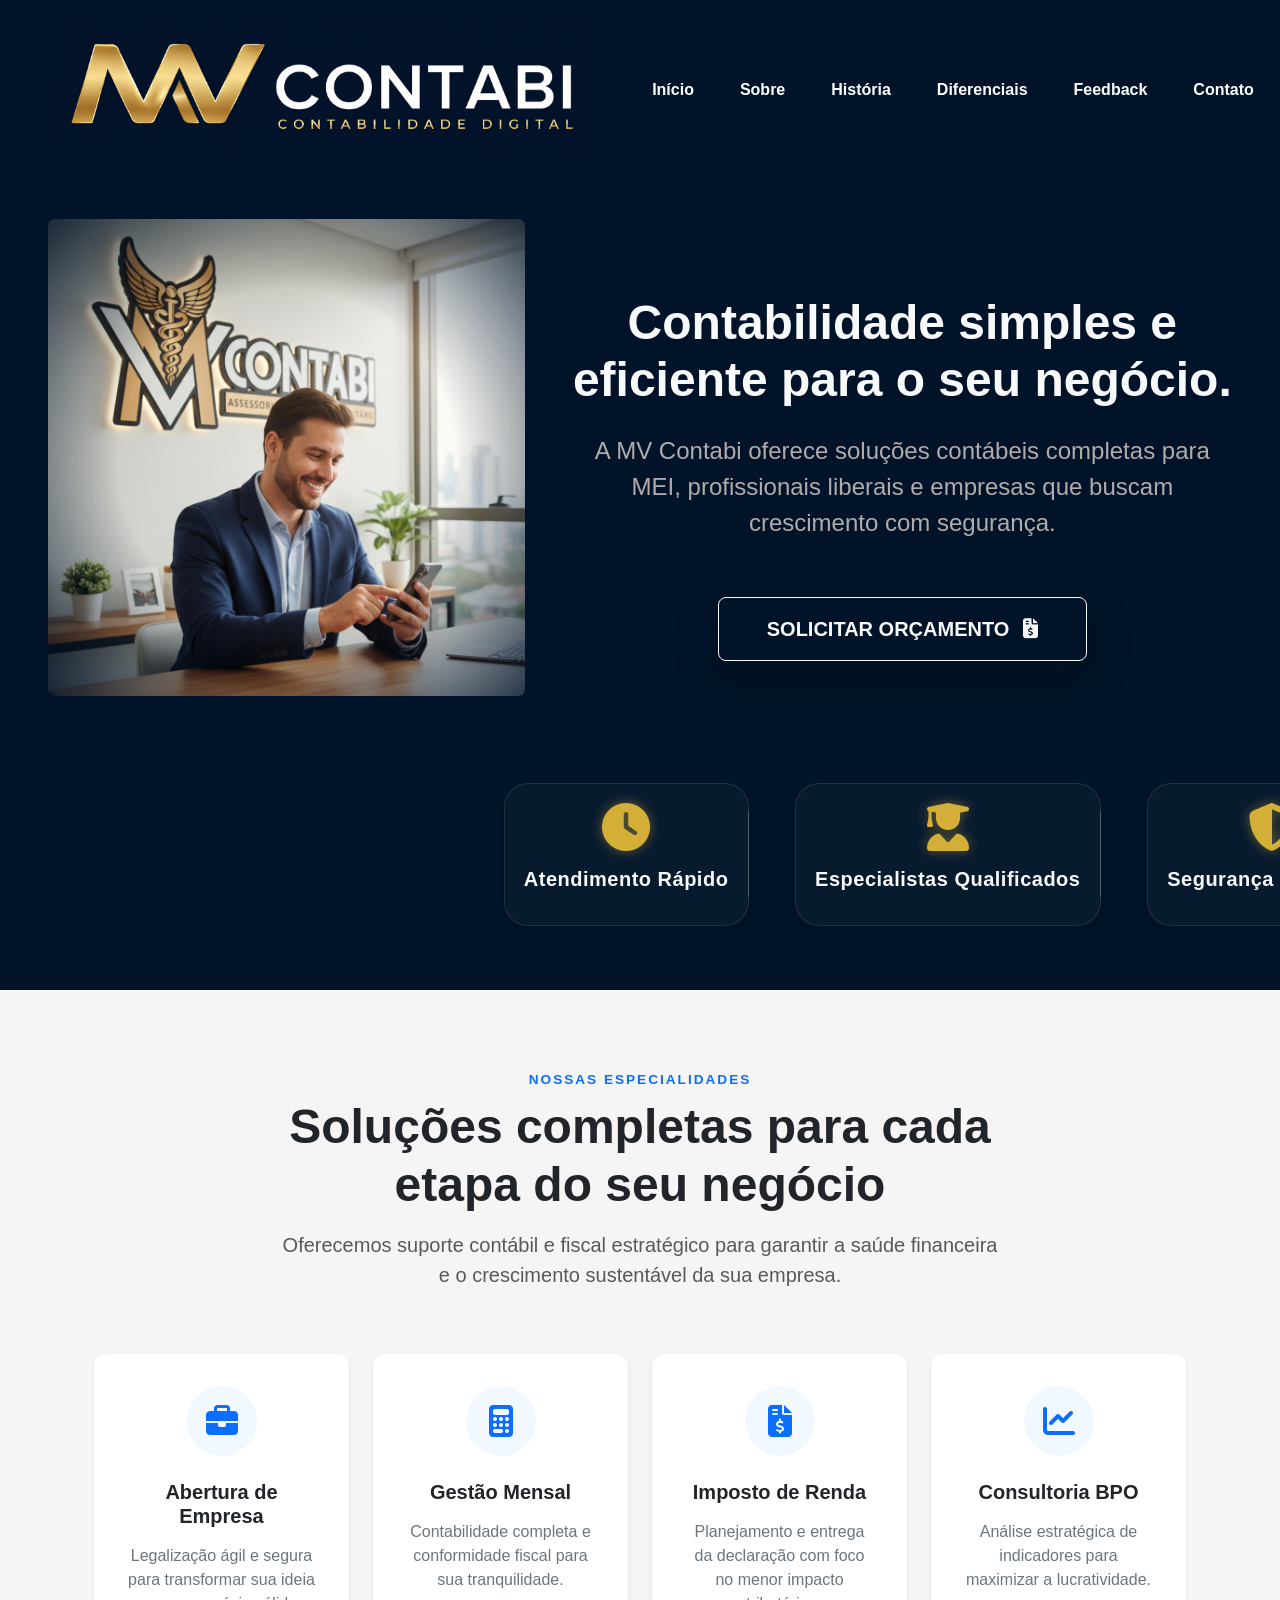
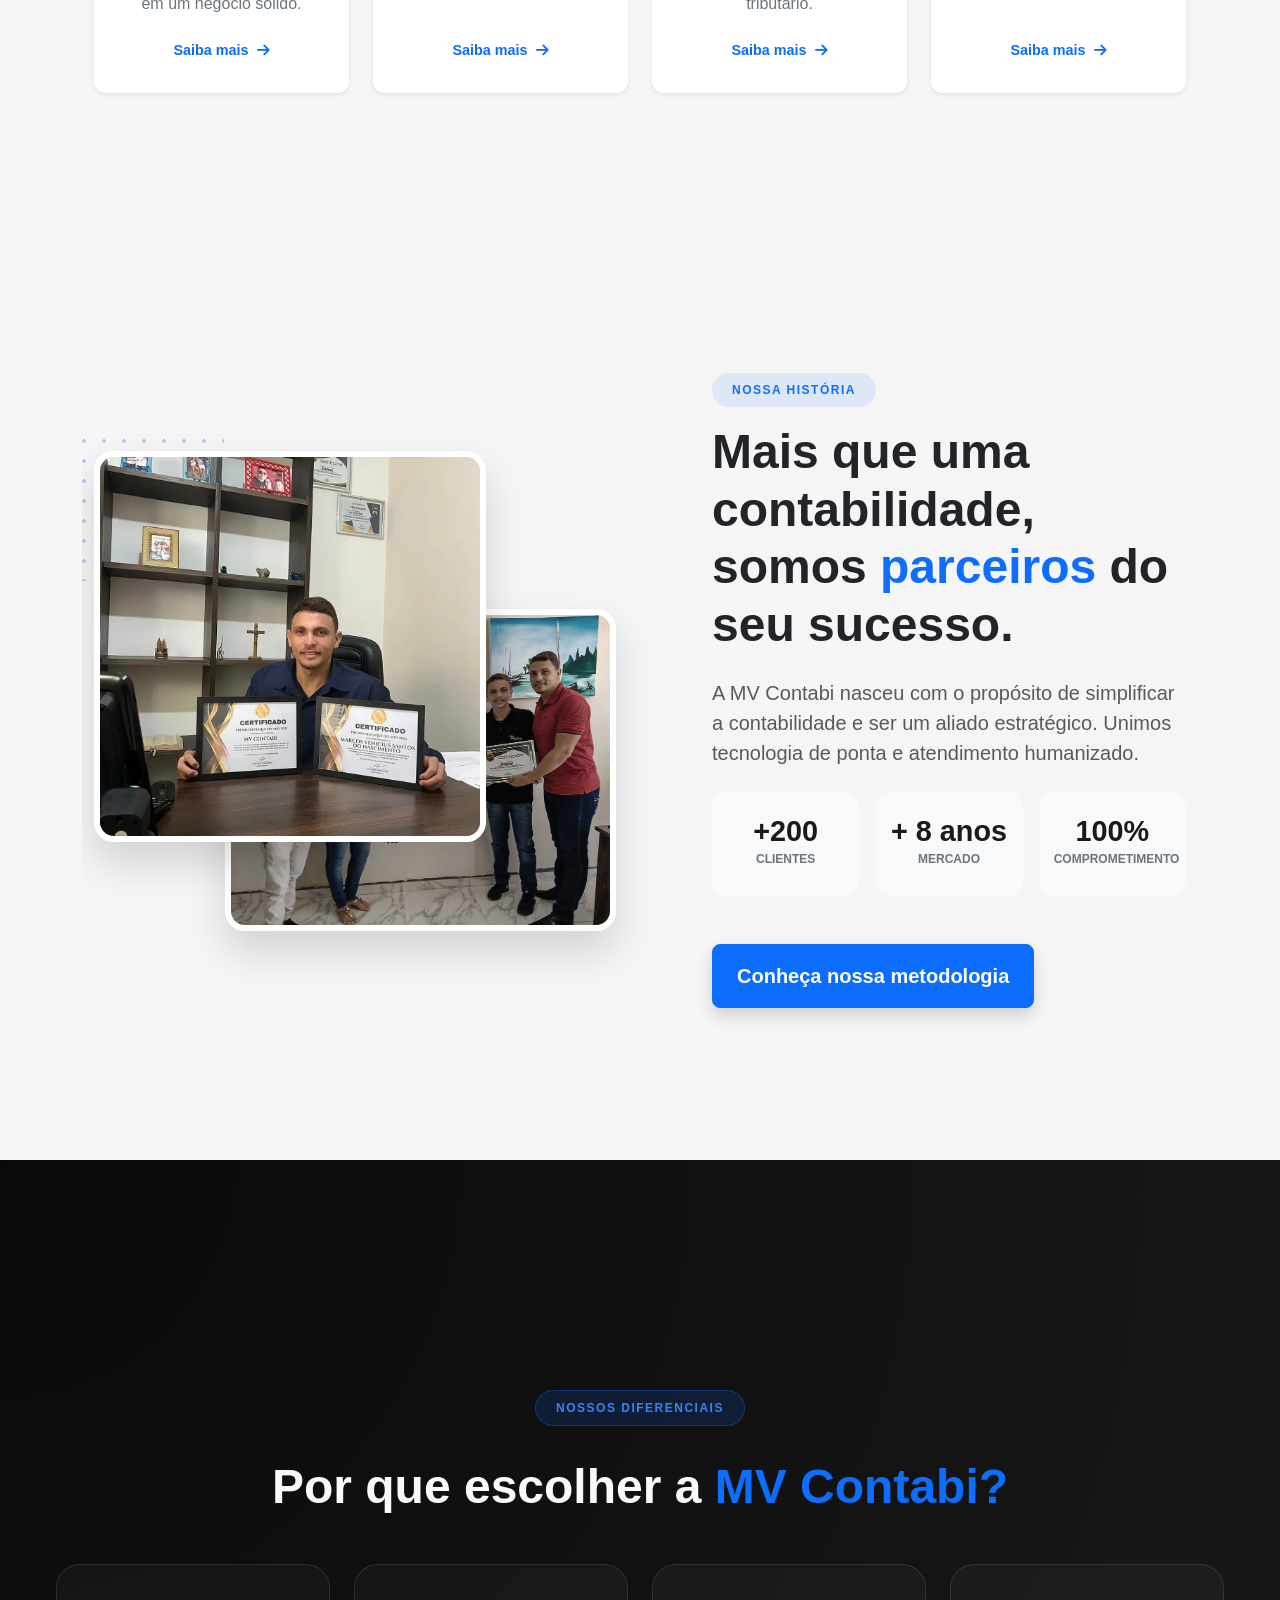
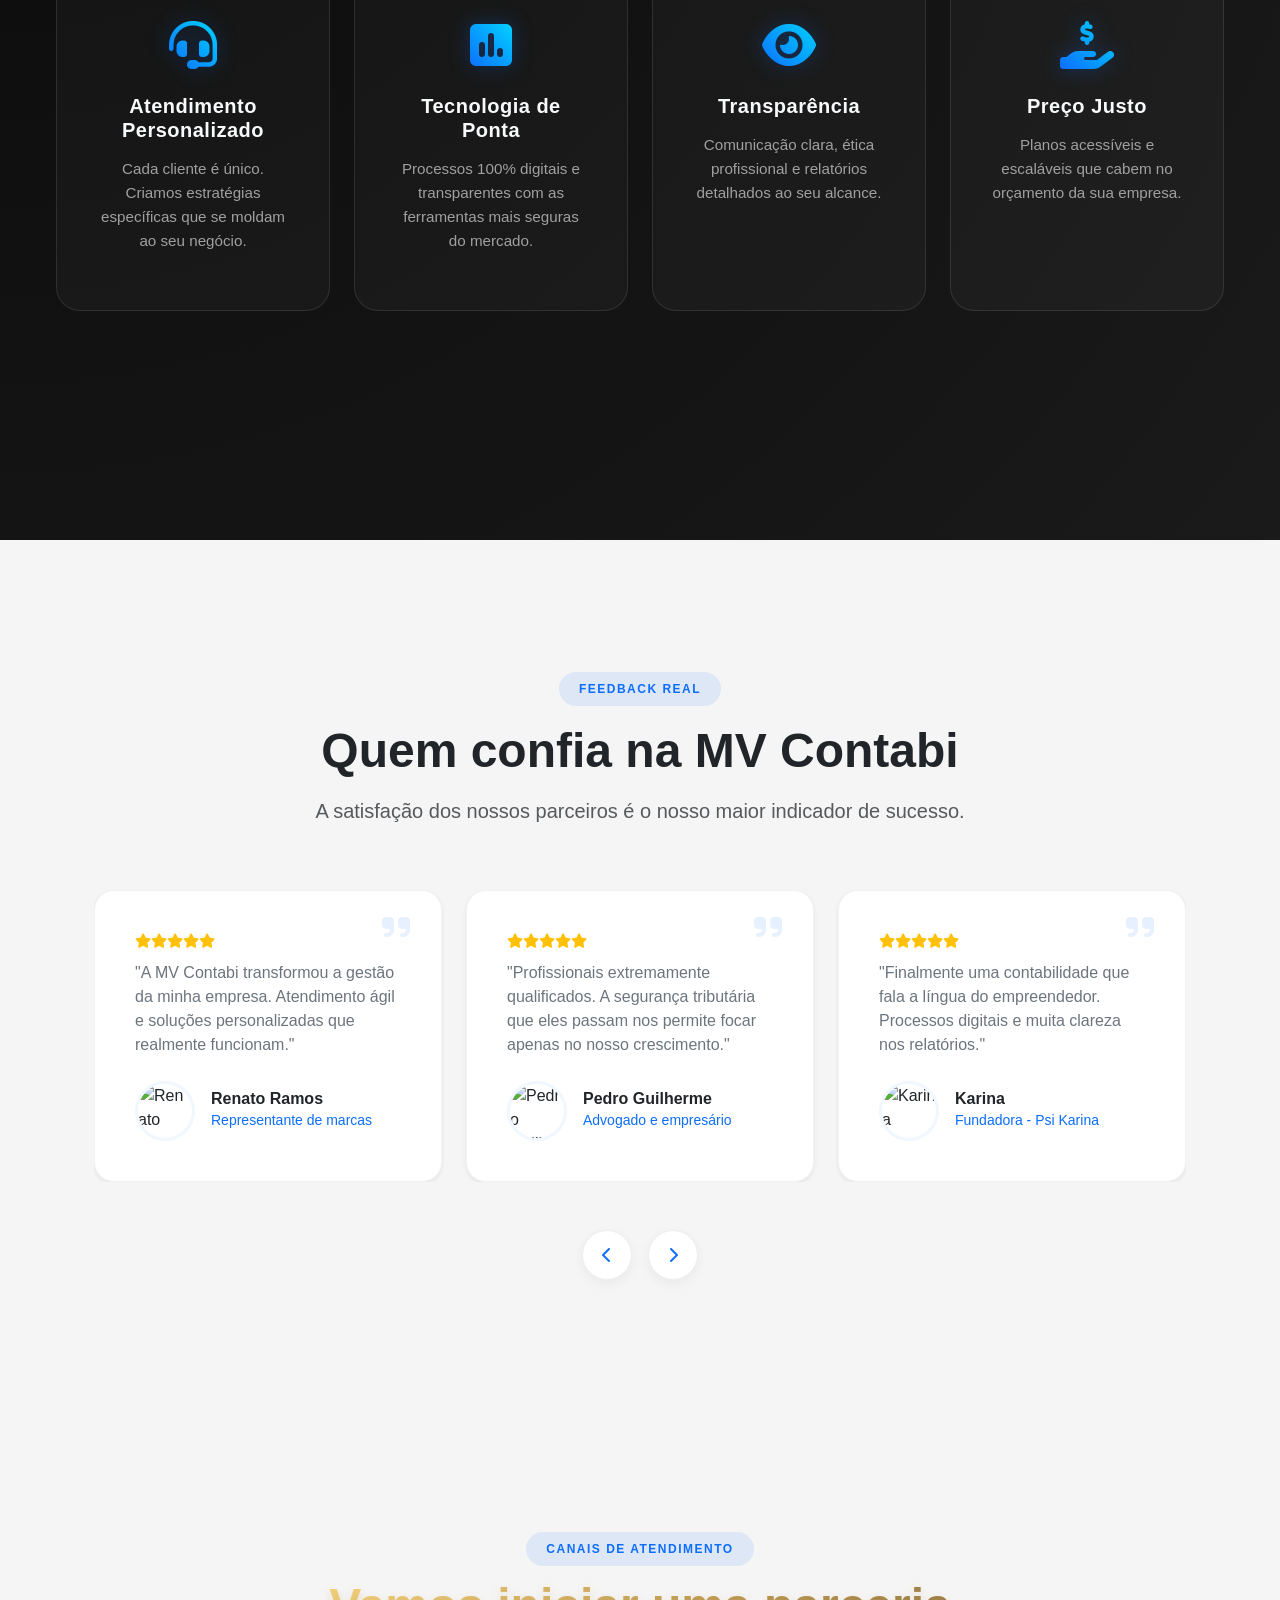
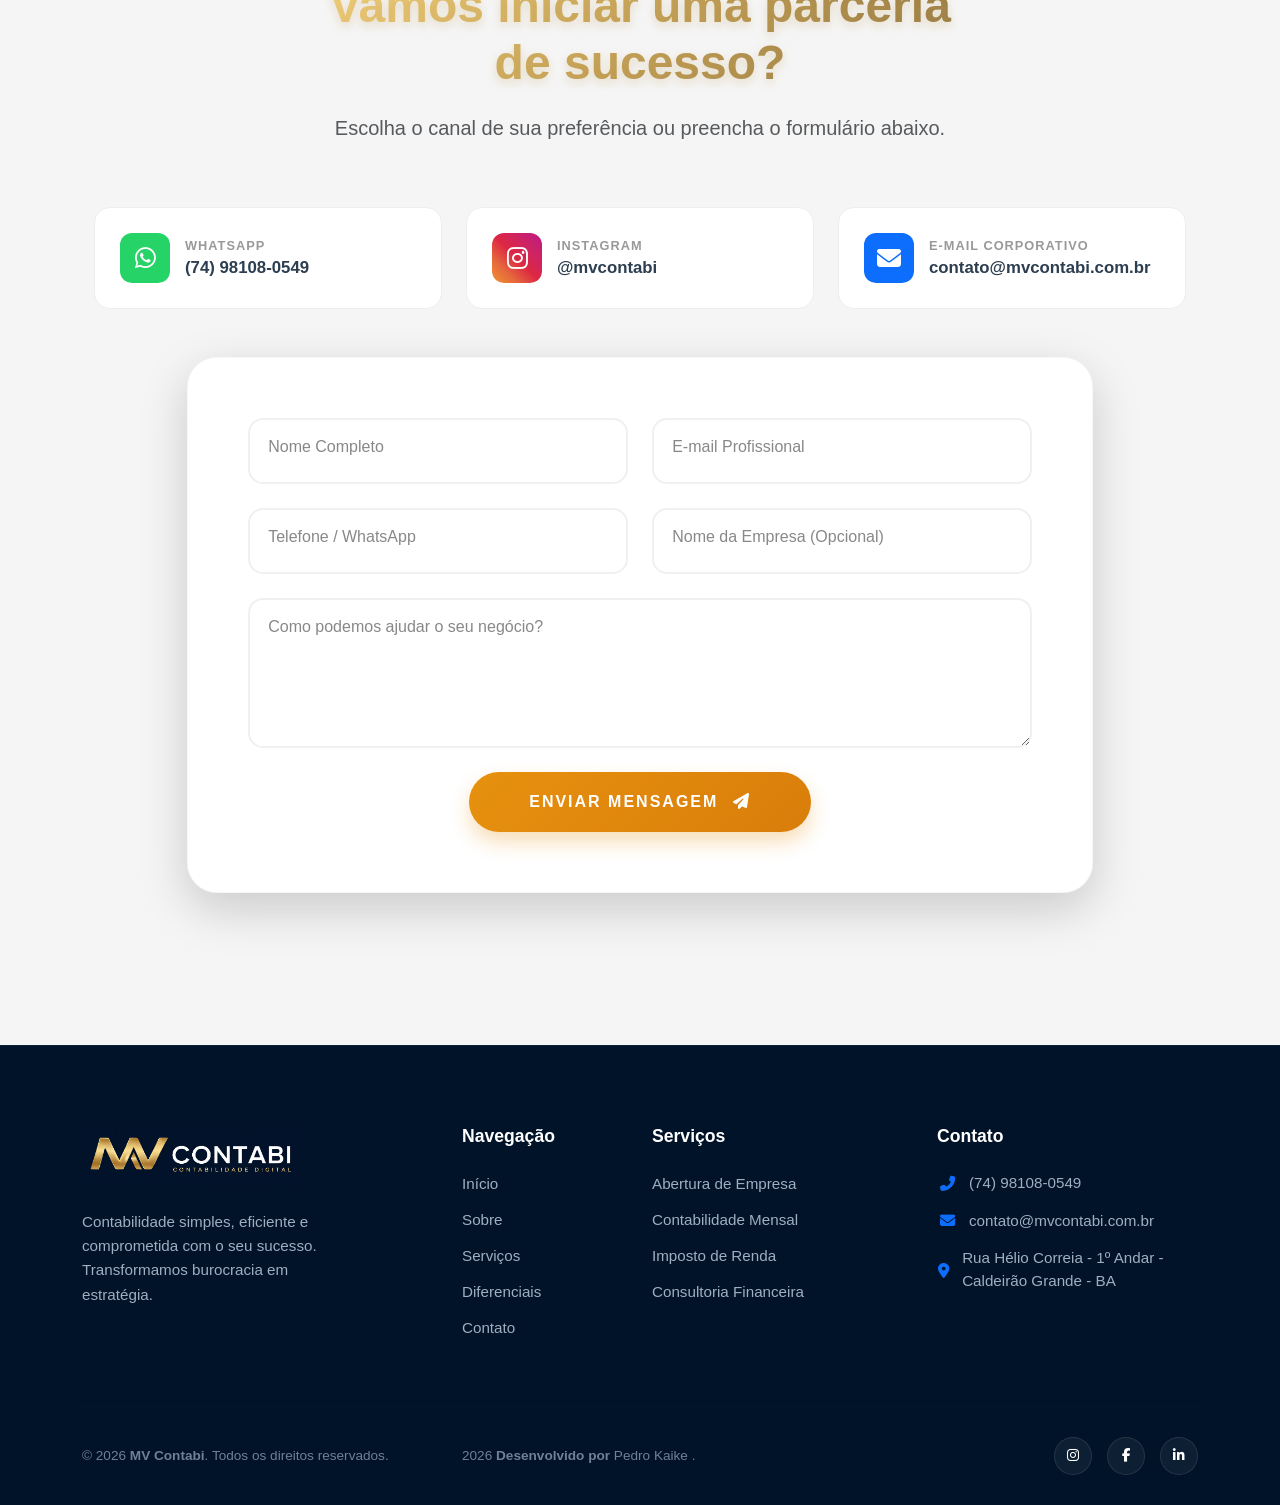
==== MV-CONTABI/index.html @ add9140e "Add files via upload" ====
<!DOCTYPE html>
<html lang="pt-br">
<head>
    <meta charset="UTF-8">
    <meta name="viewport" content="width=device-width, initial-scale=1.0">
    <title>MV Contabi - Assessoria Contábil</title>

    <link href="https://cdn.jsdelivr.net/npm/bootstrap@5.3.3/dist/css/bootstrap.min.css" rel="stylesheet">
    <link rel="stylesheet" href="https://cdnjs.cloudflare.com/ajax/libs/font-awesome/6.0.0/css/all.min.css">
    <link rel="stylesheet" href="style.css">
    <link rel="stylesheet" href="https://cdnjs.cloudflare.com/ajax/libs/font-awesome/6.5.2/css/all.min.css">
</head>
<body>

<nav id="sobre" class="navbar navbar-expand-lg navbar-dark sticky-top">
    <div class="container-fluid">
        <a class="navbar-brand logo-container" href="#">
            <img src="assets/mvcontabi.png" alt="MV Contabi" style="border-radius: 10px;">
        </a>
        
        <button class="navbar-toggler" type="button" data-bs-toggle="collapse" data-bs-target="#navbarNav">
            <span class="navbar-toggler-icon"></span>
        </button>

        <div class="collapse navbar-collapse" id="navbarNav">
            <ul class="navbar-nav ms-auto align-items-center"> 
                <li class="nav-item"><a class="nav-link" href="#sobre">Início</a></li>
                <li class="nav-item"><a class="nav-link" href="#servicos">Sobre</a></li>
                <li class="nav-item"><a class="nav-link" href="#time">história</a></li>
                <li class="nav-item"><a class="nav-link" href="#Diferenciais">Diferenciais</a></li>
                <li class="nav-item"><a class="nav-link" href="#depoimentos">Feedback</a></li>
                <li class="nav-item"><a class="nav-link" href="#contato">Contato</a></li>
                
              <li class="nav-item">
                    <a href="https://wa.me/5574981080549" class="btn btn-whatsapp-nav fw-bold shadow-lg text-uppercase fs-6 d-inline-flex align-items-center">
                        Falar no WhatsApp <i class="fa-brands fa-whatsapp ms-2 fs-4"></i>
                    </a>
                </li>
            </ul>
        </div>
    </div>
</nav>

<header class="text-center py-10 d-flex flex-column align-items-center fade-in" style="min-height: 90vh;">

    <div class="d-flex align-items-center flex-grow-1 w-100">
        <section class="mb-5 me-md-5">
            <div class="row align-items-center"> 
                <figure class="col-md-5 mx-auto text-center" style="width: 100%; max-width: 880px;">
                    <img src="assets/banana.jpg" alt="Empresário feliz usando celular - MV Contabi" class="img-fluid sobre-img rounded shadow-lg mb-4 mb-md-0 ms-md-5">
                </figure>
            </div>
        </section>

        <div class="container-fluid px-4 px-lg-5">
            <h1 class="display-5 fw-bold text-light mb-4">
                Contabilidade simples e eficiente para o seu negócio.
            </h1>
            
            <p class="fs-4 mb-2 mx-auto" style="max-width: 800px;">
                A MV Contabi oferece soluções contábeis completas para MEI, profissionais liberais e empresas que buscam crescimento com segurança.
            </p>
            <div class="mt-auto mb-4">
                <a href="https://wa.me/5574981080549" class="btn btn-outline-light btn-lg mt-5 px-5 py-3 fw-bold shadow-lg text-uppercase">
                    Solicitar Orçamento <i class="fas fa-file-invoice-dollar ms-2"></i>
                </a>
            </div>
        </div>
    </div>

    <!-- Diferenciais integrado abaixo do container -->
    <section id="diferenciais" class="w-100 py-3 rounded mt-0 bg-transparent" style="background: transparent; margin-top: -1.1rem;">
        <div class="container text-center">
          <div class="row g-0 justify-content-center align-items-center">
                <article class="col-auto diferenciais-col">
                    <div class="card h-100 border-0 shadow-sm bg-transparent diferenciais-card">
                        <div class="card-body">
                            <i class="fa-solid fa-clock fa-3x mb-3"></i>
                            <h5 class="card-title text-light">Atendimento Rápido</h5>
                        </div>
                    </div>
                </article>
                <article class="col-auto diferenciais-col">
                    <div class="card h-100 border-0 shadow-sm bg-transparent diferenciais-card">
                        <div class="card-body">
                            <i class="fas fa-user-graduate fa-3x mb-3"></i>
                            <h5 class="card-title text-light">Especialistas Qualificados</h5>
                        </div>
                    </div>
                </article>
                <article class="col-auto diferenciais-col">
                    <div class="card h-100 border-0 shadow-sm bg-transparent diferenciais-card">
                        <div class="card-body">
                            <i class="fas fa-shield-alt fa-3x mb-3"></i>
                            <h5 class="card-title text-light">Segurança Tributária</h5>
                        </div>
                    </div>
                </article>
            </div>
        </div>
    </section>

</header>

<main class="container">
<section id="servicos" class="fade-in delay-1">
    <div class="container">
        <!-- Header da Seção -->
        <div class="row justify-content-center mb-5">
            <div class="col-lg-8 text-center">
                <span class="section-subtitle text-primary d-block mb-2">Nossas Especialidades</span>
                <h2 class="display-5 fw-bold text-dark mb-3">Soluções completas para cada etapa do seu negócio</h2>
                <p class="lead text-muted">Oferecemos suporte contábil e fiscal estratégico para garantir a saúde financeira e o crescimento sustentável da sua empresa.</p>
            </div>
        </div>

        <div class="row g-4">
            <!-- Card 1 -->
            <article class="col-md-6 col-lg-3 fade-in delay-1">
                <div class="card h-100 border-0 shadow-sm service-card p-3">
                    <div class="card-body text-center d-flex flex-column">
                        <div class="icon-wrapper">
                            <i class="fa-solid fa-briefcase fa-2x"></i>
                        </div>
                        <h5 class="card-title fw-bold mb-3">Abertura de Empresa</h5>
                        <p class="card-text text-secondary mb-4 flex-grow-1">Legalização ágil e segura para transformar sua ideia em um negócio sólido.</p>
                        <a href="https://wa.me/5574981080549" class="text-primary text-decoration-none link-hover-custom justify-content-center">
                            Saiba mais <i class="fa-solid fa-arrow-right ms-2"></i>
                        </a>
                    </div>
                </div>
            </article>

            <!-- Card 2 -->
            <article class="col-md-6 col-lg-3 fade-in delay-2">
                <div class="card h-100 border-0 shadow-sm service-card p-3">
                    <div class="card-body text-center d-flex flex-column">
                        <div class="icon-wrapper">
                            <i class="fa-solid fa-calculator fa-2x"></i>
                        </div>
                        <h5 class="card-title fw-bold mb-3">Gestão Mensal</h5>
                        <p class="card-text text-secondary mb-4 flex-grow-1">Contabilidade completa e conformidade fiscal para sua tranquilidade.</p>
                        <a href="https://wa.me/5574981080549" class="text-primary text-decoration-none link-hover-custom justify-content-center">
                            Saiba mais <i class="fa-solid fa-arrow-right ms-2"></i>
                        </a>
                    </div>
                </div>
            </article>

            <!-- Card 3 -->
            <article class="col-md-6 col-lg-3 fade-in delay-3">
                <div class="card h-100 border-0 shadow-sm service-card p-3">
                    <div class="card-body text-center d-flex flex-column">
                        <div class="icon-wrapper">
                            <i class="fa-solid fa-file-invoice-dollar fa-2x"></i>
                        </div>
                        <h5 class="card-title fw-bold mb-3">Imposto de Renda</h5>
                        <p class="card-text text-secondary mb-4 flex-grow-1">Planejamento e entrega da declaração com foco no menor impacto tributário.</p>
                        <a href="https://wa.me/5574981080549" class="text-primary text-decoration-none link-hover-custom justify-content-center">
                            Saiba mais <i class="fa-solid fa-arrow-right ms-2"></i>
                        </a>
                    </div>
                </div>
            </article>

            <!-- Card 4 -->
            <article class="col-md-6 col-lg-3 fade-in delay-4">
                <div class="card h-100 border-0 shadow-sm service-card p-3">
                    <div class="card-body text-center d-flex flex-column">
                        <div class="icon-wrapper">
                            <i class="fa-solid fa-chart-line fa-2x"></i>
                        </div>
                        <h5 class="card-title fw-bold mb-3">Consultoria BPO</h5>
                        <p class="card-text text-secondary mb-4 flex-grow-1">Análise estratégica de indicadores para maximizar a lucratividade.</p>
                        <a href="https://wa.me/5574981080549" class="text-primary text-decoration-none link-hover-custom justify-content-center">
                            Saiba mais <i class="fa-solid fa-arrow-right ms-2"></i>
                        </a>
                    </div>
                </div>
            </article>
        </div>
    </div>
</section><br><br>
      
<section id="time" class="fade-in">
    <div class="container">
        <div class="row align-items-center g-5">
            
            <!-- Lado Esquerdo: Composição de Imagens -->
           <div class="col-lg-6">
                <!-- Adicionamos o onclick para alternar a classe 'active' -->
                <div class="image-stack" id="photoStack" onclick="toggleStack()">
                    <img src="assets/venicius.jpeg" alt="Venicius - MV Contabi" class="stack-img img-1">
                    <img src="assets/mv1.jpeg" alt="Time - MV Contabi" class="stack-img img-2">
                </div>
            </div>

            <!-- Lado Direito: Conteúdo -->
            <div class="col-lg-6">
                <div class="ps-lg-5">
                    <span class="about-badge mb-3">Nossa História</span>
                    <h2 class="display-5 fw-bold text-dark mb-4">
                        Mais que uma contabilidade, somos <span class="text-primary">parceiros</span> do seu sucesso.
                    </h2>
                    <p class="text-muted fs-5 mb-4">
                        A MV Contabi nasceu com o propósito de simplificar a contabilidade e ser um aliado estratégico. Unimos tecnologia de ponta e atendimento humanizado.
                    </p>

                    <!-- Estatísticas em Cards -->
                    <div class="row g-3">
                        <div class="col-4">
                            <div class="stat-card-custom">
                                <div class="stat-val fw-bold">+200</div>
                                <div class="stat-desc">CLIENTES</div>
                            </div>
                        </div>
                        <div class="col-4">
                            <div class="stat-card-custom">
                                <div class="stat-val fw-bold">+ 8 anos</div>
                                <div class="stat-desc">MERCADO</div>
                            </div>
                        </div>
                        <div class="col-4">
                            <div class="stat-card-custom">
                                <div class="stat-val fw-bold">100%</div>
                                <div class="stat-desc">COMPROMETIMENTO</div>
                            </div>
                        </div>
                    </div>

                    <div class="mt-5">
                        <a href="https://wa.me/5574981080549" class="btn btn-primary btn-lg px-4 py-3 fw-bold shadow">
                            Conheça nossa metodologia
                        </a>
                    </div>
                </div>
            </div>

        </div>
    </div>
</section>


<section id="Diferenciais" class="fade-in delay-2">
    <div class="container text-center">
        <span class="about-badge mb-4">Nossos Diferenciais</span>
        
        <h2 class="text-light display-5 fw-bold mb-5 mt-2">
            Por que escolher a <span class="text-primary">MV Contabi?</span>
        </h2>
        
        <!-- O justify-content-center garante que se sobrar espaço, os cards fiquem no meio -->
        <div class="row g-4 justify-content-center">
            
            <!-- Card 1 - col-lg-3 faz com que 4 cards ocupem as 12 colunas (12/3 = 4) -->
            <div class="col-lg-3 col-md-6 d-flex">
                <div class="card h-100 Diferenciais-card w-100" >
                    <div class="card-body">
                        <i class="fa-solid fa-headset fa-3x"></i>
                        <h5 class="card-title text-light">Atendimento Personalizado</h5>
                        <p class="card-text">Cada cliente é único. Criamos estratégias específicas que se moldam ao seu negócio.</p>
                    </div>
                </div>
            </div>

            <!-- Card 2 -->
            <div class="col-lg-3 col-md-6">
                <div class="card h-100 Diferenciais-card">
                    <div class="card-body">
                        <i class="fa-solid fa-square-poll-vertical fa-3x"></i>
                        <h5 class="card-title text-light">Tecnologia de Ponta</h5>
                        <p class="card-text">Processos 100% digitais e transparentes com as ferramentas mais seguras do mercado.</p>
                    </div>
                </div>
            </div>

            <!-- Card 3 -->
            <div class="col-lg-3 col-md-6">
                <div class="card h-100 Diferenciais-card">
                    <div class="card-body">
                        <i class="fa-solid fa-eye fa-3x mb-3 text-primary"></i> <!-- Ícone de olho combina mais com transparência -->
                        <h5 class="card-title text-light">Transparência</h5>
                        <p class="card-text">Comunicação clara, ética profissional e relatórios detalhados ao seu alcance.</p>
                    </div>
                </div>
            </div>

            <!-- Card 4 -->
            <div class="col-lg-3 col-md-6">
                <div class="card h-100 Diferenciais-card">
                    <div class="card-body">
                        <i class="fa-solid fa-hand-holding-dollar fa-3x"></i> <!-- Ícone de preço/valor -->
                        <h5 class="card-title text-light">Preço Justo</h5>
                        <p class="card-text">Planos acessíveis e escaláveis que cabem no orçamento da sua empresa.</p>
                    </div>
                </div>
            </div>

        </div>
    </div>
</section>


<section id="depoimentos" class="fade-in delay-3">
    <div class="container">
        <!-- Header -->
        <div class="row justify-content-center mb-5">
            <div class="col-lg-8 text-center">
                <span class="about-badge mb-3">Feedback Real</span>
                <h2 class="display-5 fw-bold text-dark mb-3">Quem confia na MV Contabi</h2>
                <p class="lead text-muted">A satisfação dos nossos parceiros é o nosso maior indicador de sucesso.</p>
            </div>
        </div>

        <!-- Carrossel -->
      <div id="testimonialCarousel" class="carousel slide" data-bs-ride="carousel">
    <div class="carousel-inner">

        <!-- Slide 1 (Cards 1, 2 e 3) -->
        <div class="carousel-item active">
            <div class="row g-4 justify-content-center">
                <!-- Card 1 -->
                <div class="col-12 col-md-4">
                    <div class="card h-100 testimonial-card border-0 shadow-sm p-4 position-relative">
                        <i class="fa-solid fa-quote-right quote-icon"></i>
                        <div class="card-body d-flex flex-column">
                            <div class="stars text-warning mb-2">
                                <i class="fas fa-star"></i><i class="fas fa-star"></i><i class="fas fa-star"></i><i class="fas fa-star"></i><i class="fas fa-star"></i>
                            </div>
                            <p class="card-text text-secondary mb-4">"A MV Contabi transformou a gestão da minha empresa. Atendimento ágil e soluções personalizadas que realmente funcionam."</p>
                            <div class="d-flex align-items-center mt-auto">
                                <img src="assets/cliente1.jpg" alt="Renato Ramos" class="client-img me-3">
                                <div>
                                    <h6 class="mb-0 fw-bold">Renato Ramos</h6>
                                    <small class="text-primary fw-600">Representante de marcas</small>
                                </div>
                            </div>
                        </div>
                    </div>
                </div>

                <!-- Card 2 -->
                <div class="col-12 col-md-4">
                    <div class="card h-100 testimonial-card border-0 shadow-sm p-4 position-relative">
                        <i class="fa-solid fa-quote-right quote-icon"></i>
                        <div class="card-body d-flex flex-column">
                            <div class="stars text-warning mb-2">
                                <i class="fas fa-star"></i><i class="fas fa-star"></i><i class="fas fa-star"></i><i class="fas fa-star"></i><i class="fas fa-star"></i>
                            </div>
                            <p class="card-text text-secondary mb-4">"Profissionais extremamente qualificados. A segurança tributária que eles passam nos permite focar apenas no nosso crescimento."</p>
                            <div class="d-flex align-items-center mt-auto">
                                <img src="assets/cliente2.jpg" alt="Pedro Guilherme" class="client-img me-3">
                                <div>
                                    <h6 class="mb-0 fw-bold">Pedro Guilherme</h6>
                                    <small class="text-primary fw-600">Advogado e empresário</small>
                                </div>
                            </div>
                        </div>
                    </div>
                </div>

                <!-- Card 3 -->
                <div class="col-12 col-md-4">
                    <div class="card h-100 testimonial-card border-0 shadow-sm p-4 position-relative">
                        <i class="fa-solid fa-quote-right quote-icon"></i>
                        <div class="card-body d-flex flex-column">
                            <div class="stars text-warning mb-2">
                                <i class="fas fa-star"></i><i class="fas fa-star"></i><i class="fas fa-star"></i><i class="fas fa-star"></i><i class="fas fa-star"></i>
                            </div>
                            <p class="card-text text-secondary mb-4">"Finalmente uma contabilidade que fala a língua do empreendedor. Processos digitais e muita clareza nos relatórios."</p>
                            <div class="d-flex align-items-center mt-auto">
                                <img src="assets/cliente3.jpg" alt="Karina" class="client-img me-3">
                                <div>
                                    <h6 class="mb-0 fw-bold">Karina</h6>
                                    <small class="text-primary fw-600">Fundadora - Psi Karina</small>
                                </div>
                            </div>
                        </div>
                    </div>
                </div>
            </div>
        </div>

        <!-- Slide 2 (Cards 4, 5 e 6) -->
        <div class="carousel-item">
            <div class="row g-4 justify-content-center">
                <!-- Card 4 -->
                <div class="col-12 col-md-4">
                    <div class="card h-100 testimonial-card border-0 shadow-sm p-4 position-relative">
                        <i class="fa-solid fa-quote-right quote-icon"></i>
                        <div class="card-body d-flex flex-column">
                            <div class="stars text-warning mb-2">
                                <i class="fas fa-star"></i><i class="fas fa-star"></i><i class="fas fa-star"></i><i class="fas fa-star"></i><i class="fas fa-star"></i>
                            </div>
                            <p class="card-text text-secondary mb-4">"O suporte para a abertura da minha empresa foi impecável. Sem burocracia e com muita transparência em cada etapa."</p>
                            <div class="d-flex align-items-center mt-auto">
                                <img src="assets/cliente4.jpg" alt="Lindiomar" class="client-img me-3">
                                <div>
                                    <h6 class="mb-0 fw-bold">Lindiomar</h6>
                                    <small class="text-primary fw-600">Nego Construções Prediais</small>
                                </div>
                            </div>
                        </div>
                    </div>
                </div>

                <!-- Card 5 -->
                <div class="col-12 col-md-4">
                    <div class="card h-100 testimonial-card border-0 shadow-sm p-4 position-relative">
                        <i class="fa-solid fa-quote-right quote-icon"></i>
                        <div class="card-body d-flex flex-column">
                            <div class="stars text-warning mb-2">
                                <i class="fas fa-star"></i><i class="fas fa-star"></i><i class="fas fa-star"></i><i class="fas fa-star"></i><i class="fas fa-star"></i>
                            </div>
                            <p class="card-text text-secondary mb-4">"Contabilidade de confiança é base para qualquer negócio. Recomendo a MV Contabi pela ética e competência."</p>
                            <div class="d-flex align-items-center mt-auto">
                                <img src="assets/cliente5.jpg" alt="Amilson Lima" class="client-img me-3">
                                <div>
                                    <h6 class="mb-0 fw-bold">Amilson Lima</h6>
                                    <small class="text-primary fw-600">Doutor Amilson Lima</small>
                                </div>
                            </div>
                        </div>
                    </div>
                </div>

                <!-- Card 6 -->
                <div class="col-12 col-md-4">
                    <div class="card h-100 testimonial-card border-0 shadow-sm p-4 position-relative">
                        <i class="fa-solid fa-quote-right quote-icon"></i>
                        <div class="card-body d-flex flex-column">
                            <div class="stars text-warning mb-2">
                                <i class="fas fa-star"></i><i class="fas fa-star"></i><i class="fas fa-star"></i><i class="fas fa-star"></i><i class="fas fa-star"></i>
                            </div>
                            <p class="card-text text-secondary mb-4">"A MV Contabi nos traz uma segurança extrema, sempre em conformidade com a receita federal."</p>
                            <div class="d-flex align-items-center mt-auto">
                                <img src="assets/cliente6.jpg" alt="Adailson" class="client-img me-3">
                                <div>
                                    <h6 class="mb-0 fw-bold">Adailson José Angelim</h6>
                                    <small class="text-primary fw-600">Grupo Sol</small>
                                </div>
                            </div>
                        </div>
                    </div>
                </div>
            </div>
        </div>

        <!-- Slide 3 (Restante dos Cards) -->
        <div class="carousel-item">
            <div class="row g-4 justify-content-center">
                <!-- Card 7 -->
                <div class="col-12 col-md-4">
                    <div class="card h-100 testimonial-card border-0 shadow-sm p-4 position-relative">
                        <i class="fa-solid fa-quote-right quote-icon"></i>
                        <div class="card-body d-flex flex-column">
                            <div class="stars text-warning mb-2">
                                <i class="fas fa-star"></i><i class="fas fa-star"></i><i class="fas fa-star"></i><i class="fas fa-star"></i><i class="fas fa-star"></i>
                            </div>
                            <p class="card-text text-secondary mb-4">"Graças a MV Contabi, minhas empresas estão estáveis e com um planejamento excelente."</p>
                            <div class="d-flex align-items-center mt-auto">
                                <img src="assets/cliente7.jpg" alt="Márcio" class="client-img me-3">
                                <div>
                                    <h6 class="mb-0 fw-bold">Márcio</h6>
                                    <small class="text-primary fw-600">A Fazendinha Mix e Agropec</small>
                                </div>
                            </div>
                        </div>
                    </div>
                </div>

                <!-- Card 8 -->
                <div class="col-12 col-md-4">
                    <div class="card h-100 testimonial-card border-0 shadow-sm p-4 position-relative">
                        <i class="fa-solid fa-quote-right quote-icon"></i>
                        <div class="card-body d-flex flex-column">
                            <div class="stars text-warning mb-2">
                                <i class="fas fa-star"></i><i class="fas fa-star"></i><i class="fas fa-star"></i><i class="fas fa-star"></i><i class="fas fa-star"></i>
                            </div>
                            <p class="card-text text-secondary mb-4">"Estoque sempre em dias, precificação conforme a atualidade do mercado, MV é excelente!"</p>
                            <div class="d-flex align-items-center mt-auto">
                                <img src="assets/cliente8.jpg" alt="Leonardo" class="client-img me-3">
                                <div>
                                    <h6 class="mb-0 fw-bold">Leonardo</h6>
                                    <small class="text-primary fw-600">Erasmo Alves da Silva</small>
                                </div>
                            </div>
                        </div>
                    </div>
                </div>
            </div>
        </div>

    </div>

    <!-- Controles -->
    <div class="d-flex justify-content-center gap-3 mt-5">
        <button class="nav-btn btn btn-dark rounded-circle" type="button" data-bs-target="#testimonialCarousel" data-bs-slide="prev">
            <i class="fas fa-chevron-left"></i>
        </button>
        <button class="nav-btn btn btn-dark rounded-circle" type="button" data-bs-target="#testimonialCarousel" data-bs-slide="next">
            <i class="fas fa-chevron-right"></i>
        </button>
    </div>
</div>
    </div>
</section>




<section id="contato" class="py-120 fade-in">
    <div class="container">
        <!-- Header de Contato -->
        <div class="row justify-content-center mb-5 text-center">
            <div class="col-lg-7">
                <span class="about-badge mb-3">Canais de Atendimento</span>
                <h2 class="display-5 fw-bold text-dark mb-3">Vamos iniciar uma parceria de sucesso?</h2>
                <p class="lead text-muted">Escolha o canal de sua preferência ou preencha o formulário abaixo.</p>
            </div>
        </div>

        <!-- Endereços / Cards Rápidos -->
        <div class="row justify-content-center g-4 mb-5">
            <div class="col-md-4">
                <a href="https://wa.me/5574981080549" target="_blank" class="contact-link-card">
                    <div class="contact-icon-box bg-whatsapp">
                        <i class="fa-brands fa-whatsapp"></i>
                    </div>
                    <div>
                        <p class="contact-label">WhatsApp</p>
                        <span class="contact-info">(74) 98108-0549</span>
                    </div>
                </a>
            </div>

            <div class="col-md-4">
                <a href="https://instagram.com/mvcontabi" target="_blank" class="contact-link-card">
                    <div class="contact-icon-box bg-instagram">
                        <i class="fab fa-instagram"></i>
                    </div>
                    <div>
                        <p class="contact-label">Instagram</p>
                        <span class="contact-info">@mvcontabi</span>
                    </div>
                </a>
            </div>

            <div class="col-md-4">
                <a href="mailto:contato@mvcontabi.com.br" class="contact-link-card">
                    <div class="contact-icon-box bg-primary">
                        <i class="fas fa-envelope"></i>
                    </div>
                    <div>
                        <p class="contact-label">E-mail Corporativo</p>
                        <span class="contact-info">contato@mvcontabi.com.br</span>
                    </div>
                </a>
            </div>
        </div>

        <!-- Formulário Premium -->
        <div class="row justify-content-center">
            <div class="col-lg-10">
                <form class="premium-form shadow-lg">
                    <div class="row g-4">
                        <div class="col-md-6">
                            <div class="form-floating">
                                <input type="text" class="form-control" id="nome" placeholder="Nome">
                                <label for="nome">Nome Completo</label>
                            </div>
                        </div>
                        <div class="col-md-6">
                            <div class="form-floating">
                                <input type="email" class="form-control" id="email" placeholder="Email">
                                <label for="email">E-mail Profissional</label>
                            </div>
                        </div>
                        <div class="col-md-6">
                            <div class="form-floating">
                                <input type="tel" class="form-control" id="telefone" placeholder="Telefone">
                                <label for="telefone">Telefone / WhatsApp</label>
                            </div>
                        </div>
                        <div class="col-md-6">
                            <div class="form-floating">
                                <input type="text" class="form-control" id="empresa" placeholder="Empresa">
                                <label for="empresa">Nome da Empresa (Opcional)</label>
                            </div>
                        </div>
                        <div class="col-12">
                            <div class="form-floating">
                                <textarea class="form-control" id="mensagem" placeholder="Mensagem" style="height: 150px"></textarea>
                                <label for="mensagem">Como podemos ajudar o seu negócio?</label>
                            </div>
                        </div>
                        <div class="col-12 text-center mt-4">
                            <button type="submit" class="btn btn-premium-submit">
                                Enviar Mensagem <i class="fa-solid fa-paper-plane ms-2"></i>
                            </button>
                        </div>
                    </div>
                </form>
            </div>
        </div>
    </div>
</section>
    </main>

 <footer class="footer-premium fade-in delay-4">
    <div class="container">
        <div class="row gy-5">
            <!-- Coluna 1: Branding -->
            <div class="col-lg-3 col-md-6">
                <img src="assets/mvcontabi.png" alt="MV Contabi" class="footer-logo mb-4">
                <p class="footer-description">
                    Contabilidade simples, eficiente e comprometida com o seu sucesso. Transformamos burocracia em estratégia.
                </p>
            </div>

            <!-- Coluna 2: Navegação -->
            <div class="col-lg-2 col-md-6 offset-lg-1">
                <h5 class="footer-title">Navegação</h5>
                <ul class="footer-links">
                    <li><a href="#inicio">Início</a></li>
                    <li><a href="#sobre">Sobre</a></li>
                    <li><a href="#servicos">Serviços</a></li>
                    <li><a href="#diferenciais">Diferenciais</a></li>
                    <li><a href="#contato">Contato</a></li>
                </ul>
            </div>

            <!-- Coluna 3: Serviços -->
            <div class="col-lg-3 col-md-6">
                <h5 class="footer-title">Serviços</h5>
                <ul class="footer-links">
                    <li><a href="#">Abertura de Empresa</a></li>
                    <li><a href="#">Contabilidade Mensal</a></li>
                    <li><a href="#">Imposto de Renda</a></li>
                    <li><a href="#">Consultoria Financeira</a></li>
                </ul>
            </div>

            <!-- Coluna 4: Contato Direto -->
            <div class="col-lg-3 col-md-6">
                <h5 class="footer-title">Contato</h5>
                <ul class="footer-contact">
                    <li>
                        <i class="fas fa-phone-alt"></i>
                        <span>(74) 98108-0549</span>
                    </li>
                    <li>
                        <i class="fas fa-envelope"></i>
                        <span>contato@mvcontabi.com.br</span>
                    </li>
                    <li>
                        <i class="fas fa-map-marker-alt"></i>
                        <span>Rua Hélio Correia - 1º Andar - Caldeirão Grande - BA</span>
                    </li>
                </ul>
            </div>
        </div>

        <hr class="footer-divider">

        <div class="footer-bottom">
            <div class="row align-items-center">
                <div class="col-md-4 text-center text-md-start">
                    <p class="mb-0">&copy; 2026 <span class="fw-bold">MV Contabi</span>. Todos os direitos reservados.</p>
                </div>

                 <div class="col-md-4 text-center text-md-start">
                    <p class="mb-0">2026 <span class="fw-bold">Desenvolvido por</span> Pedro Kaike .</p>
                </div>

                <div class="col-md-4    text-center text-md-end mt-3 mt-md-0">
                    <div class="footer-social-icons">
                        <a href="https://instagram.com/mvcontabi" target="_blank"><i class="fab fa-instagram"></i></a>
                        <a href="#"><i class="fab fa-facebook-f"></i></a>
                        <a href="#"><i class="fab fa-linkedin-in"></i></a>
                    </div>
                </div>
            </div>
        </div>
    </div>
</footer>
    <script src="https://cdn.jsdelivr.net/npm/bootstrap@5.3.3/dist/js/bootstrap.bundle.min.js"></script>
    <script src="style.js"></script>
</body>
</html>
---- MV-CONTABI/style.css ----
/* Estilos globais para o corpo da página */
html {
    box-sizing: border-box;
    overflow-x: hidden;
}
*, *::before, *::after {
    box-sizing: inherit;
}
body {
	font-family: Arial, Helvetica, sans-serif;
	margin: 0;
	padding: 0;
	background-color: #f5f5f5;
	color: #e0e0e0;
	overflow-x: hidden;
}

/* Ajuste da Barra de Navegação - Define a cor de fundo e padding da navbar */
.navbar {
    background-color: #001328 !important;
    padding: 10px 0;
}
#Diferenciais {
 background-color: #001328 !important;
 width: 100%;
 max-width: 100%;
}

/* Ajuste Inteligente da Imagem/Logo - Estiliza o container da logo com tamanho, efeitos e transição */
.logo-container img {
    margin-right: 10px !important;
    width: auto;
    height: 150px;
    object-fit: contain;
    transition: transform 0.3s;
    image-rendering: -webkit-optimize-contrast;
}

.logo-container img:hover {
    transform: scale(1.05);
}
@media (max-width: 991px) {
    .logo-container img {
        height: 50px !important;
    }

    .navbar .container-fluid {
        padding-left: 15px;
        padding-right: 15px;
    }
}


/* Animação e efeitos para o ícone do WhatsApp na navbar - Cria efeito de balanço ao passar o mouse */

/* 1. Define a animação de balanço (shake) */
@keyframes balancear {
    0% { transform: translateY(-5px) rotate(0deg); }
    25% { transform: translateY(-5px) rotate(-10deg); }
    50% { transform: translateY(-5px) rotate(10deg); }
    75% { transform: translateY(-5px) rotate(-10deg); }
    100% { transform: translateY(-5px) rotate(0deg); }
}

/* 2. Estado normal do ícone (suave) */
.btn-whatsapp-nav i {
    transition: transform 0.3s ease;
    display: inline-block; /* Necessário para transformações funcionarem */
}

/* 3. Efeito ao passar o mouse no botão */
.btn-whatsapp-nav:hover i {
    animation: balancear 0.5s ease-in-out infinite;
}

/* Estilos para os links da navbar - Define cor branca, negrito e efeitos de transição */
.navbar-nav .nav-link {
    color: #ffffff !important; /* Branco Puro */
    font-weight: 700 !important; /* Bem forte */
    text-transform: capitalize;
    opacity: 1 !important;
    margin: 0 5px;
    transition: color 0.3s ease;
}

/* Efeitos de hover para os itens da navbar - Faz os links subirem e aplicam gradiente dourado */
.navbar-nav .nav-item .nav-link {
    display: inline-block; /* Necessário para o transform funcionar bem */
    color: #ffffff !important;
    font-weight: 700;
    transition: all 0.3s ease; /* Faz a subida ser suave, não um pulo seco */
}

.navbar-nav .nav-item .nav-link:hover, #contato h2 {
    /* 1. Efeito de Subir */
    transform: translateY(-5px); /* O item sobe 5 pixels */

    /* 2. Efeito Dourado Degradê (Truque do Clip) */
    background: linear-gradient(135deg, #F5D37E 0%, #C29F55 50%, #8E7341 100%);
    -webkit-background-clip: text;
    -webkit-text-fill-color: transparent;
    background-clip: text;
    
    /* 3. Brilho extra (opcional) */
    text-shadow: 0px 4px 10px rgba(194, 159, 85, 0.3);
}
/* Ajustes de espaçamento na navbar - Define padding lateral e margens entre itens */
/* 1. Dá um respiro nas laterais da barra toda para não colar no vidro da tela */
.navbar .container-fluid {
    padding-left: 50px;  /* Distância da Logo para a borda esquerda */
    padding-right: 50px; /* Distância do Botão para a borda direita */
}

/* 2. Aumenta a distância ENTRE os itens do menu (Início, Sobre, etc) */
.navbar-nav .nav-item {
    margin-left: 20px; /* Cria um espaço entre cada palavra do menu */
}

/* 3. Ajuste específico para o botão de WhatsApp não ficar colado no link 'Contato' */
.btn-whatsapp-nav {
    margin-left: 35px !important; /* Espaço extra antes do botão verde */
}

/* Ajustes responsivos para telas menores (celulares) - Reduz padding e ajusta margens */
@media (max-width: 991px) {
    .navbar .container-fluid {
        padding-left: 15px;
        padding-right: 15px;
    }
    .navbar-nav .nav-item {
        margin-left: 0;
        margin-bottom: 10px; /* Espaço vertical no celular */
    }
    .btn-whatsapp-nav {
        margin-left: 0 !important;
    }
}

/* Estilo específico para o botão do WhatsApp no menu - Define cor verde oficial e efeitos */
.btn-whatsapp-nav {
    background-color: #25d366 !important; /* Verde oficial do WhatsApp */
    color: #fff !important;              /* Texto sempre branco */
    border: 10px solid transparent;           /* Borda transparente para manter o tamanho */
    transition: transform 0.2s, background-color 0.2s;
	border-radius: 20px !important;
}

/* Efeito de clique ou hover para não ficar estático demais */
.btn-whatsapp-nav:hover {
    transform: scale(1.05);               /* Leve aumento no tamanho */
    color: #fff !important;
}


/* Ajuste adicional para o espaçamento no mobile (Bootstrap) - Adiciona margem superior ao botão */
@media (max-width: 991px) {
    .btn-whatsapp-nav {
        margin-top: 10px;
        display: inline-block;
    }
}

/* =========================================
   HEADER
========================================= */
header {
    background-color: #001328;
    padding: 32px 0 16px 0;
    text-align: center;
    width: 100%;
}

header .container-fluid {
    max-width: 100%;
    width: 100%;
    padding-left: 0;
    padding-right: 0;
}

header h1 {
    color: #fff;
}

header p {
    color: #b1abab;
    font-size: 1.2rem;
    margin-top: 16px;
}

/* =========================================
   IMAGEM SOBRE (máscara circular)
========================================= */
.sobre-img {
    -webkit-mask-image: radial-gradient(circle, black 50%, transparent 110%);
    mask-image: radial-gradient(circle, black 50%, transparent 110%);
}

/* =========================================
   HOVER CARDS GENÉRICOS
========================================= */
.card.p-3.shadow-sm,
.card.p-3.shadow-sm.border-primary {
    transition: transform 0.2s cubic-bezier(.4, 2, .6, 1), box-shadow 0.2s;
}

.card.p-3.shadow-sm:hover,
.card.p-3.shadow-sm.border-primary:hover {
    transform: translateY(-12px);
    box-shadow: 0 8px 24px rgba(44, 62, 80, 0.13);
}

section {
    margin-bottom: 32px;
}

/* =========================================
   SEÇÃO DIFERENCIAIS — BASE (mobile-first)
========================================= */
#diferenciais {
    margin-top: -1.2rem;
}

#diferenciais .container {
    max-width: 100%;
    margin: 0 auto;
    padding-left: 1rem;
    padding-right: 1rem;
}

#diferenciais .row {
    justify-content: center;
    gap: 2.5rem;
}

#diferenciais .diferenciais-col {
    flex: 0 0 auto;
    width: auto;
    margin-right: 0.4rem;
}

#diferenciais .diferenciais-col:last-child {
    margin-right: 0;
}

.diferenciais-col {
    position: relative;
}

/* Linha separadora vertical entre cards (desktop) */
.diferenciais-col:not(:last-child)::after {
    content: "";
    position: absolute;
    right: 0;
    top: 20%;
    height: 60%;
    width: 1px;
    background-color: rgba(255, 255, 255, 0.2);
}

#diferenciais .diferenciais-card {
    background: transparent;
    border: none;
    box-shadow: none;
    padding: 1.2rem 1.2rem;
}

#diferenciais .diferenciais-col:not(:last-child) .diferenciais-card {
    border-right: 4px solid #0047b3;
}

#diferenciais .diferenciais-card .card-body {
    padding: 0;
}

#diferenciais .diferenciais-card i {
    color: #d4af37 !important;
    filter: drop-shadow(0 0 6px rgba(212, 175, 55, 0.45));
    margin-bottom: 1rem;
}

/* =========================================
   DESKTOP (≥ 992px): offset lateral intencional
========================================= */
@media (min-width: 992px) {
    #diferenciais .container {
        margin-left: 310px;
    }
}

/* =========================================
   RESPONSIVIDADE — MOBILE & TABLET (< 992px)
========================================= */
@media (max-width: 991.98px) {

    /* Imagem: limita tamanho e centraliza */
    .sobre-img {
        max-width: 260px;
        margin: 0 auto;
        display: block;
    }

    /* Header: força fluxo vertical */
    header .d-flex.align-items-center.flex-grow-1.w-100 {
        display: block !important;
        width: 100% !important;
        padding: 0 !important;
    }

    header section.mb-5.me-md-5 {
        margin-right: 0 !important;
        margin-bottom: 20px !important;
        width: 100% !important;
    }

    header .container-fluid {
        padding-left: 20px !important;
        padding-right: 20px !important;
        text-align: center !important;
    }

    header h1.display-5 {
        font-size: 1.7rem !important;
        margin-top: 15px !important;
    }

    header p.fs-4 {
        font-size: 1rem !important;
        padding: 0 10px;
    }

    /* Diferenciais: zera o offset e empilha os cards */
    #diferenciais {
        margin-top: 40px !important;
        width: 100% !important;
        position: relative !important;
        left: 0 !important;
    }

    #diferenciais .container {
        margin-left: auto !important;
        margin-right: auto !important;
        padding-left: 1rem !important;
        padding-right: 1rem !important;
    }

    #diferenciais .row,
    #diferenciais .row.g-0 {
        display: flex !important;
        flex-direction: column !important;
        align-items: center !important;
        justify-content: center !important;
        width: 100% !important;
        margin: 0 auto !important;
        gap: 15px !important;
    }

    .diferenciais-col {
        width: 90% !important;
        max-width: 320px !important;
        padding: 0 !important;
    }

    /* Remove a linha separadora vertical no mobile */
    .diferenciais-col:not(:last-child)::after {
        display: none !important;
    }

    /* Remove a borda direita dos cards no mobile */
    #diferenciais .diferenciais-col:not(:last-child) .diferenciais-card {
        border-right: none !important;
    }

    /* Adiciona fundo sutil e borda para destacar cada card empilhado */
    .diferenciais-card {
        background: rgba(255, 255, 255, 0.05) !important;
        border: 1px solid rgba(255, 255, 255, 0.1) !important;
        border-radius: 12px !important;
    }

    .diferenciais-card .card-title {
        font-size: 1rem !important;
        white-space: normal !important;
    }
}

/* =========================================
   MOBILE PEQUENO (< 768px)
========================================= */
@media (max-width: 768px) {
    .sobre-img {
        max-width: 220px;
    }
}

	#servicos {
        padding: 80px 0;
    }

    .section-subtitle {
        text-transform: uppercase;
        letter-spacing: 2px;
        font-weight: 700;
        font-size: 0.85rem;
    }

    .service-card {
        transition: transform 0.3s ease, box-shadow 0.3s ease;
        border-radius: 12px;
        overflow: hidden;
    }

    .service-card:hover {
        transform: translateY(-10px);
        box-shadow: 0 15px 30px rgba(0,0,0,0.1) !important;
    }

    .icon-wrapper {
        width: 70px;
        height: 70px;
        display: flex;
        align-items: center;
        justify-content: center;
        background-color: rgba(13, 110, 253, 0.05); /* Azul muito suave */
        border-radius: 50%;
        margin: 0 auto 1.5rem;
        color: #0d6efd;
        transition: 0.3s;
    }

    .service-card:hover .icon-wrapper {
        background-color: #0d6efd;
        color: #fff;
    }

    .link-hover-custom {
        font-weight: 600;
        font-size: 0.9rem;
        transition: gap 0.3s;
        display: inline-flex;
        align-items: center;
    }

    .link-hover-custom:hover i {
        transform: translateX(5px);
        transition: 0.3s;
    }



    /* == Estilização Premium Seção Sobre */
    #time {
        padding: 120px 0;
        overflow: hidden;
    }

    /* Composição de Imagens Dinâmica */
    .image-stack {
        position: relative;
        height: 450px;
        width: 100%;
    }

    .img-main {
        width: 70%;
        border-radius: 20px;
        position: absolute;
        top: 0;
        left: 0;
        z-index: 2;
        box-shadow: 0 30px 60px rgba(0,0,0,0.15);
        border: 8px solid #fff;
        transition: 0.5s ease;
    }

    .img-secondary {
        width: 65%;
        border-radius: 20px;
        position: absolute;
        bottom: 0;
        right: 0;
        z-index: 1;
        box-shadow: 0 20px 40px rgba(0,0,0,0.1);
        filter: grayscale(30%);
        transition: 0.5s ease;
    }

    .image-stack:hover .img-main { transform: scale(1.02); z-index: 3; }
    .image-stack:hover .img-secondary { transform: translate(-10px, -10px); filter: grayscale(0); }

    /* Decoração de fundo */
    .image-stack::after {
        content: "";
        position: absolute;
        width: 150px;
        height: 150px;
        background-image: radial-gradient(#0d6efd 2px, transparent 2px);
        background-size: 20px 20px;
        top: -20px;
        left: -20px;
        z-index: 0;
        opacity: 0.3;
    }

    /* Tipografia e Badges */
    .about-badge {
        background-color: rgba(13, 110, 253, 0.1);
        color: #0d6efd;
        padding: 8px 20px;
        border-radius: 50px;
        font-weight: 700;
        font-size: 0.75rem;
        letter-spacing: 1.5px;
        text-transform: uppercase;
        display: inline-block;
    }

    .stat-card-custom {
        border: none;
        background: #f8f9fa;
        border-radius: 16px;
        padding: 25px 15px;
        text-align: center;
        transition: 0.4s;
        border-bottom: 3px solid transparent;
    }

    .stat-card-custom:hover {
        background: #fff;
        box-shadow: 0 15px 35px rgba(13, 110, 253, 0.1);
        border-bottom: 3px solid #0d6efd;
    }

    .stat-val {
        font-size: 1.8rem;
        color: #1a1a1a;
        line-height: 1;
    }

    .stat-desc {
        font-size: 0.75rem;
        color: #6c757d;
        font-weight: 600;
        margin-top: 5px;
    }

    @media (max-width: 991px) {
        .image-stack { height: 350px; margin-bottom: 50px; }
    }

	.image-stack {
        position: relative;
        height: 480px;
        width: 100%;
        cursor: pointer; /* Indica que é clicável */
    }

    .stack-img {
        border-radius: 20px;
        position: absolute;
        transition: all 0.6s cubic-bezier(0.4, 0, 0.2, 1);
        box-shadow: 0 20px 40px rgba(0,0,0,0.15);
        border: 6px solid #fff;
    }

    /* Posição da Foto 1 (Venicius) */
    .img-1 {
        width: 75%;
        top: 0;
        left: 0;
        z-index: 5;
    }

    /* Posição da Foto 2 (Time) */
    .img-2 {
        width: 75%;
        bottom: 0;
        right: 0;
        z-index: 4;
        filter: grayscale(40%);
    }

    /* CLASSE DE TROCA: Quando a foto 2 ganha o topo */
    .image-stack.active .img-1 {
        z-index: 4;
        transform: scale(0.9) translate(20px, 20px);
        filter: grayscale(40%);
    }

    .image-stack.active .img-2 {
        z-index: 5;
        transform: scale(1.05) translate(-20px, -20px);
        filter: grayscale(0%);
        box-shadow: 0 30px 60px rgba(13, 110, 253, 0.2);
    }

    /* Estilização Premium para Diferenciais */
    #Diferenciais {
        background: radial-gradient(circle at top left, #0a0a0a, #1a1a1a); /* Fundo escuro profundo */
        padding: 140px 0;
        min-height: 980px;
        position: relative;
        width: 100vw;
        max-width: 100vw;
        left: 50%;
        right: 50%;
        margin-left: -50vw;
        margin-right: -50vw;
        box-sizing: border-box;
        display: flex;
        flex-direction: column; /* Garante que o conteúdo flua de cima para baixo */
        justify-content: center; /* Centraliza o conteúdo na vertical */
        align-items: center;    /* Centraliza o conteúdo na horizontal */
    }

    #Diferenciais .container {
        max-width: 1200px;
        width: 100%;
        margin: 0 auto;
        padding-left: 1rem;
        padding-right: 1rem;
    }

    /* Ajuste no título para brilhar no fundo escuro */
    #Diferenciais .about-badge {
        background-color: rgba(13, 110, 253, 0.15);
        color: #3b82f6;
        border: 1px solid rgba(13, 110, 253, 0.3);
    }

    .Diferenciais-card, .diferenciais-card {
        padding: 40px 25px;
        border-radius: 24px !important;
        background: rgba(255, 255, 255, 0.03) !important; /* Vidro muito sutil */
        border: 1px solid rgba(255, 255, 255, 0.1) !important;
        transition: all 0.4s cubic-bezier(0.175, 0.885, 0.32, 1.275);
        position: relative;
        overflow: hidden;
    }

    /* Efeito de brilho na borda ao passar o mouse */
    .Diferenciais-card:hover, .diferenciais-card:hover {
        transform: translateY(-12px);
        background: rgba(255, 255, 255, 0.07) !important;
        border-color: #0d6efd !important;
        box-shadow: 0 20px 40px rgba(0, 0, 0, 0.4);
    }

    /* Ícone com brilho Neon */
    .Diferenciais-card i {
        background: linear-gradient(45deg, #0d6efd, #00d4ff);
        -webkit-background-clip: text;
        -webkit-text-fill-color: transparent;
        filter: drop-shadow(0 0 10px rgba(13, 110, 253, 0.3));
        margin-bottom: 25px !important;
        transition: 0.3s;
    }

    .Diferenciais-card:hover i, .diferenciais-card:hover i {
        filter: drop-shadow(0 0 20px rgba(13, 110, 253, 0.6));
        transform: scale(1.1);
    }

    /* Linha decorativa embaixo do título do card */
    .Diferenciais-card .card-title, .diferenciais-card .card-title {
        font-weight: 700;
        letter-spacing: 0.5px;
        margin-bottom: 15px;
    }

    .diferenciais-card .card-text, .Diferenciais-card .card-text {
        font-size: 0.95rem;
        line-height: 1.6;
        color: #a0a0a0 !important; /* Cinza suave para leitura confortável */
    }

    /* Detalhe visual de luz no canto do card */
    .diferenciais-card::before, .Diferenciais-card::before {
        content: "";
        position: absolute;
        top: -50%;
        left: -50%;
        width: 200%;
        height: 200%;
        background: radial-gradient(circle, rgba(13, 110, 253, 0.05) 0%, transparent 70%);
        opacity: 0;
        transition: 0.5s;
    }

    .diferenciais-card:hover::before, .Diferenciais-card:hover::before {
        opacity: 1;
    }

    
    


#depoimentos {
        padding: 100px 0;
    }

    .testimonial-card {
        border-radius: 20px !important;
        transition: all 0.4s ease;
        background: #ffffff;
        border: 1px solid rgba(0,0,0,0.05) !important;
    }

    .testimonial-card:hover {
        transform: translateY(-5px);
        box-shadow: 0 20px 40px rgba(13, 110, 253, 0.08) !important;
    }

    /* Estilização das 5 Estrelas */
    .stars {
        color: #ffc107; /* Cor Ouro */
        font-size: 0.9rem;
        margin-bottom: 15px;
    }

    .quote-icon {
        position: absolute;
        top: 20px;
        right: 30px;
        font-size: 2rem;
        color: rgba(13, 110, 253, 0.1);
    }

    /* Estilo dos Botões de Navegação */
    .nav-btn {
        width: 50px;
        height: 50px;
        border-radius: 50%;
        background: #fff;
        border: 1px solid #eee;
        color: #0d6efd;
        display: flex;
        align-items: center;
        justify-content: center;
        transition: 0.3s;
        cursor: pointer;
        box-shadow: 0 4px 12px rgba(0,0,0,0.05);
    }

    .nav-btn:hover {
        background: #0d6efd;
        color: #fff;
        box-shadow: 0 8px 20px rgba(13, 110, 253, 0.2);
    }

    .client-img {
        width: 60px;
        height: 60px;
        object-fit: cover;
        border-radius: 50%;
        border: 3px solid #f0f7ff;
    }





.py-120 { padding: 120px 0; }

    /* Cards de Contato Rápido */
    .contact-link-card {
        display: flex;
        align-items: center;
        padding: 25px;
        background: #fff;
        border-radius: 16px;
        text-decoration: none !important;
        transition: all 0.3s ease;
        border: 1px solid #eee;
        height: 100%;
    }

    .contact-link-card:hover {
        transform: translateY(-5px);
        box-shadow: 0 15px 30px rgba(0,0,0,0.05);
        border-color: #e7910f;
    }

    .contact-icon-box {
        width: 50px;
        height: 50px;
        border-radius: 12px;
        display: flex;
        align-items: center;
        justify-content: center;
        margin-right: 15px;
        color: #fff;
        font-size: 1.5rem;
    }

    .bg-whatsapp { background: #25D366; }
    .bg-instagram { background: linear-gradient(45deg, #f09433 0%, #e6683c 25%, #dc2743 50%, #cc2366 75%, #bc1888 100%); }

    .contact-label {
        margin: 0;
        font-size: 0.8rem;
        text-transform: uppercase;
        letter-spacing: 1px;
        font-weight: 700;
        color: #999;
    }

    .contact-info {
        color: #2c3e50;
        font-weight: 600;
        font-size: 1.05rem;
    }

    /* Estilização do Formulário */
    .premium-form {
        background: #fff;
        padding: 60px;
        border-radius: 30px;
        border: 1px solid rgba(0,0,0,0.03);
    }

    .form-floating > .form-control {
        border: 2px solid #f0f0f0;
        border-radius: 15px;
        padding: 1rem 1.2rem;
        height: calc(3.5rem + 10px);
        font-weight: 500;
        color: #2c3e50;
    }

    .form-floating > label {
        padding: 1rem 1.2rem;
        color: #888;
    }

    .form-floating > .form-control:focus {
        border-color: #e7910f;
        box-shadow: 0 0 0 4px rgba(231, 145, 15, 0.1);
    }

    /* Botão Premium */
    .btn-premium-submit {
        background: linear-gradient(135deg, #e7910f 0%, #d97d0a 100%);
        color: white;
        padding: 18px 60px;
        border-radius: 50px;
        font-weight: 700;
        text-transform: uppercase;
        letter-spacing: 2px;
        border: none;
        box-shadow: 0 10px 20px rgba(231, 145, 15, 0.3);
        transition: all 0.3s ease;
    }

    .btn-premium-submit:hover {
        transform: translateY(-3px) scale(1.02);
        box-shadow: 0 15px 30px rgba(231, 145, 15, 0.4);
        color: white;
    }

    @media (max-width: 768px) {
        .premium-form { padding: 30px 20px; }
    }



.footer-logo {
    /* Aumentado de 45px/65px para 90px para dar destaque premium */
    max-height: 60px !important; 
    width: auto;
    display: block;
    filter: none !important; 
    -webkit-filter: none !important;
    transition: transform 0.3s ease;
    
    /* Garante alinhamento central em telas menores e à esquerda em telas grandes */
    margin-bottom: 20px; 
}

/* Ajuste responsivo: um pouco menor no celular para não ocupar a tela toda */
@media (max-width: 768px) {
    .footer-logo {
        max-height: 70px !important;
        margin: 0 auto 25px; /* Centraliza a logo no mobile */
    }
}
.footer-logo:hover {
    transform: scale(1.05);
}

.footer-premium {
    background-color: #001328; /* Este é o tom exato de azul da sua logo */
    color: #ffffff;
    padding: 80px 0 30px;
    border-top: 1px solid rgba(255, 255, 255, 0.05);
}

    .footer-logo {
        max-height: 45px;
        filter: brightness(0) invert(1); /* Garante que a logo fique branca */
    }

    .footer-description {
        color: #a0aec0;
        font-size: 0.95rem;
        line-height: 1.6;
    }

    .footer-title {
        color: #ffffff;
        font-size: 1.1rem;
        font-weight: 700;
        margin-bottom: 25px;
        position: relative;
    }

    .footer-links {
        list-style: none;
        padding: 0;
    }

    .footer-links li {
        margin-bottom: 12px;
    }

    .footer-links a {
        color: #a0aec0;
        text-decoration: none;
        transition: all 0.3s ease;
        font-size: 0.95rem;
    }

    .footer-links a:hover {
        color: #0d6efd;
        padding-left: 5px;
    }

    .footer-contact {
        list-style: none;
        padding: 0;
    }

    .footer-contact li {
        display: flex;
        align-items: center;
        margin-bottom: 15px;
        color: #a0aec0;
        font-size: 0.95rem;
    }

    .footer-contact i {
        color: #0d6efd;
        margin-right: 12px;
        width: 20px;
        text-align: center;
    }

    .footer-divider {
        margin: 50px 0 30px;
        border-color: rgba(255, 255, 255, 0.05);
    }

    .footer-bottom {
        font-size: 0.85rem;
        color: #718096;
    }

    .footer-social-icons {
        display: flex;
        gap: 15px;
        justify-content: flex-end;
    }

    .footer-social-icons a {
        width: 38px;
        height: 38px;
        border-radius: 50%;
        background: rgba(255, 255, 255, 0.05);
        color: #fff;
        display: flex;
        align-items: center;
        justify-content: center;
        text-decoration: none;
        transition: 0.3s;
        border: 1px solid rgba(255, 255, 255, 0.1);
    }

    .footer-social-icons a:hover {
        background: #0d6efd;
        transform: translateY(-3px);
        border-color: #0d6efd;
    }

    @media (max-width: 768px) {
        .footer-social-icons {
            justify-content: center;
        }
    }
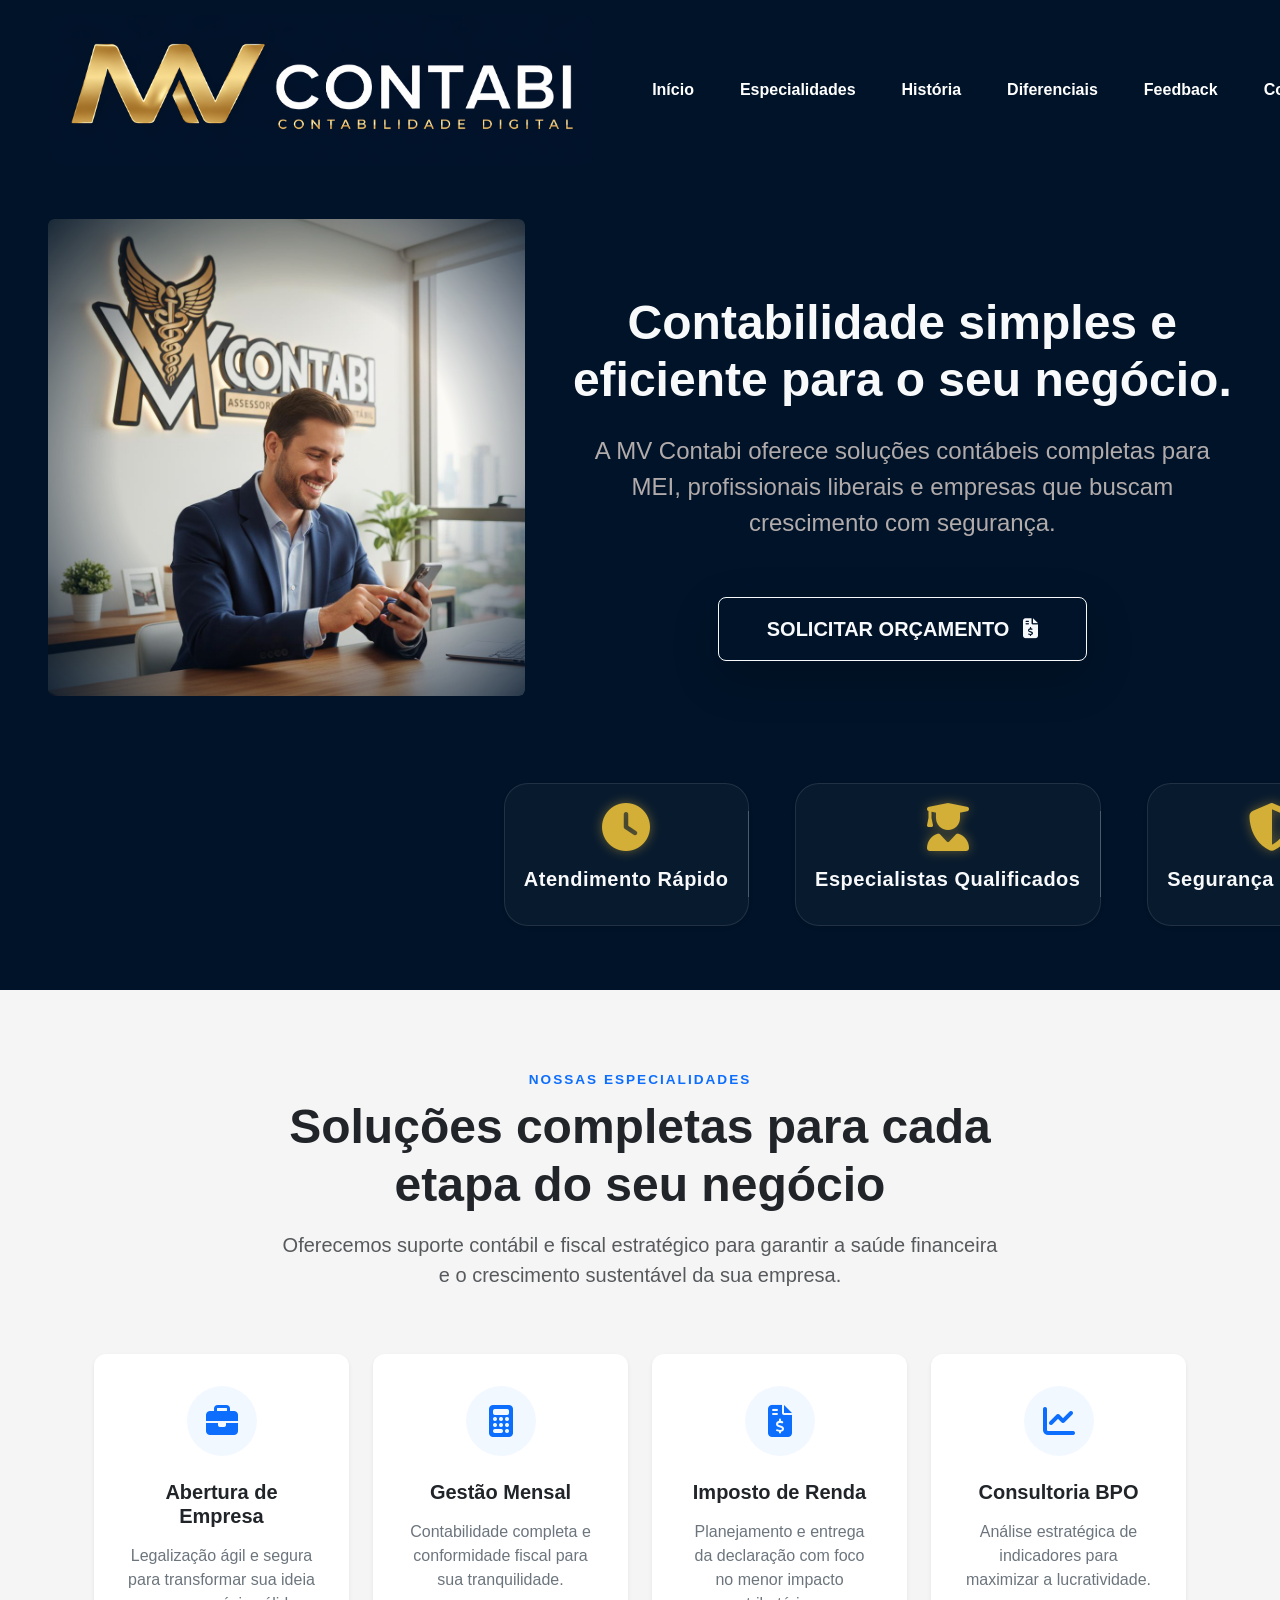
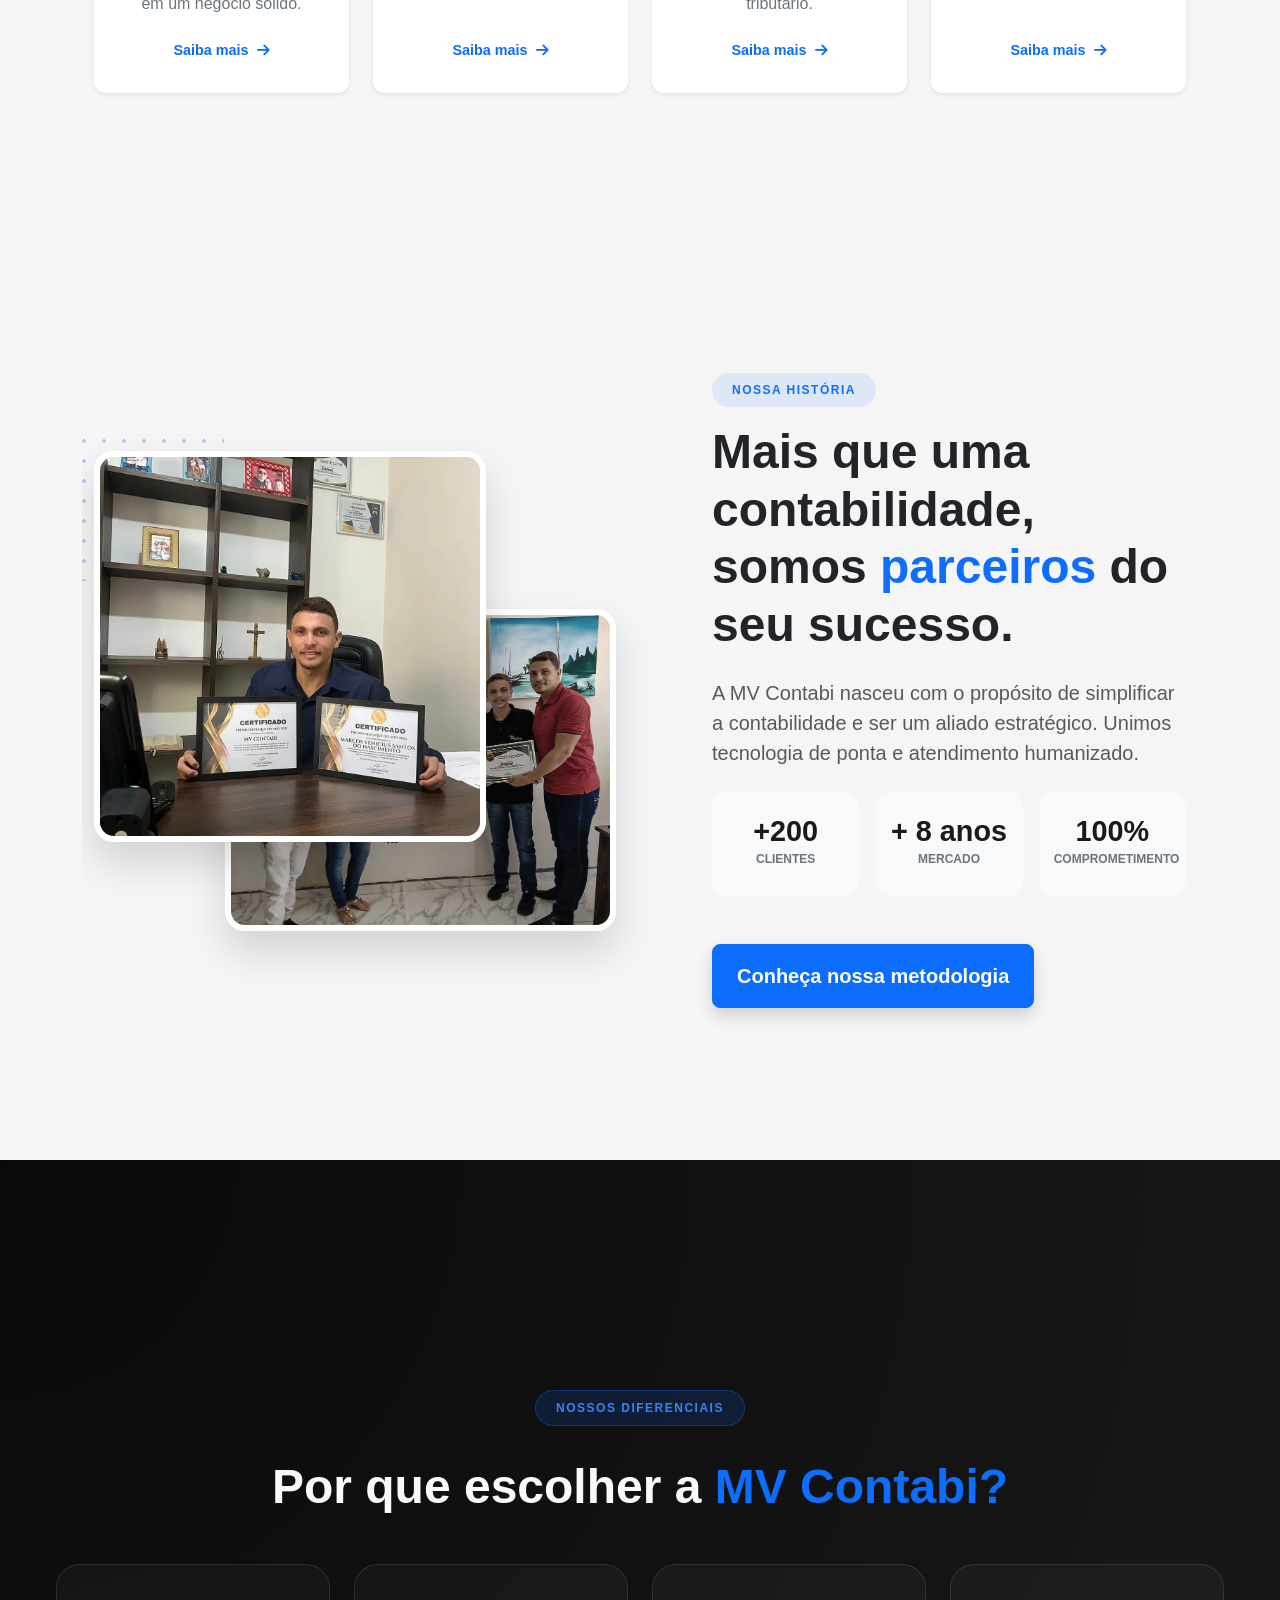
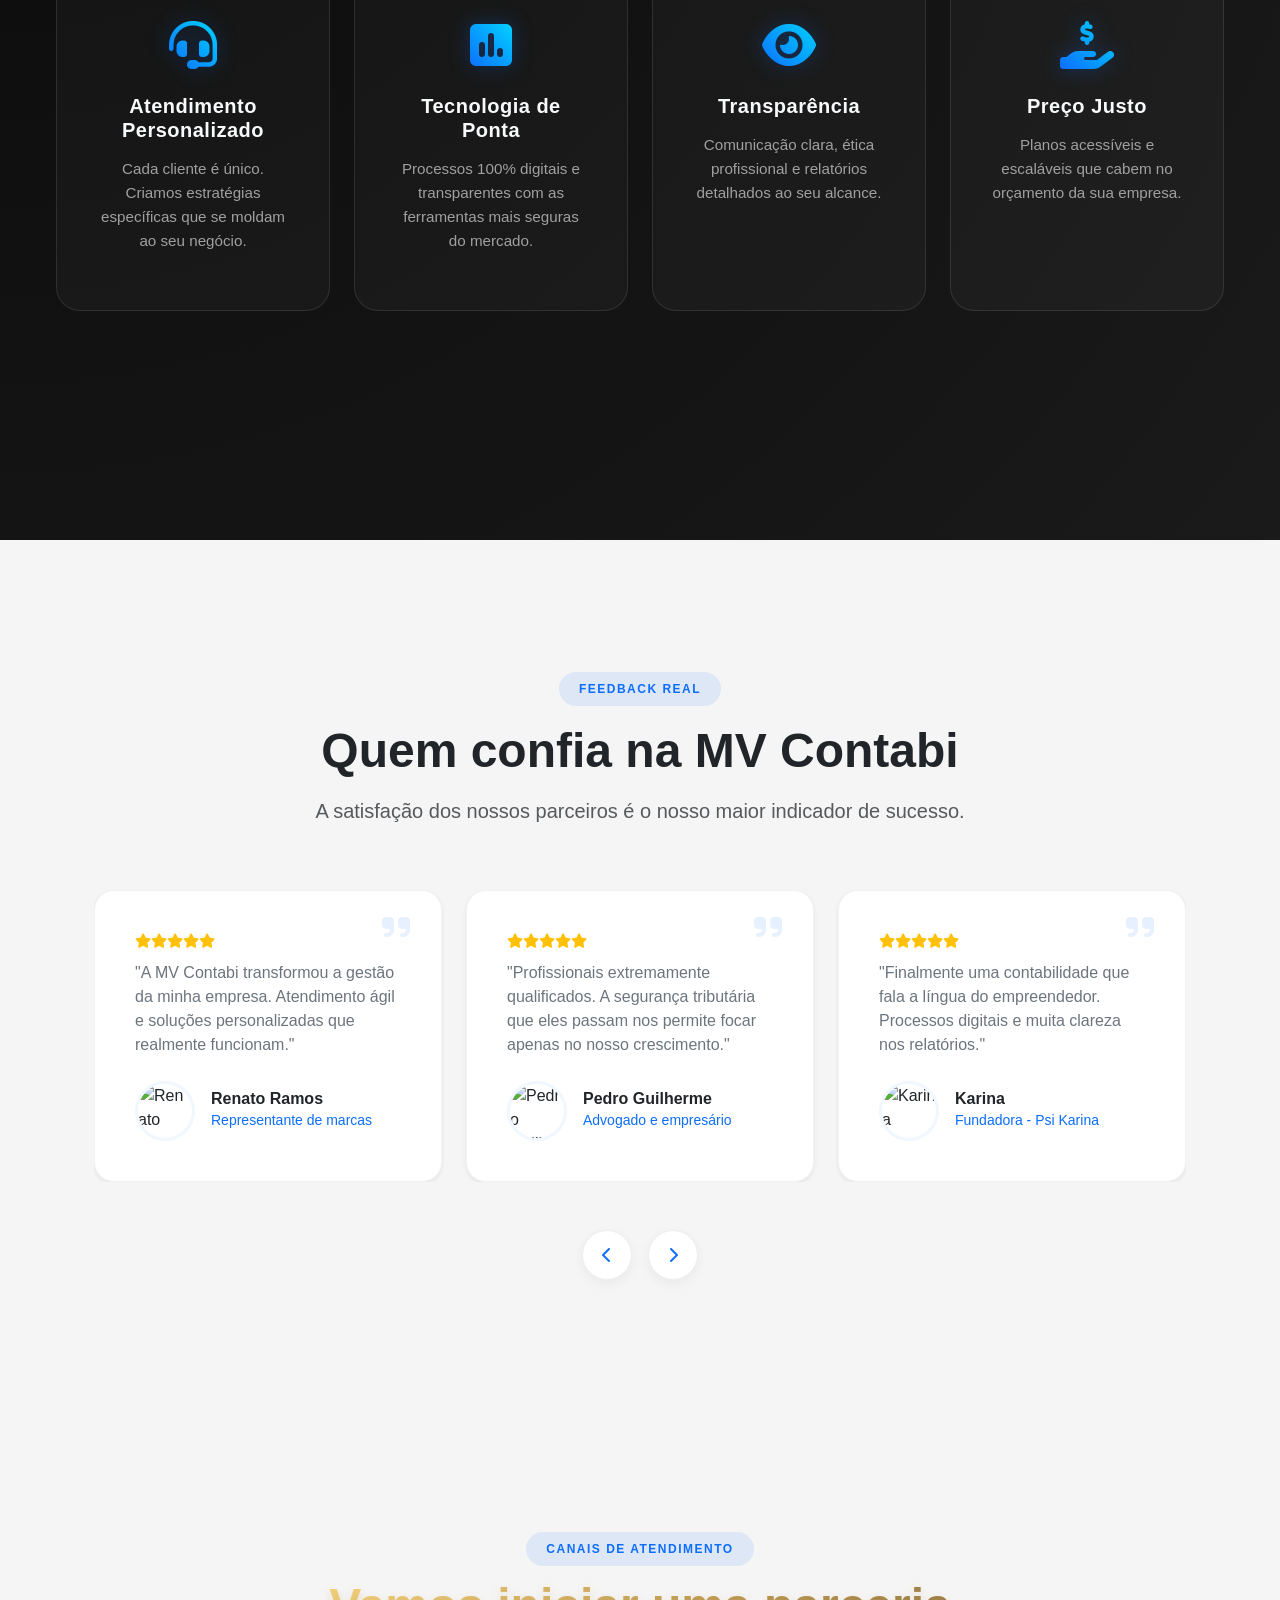
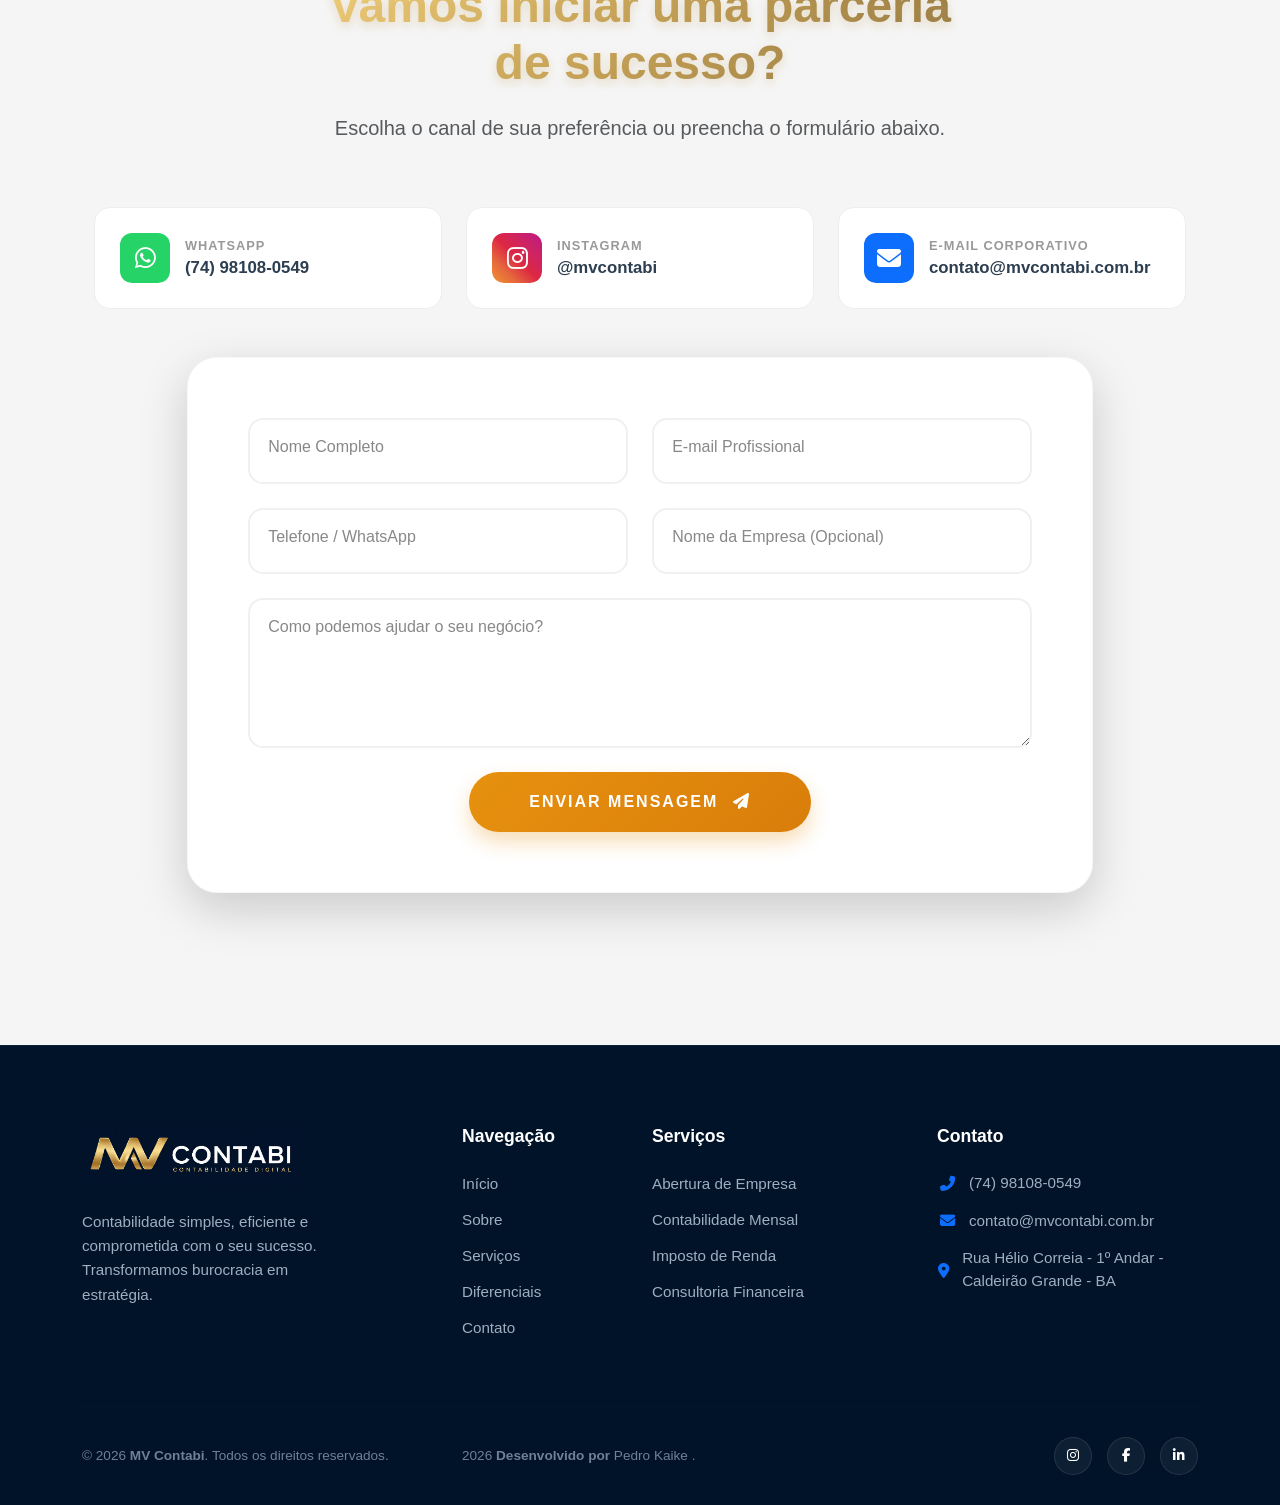
==== commit c7ce8883: "Change 'Sobre' link to 'Especialidades'" ====
--- a/MV-CONTABI/index.html
+++ b/MV-CONTABI/index.html
@@ -25,7 +25,7 @@
         <div class="collapse navbar-collapse" id="navbarNav">
             <ul class="navbar-nav ms-auto align-items-center"> 
                 <li class="nav-item"><a class="nav-link" href="#sobre">Início</a></li>
-                <li class="nav-item"><a class="nav-link" href="#servicos">Sobre</a></li>
+                <li class="nav-item"><a class="nav-link" href="#servicos">Especialidades</a></li>
                 <li class="nav-item"><a class="nav-link" href="#time">história</a></li>
                 <li class="nav-item"><a class="nav-link" href="#Diferenciais">Diferenciais</a></li>
                 <li class="nav-item"><a class="nav-link" href="#depoimentos">Feedback</a></li>
@@ -687,4 +687,4 @@
     <script src="https://cdn.jsdelivr.net/npm/bootstrap@5.3.3/dist/js/bootstrap.bundle.min.js"></script>
     <script src="style.js"></script>
 </body>
-</html>+</html>
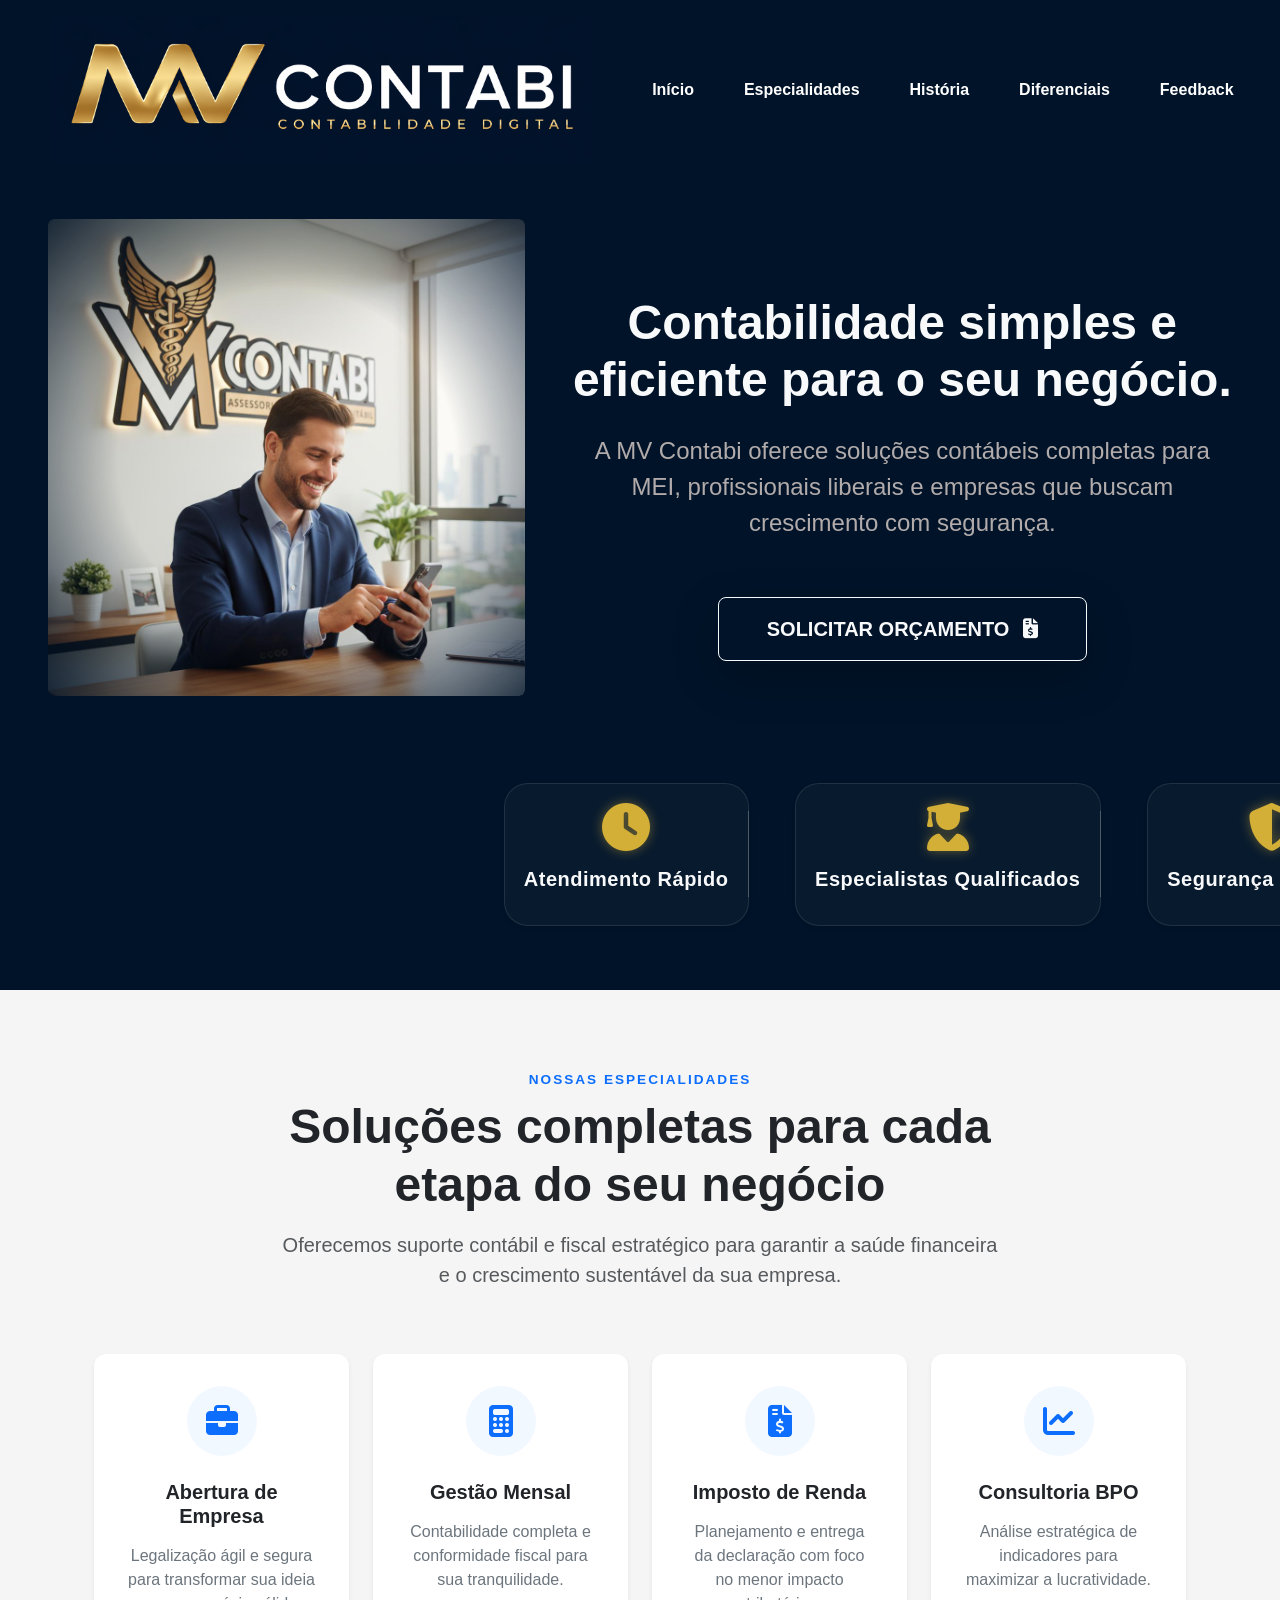
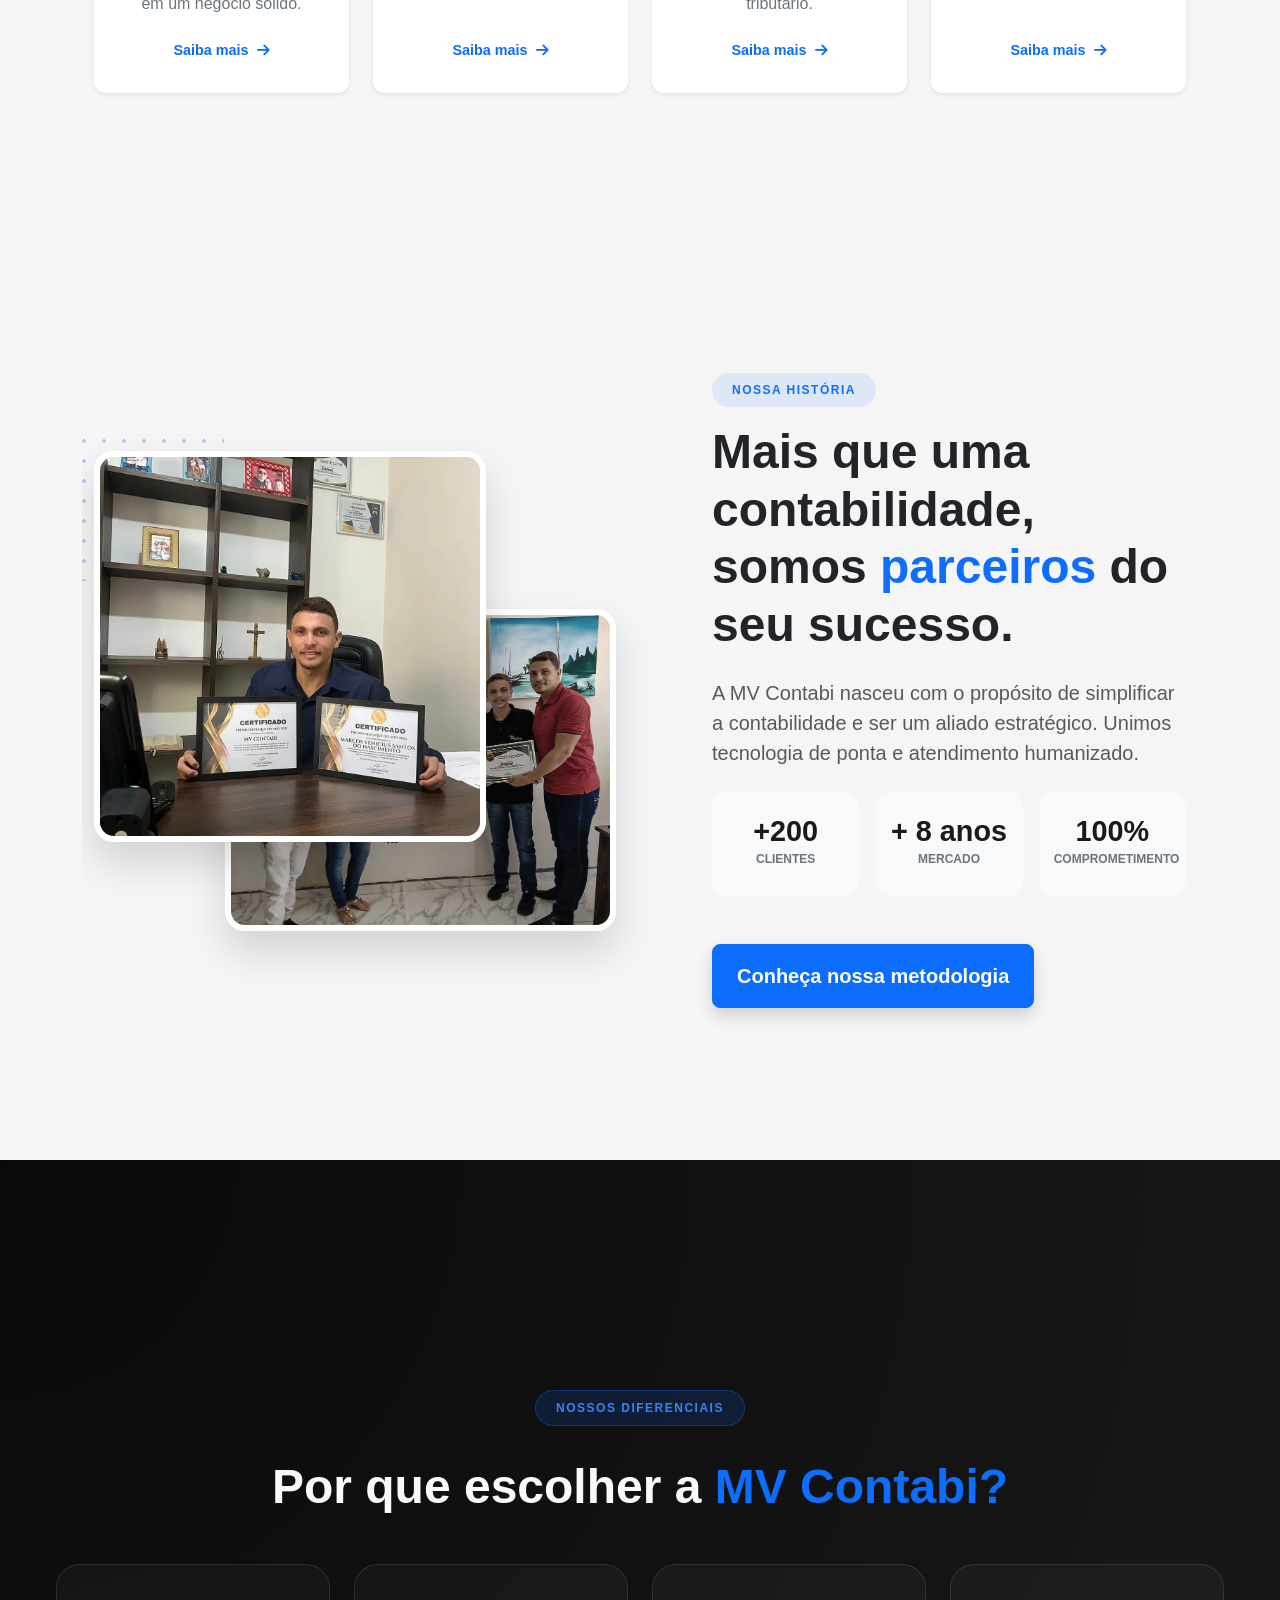
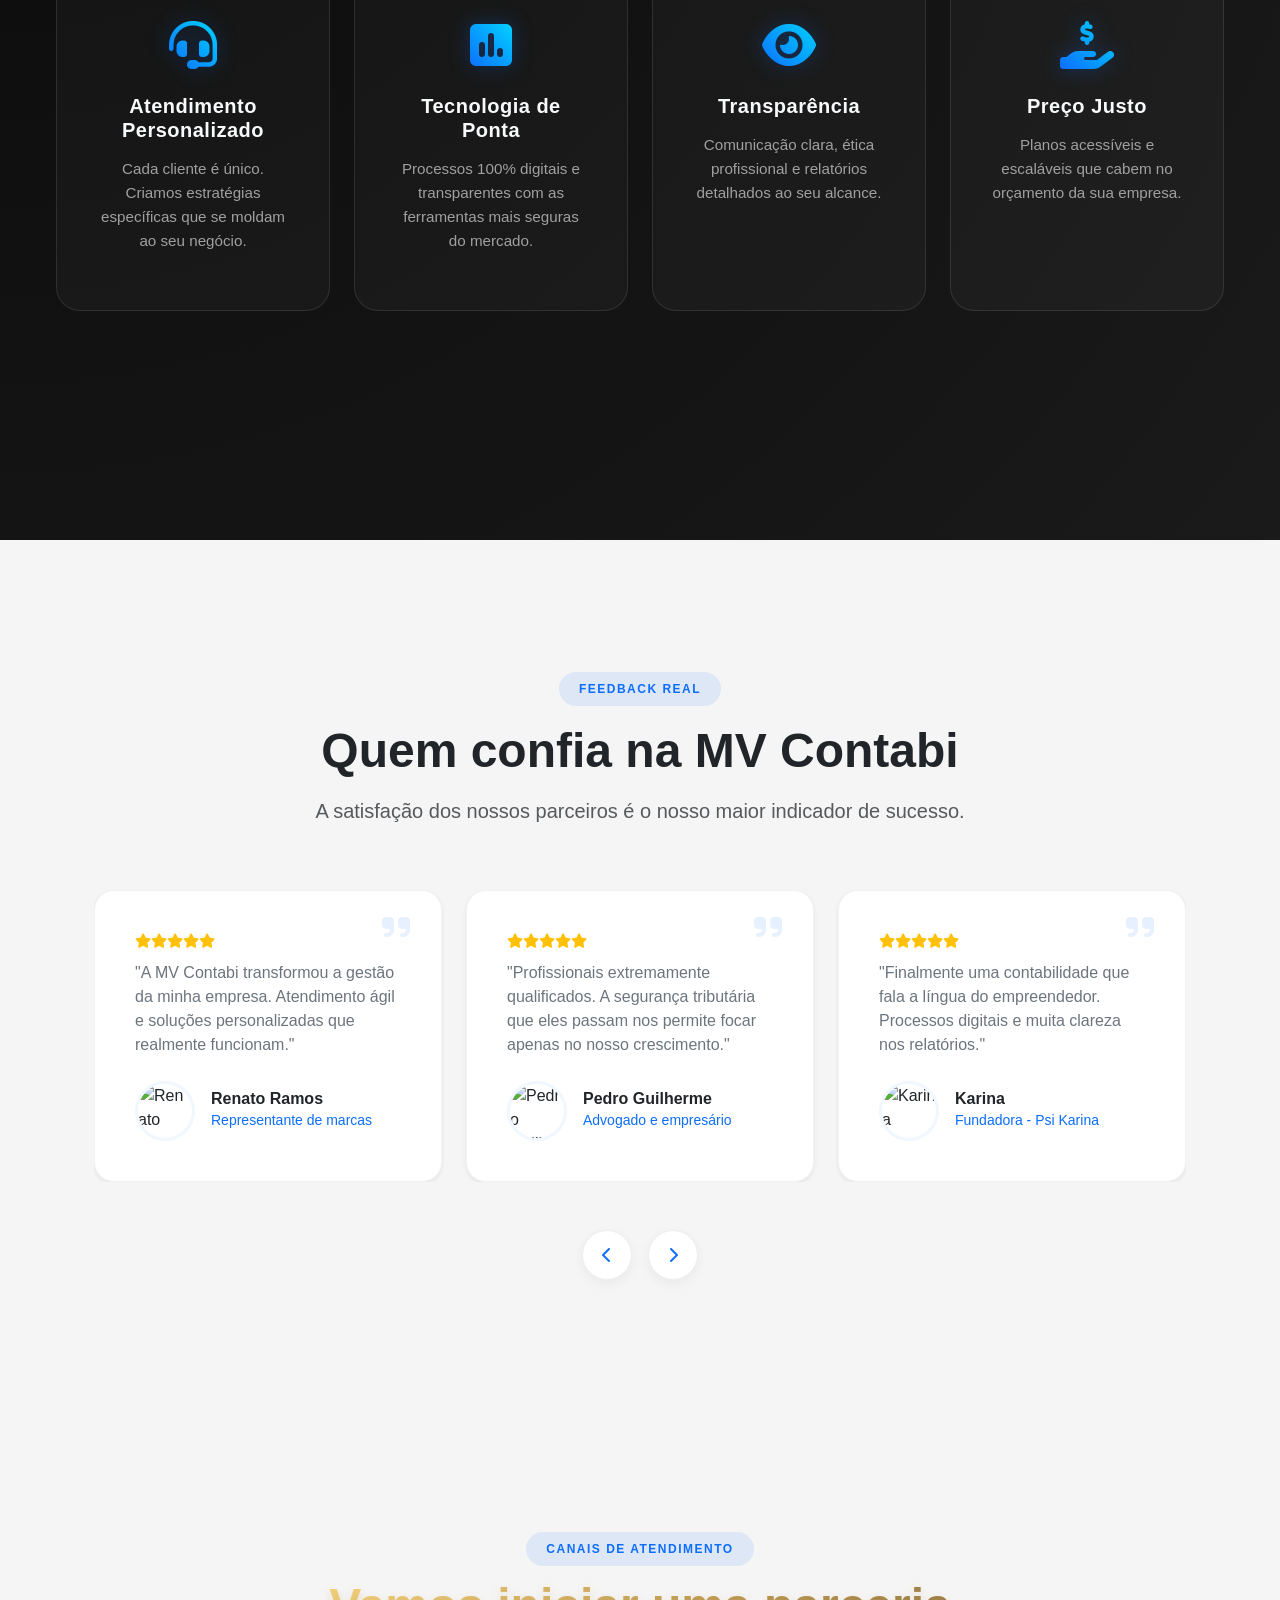
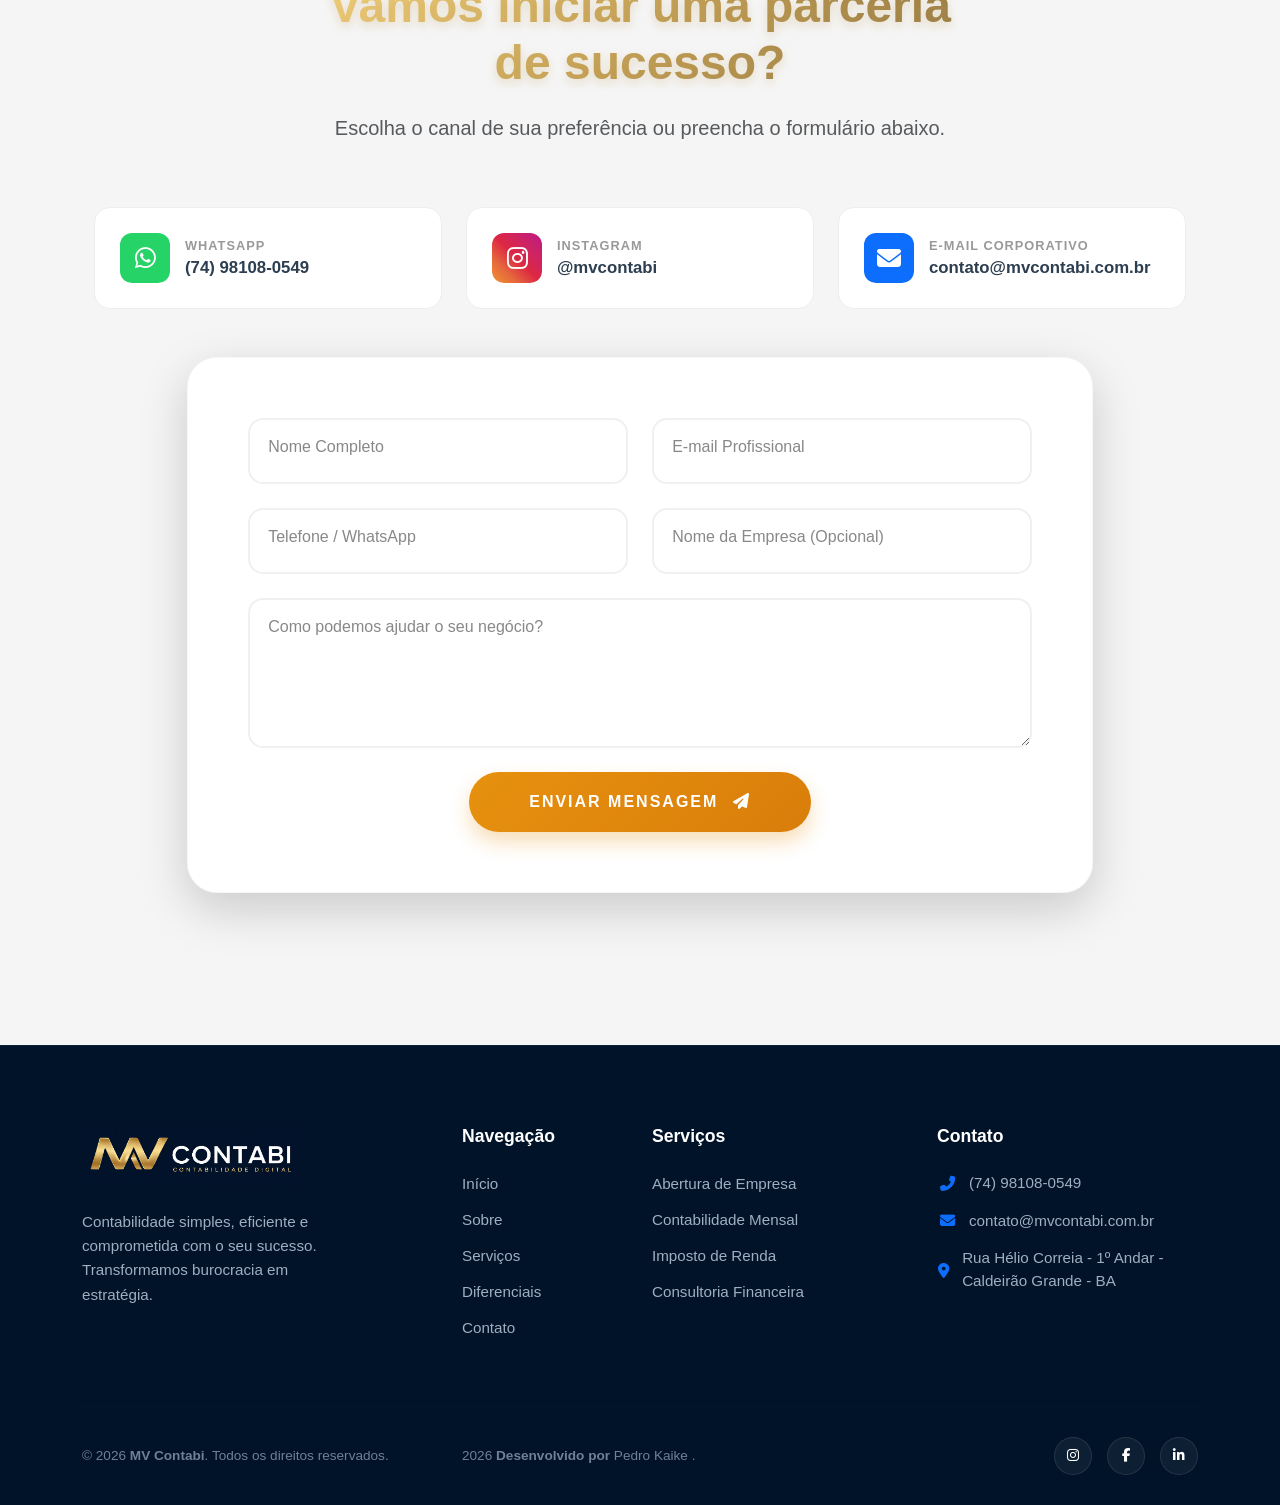
==== commit 6b524265: "Update index.html" ====
--- a/MV-CONTABI/index.html
+++ b/MV-CONTABI/index.html
@@ -14,30 +14,61 @@
 
 <nav id="sobre" class="navbar navbar-expand-lg navbar-dark sticky-top">
     <div class="container-fluid">
+
+        <!-- Logo -->
         <a class="navbar-brand logo-container" href="#">
             <img src="assets/mvcontabi.png" alt="MV Contabi" style="border-radius: 10px;">
         </a>
-        
-        <button class="navbar-toggler" type="button" data-bs-toggle="collapse" data-bs-target="#navbarNav">
+
+        <!-- Botão hamburguer (mobile) -->
+        <button class="navbar-toggler border-0" type="button" 
+                data-bs-toggle="collapse" 
+                data-bs-target="#navbarNav" 
+                aria-controls="navbarNav" 
+                aria-expanded="false" 
+                aria-label="Abrir menu">
             <span class="navbar-toggler-icon"></span>
         </button>
 
+        <!-- Menu -->
         <div class="collapse navbar-collapse" id="navbarNav">
-            <ul class="navbar-nav ms-auto align-items-center"> 
-                <li class="nav-item"><a class="nav-link" href="#sobre">Início</a></li>
-                <li class="nav-item"><a class="nav-link" href="#servicos">Especialidades</a></li>
-                <li class="nav-item"><a class="nav-link" href="#time">história</a></li>
-                <li class="nav-item"><a class="nav-link" href="#Diferenciais">Diferenciais</a></li>
-                <li class="nav-item"><a class="nav-link" href="#depoimentos">Feedback</a></li>
-                <li class="nav-item"><a class="nav-link" href="#contato">Contato</a></li>
-                
-              <li class="nav-item">
-                    <a href="https://wa.me/5574981080549" class="btn btn-whatsapp-nav fw-bold shadow-lg text-uppercase fs-6 d-inline-flex align-items-center">
-                        Falar no WhatsApp <i class="fa-brands fa-whatsapp ms-2 fs-4"></i>
+            <ul class="navbar-nav ms-auto align-items-center gap-lg-1">
+                <li class="nav-item">
+                    <a class="nav-link" href="#sobre">Início</a>
+                </li>
+                <li class="nav-item">
+                    <a class="nav-link" href="#servicos">Especialidades</a>
+                </li>
+                <li class="nav-item">
+                    <a class="nav-link" href="#time">História</a>
+                </li>
+                <li class="nav-item">
+                    <a class="nav-link" href="#Diferenciais">Diferenciais</a>
+                </li>
+                <li class="nav-item">
+                    <a class="nav-link" href="#depoimentos">Feedback</a>
+                </li>
+                <li class="nav-item">
+                    <a class="nav-link" href="#contato">Contato</a>
+                </li>
+
+                <!-- Separador visual (só desktop) -->
+                <li class="nav-item d-none d-lg-block">
+                    <span class="text-white-50 mx-2">|</span>
+                </li>
+
+                <!-- Botão WhatsApp -->
+                <li class="nav-item mt-2 mt-lg-0">
+                    <a href="https://wa.me/5574981080549?text=Ol%C3%A1%2C%20vim%20pelo%20site%20e%20gostaria%20de%20mais%20informa%C3%A7%C3%B5es." 
+                       target="_blank"
+                       class="btn btn-whatsapp-nav fw-bold shadow-lg text-uppercase fs-6 d-inline-flex align-items-center">
+                        Falar no WhatsApp 
+                        <i class="fa-brands fa-whatsapp ms-2 fs-4"></i>
                     </a>
                 </li>
             </ul>
         </div>
+
     </div>
 </nav>
 
@@ -61,7 +92,7 @@
                 A MV Contabi oferece soluções contábeis completas para MEI, profissionais liberais e empresas que buscam crescimento com segurança.
             </p>
             <div class="mt-auto mb-4">
-                <a href="https://wa.me/5574981080549" class="btn btn-outline-light btn-lg mt-5 px-5 py-3 fw-bold shadow-lg text-uppercase">
+                <a href="https://wa.me/5574981080549?text=Ol%C3%A1%2C%20desejo%20solicitar%20um%20or%C3%A7amento." class="btn btn-outline-light btn-lg mt-5 px-5 py-3 fw-bold shadow-lg text-uppercase"target="_blank">
                     Solicitar Orçamento <i class="fas fa-file-invoice-dollar ms-2"></i>
                 </a>
             </div>
@@ -115,70 +146,74 @@
         </div>
 
         <div class="row g-4">
-            <!-- Card 1 -->
-            <article class="col-md-6 col-lg-3 fade-in delay-1">
-                <div class="card h-100 border-0 shadow-sm service-card p-3">
-                    <div class="card-body text-center d-flex flex-column">
-                        <div class="icon-wrapper">
-                            <i class="fa-solid fa-briefcase fa-2x"></i>
-                        </div>
-                        <h5 class="card-title fw-bold mb-3">Abertura de Empresa</h5>
-                        <p class="card-text text-secondary mb-4 flex-grow-1">Legalização ágil e segura para transformar sua ideia em um negócio sólido.</p>
-                        <a href="https://wa.me/5574981080549" class="text-primary text-decoration-none link-hover-custom justify-content-center">
-                            Saiba mais <i class="fa-solid fa-arrow-right ms-2"></i>
-                        </a>
-                    </div>
-                </div>
-            </article>
-
-            <!-- Card 2 -->
-            <article class="col-md-6 col-lg-3 fade-in delay-2">
-                <div class="card h-100 border-0 shadow-sm service-card p-3">
-                    <div class="card-body text-center d-flex flex-column">
-                        <div class="icon-wrapper">
-                            <i class="fa-solid fa-calculator fa-2x"></i>
-                        </div>
-                        <h5 class="card-title fw-bold mb-3">Gestão Mensal</h5>
-                        <p class="card-text text-secondary mb-4 flex-grow-1">Contabilidade completa e conformidade fiscal para sua tranquilidade.</p>
-                        <a href="https://wa.me/5574981080549" class="text-primary text-decoration-none link-hover-custom justify-content-center">
-                            Saiba mais <i class="fa-solid fa-arrow-right ms-2"></i>
-                        </a>
-                    </div>
-                </div>
-            </article>
-
-            <!-- Card 3 -->
-            <article class="col-md-6 col-lg-3 fade-in delay-3">
-                <div class="card h-100 border-0 shadow-sm service-card p-3">
-                    <div class="card-body text-center d-flex flex-column">
-                        <div class="icon-wrapper">
-                            <i class="fa-solid fa-file-invoice-dollar fa-2x"></i>
-                        </div>
-                        <h5 class="card-title fw-bold mb-3">Imposto de Renda</h5>
-                        <p class="card-text text-secondary mb-4 flex-grow-1">Planejamento e entrega da declaração com foco no menor impacto tributário.</p>
-                        <a href="https://wa.me/5574981080549" class="text-primary text-decoration-none link-hover-custom justify-content-center">
-                            Saiba mais <i class="fa-solid fa-arrow-right ms-2"></i>
-                        </a>
-                    </div>
-                </div>
-            </article>
-
-            <!-- Card 4 -->
-            <article class="col-md-6 col-lg-3 fade-in delay-4">
-                <div class="card h-100 border-0 shadow-sm service-card p-3">
-                    <div class="card-body text-center d-flex flex-column">
-                        <div class="icon-wrapper">
-                            <i class="fa-solid fa-chart-line fa-2x"></i>
-                        </div>
-                        <h5 class="card-title fw-bold mb-3">Consultoria BPO</h5>
-                        <p class="card-text text-secondary mb-4 flex-grow-1">Análise estratégica de indicadores para maximizar a lucratividade.</p>
-                        <a href="https://wa.me/5574981080549" class="text-primary text-decoration-none link-hover-custom justify-content-center">
-                            Saiba mais <i class="fa-solid fa-arrow-right ms-2"></i>
-                        </a>
-                    </div>
-                </div>
-            </article>
-        </div>
+    <!-- Card 1 -->
+    <article class="col-md-6 col-lg-3 fade-in delay-1">
+        <div class="card h-100 border-0 shadow-sm service-card p-3">
+            <div class="card-body text-center d-flex flex-column">
+                <div class="icon-wrapper">
+                    <i class="fa-solid fa-briefcase fa-2x"></i>
+                </div>
+                <h5 class="card-title fw-bold mb-3">Abertura de Empresa</h5>
+                <p class="card-text text-secondary mb-4 flex-grow-1">Legalização ágil e segura para transformar sua ideia em um negócio sólido.</p>
+                <a href="https://wa.me/5574981080549?text=Ol%C3%A1%2C%20tenho%20interesse%20em%20abrir%20uma%20empresa%20e%20gostaria%20de%20mais%20informa%C3%A7%C3%B5es%20sobre%20este%20servi%C3%A7o." 
+                   target="_blank" class="text-primary text-decoration-none link-hover-custom justify-content-center">
+                    Saiba mais <i class="fa-solid fa-arrow-right ms-2"></i>
+                </a>
+            </div>
+        </div>
+    </article>
+
+    <!-- Card 2 -->
+    <article class="col-md-6 col-lg-3 fade-in delay-2">
+        <div class="card h-100 border-0 shadow-sm service-card p-3">
+            <div class="card-body text-center d-flex flex-column">
+                <div class="icon-wrapper">
+                    <i class="fa-solid fa-calculator fa-2x"></i>
+                </div>
+                <h5 class="card-title fw-bold mb-3">Gestão Mensal</h5>
+                <p class="card-text text-secondary mb-4 flex-grow-1">Contabilidade completa e conformidade fiscal para sua tranquilidade.</p>
+                <a href="https://wa.me/5574981080549?text=Ol%C3%A1%2C%20gostaria%20de%20saber%20mais%20sobre%20a%20Gest%C3%A3o%20Mensal%20e%20como%20funciona%20a%20contabilidade%20para%20minha%20empresa." 
+                   target="_blank" class="text-primary text-decoration-none link-hover-custom justify-content-center">
+                    Saiba mais <i class="fa-solid fa-arrow-right ms-2"></i>
+                </a>
+            </div>
+        </div>
+    </article>
+
+    <!-- Card 3 -->
+    <article class="col-md-6 col-lg-3 fade-in delay-3">
+        <div class="card h-100 border-0 shadow-sm service-card p-3">
+            <div class="card-body text-center d-flex flex-column">
+                <div class="icon-wrapper">
+                    <i class="fa-solid fa-file-invoice-dollar fa-2x"></i>
+                </div>
+                <h5 class="card-title fw-bold mb-3">Imposto de Renda</h5>
+                <p class="card-text text-secondary mb-4 flex-grow-1">Planejamento e entrega da declaração com foco no menor impacto tributário.</p>
+                <a href="https://wa.me/5574981080549?text=Ol%C3%A1%2C%20preciso%20de%20ajuda%20com%20meu%20Imposto%20de%20Renda%20e%20gostaria%20de%20um%20or%C3%A7amento." 
+                   target="_blank" class="text-primary text-decoration-none link-hover-custom justify-content-center">
+                    Saiba mais <i class="fa-solid fa-arrow-right ms-2"></i>
+                </a>
+            </div>
+        </div>
+    </article>
+
+    <!-- Card 4 -->
+    <article class="col-md-6 col-lg-3 fade-in delay-4">
+        <div class="card h-100 border-0 shadow-sm service-card p-3">
+            <div class="card-body text-center d-flex flex-column">
+                <div class="icon-wrapper">
+                    <i class="fa-solid fa-chart-line fa-2x"></i>
+                </div>
+                <h5 class="card-title fw-bold mb-3">Consultoria BPO</h5>
+                <p class="card-text text-secondary mb-4 flex-grow-1">Análise estratégica de indicadores para maximizar a lucratividade.</p>
+                <a href="https://wa.me/5574981080549?text=Ol%C3%A1%2C%20tenho%20interesse%20na%20Consultoria%20BPO%20e%20gostaria%20de%20entender%20como%20pode%20ajudar%20meu%20neg%C3%B3cio." 
+                   target="_blank" class="text-primary text-decoration-none link-hover-custom justify-content-center">
+                    Saiba mais <i class="fa-solid fa-arrow-right ms-2"></i>
+                </a>
+            </div>
+        </div>
+    </article>
+</div>
     </div>
 </section><br><br>
       
@@ -228,8 +263,9 @@
                         </div>
                     </div>
 
-                    <div class="mt-5">
-                        <a href="https://wa.me/5574981080549" class="btn btn-primary btn-lg px-4 py-3 fw-bold shadow">
+                   <div class="mt-5">
+                        <a href="https://wa.me/5574981080549?text=Ol%C3%A1%2C%20gostaria%20de%20conhecer%20a%20metodologia%20de%20trabalho%20da%20MV%20Contabi." 
+                        target="_blank" class="btn btn-primary btn-lg px-4 py-3 fw-bold shadow">
                             Conheça nossa metodologia
                         </a>
                     </div>
@@ -508,7 +544,6 @@
 
 
 
-
 <section id="contato" class="py-120 fade-in">
     <div class="container">
         <!-- Header de Contato -->
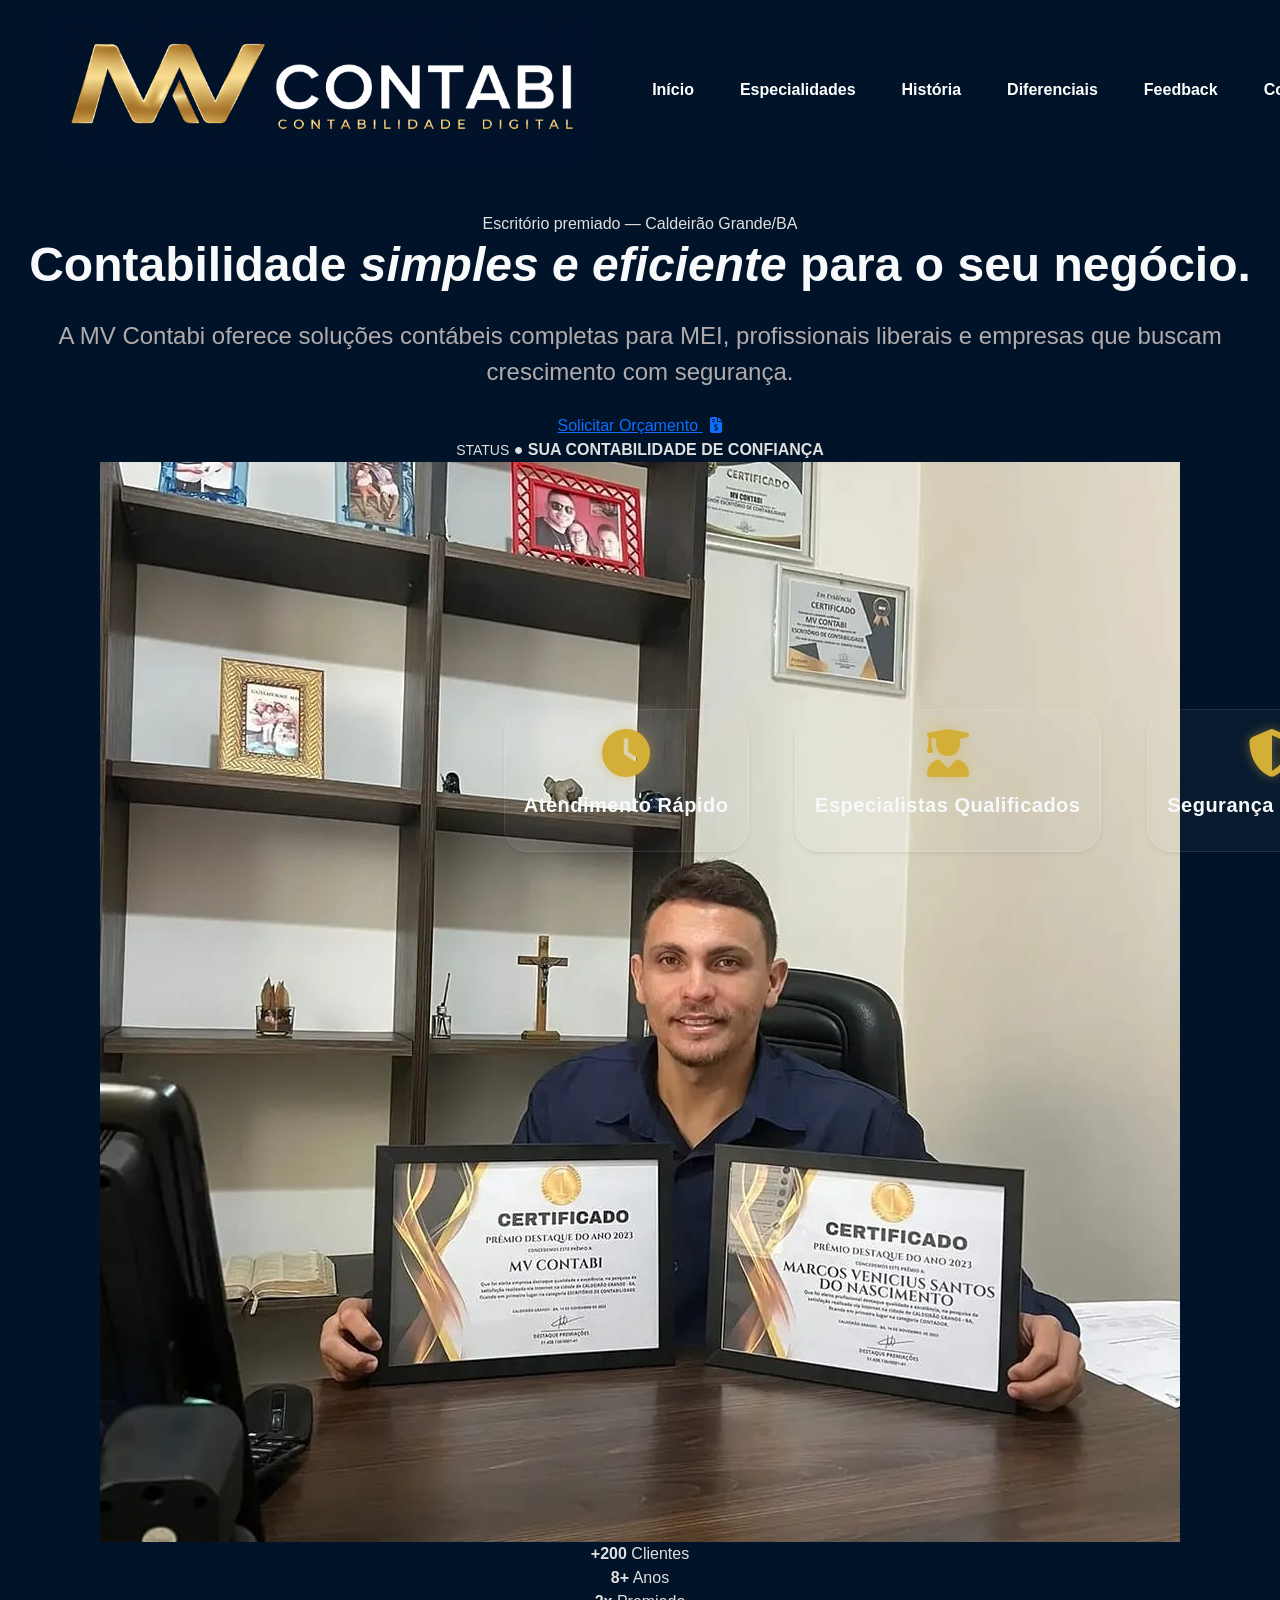
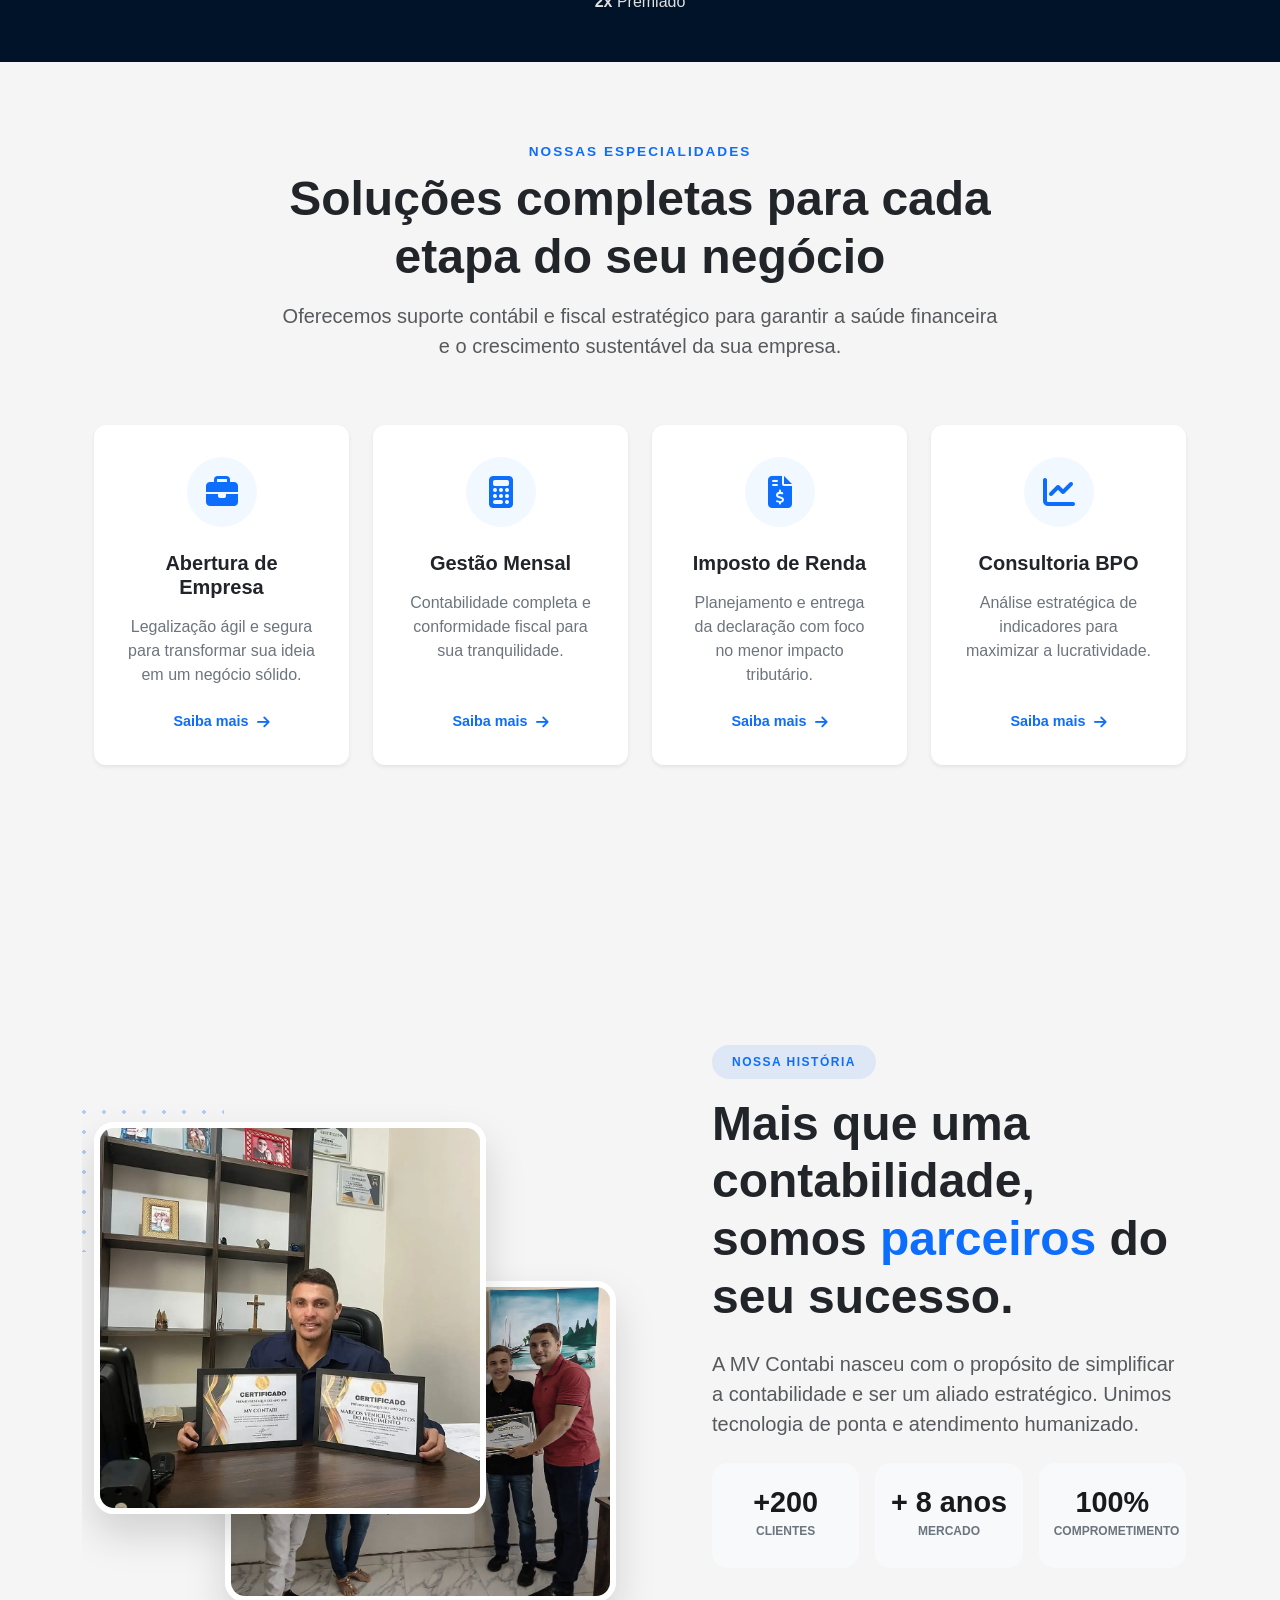
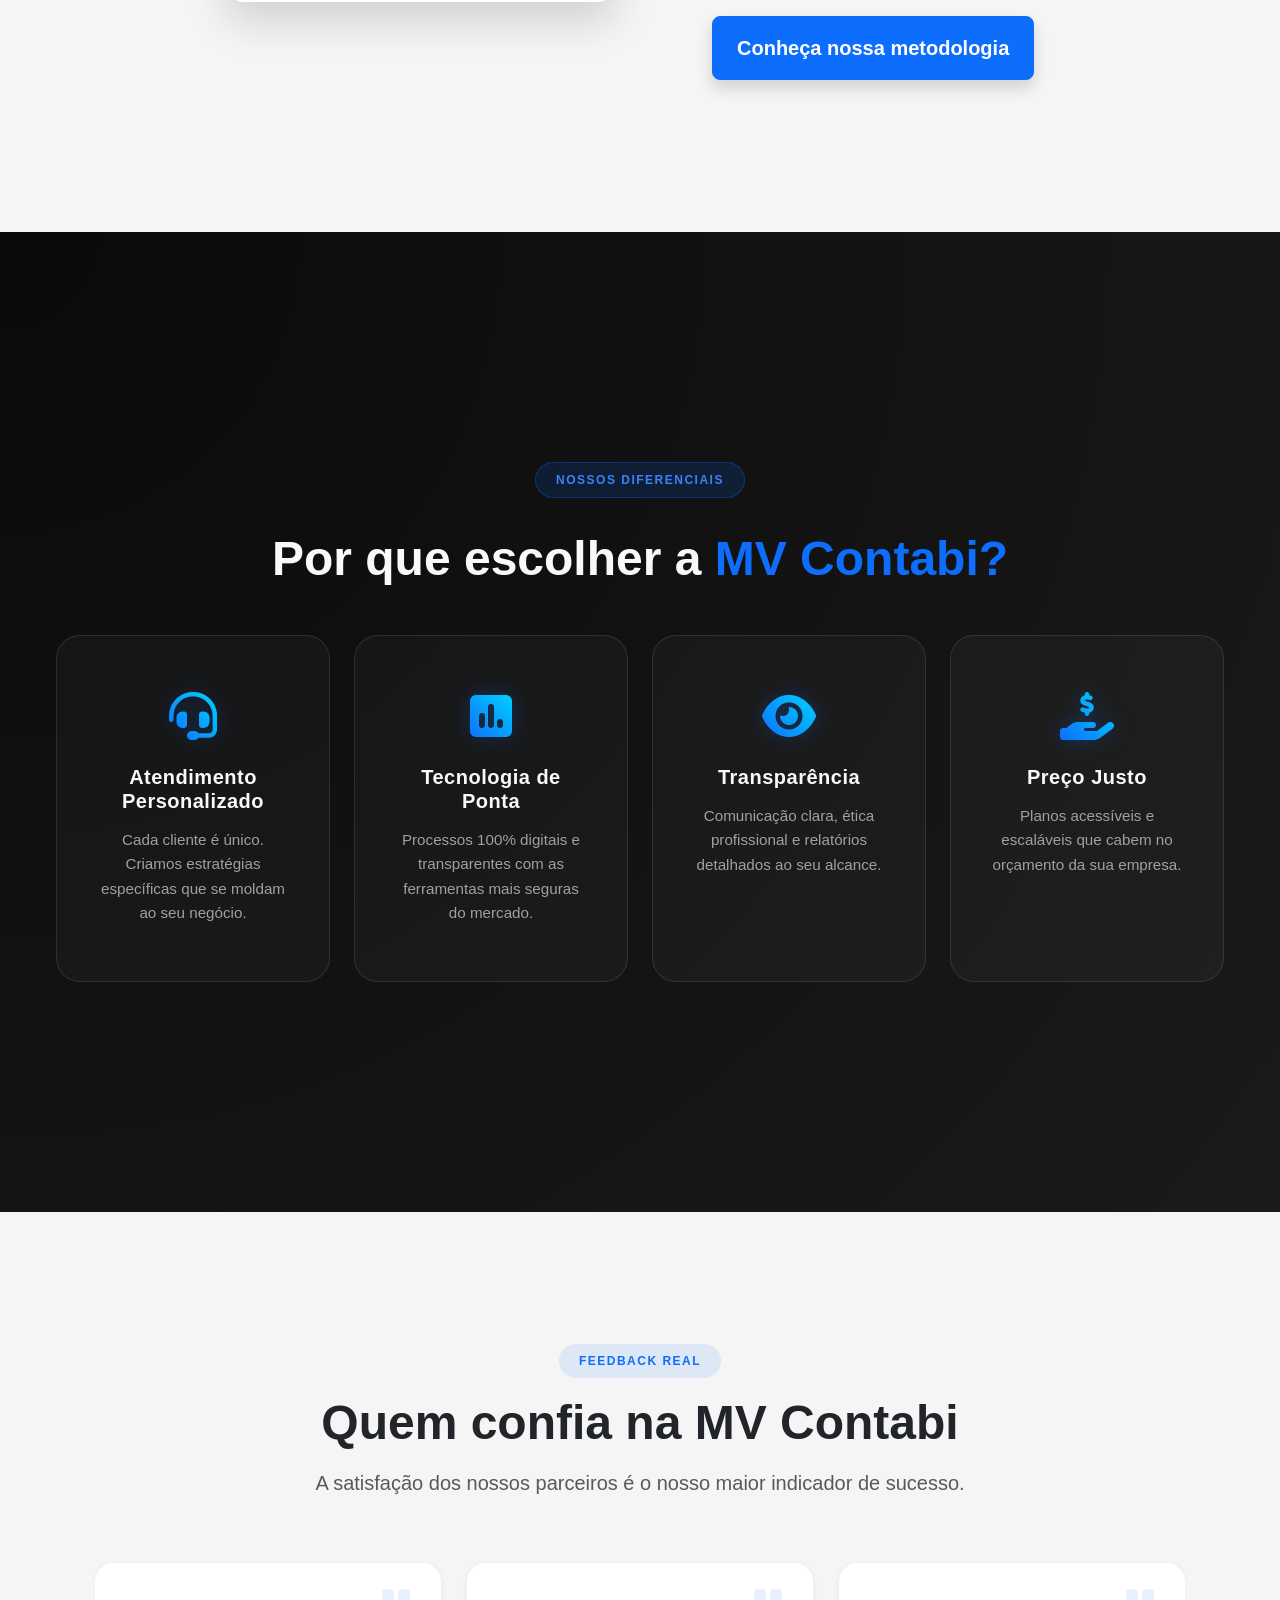
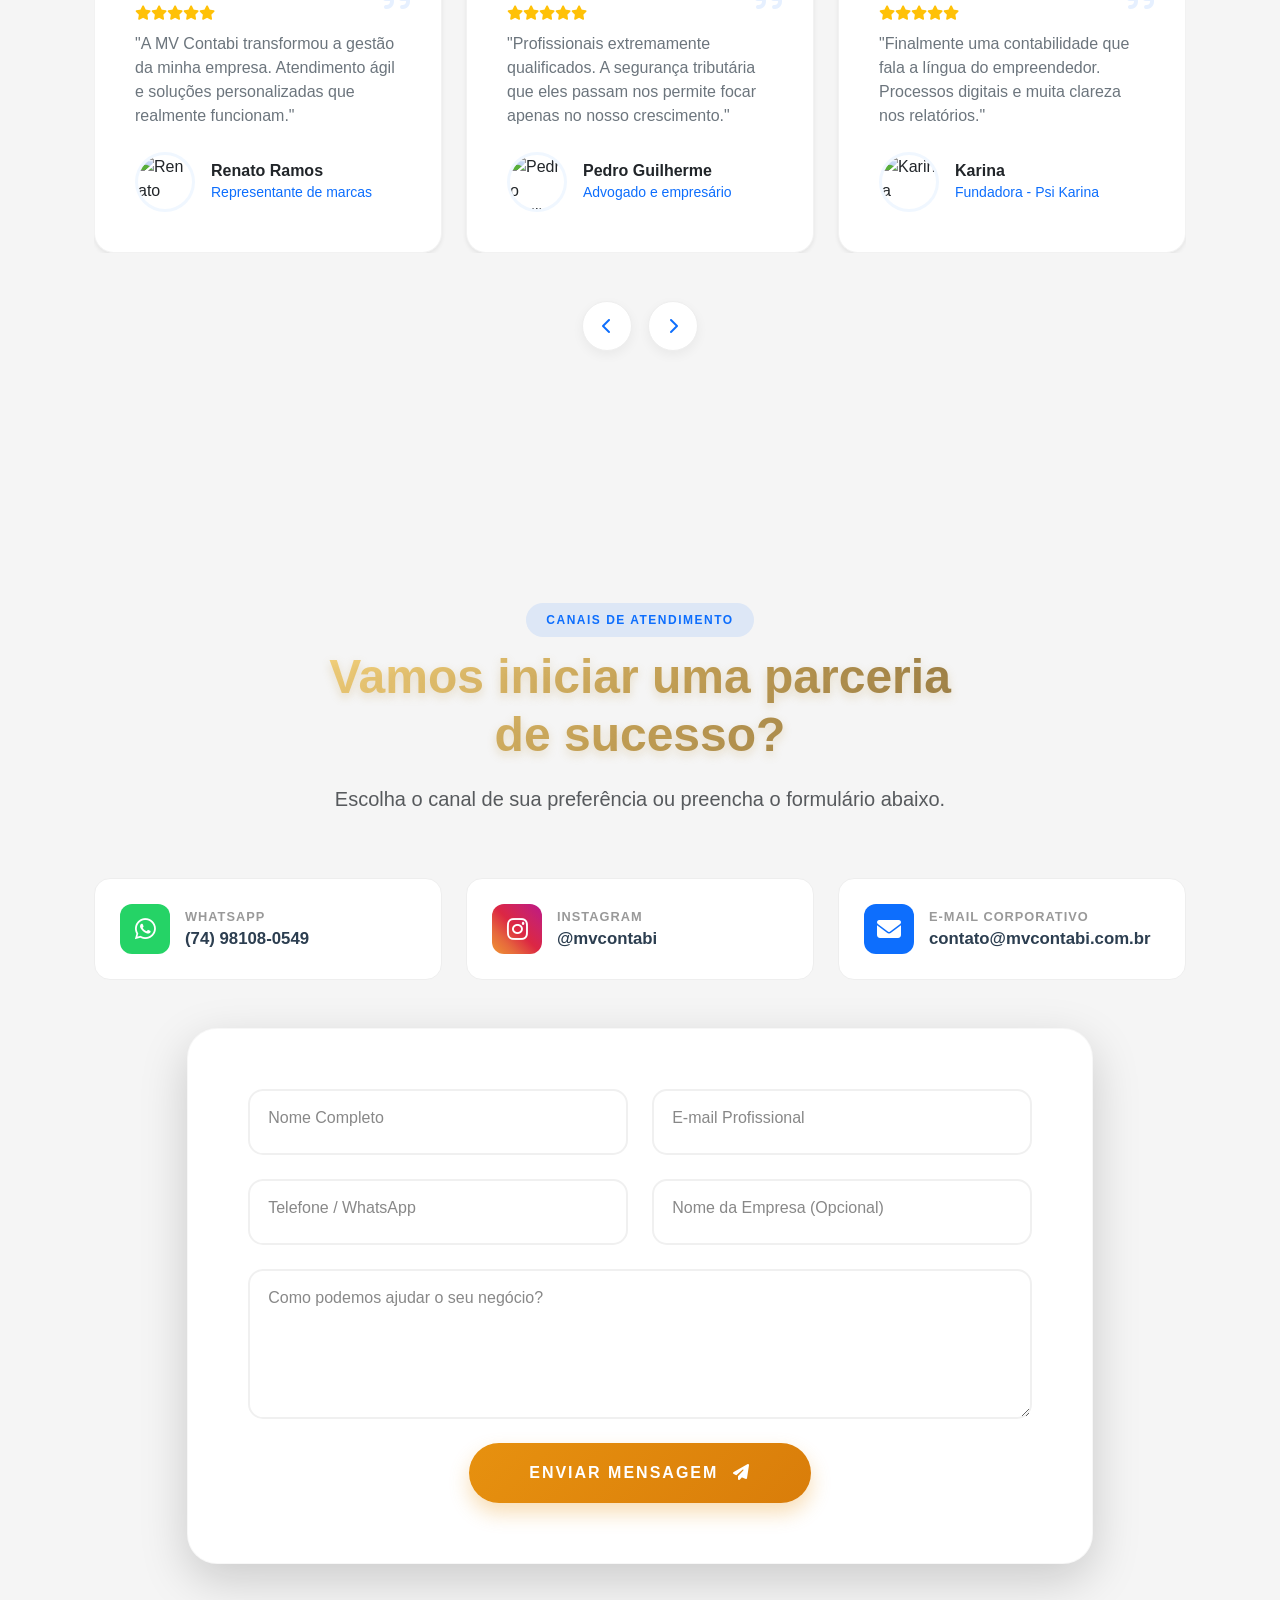
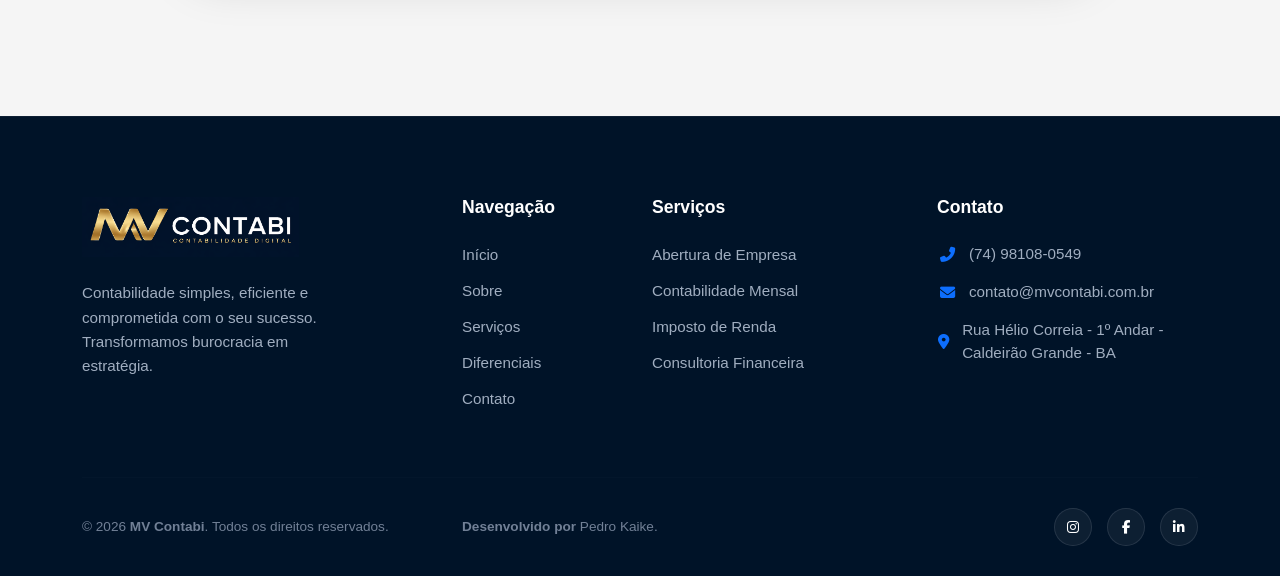
==== commit 04359b8a: "Update Font Awesome version and navbar structure" ====
--- a/MV-CONTABI/index.html
+++ b/MV-CONTABI/index.html
@@ -6,103 +6,96 @@
     <title>MV Contabi - Assessoria Contábil</title>
 
     <link href="https://cdn.jsdelivr.net/npm/bootstrap@5.3.3/dist/css/bootstrap.min.css" rel="stylesheet">
-    <link rel="stylesheet" href="https://cdnjs.cloudflare.com/ajax/libs/font-awesome/6.0.0/css/all.min.css">
+    <link rel="stylesheet" href="https://cdnjs.cloudflare.com/ajax/libs/font-awesome/6.5.2/css/all.min.css">
     <link rel="stylesheet" href="style.css">
-    <link rel="stylesheet" href="https://cdnjs.cloudflare.com/ajax/libs/font-awesome/6.5.2/css/all.min.css">
 </head>
 <body>
 
 <nav id="sobre" class="navbar navbar-expand-lg navbar-dark sticky-top">
     <div class="container-fluid">
-
-        <!-- Logo -->
         <a class="navbar-brand logo-container" href="#">
             <img src="assets/mvcontabi.png" alt="MV Contabi" style="border-radius: 10px;">
         </a>
-
-        <!-- Botão hamburguer (mobile) -->
-        <button class="navbar-toggler border-0" type="button" 
-                data-bs-toggle="collapse" 
-                data-bs-target="#navbarNav" 
-                aria-controls="navbarNav" 
-                aria-expanded="false" 
-                aria-label="Abrir menu">
+        
+        <button class="navbar-toggler" type="button" data-bs-toggle="collapse" data-bs-target="#navbarNav">
             <span class="navbar-toggler-icon"></span>
         </button>
 
-        <!-- Menu -->
         <div class="collapse navbar-collapse" id="navbarNav">
-            <ul class="navbar-nav ms-auto align-items-center gap-lg-1">
-                <li class="nav-item">
-                    <a class="nav-link" href="#sobre">Início</a>
-                </li>
-                <li class="nav-item">
-                    <a class="nav-link" href="#servicos">Especialidades</a>
-                </li>
-                <li class="nav-item">
-                    <a class="nav-link" href="#time">História</a>
-                </li>
-                <li class="nav-item">
-                    <a class="nav-link" href="#Diferenciais">Diferenciais</a>
-                </li>
-                <li class="nav-item">
-                    <a class="nav-link" href="#depoimentos">Feedback</a>
-                </li>
-                <li class="nav-item">
-                    <a class="nav-link" href="#contato">Contato</a>
-                </li>
-
-                <!-- Separador visual (só desktop) -->
-                <li class="nav-item d-none d-lg-block">
-                    <span class="text-white-50 mx-2">|</span>
-                </li>
-
-                <!-- Botão WhatsApp -->
-                <li class="nav-item mt-2 mt-lg-0">
-                    <a href="https://wa.me/5574981080549?text=Ol%C3%A1%2C%20vim%20pelo%20site%20e%20gostaria%20de%20mais%20informa%C3%A7%C3%B5es." 
-                       target="_blank"
-                       class="btn btn-whatsapp-nav fw-bold shadow-lg text-uppercase fs-6 d-inline-flex align-items-center">
-                        Falar no WhatsApp 
-                        <i class="fa-brands fa-whatsapp ms-2 fs-4"></i>
+            <ul class="navbar-nav ms-auto align-items-center"> 
+                <li class="nav-item"><a class="nav-link" href="#sobre">Início</a></li>
+                <li class="nav-item"><a class="nav-link" href="#servicos">Especialidades</a></li>
+                <li class="nav-item"><a class="nav-link" href="#time">história</a></li>
+                <li class="nav-item"><a class="nav-link" href="#Diferenciais">Diferenciais</a></li>
+                <li class="nav-item"><a class="nav-link" href="#depoimentos">Feedback</a></li>
+                <li class="nav-item"><a class="nav-link" href="#contato">Contato</a></li>
+                
+              <li class="nav-item">
+                    <a href="https://wa.me/5574981080549" class="btn btn-whatsapp-nav fw-bold shadow-lg text-uppercase fs-6 d-inline-flex align-items-center">
+                        Falar no WhatsApp <i class="fa-brands fa-whatsapp ms-2 fs-4"></i>
                     </a>
                 </li>
             </ul>
         </div>
-
     </div>
 </nav>
 
-<header class="text-center py-10 d-flex flex-column align-items-center fade-in" style="min-height: 90vh;">
-
-    <div class="d-flex align-items-center flex-grow-1 w-100">
-        <section class="mb-5 me-md-5">
-            <div class="row align-items-center"> 
-                <figure class="col-md-5 mx-auto text-center" style="width: 100%; max-width: 880px;">
-                    <img src="assets/banana.jpg" alt="Empresário feliz usando celular - MV Contabi" class="img-fluid sobre-img rounded shadow-lg mb-4 mb-md-0 ms-md-5">
-                </figure>
-            </div>
-        </section>
-
-        <div class="container-fluid px-4 px-lg-5">
-            <h1 class="display-5 fw-bold text-light mb-4">
-                Contabilidade simples e eficiente para o seu negócio.
-            </h1>
-            
-            <p class="fs-4 mb-2 mx-auto" style="max-width: 800px;">
-                A MV Contabi oferece soluções contábeis completas para MEI, profissionais liberais e empresas que buscam crescimento com segurança.
-            </p>
-            <div class="mt-auto mb-4">
-                <a href="https://wa.me/5574981080549?text=Ol%C3%A1%2C%20desejo%20solicitar%20um%20or%C3%A7amento." class="btn btn-outline-light btn-lg mt-5 px-5 py-3 fw-bold shadow-lg text-uppercase"target="_blank">
-                    Solicitar Orçamento <i class="fas fa-file-invoice-dollar ms-2"></i>
-                </a>
-            </div>
-        </div>
-    </div>
-
-    <!-- Diferenciais integrado abaixo do container -->
-    <section id="diferenciais" class="w-100 py-3 rounded mt-0 bg-transparent" style="background: transparent; margin-top: -1.1rem;">
+<header class="hero">
+<section class="hero-section">
+    <div class="hero-left fade-in">
+        <div class="hero-tag">
+            <span class="hero-tag-dot"></span>
+            Escritório premiado — Caldeirão Grande/BA
+        </div>
+        
+        <h1 class="display-5 fw-bold text-light mb-4">
+            Contabilidade <em>simples e eficiente</em> para o seu negócio.
+        </h1>
+        
+        <p class="fs-4 mb-4">
+            A MV Contabi oferece soluções contábeis completas para MEI, profissionais liberais e empresas que buscam crescimento com segurança.
+        </p>
+
+        <div class="hero-actions">
+            <a href="https://wa.me/5574981080549" class="btn-gold" target="_blank">
+                Solicitar Orçamento <i class="fas fa-file-invoice-dollar ms-2"></i>
+            </a>
+        </div>
+    </div>
+
+    <div class="hero-right hero-imagem fade-in">
+        <div class="hero-card">
+            <div class="badge-scan">
+                <small>STATUS</small>
+                <strong>● SUA CONTABILIDADE DE CONFIANÇA</strong>
+            </div>
+
+            <div class="mv-card-img-wrap">
+                <img src="assets/venicius.jpeg" alt="Marcos Venicius" class="mv-card-img">
+                <div class="mv-scan-line"></div>
+            </div>
+
+            <div class="hero-stats">
+                <div class="stat-mini">
+                    <strong>+200</strong>
+                    <span>Clientes</span>
+                </div>
+                <div class="stat-mini">
+                    <strong>8+</strong>
+                    <span>Anos</span>
+                </div>
+                <div class="stat-mini">
+                    <strong>2x</strong>
+                    <span>Premiado</span>
+                </div>
+            </div>
+        </div>
+    </div>
+</section>
+
+    <section id="diferenciais" class="w-100 py-3 rounded mt-0 bg-transparent" style="background: transparent; position: absolute; bottom: 0; left: 0;">
         <div class="container text-center">
-          <div class="row g-0 justify-content-center align-items-center">
+            <div class="row g-0 justify-content-center align-items-center">
                 <article class="col-auto diferenciais-col">
                     <div class="card h-100 border-0 shadow-sm bg-transparent diferenciais-card">
                         <div class="card-body">
@@ -130,7 +123,6 @@
             </div>
         </div>
     </section>
-
 </header>
 
 <main class="container">
@@ -544,6 +536,7 @@
 
 
 
+
 <section id="contato" class="py-120 fade-in">
     <div class="container">
         <!-- Header de Contato -->
@@ -642,7 +635,7 @@
 </section>
     </main>
 
- <footer class="footer-premium fade-in delay-4">
+ <footer class="footer-premium">
     <div class="container">
         <div class="row gy-5">
             <!-- Coluna 1: Branding -->
@@ -657,10 +650,10 @@
             <div class="col-lg-2 col-md-6 offset-lg-1">
                 <h5 class="footer-title">Navegação</h5>
                 <ul class="footer-links">
-                    <li><a href="#inicio">Início</a></li>
+                    <li><a href="#sobre">Início</a></li>
                     <li><a href="#sobre">Sobre</a></li>
                     <li><a href="#servicos">Serviços</a></li>
-                    <li><a href="#diferenciais">Diferenciais</a></li>
+                    <li><a href="#Diferenciais">Diferenciais</a></li>
                     <li><a href="#contato">Contato</a></li>
                 </ul>
             </div>
@@ -705,7 +698,7 @@
                 </div>
 
                  <div class="col-md-4 text-center text-md-start">
-                    <p class="mb-0">2026 <span class="fw-bold">Desenvolvido por</span> Pedro Kaike .</p>
+                    <p class="mb-0"><span class="fw-bold">Desenvolvido por</span> Pedro Kaike.</p>
                 </div>
 
                 <div class="col-md-4    text-center text-md-end mt-3 mt-md-0">
--- a/MV-CONTABI/style.css
+++ b/MV-CONTABI/style.css
@@ -14,6 +14,84 @@
 	color: #e0e0e0;
 	overflow-x: hidden;
 }
+
+/* =========================================
+   ANIMAÇÕES DE ENTRADA — ESTILO UNIASSELVI
+========================================= */
+
+/* Estado inicial: invisível e deslocado para baixo */
+.fade-in {
+    opacity: 0;
+    transform: translateY(40px);
+    transition: opacity 0.7s ease, transform 0.7s ease;
+}
+
+/* Estado visível: ativado via JS com IntersectionObserver */
+.fade-in.visible {
+    opacity: 1;
+    transform: translateY(0);
+}
+
+/* Delays escalonados para elementos entrarem um após o outro */
+.fade-in.delay-1 { transition-delay: 0.1s; }
+.fade-in.delay-2 { transition-delay: 0.2s; }
+.fade-in.delay-3 { transition-delay: 0.3s; }
+.fade-in.delay-4 { transition-delay: 0.4s; }
+.fade-in.delay-5 { transition-delay: 0.5s; }
+
+/* Navbar entra de cima para baixo */
+.navbar {
+    opacity: 0;
+    transform: translateY(-30px);
+    transition: opacity 0.6s ease, transform 0.6s ease;
+}
+
+.navbar.visible {
+    opacity: 1;
+    transform: translateY(0);
+}
+
+/* DEPOIS — substitua por estes */
+.hero-imagem {
+    opacity: 0;
+    transform: translateX(-50px);
+    transition: opacity 0.8s ease 0.3s, transform 0.8s ease 0.3s;
+}
+
+.hero-imagem.visible {
+    opacity: 1;
+    transform: translateX(0);
+}
+
+.hero-texto {
+    opacity: 0;
+    transform: translateX(50px);
+    transition: opacity 0.8s ease 0.5s, transform 0.8s ease 0.5s;
+}
+
+.hero-texto.visible {
+    opacity: 1;
+    transform: translateX(0);
+}
+
+/* Diferenciais entram de baixo, um por um */
+#diferenciais .diferenciais-col:nth-child(1) { transition-delay: 0.6s; }
+#diferenciais .diferenciais-col:nth-child(2) { transition-delay: 0.75s; }
+#diferenciais .diferenciais-col:nth-child(3) { transition-delay: 0.9s; }
+
+/* Respeita preferência do usuário por menos movimento */
+@media (prefers-reduced-motion: reduce) {
+    .fade-in,
+    .navbar,
+    header .d-flex.align-items-center.flex-grow-1.w-100 > section,
+    header .container-fluid {
+        opacity: 1 !important;
+        transform: none !important;
+        transition: none !important;
+    }
+}
+
+
 
 /* Ajuste da Barra de Navegação - Define a cor de fundo e padding da navbar */
 .navbar {
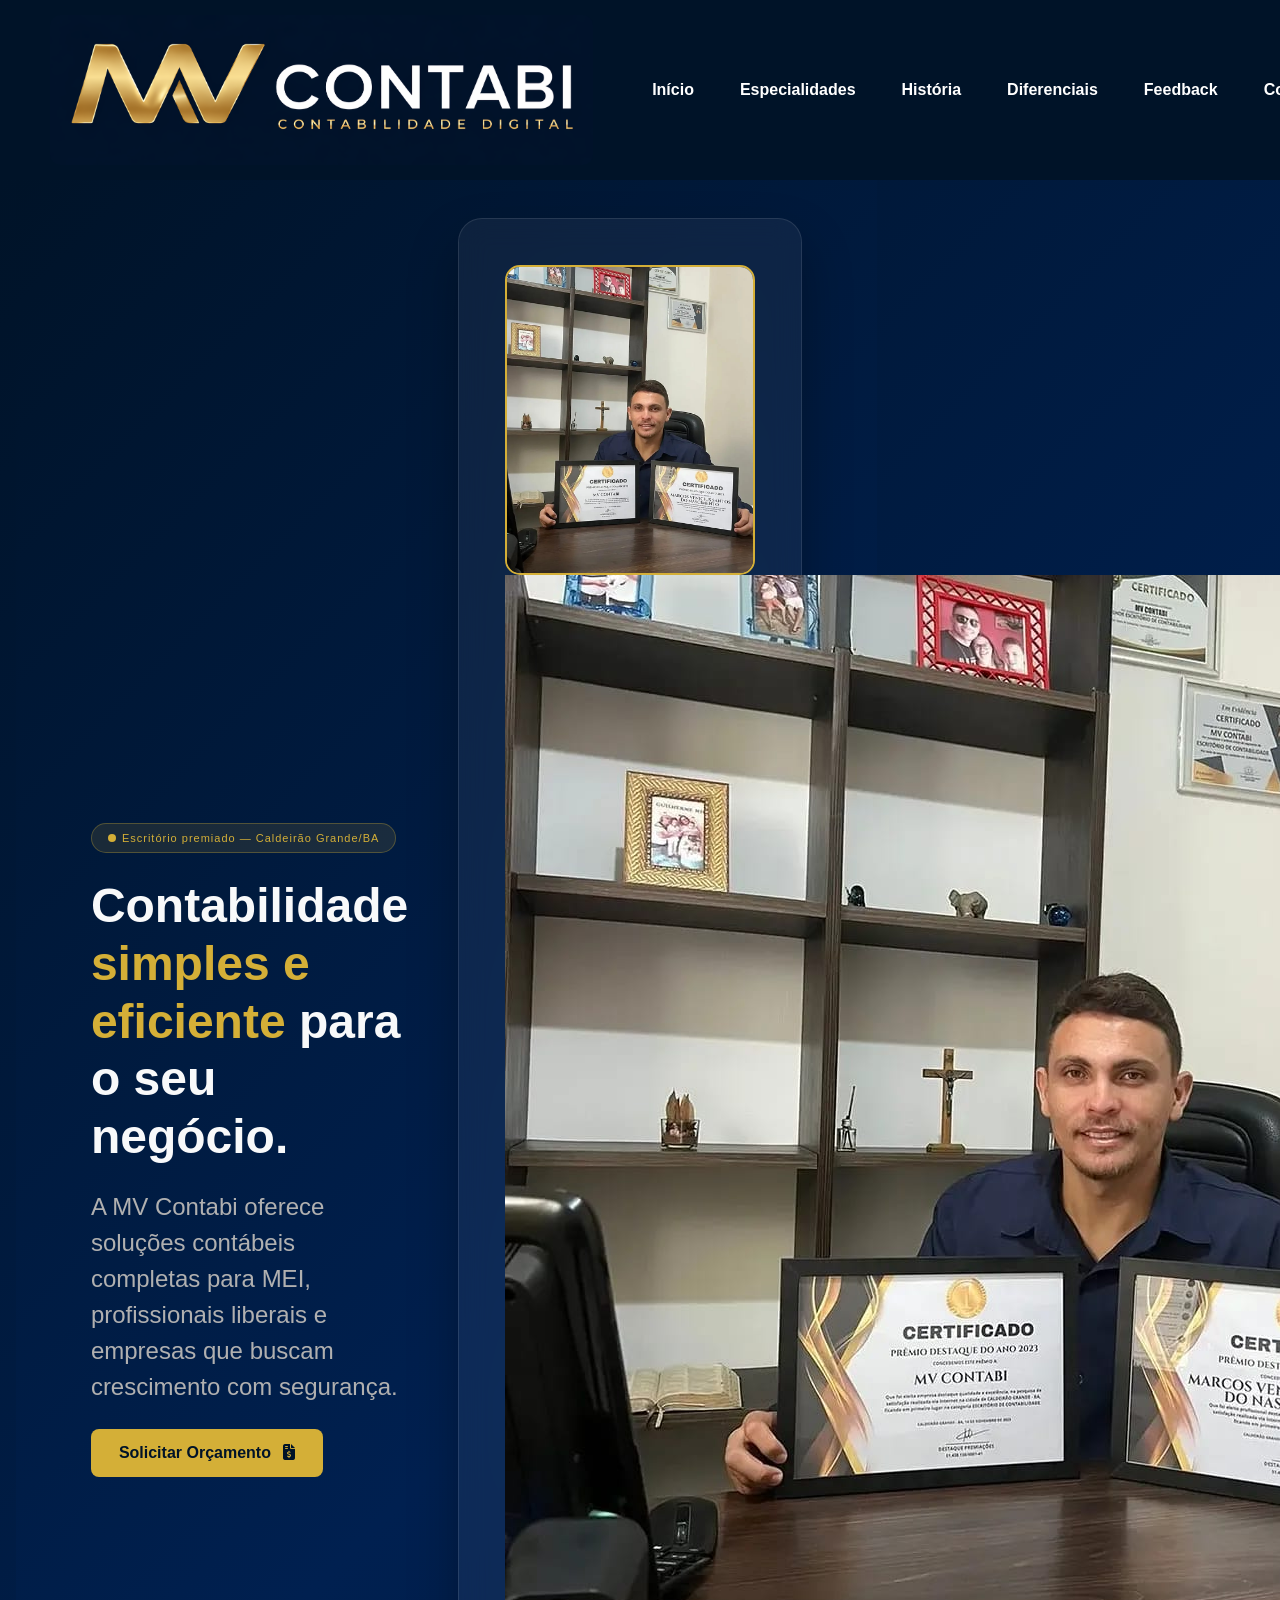
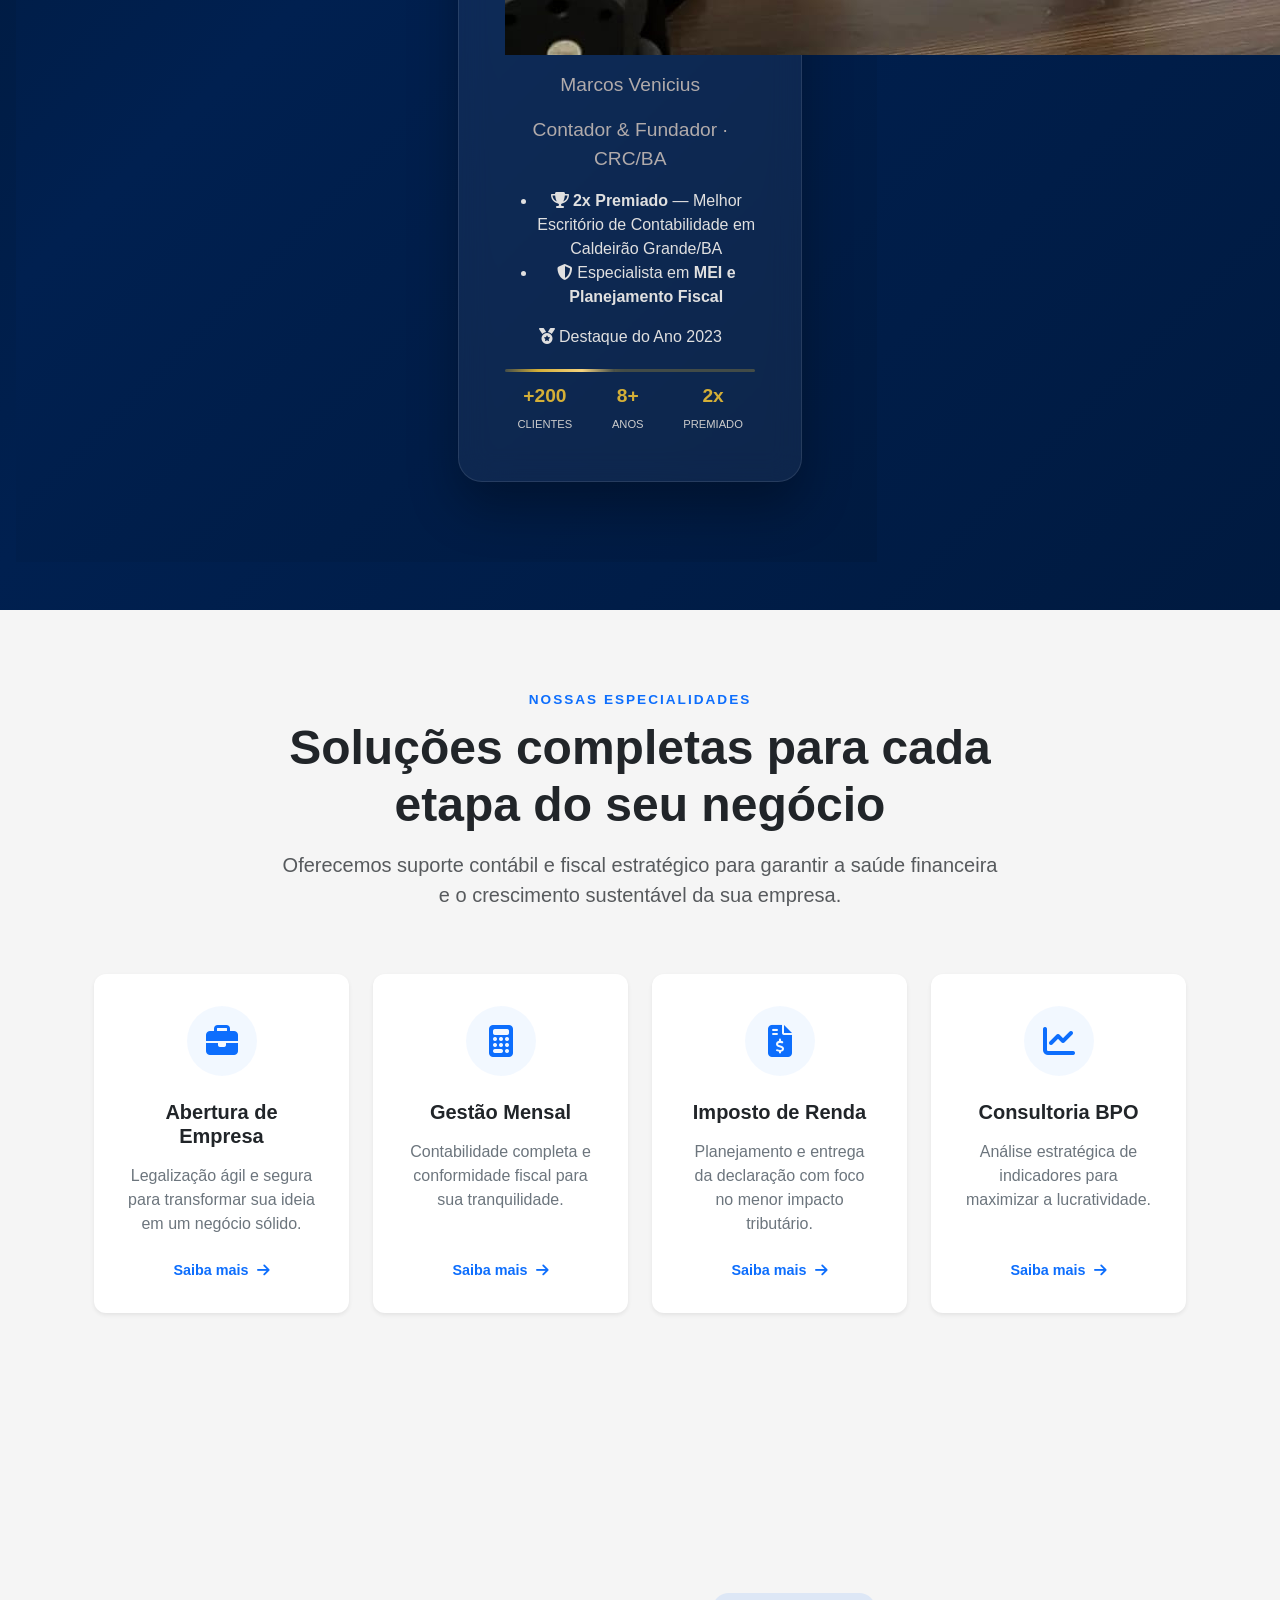
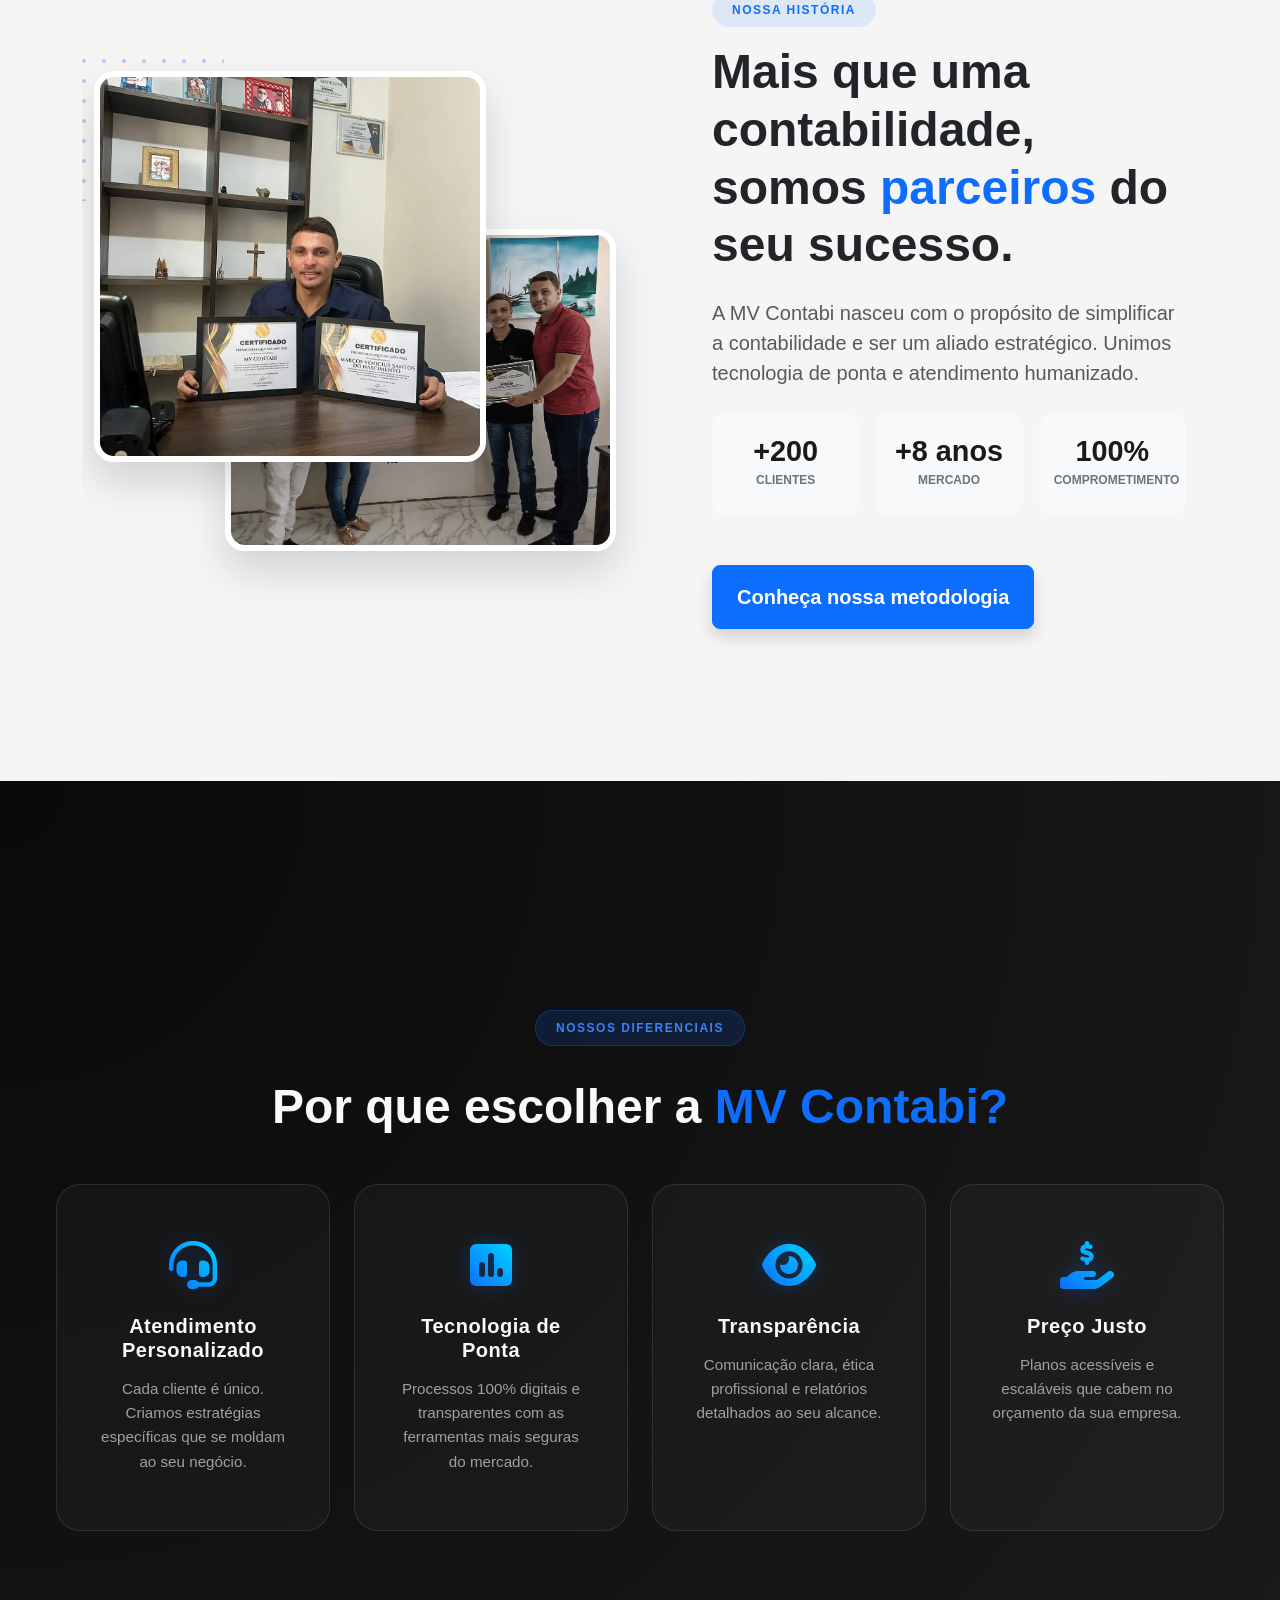
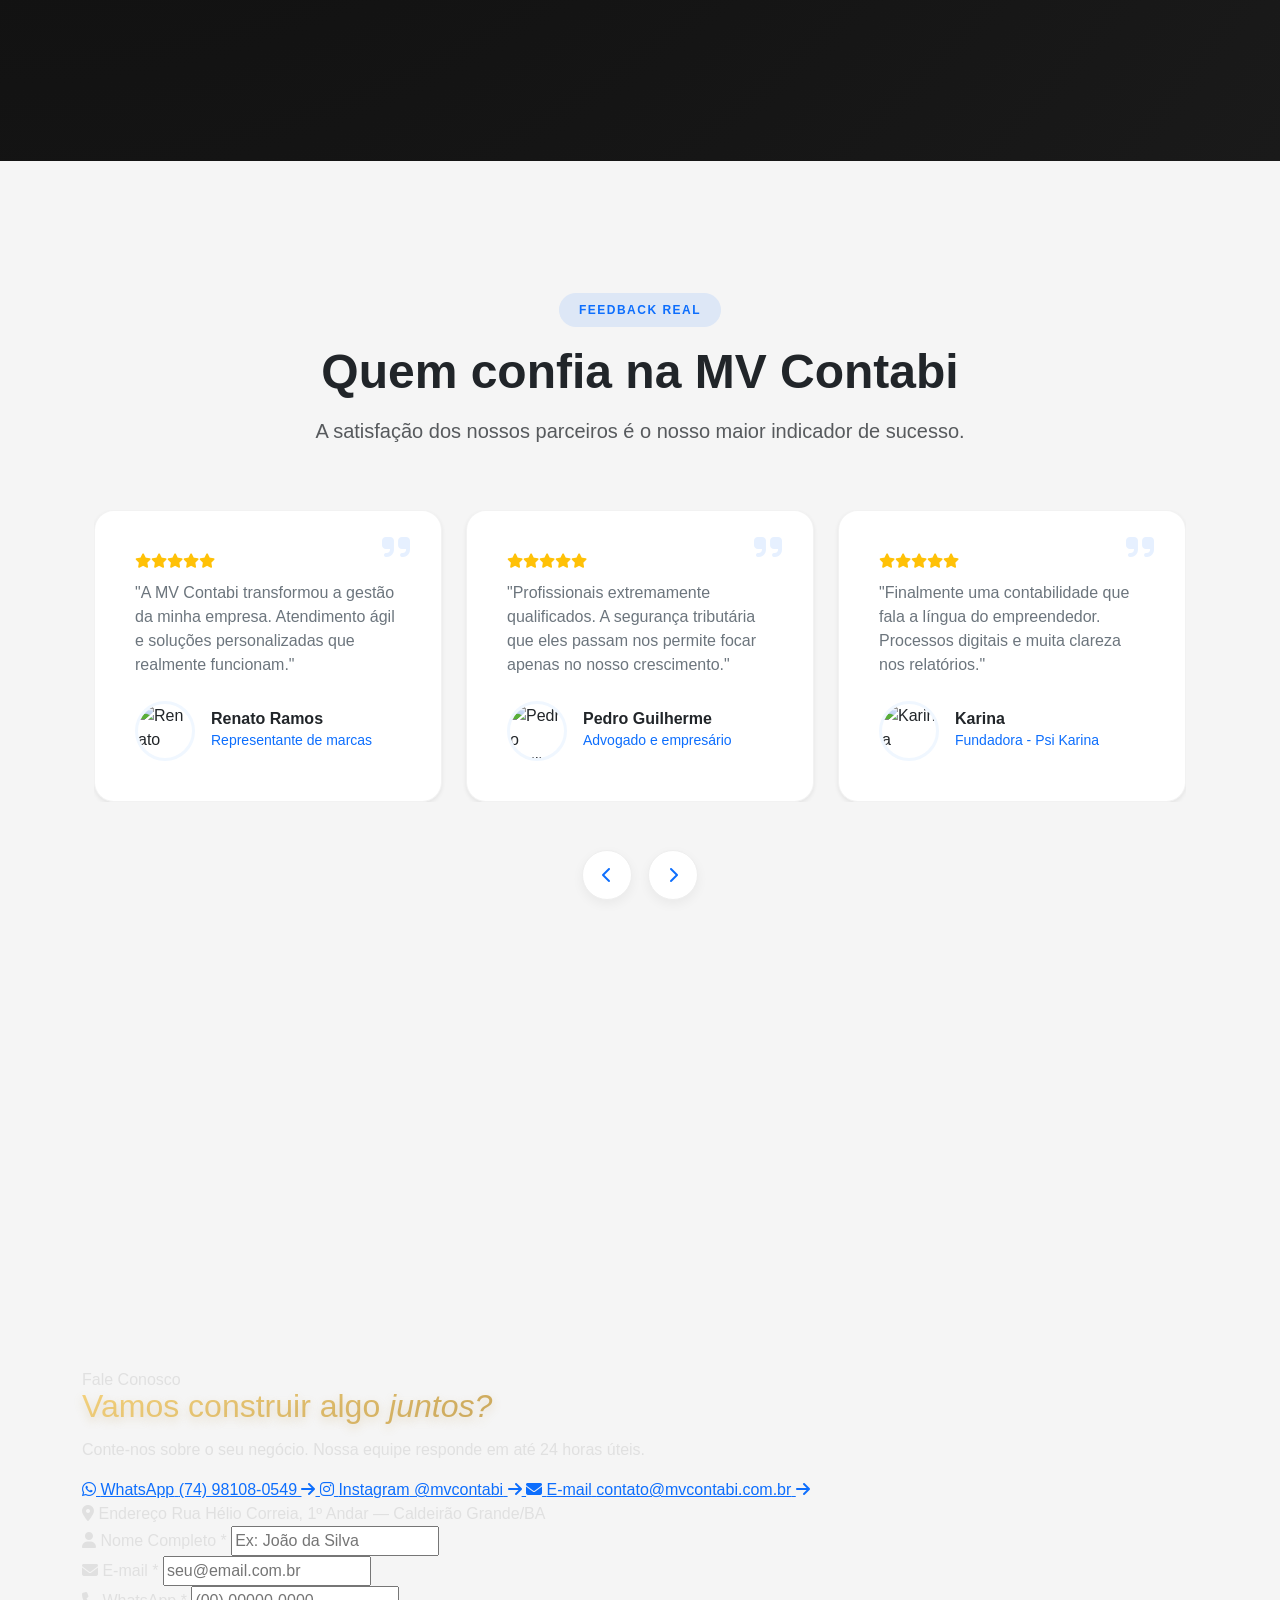
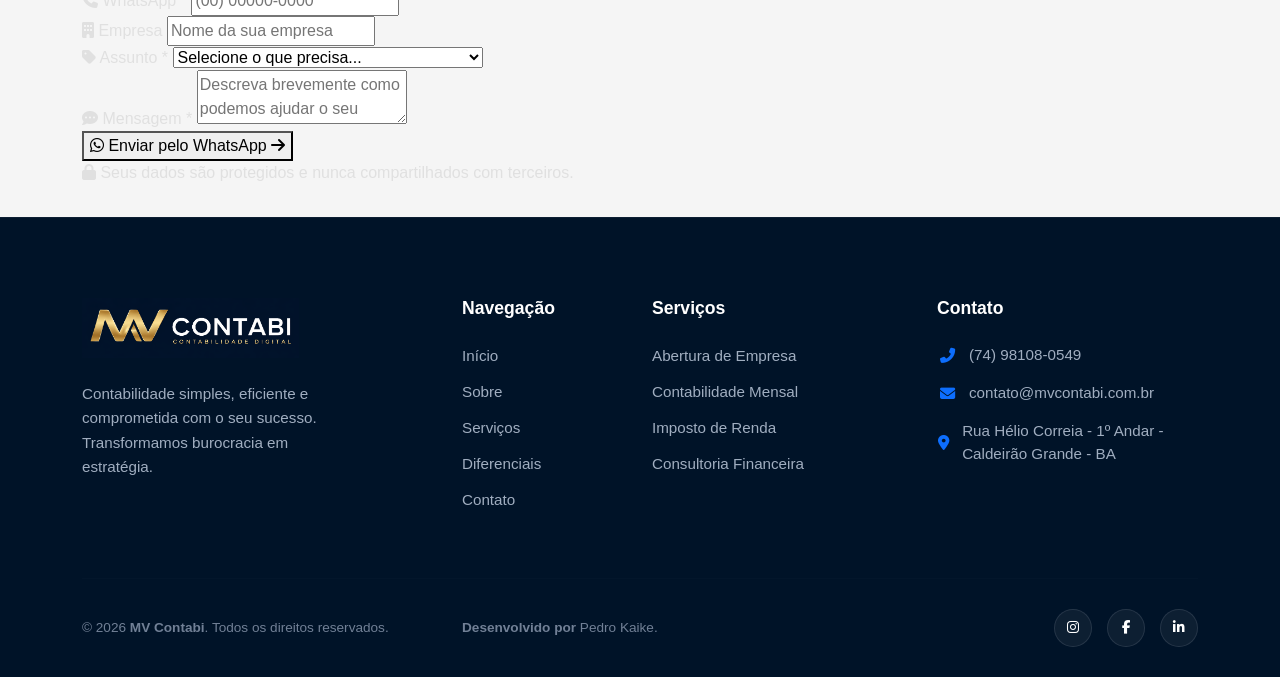
==== commit 92be7e7b: "Update index.html" ====
--- a/MV-CONTABI/index.html
+++ b/MV-CONTABI/index.html
@@ -4,33 +4,35 @@
     <meta charset="UTF-8">
     <meta name="viewport" content="width=device-width, initial-scale=1.0">
     <title>MV Contabi - Assessoria Contábil</title>
-
+    <link rel="icon" href="assets/mvcontabi.png">
     <link href="https://cdn.jsdelivr.net/npm/bootstrap@5.3.3/dist/css/bootstrap.min.css" rel="stylesheet">
     <link rel="stylesheet" href="https://cdnjs.cloudflare.com/ajax/libs/font-awesome/6.5.2/css/all.min.css">
     <link rel="stylesheet" href="style.css">
 </head>
 <body>
 
+<!-- =========================================
+     NAVBAR
+========================================= -->
 <nav id="sobre" class="navbar navbar-expand-lg navbar-dark sticky-top">
     <div class="container-fluid">
         <a class="navbar-brand logo-container" href="#">
             <img src="assets/mvcontabi.png" alt="MV Contabi" style="border-radius: 10px;">
         </a>
-        
+
         <button class="navbar-toggler" type="button" data-bs-toggle="collapse" data-bs-target="#navbarNav">
             <span class="navbar-toggler-icon"></span>
         </button>
 
         <div class="collapse navbar-collapse" id="navbarNav">
-            <ul class="navbar-nav ms-auto align-items-center"> 
+            <ul class="navbar-nav ms-auto align-items-center">
                 <li class="nav-item"><a class="nav-link" href="#sobre">Início</a></li>
                 <li class="nav-item"><a class="nav-link" href="#servicos">Especialidades</a></li>
-                <li class="nav-item"><a class="nav-link" href="#time">história</a></li>
+                <li class="nav-item"><a class="nav-link" href="#time">História</a></li>
                 <li class="nav-item"><a class="nav-link" href="#Diferenciais">Diferenciais</a></li>
                 <li class="nav-item"><a class="nav-link" href="#depoimentos">Feedback</a></li>
                 <li class="nav-item"><a class="nav-link" href="#contato">Contato</a></li>
-                
-              <li class="nav-item">
+                <li class="nav-item">
                     <a href="https://wa.me/5574981080549" class="btn btn-whatsapp-nav fw-bold shadow-lg text-uppercase fs-6 d-inline-flex align-items-center">
                         Falar no WhatsApp <i class="fa-brands fa-whatsapp ms-2 fs-4"></i>
                     </a>
@@ -40,60 +42,116 @@
     </div>
 </nav>
 
+
+<!-- =========================================
+     HEADER — HERO
+========================================= -->
 <header class="hero">
-<section class="hero-section">
-    <div class="hero-left fade-in">
-        <div class="hero-tag">
-            <span class="hero-tag-dot"></span>
-            Escritório premiado — Caldeirão Grande/BA
-        </div>
-        
-        <h1 class="display-5 fw-bold text-light mb-4">
-            Contabilidade <em>simples e eficiente</em> para o seu negócio.
-        </h1>
-        
-        <p class="fs-4 mb-4">
-            A MV Contabi oferece soluções contábeis completas para MEI, profissionais liberais e empresas que buscam crescimento com segurança.
-        </p>
-
-        <div class="hero-actions">
-            <a href="https://wa.me/5574981080549" class="btn-gold" target="_blank">
-                Solicitar Orçamento <i class="fas fa-file-invoice-dollar ms-2"></i>
-            </a>
-        </div>
-    </div>
-
-    <div class="hero-right hero-imagem fade-in">
-        <div class="hero-card">
-            <div class="badge-scan">
-                <small>STATUS</small>
-                <strong>● SUA CONTABILIDADE DE CONFIANÇA</strong>
-            </div>
-
-            <div class="mv-card-img-wrap">
-                <img src="assets/venicius.jpeg" alt="Marcos Venicius" class="mv-card-img">
-                <div class="mv-scan-line"></div>
-            </div>
-
-            <div class="hero-stats">
-                <div class="stat-mini">
-                    <strong>+200</strong>
-                    <span>Clientes</span>
-                </div>
-                <div class="stat-mini">
-                    <strong>8+</strong>
-                    <span>Anos</span>
-                </div>
-                <div class="stat-mini">
-                    <strong>2x</strong>
-                    <span>Premiado</span>
-                </div>
-            </div>
-        </div>
-    </div>
-</section>
-
-    <section id="diferenciais" class="w-100 py-3 rounded mt-0 bg-transparent" style="background: transparent; position: absolute; bottom: 0; left: 0;">
+
+    <!-- Hero principal: texto + card -->
+    <section class="hero-section">
+
+        <!-- Esquerda: copy -->
+        <div class="hero-left fade-in">
+            <div class="hero-tag">
+                <span class="hero-tag-dot"></span>
+                Escritório premiado — Caldeirão Grande/BA
+            </div>
+
+            <h1 class="display-5 fw-bold text-light mb-4">
+                Contabilidade <em>simples e eficiente</em> para o seu negócio.
+            </h1>
+
+            <p class="fs-4 mb-4">
+                A MV Contabi oferece soluções contábeis completas para MEI, profissionais liberais e empresas que buscam crescimento com segurança.
+            </p>
+
+            <div class="hero-actions">
+                <a href="https://wa.me/5574981080549" class="btn-gold" target="_blank">
+                    Solicitar Orçamento <i class="fas fa-file-invoice-dollar ms-2"></i>
+                </a>
+            </div>
+        </div>
+
+        <!-- Direita: card com flip -->
+        <div class="hero-right hero-imagem fade-in">
+            <div class="hero-card">
+                <div class="mv-card-image-area">
+
+                    <!-- Wrapper 3D flip -->
+                    <div class="mv-card-img-wrap">
+
+                        <!-- FRENTE: foto do Marcos Venicius -->
+                        <div class="mv-card-face mv-card-front">
+                            <img src="assets/venicius.jpeg" alt="Marcos Venicius" class="mv-card-img">
+                        </div>
+
+                        <!-- VERSO: perfil profissional redesenhado -->
+                        <div class="mv-card-face mv-card-back">
+
+                            <!-- Cabeçalho com avatar + nome -->
+                            <div class="mv-back-header">
+                                <img src="assets/venicius.jpeg" alt="Marcos Venicius" class="mv-back-avatar">
+                                <div>
+                                    <p class="mv-back-name">Marcos Venicius</p>
+                                    <p class="mv-back-role">Contador &amp; Fundador · CRC/BA</p>
+                                </div>
+                            </div>
+
+                            <div class="mv-back-divider"></div>
+
+                            <!-- Conquistas e diferenciais -->
+                            <ul class="mv-back-items">
+                                <li>
+                                    <span class="mv-back-icon"><i class="fa-solid fa-trophy"></i></span>
+                                    <span><strong>2x Premiado</strong> — Melhor Escritório de Contabilidade em Caldeirão Grande/BA</span>
+                                </li>
+                                <li>
+                                    <span class="mv-back-icon"><i class="fa-solid fa-shield-halved"></i></span>
+                                    <span>Especialista em <strong>MEI e Planejamento Fiscal</strong></span>
+                                </li>
+                            </ul>
+
+                            <div class="mv-back-divider"></div>
+
+                            <!-- Badge de premiação -->
+                            <div class="mv-back-badge">
+                                <i class="fa-solid fa-medal"></i>
+                                Destaque do Ano 2023
+                            </div>
+
+                        </div><!-- /mv-card-back -->
+
+                    </div><!-- /mv-card-img-wrap -->
+
+                    <!-- Linha de scan dourada -->
+                    <div class="mv-scan-line"></div>
+
+                </div><!-- /mv-card-image-area -->
+
+                <!-- Estatísticas abaixo do card -->
+                <div class="hero-stats">
+                    <div class="stat-mini">
+                        <strong>+200</strong>
+                        <span>Clientes</span>
+                    </div>
+                    <div class="stat-mini">
+                        <strong>8+</strong>
+                        <span>Anos</span>
+                    </div>
+                    <div class="stat-mini">
+                        <strong>2x</strong>
+                        <span>Premiado</span>
+                    </div>
+                </div>
+
+            </div><!-- /hero-card -->
+        </div><!-- /hero-right -->
+
+    </section><!-- /hero-section -->
+
+    <!-- Faixa de diferenciais rápidos (base do hero) -->
+    <section id="diferenciais" class="w-100 py-3 rounded mt-0 bg-transparent">
         <div class="container text-center">
             <div class="row g-0 justify-content-center align-items-center">
                 <article class="col-auto diferenciais-col">
@@ -123,522 +181,517 @@
             </div>
         </div>
     </section>
-</header>
-
+
+</header><!-- /header.hero -->
+
+
+<!-- =========================================
+     MAIN — CONTEÚDO PRINCIPAL
+========================================= -->
 <main class="container">
-<section id="servicos" class="fade-in delay-1">
-    <div class="container">
-        <!-- Header da Seção -->
-        <div class="row justify-content-center mb-5">
-            <div class="col-lg-8 text-center">
-                <span class="section-subtitle text-primary d-block mb-2">Nossas Especialidades</span>
-                <h2 class="display-5 fw-bold text-dark mb-3">Soluções completas para cada etapa do seu negócio</h2>
-                <p class="lead text-muted">Oferecemos suporte contábil e fiscal estratégico para garantir a saúde financeira e o crescimento sustentável da sua empresa.</p>
-            </div>
-        </div>
-
-        <div class="row g-4">
-    <!-- Card 1 -->
-    <article class="col-md-6 col-lg-3 fade-in delay-1">
-        <div class="card h-100 border-0 shadow-sm service-card p-3">
-            <div class="card-body text-center d-flex flex-column">
-                <div class="icon-wrapper">
-                    <i class="fa-solid fa-briefcase fa-2x"></i>
-                </div>
-                <h5 class="card-title fw-bold mb-3">Abertura de Empresa</h5>
-                <p class="card-text text-secondary mb-4 flex-grow-1">Legalização ágil e segura para transformar sua ideia em um negócio sólido.</p>
-                <a href="https://wa.me/5574981080549?text=Ol%C3%A1%2C%20tenho%20interesse%20em%20abrir%20uma%20empresa%20e%20gostaria%20de%20mais%20informa%C3%A7%C3%B5es%20sobre%20este%20servi%C3%A7o." 
-                   target="_blank" class="text-primary text-decoration-none link-hover-custom justify-content-center">
-                    Saiba mais <i class="fa-solid fa-arrow-right ms-2"></i>
-                </a>
-            </div>
-        </div>
-    </article>
-
-    <!-- Card 2 -->
-    <article class="col-md-6 col-lg-3 fade-in delay-2">
-        <div class="card h-100 border-0 shadow-sm service-card p-3">
-            <div class="card-body text-center d-flex flex-column">
-                <div class="icon-wrapper">
-                    <i class="fa-solid fa-calculator fa-2x"></i>
-                </div>
-                <h5 class="card-title fw-bold mb-3">Gestão Mensal</h5>
-                <p class="card-text text-secondary mb-4 flex-grow-1">Contabilidade completa e conformidade fiscal para sua tranquilidade.</p>
-                <a href="https://wa.me/5574981080549?text=Ol%C3%A1%2C%20gostaria%20de%20saber%20mais%20sobre%20a%20Gest%C3%A3o%20Mensal%20e%20como%20funciona%20a%20contabilidade%20para%20minha%20empresa." 
-                   target="_blank" class="text-primary text-decoration-none link-hover-custom justify-content-center">
-                    Saiba mais <i class="fa-solid fa-arrow-right ms-2"></i>
-                </a>
-            </div>
-        </div>
-    </article>
-
-    <!-- Card 3 -->
-    <article class="col-md-6 col-lg-3 fade-in delay-3">
-        <div class="card h-100 border-0 shadow-sm service-card p-3">
-            <div class="card-body text-center d-flex flex-column">
-                <div class="icon-wrapper">
-                    <i class="fa-solid fa-file-invoice-dollar fa-2x"></i>
-                </div>
-                <h5 class="card-title fw-bold mb-3">Imposto de Renda</h5>
-                <p class="card-text text-secondary mb-4 flex-grow-1">Planejamento e entrega da declaração com foco no menor impacto tributário.</p>
-                <a href="https://wa.me/5574981080549?text=Ol%C3%A1%2C%20preciso%20de%20ajuda%20com%20meu%20Imposto%20de%20Renda%20e%20gostaria%20de%20um%20or%C3%A7amento." 
-                   target="_blank" class="text-primary text-decoration-none link-hover-custom justify-content-center">
-                    Saiba mais <i class="fa-solid fa-arrow-right ms-2"></i>
-                </a>
-            </div>
-        </div>
-    </article>
-
-    <!-- Card 4 -->
-    <article class="col-md-6 col-lg-3 fade-in delay-4">
-        <div class="card h-100 border-0 shadow-sm service-card p-3">
-            <div class="card-body text-center d-flex flex-column">
-                <div class="icon-wrapper">
-                    <i class="fa-solid fa-chart-line fa-2x"></i>
-                </div>
-                <h5 class="card-title fw-bold mb-3">Consultoria BPO</h5>
-                <p class="card-text text-secondary mb-4 flex-grow-1">Análise estratégica de indicadores para maximizar a lucratividade.</p>
-                <a href="https://wa.me/5574981080549?text=Ol%C3%A1%2C%20tenho%20interesse%20na%20Consultoria%20BPO%20e%20gostaria%20de%20entender%20como%20pode%20ajudar%20meu%20neg%C3%B3cio." 
-                   target="_blank" class="text-primary text-decoration-none link-hover-custom justify-content-center">
-                    Saiba mais <i class="fa-solid fa-arrow-right ms-2"></i>
-                </a>
-            </div>
-        </div>
-    </article>
-</div>
-    </div>
-</section><br><br>
-      
-<section id="time" class="fade-in">
-    <div class="container">
-        <div class="row align-items-center g-5">
-            
-            <!-- Lado Esquerdo: Composição de Imagens -->
-           <div class="col-lg-6">
-                <!-- Adicionamos o onclick para alternar a classe 'active' -->
-                <div class="image-stack" id="photoStack" onclick="toggleStack()">
-                    <img src="assets/venicius.jpeg" alt="Venicius - MV Contabi" class="stack-img img-1">
-                    <img src="assets/mv1.jpeg" alt="Time - MV Contabi" class="stack-img img-2">
-                </div>
-            </div>
-
-            <!-- Lado Direito: Conteúdo -->
-            <div class="col-lg-6">
-                <div class="ps-lg-5">
-                    <span class="about-badge mb-3">Nossa História</span>
-                    <h2 class="display-5 fw-bold text-dark mb-4">
-                        Mais que uma contabilidade, somos <span class="text-primary">parceiros</span> do seu sucesso.
-                    </h2>
-                    <p class="text-muted fs-5 mb-4">
-                        A MV Contabi nasceu com o propósito de simplificar a contabilidade e ser um aliado estratégico. Unimos tecnologia de ponta e atendimento humanizado.
-                    </p>
-
-                    <!-- Estatísticas em Cards -->
-                    <div class="row g-3">
-                        <div class="col-4">
-                            <div class="stat-card-custom">
-                                <div class="stat-val fw-bold">+200</div>
-                                <div class="stat-desc">CLIENTES</div>
-                            </div>
-                        </div>
-                        <div class="col-4">
-                            <div class="stat-card-custom">
-                                <div class="stat-val fw-bold">+ 8 anos</div>
-                                <div class="stat-desc">MERCADO</div>
-                            </div>
-                        </div>
-                        <div class="col-4">
-                            <div class="stat-card-custom">
-                                <div class="stat-val fw-bold">100%</div>
-                                <div class="stat-desc">COMPROMETIMENTO</div>
-                            </div>
-                        </div>
-                    </div>
-
-                   <div class="mt-5">
-                        <a href="https://wa.me/5574981080549?text=Ol%C3%A1%2C%20gostaria%20de%20conhecer%20a%20metodologia%20de%20trabalho%20da%20MV%20Contabi." 
-                        target="_blank" class="btn btn-primary btn-lg px-4 py-3 fw-bold shadow">
-                            Conheça nossa metodologia
-                        </a>
-                    </div>
-                </div>
-            </div>
-
-        </div>
-    </div>
-</section>
-
-
-<section id="Diferenciais" class="fade-in delay-2">
-    <div class="container text-center">
-        <span class="about-badge mb-4">Nossos Diferenciais</span>
-        
-        <h2 class="text-light display-5 fw-bold mb-5 mt-2">
-            Por que escolher a <span class="text-primary">MV Contabi?</span>
-        </h2>
-        
-        <!-- O justify-content-center garante que se sobrar espaço, os cards fiquem no meio -->
-        <div class="row g-4 justify-content-center">
-            
-            <!-- Card 1 - col-lg-3 faz com que 4 cards ocupem as 12 colunas (12/3 = 4) -->
-            <div class="col-lg-3 col-md-6 d-flex">
-                <div class="card h-100 Diferenciais-card w-100" >
-                    <div class="card-body">
-                        <i class="fa-solid fa-headset fa-3x"></i>
-                        <h5 class="card-title text-light">Atendimento Personalizado</h5>
-                        <p class="card-text">Cada cliente é único. Criamos estratégias específicas que se moldam ao seu negócio.</p>
-                    </div>
-                </div>
-            </div>
-
-            <!-- Card 2 -->
-            <div class="col-lg-3 col-md-6">
-                <div class="card h-100 Diferenciais-card">
-                    <div class="card-body">
-                        <i class="fa-solid fa-square-poll-vertical fa-3x"></i>
-                        <h5 class="card-title text-light">Tecnologia de Ponta</h5>
-                        <p class="card-text">Processos 100% digitais e transparentes com as ferramentas mais seguras do mercado.</p>
-                    </div>
-                </div>
-            </div>
-
-            <!-- Card 3 -->
-            <div class="col-lg-3 col-md-6">
-                <div class="card h-100 Diferenciais-card">
-                    <div class="card-body">
-                        <i class="fa-solid fa-eye fa-3x mb-3 text-primary"></i> <!-- Ícone de olho combina mais com transparência -->
-                        <h5 class="card-title text-light">Transparência</h5>
-                        <p class="card-text">Comunicação clara, ética profissional e relatórios detalhados ao seu alcance.</p>
-                    </div>
-                </div>
-            </div>
-
-            <!-- Card 4 -->
-            <div class="col-lg-3 col-md-6">
-                <div class="card h-100 Diferenciais-card">
-                    <div class="card-body">
-                        <i class="fa-solid fa-hand-holding-dollar fa-3x"></i> <!-- Ícone de preço/valor -->
-                        <h5 class="card-title text-light">Preço Justo</h5>
-                        <p class="card-text">Planos acessíveis e escaláveis que cabem no orçamento da sua empresa.</p>
-                    </div>
-                </div>
-            </div>
-
-        </div>
-    </div>
-</section>
-
-
-<section id="depoimentos" class="fade-in delay-3">
-    <div class="container">
-        <!-- Header -->
-        <div class="row justify-content-center mb-5">
-            <div class="col-lg-8 text-center">
-                <span class="about-badge mb-3">Feedback Real</span>
-                <h2 class="display-5 fw-bold text-dark mb-3">Quem confia na MV Contabi</h2>
-                <p class="lead text-muted">A satisfação dos nossos parceiros é o nosso maior indicador de sucesso.</p>
-            </div>
-        </div>
-
-        <!-- Carrossel -->
-      <div id="testimonialCarousel" class="carousel slide" data-bs-ride="carousel">
-    <div class="carousel-inner">
-
-        <!-- Slide 1 (Cards 1, 2 e 3) -->
-        <div class="carousel-item active">
+
+    <!-- ── Serviços ────────────────────────── -->
+    <section id="servicos" class="fade-in delay-1">
+        <div class="container">
+            <div class="row justify-content-center mb-5">
+                <div class="col-lg-8 text-center">
+                    <span class="section-subtitle text-primary d-block mb-2">Nossas Especialidades</span>
+                    <h2 class="display-5 fw-bold text-dark mb-3">Soluções completas para cada etapa do seu negócio</h2>
+                    <p class="lead text-muted">Oferecemos suporte contábil e fiscal estratégico para garantir a saúde financeira e o crescimento sustentável da sua empresa.</p>
+                </div>
+            </div>
+
+            <div class="row g-4">
+                <!-- Card 1 -->
+                <article class="col-md-6 col-lg-3 fade-in delay-1">
+                    <div class="card h-100 border-0 shadow-sm service-card p-3">
+                        <div class="card-body text-center d-flex flex-column">
+                            <div class="icon-wrapper"><i class="fa-solid fa-briefcase fa-2x"></i></div>
+                            <h5 class="card-title fw-bold mb-3">Abertura de Empresa</h5>
+                            <p class="card-text text-secondary mb-4 flex-grow-1">Legalização ágil e segura para transformar sua ideia em um negócio sólido.</p>
+                            <a href="https://wa.me/5574981080549?text=Ol%C3%A1%2C%20tenho%20interesse%20em%20abrir%20uma%20empresa%20e%20gostaria%20de%20mais%20informa%C3%A7%C3%B5es%20sobre%20este%20servi%C3%A7o."
+                               target="_blank" class="text-primary text-decoration-none link-hover-custom justify-content-center">
+                                Saiba mais <i class="fa-solid fa-arrow-right ms-2"></i>
+                            </a>
+                        </div>
+                    </div>
+                </article>
+
+                <!-- Card 2 -->
+                <article class="col-md-6 col-lg-3 fade-in delay-2">
+                    <div class="card h-100 border-0 shadow-sm service-card p-3">
+                        <div class="card-body text-center d-flex flex-column">
+                            <div class="icon-wrapper"><i class="fa-solid fa-calculator fa-2x"></i></div>
+                            <h5 class="card-title fw-bold mb-3">Gestão Mensal</h5>
+                            <p class="card-text text-secondary mb-4 flex-grow-1">Contabilidade completa e conformidade fiscal para sua tranquilidade.</p>
+                            <a href="https://wa.me/5574981080549?text=Ol%C3%A1%2C%20gostaria%20de%20saber%20mais%20sobre%20a%20Gest%C3%A3o%20Mensal%20e%20como%20funciona%20a%20contabilidade%20para%20minha%20empresa."
+                               target="_blank" class="text-primary text-decoration-none link-hover-custom justify-content-center">
+                                Saiba mais <i class="fa-solid fa-arrow-right ms-2"></i>
+                            </a>
+                        </div>
+                    </div>
+                </article>
+
+                <!-- Card 3 -->
+                <article class="col-md-6 col-lg-3 fade-in delay-3">
+                    <div class="card h-100 border-0 shadow-sm service-card p-3">
+                        <div class="card-body text-center d-flex flex-column">
+                            <div class="icon-wrapper"><i class="fa-solid fa-file-invoice-dollar fa-2x"></i></div>
+                            <h5 class="card-title fw-bold mb-3">Imposto de Renda</h5>
+                            <p class="card-text text-secondary mb-4 flex-grow-1">Planejamento e entrega da declaração com foco no menor impacto tributário.</p>
+                            <a href="https://wa.me/5574981080549?text=Ol%C3%A1%2C%20preciso%20de%20ajuda%20com%20meu%20Imposto%20de%20Renda%20e%20gostaria%20de%20um%20or%C3%A7amento."
+                               target="_blank" class="text-primary text-decoration-none link-hover-custom justify-content-center">
+                                Saiba mais <i class="fa-solid fa-arrow-right ms-2"></i>
+                            </a>
+                        </div>
+                    </div>
+                </article>
+
+                <!-- Card 4 -->
+                <article class="col-md-6 col-lg-3 fade-in delay-4">
+                    <div class="card h-100 border-0 shadow-sm service-card p-3">
+                        <div class="card-body text-center d-flex flex-column">
+                            <div class="icon-wrapper"><i class="fa-solid fa-chart-line fa-2x"></i></div>
+                            <h5 class="card-title fw-bold mb-3">Consultoria BPO</h5>
+                            <p class="card-text text-secondary mb-4 flex-grow-1">Análise estratégica de indicadores para maximizar a lucratividade.</p>
+                            <a href="https://wa.me/5574981080549?text=Ol%C3%A1%2C%20tenho%20interesse%20na%20Consultoria%20BPO%20e%20gostaria%20de%20entender%20como%20pode%20ajudar%20meu%20neg%C3%B3cio."
+                               target="_blank" class="text-primary text-decoration-none link-hover-custom justify-content-center">
+                                Saiba mais <i class="fa-solid fa-arrow-right ms-2"></i>
+                            </a>
+                        </div>
+                    </div>
+                </article>
+            </div>
+        </div>
+    </section><br><br>
+
+
+    <!-- ── História / Time ─────────────────── -->
+    <section id="time" class="fade-in">
+        <div class="container">
+            <div class="row align-items-center g-5">
+
+                <!-- Composição de imagens -->
+                <div class="col-lg-6">
+                    <div class="image-stack" id="photoStack" onclick="toggleStack()">
+                        <img src="assets/venicius.jpeg" alt="Venicius - MV Contabi" class="stack-img img-1">
+                        <img src="assets/mv1.jpeg"      alt="Time - MV Contabi"     class="stack-img img-2">
+                    </div>
+                </div>
+
+                <!-- Conteúdo textual -->
+                <div class="col-lg-6">
+                    <div class="ps-lg-5">
+                        <span class="about-badge mb-3">Nossa História</span>
+                        <h2 class="display-5 fw-bold text-dark mb-4">
+                            Mais que uma contabilidade, somos <span class="text-primary">parceiros</span> do seu sucesso.
+                        </h2>
+                        <p class="text-muted fs-5 mb-4">
+                            A MV Contabi nasceu com o propósito de simplificar a contabilidade e ser um aliado estratégico. Unimos tecnologia de ponta e atendimento humanizado.
+                        </p>
+
+                        <div class="row g-3">
+                            <div class="col-4">
+                                <div class="stat-card-custom">
+                                    <div class="stat-val fw-bold">+200</div>
+                                    <div class="stat-desc">CLIENTES</div>
+                                </div>
+                            </div>
+                            <div class="col-4">
+                                <div class="stat-card-custom">
+                                    <div class="stat-val fw-bold">+8 anos</div>
+                                    <div class="stat-desc">MERCADO</div>
+                                </div>
+                            </div>
+                            <div class="col-4">
+                                <div class="stat-card-custom">
+                                    <div class="stat-val fw-bold">100%</div>
+                                    <div class="stat-desc">COMPROMETIMENTO</div>
+                                </div>
+                            </div>
+                        </div>
+
+                        <div class="mt-5">
+                            <a href="https://wa.me/5574981080549?text=Ol%C3%A1%2C%20gostaria%20de%20conhecer%20a%20metodologia%20de%20trabalho%20da%20MV%20Contabi."
+                               target="_blank" class="btn btn-primary btn-lg px-4 py-3 fw-bold shadow">
+                                Conheça nossa metodologia
+                            </a>
+                        </div>
+                    </div>
+                </div>
+
+            </div>
+        </div>
+    </section>
+
+
+    <!-- ── Diferenciais (main) ─────────────── -->
+    <section id="Diferenciais" class="fade-in delay-2">
+        <div class="container text-center">
+            <span class="about-badge mb-4">Nossos Diferenciais</span>
+
+            <h2 class="text-light display-5 fw-bold mb-5 mt-2">
+                Por que escolher a <span class="text-primary">MV Contabi?</span>
+            </h2>
+
             <div class="row g-4 justify-content-center">
                 <!-- Card 1 -->
-                <div class="col-12 col-md-4">
-                    <div class="card h-100 testimonial-card border-0 shadow-sm p-4 position-relative">
-                        <i class="fa-solid fa-quote-right quote-icon"></i>
-                        <div class="card-body d-flex flex-column">
-                            <div class="stars text-warning mb-2">
-                                <i class="fas fa-star"></i><i class="fas fa-star"></i><i class="fas fa-star"></i><i class="fas fa-star"></i><i class="fas fa-star"></i>
-                            </div>
-                            <p class="card-text text-secondary mb-4">"A MV Contabi transformou a gestão da minha empresa. Atendimento ágil e soluções personalizadas que realmente funcionam."</p>
-                            <div class="d-flex align-items-center mt-auto">
-                                <img src="assets/cliente1.jpg" alt="Renato Ramos" class="client-img me-3">
-                                <div>
-                                    <h6 class="mb-0 fw-bold">Renato Ramos</h6>
-                                    <small class="text-primary fw-600">Representante de marcas</small>
-                                </div>
-                            </div>
+                <div class="col-lg-3 col-md-6 d-flex">
+                    <div class="card h-100 Diferenciais-card w-100">
+                        <div class="card-body">
+                            <i class="fa-solid fa-headset fa-3x"></i>
+                            <h5 class="card-title text-light">Atendimento Personalizado</h5>
+                            <p class="card-text">Cada cliente é único. Criamos estratégias específicas que se moldam ao seu negócio.</p>
                         </div>
                     </div>
                 </div>
 
                 <!-- Card 2 -->
-                <div class="col-12 col-md-4">
-                    <div class="card h-100 testimonial-card border-0 shadow-sm p-4 position-relative">
-                        <i class="fa-solid fa-quote-right quote-icon"></i>
-                        <div class="card-body d-flex flex-column">
-                            <div class="stars text-warning mb-2">
-                                <i class="fas fa-star"></i><i class="fas fa-star"></i><i class="fas fa-star"></i><i class="fas fa-star"></i><i class="fas fa-star"></i>
-                            </div>
-                            <p class="card-text text-secondary mb-4">"Profissionais extremamente qualificados. A segurança tributária que eles passam nos permite focar apenas no nosso crescimento."</p>
-                            <div class="d-flex align-items-center mt-auto">
-                                <img src="assets/cliente2.jpg" alt="Pedro Guilherme" class="client-img me-3">
-                                <div>
-                                    <h6 class="mb-0 fw-bold">Pedro Guilherme</h6>
-                                    <small class="text-primary fw-600">Advogado e empresário</small>
-                                </div>
-                            </div>
+                <div class="col-lg-3 col-md-6">
+                    <div class="card h-100 Diferenciais-card">
+                        <div class="card-body">
+                            <i class="fa-solid fa-square-poll-vertical fa-3x"></i>
+                            <h5 class="card-title text-light">Tecnologia de Ponta</h5>
+                            <p class="card-text">Processos 100% digitais e transparentes com as ferramentas mais seguras do mercado.</p>
                         </div>
                     </div>
                 </div>
 
                 <!-- Card 3 -->
-                <div class="col-12 col-md-4">
-                    <div class="card h-100 testimonial-card border-0 shadow-sm p-4 position-relative">
-                        <i class="fa-solid fa-quote-right quote-icon"></i>
-                        <div class="card-body d-flex flex-column">
-                            <div class="stars text-warning mb-2">
-                                <i class="fas fa-star"></i><i class="fas fa-star"></i><i class="fas fa-star"></i><i class="fas fa-star"></i><i class="fas fa-star"></i>
-                            </div>
-                            <p class="card-text text-secondary mb-4">"Finalmente uma contabilidade que fala a língua do empreendedor. Processos digitais e muita clareza nos relatórios."</p>
-                            <div class="d-flex align-items-center mt-auto">
-                                <img src="assets/cliente3.jpg" alt="Karina" class="client-img me-3">
-                                <div>
-                                    <h6 class="mb-0 fw-bold">Karina</h6>
-                                    <small class="text-primary fw-600">Fundadora - Psi Karina</small>
-                                </div>
-                            </div>
-                        </div>
-                    </div>
-                </div>
-            </div>
-        </div>
-
-        <!-- Slide 2 (Cards 4, 5 e 6) -->
-        <div class="carousel-item">
-            <div class="row g-4 justify-content-center">
+                <div class="col-lg-3 col-md-6">
+                    <div class="card h-100 Diferenciais-card">
+                        <div class="card-body">
+                            <i class="fa-solid fa-eye fa-3x mb-3 text-primary"></i>
+                            <h5 class="card-title text-light">Transparência</h5>
+                            <p class="card-text">Comunicação clara, ética profissional e relatórios detalhados ao seu alcance.</p>
+                        </div>
+                    </div>
+                </div>
+
                 <!-- Card 4 -->
-                <div class="col-12 col-md-4">
-                    <div class="card h-100 testimonial-card border-0 shadow-sm p-4 position-relative">
-                        <i class="fa-solid fa-quote-right quote-icon"></i>
-                        <div class="card-body d-flex flex-column">
-                            <div class="stars text-warning mb-2">
-                                <i class="fas fa-star"></i><i class="fas fa-star"></i><i class="fas fa-star"></i><i class="fas fa-star"></i><i class="fas fa-star"></i>
-                            </div>
-                            <p class="card-text text-secondary mb-4">"O suporte para a abertura da minha empresa foi impecável. Sem burocracia e com muita transparência em cada etapa."</p>
-                            <div class="d-flex align-items-center mt-auto">
-                                <img src="assets/cliente4.jpg" alt="Lindiomar" class="client-img me-3">
-                                <div>
-                                    <h6 class="mb-0 fw-bold">Lindiomar</h6>
-                                    <small class="text-primary fw-600">Nego Construções Prediais</small>
-                                </div>
-                            </div>
-                        </div>
-                    </div>
-                </div>
-
-                <!-- Card 5 -->
-                <div class="col-12 col-md-4">
-                    <div class="card h-100 testimonial-card border-0 shadow-sm p-4 position-relative">
-                        <i class="fa-solid fa-quote-right quote-icon"></i>
-                        <div class="card-body d-flex flex-column">
-                            <div class="stars text-warning mb-2">
-                                <i class="fas fa-star"></i><i class="fas fa-star"></i><i class="fas fa-star"></i><i class="fas fa-star"></i><i class="fas fa-star"></i>
-                            </div>
-                            <p class="card-text text-secondary mb-4">"Contabilidade de confiança é base para qualquer negócio. Recomendo a MV Contabi pela ética e competência."</p>
-                            <div class="d-flex align-items-center mt-auto">
-                                <img src="assets/cliente5.jpg" alt="Amilson Lima" class="client-img me-3">
-                                <div>
-                                    <h6 class="mb-0 fw-bold">Amilson Lima</h6>
-                                    <small class="text-primary fw-600">Doutor Amilson Lima</small>
-                                </div>
-                            </div>
-                        </div>
-                    </div>
-                </div>
-
-                <!-- Card 6 -->
-                <div class="col-12 col-md-4">
-                    <div class="card h-100 testimonial-card border-0 shadow-sm p-4 position-relative">
-                        <i class="fa-solid fa-quote-right quote-icon"></i>
-                        <div class="card-body d-flex flex-column">
-                            <div class="stars text-warning mb-2">
-                                <i class="fas fa-star"></i><i class="fas fa-star"></i><i class="fas fa-star"></i><i class="fas fa-star"></i><i class="fas fa-star"></i>
-                            </div>
-                            <p class="card-text text-secondary mb-4">"A MV Contabi nos traz uma segurança extrema, sempre em conformidade com a receita federal."</p>
-                            <div class="d-flex align-items-center mt-auto">
-                                <img src="assets/cliente6.jpg" alt="Adailson" class="client-img me-3">
-                                <div>
-                                    <h6 class="mb-0 fw-bold">Adailson José Angelim</h6>
-                                    <small class="text-primary fw-600">Grupo Sol</small>
-                                </div>
-                            </div>
-                        </div>
-                    </div>
-                </div>
-            </div>
-        </div>
-
-        <!-- Slide 3 (Restante dos Cards) -->
-        <div class="carousel-item">
-            <div class="row g-4 justify-content-center">
-                <!-- Card 7 -->
-                <div class="col-12 col-md-4">
-                    <div class="card h-100 testimonial-card border-0 shadow-sm p-4 position-relative">
-                        <i class="fa-solid fa-quote-right quote-icon"></i>
-                        <div class="card-body d-flex flex-column">
-                            <div class="stars text-warning mb-2">
-                                <i class="fas fa-star"></i><i class="fas fa-star"></i><i class="fas fa-star"></i><i class="fas fa-star"></i><i class="fas fa-star"></i>
-                            </div>
-                            <p class="card-text text-secondary mb-4">"Graças a MV Contabi, minhas empresas estão estáveis e com um planejamento excelente."</p>
-                            <div class="d-flex align-items-center mt-auto">
-                                <img src="assets/cliente7.jpg" alt="Márcio" class="client-img me-3">
-                                <div>
-                                    <h6 class="mb-0 fw-bold">Márcio</h6>
-                                    <small class="text-primary fw-600">A Fazendinha Mix e Agropec</small>
-                                </div>
-                            </div>
-                        </div>
-                    </div>
-                </div>
-
-                <!-- Card 8 -->
-                <div class="col-12 col-md-4">
-                    <div class="card h-100 testimonial-card border-0 shadow-sm p-4 position-relative">
-                        <i class="fa-solid fa-quote-right quote-icon"></i>
-                        <div class="card-body d-flex flex-column">
-                            <div class="stars text-warning mb-2">
-                                <i class="fas fa-star"></i><i class="fas fa-star"></i><i class="fas fa-star"></i><i class="fas fa-star"></i><i class="fas fa-star"></i>
-                            </div>
-                            <p class="card-text text-secondary mb-4">"Estoque sempre em dias, precificação conforme a atualidade do mercado, MV é excelente!"</p>
-                            <div class="d-flex align-items-center mt-auto">
-                                <img src="assets/cliente8.jpg" alt="Leonardo" class="client-img me-3">
-                                <div>
-                                    <h6 class="mb-0 fw-bold">Leonardo</h6>
-                                    <small class="text-primary fw-600">Erasmo Alves da Silva</small>
-                                </div>
-                            </div>
-                        </div>
-                    </div>
-                </div>
-            </div>
-        </div>
-
-    </div>
-
-    <!-- Controles -->
-    <div class="d-flex justify-content-center gap-3 mt-5">
-        <button class="nav-btn btn btn-dark rounded-circle" type="button" data-bs-target="#testimonialCarousel" data-bs-slide="prev">
-            <i class="fas fa-chevron-left"></i>
-        </button>
-        <button class="nav-btn btn btn-dark rounded-circle" type="button" data-bs-target="#testimonialCarousel" data-bs-slide="next">
-            <i class="fas fa-chevron-right"></i>
-        </button>
-    </div>
-</div>
-    </div>
-</section>
-
-
-
-
-<section id="contato" class="py-120 fade-in">
-    <div class="container">
-        <!-- Header de Contato -->
-        <div class="row justify-content-center mb-5 text-center">
-            <div class="col-lg-7">
-                <span class="about-badge mb-3">Canais de Atendimento</span>
-                <h2 class="display-5 fw-bold text-dark mb-3">Vamos iniciar uma parceria de sucesso?</h2>
-                <p class="lead text-muted">Escolha o canal de sua preferência ou preencha o formulário abaixo.</p>
-            </div>
-        </div>
-
-        <!-- Endereços / Cards Rápidos -->
-        <div class="row justify-content-center g-4 mb-5">
-            <div class="col-md-4">
-                <a href="https://wa.me/5574981080549" target="_blank" class="contact-link-card">
-                    <div class="contact-icon-box bg-whatsapp">
+                <div class="col-lg-3 col-md-6">
+                    <div class="card h-100 Diferenciais-card">
+                        <div class="card-body">
+                            <i class="fa-solid fa-hand-holding-dollar fa-3x"></i>
+                            <h5 class="card-title text-light">Preço Justo</h5>
+                            <p class="card-text">Planos acessíveis e escaláveis que cabem no orçamento da sua empresa.</p>
+                        </div>
+                    </div>
+                </div>
+            </div>
+        </div>
+    </section>
+
+
+    <!-- ── Depoimentos ────────────────────── -->
+    <section id="depoimentos" class="fade-in delay-3">
+        <div class="container">
+            <div class="row justify-content-center mb-5">
+                <div class="col-lg-8 text-center">
+                    <span class="about-badge mb-3">Feedback Real</span>
+                    <h2 class="display-5 fw-bold text-dark mb-3">Quem confia na MV Contabi</h2>
+                    <p class="lead text-muted">A satisfação dos nossos parceiros é o nosso maior indicador de sucesso.</p>
+                </div>
+            </div>
+
+            <div id="testimonialCarousel" class="carousel slide" data-bs-ride="carousel">
+                <div class="carousel-inner">
+
+                    <!-- Slide 1 -->
+                    <div class="carousel-item active">
+                        <div class="row g-4 justify-content-center">
+                            <div class="col-12 col-md-4">
+                                <div class="card h-100 testimonial-card border-0 shadow-sm p-4 position-relative">
+                                    <i class="fa-solid fa-quote-right quote-icon"></i>
+                                    <div class="card-body d-flex flex-column">
+                                        <div class="stars text-warning mb-2">
+                                            <i class="fas fa-star"></i><i class="fas fa-star"></i><i class="fas fa-star"></i><i class="fas fa-star"></i><i class="fas fa-star"></i>
+                                        </div>
+                                        <p class="card-text text-secondary mb-4">"A MV Contabi transformou a gestão da minha empresa. Atendimento ágil e soluções personalizadas que realmente funcionam."</p>
+                                        <div class="d-flex align-items-center mt-auto">
+                                            <img src="assets/cliente1.jpg" alt="Renato Ramos" class="client-img me-3">
+                                            <div>
+                                                <h6 class="mb-0 fw-bold">Renato Ramos</h6>
+                                                <small class="text-primary fw-600">Representante de marcas</small>
+                                            </div>
+                                        </div>
+                                    </div>
+                                </div>
+                            </div>
+                            <div class="col-12 col-md-4">
+                                <div class="card h-100 testimonial-card border-0 shadow-sm p-4 position-relative">
+                                    <i class="fa-solid fa-quote-right quote-icon"></i>
+                                    <div class="card-body d-flex flex-column">
+                                        <div class="stars text-warning mb-2">
+                                            <i class="fas fa-star"></i><i class="fas fa-star"></i><i class="fas fa-star"></i><i class="fas fa-star"></i><i class="fas fa-star"></i>
+                                        </div>
+                                        <p class="card-text text-secondary mb-4">"Profissionais extremamente qualificados. A segurança tributária que eles passam nos permite focar apenas no nosso crescimento."</p>
+                                        <div class="d-flex align-items-center mt-auto">
+                                            <img src="assets/cliente2.jpg" alt="Pedro Guilherme" class="client-img me-3">
+                                            <div>
+                                                <h6 class="mb-0 fw-bold">Pedro Guilherme</h6>
+                                                <small class="text-primary fw-600">Advogado e empresário</small>
+                                            </div>
+                                        </div>
+                                    </div>
+                                </div>
+                            </div>
+                            <div class="col-12 col-md-4">
+                                <div class="card h-100 testimonial-card border-0 shadow-sm p-4 position-relative">
+                                    <i class="fa-solid fa-quote-right quote-icon"></i>
+                                    <div class="card-body d-flex flex-column">
+                                        <div class="stars text-warning mb-2">
+                                            <i class="fas fa-star"></i><i class="fas fa-star"></i><i class="fas fa-star"></i><i class="fas fa-star"></i><i class="fas fa-star"></i>
+                                        </div>
+                                        <p class="card-text text-secondary mb-4">"Finalmente uma contabilidade que fala a língua do empreendedor. Processos digitais e muita clareza nos relatórios."</p>
+                                        <div class="d-flex align-items-center mt-auto">
+                                            <img src="assets/cliente3.jpg" alt="Karina" class="client-img me-3">
+                                            <div>
+                                                <h6 class="mb-0 fw-bold">Karina</h6>
+                                                <small class="text-primary fw-600">Fundadora - Psi Karina</small>
+                                            </div>
+                                        </div>
+                                    </div>
+                                </div>
+                            </div>
+                        </div>
+                    </div>
+
+                    <!-- Slide 2 -->
+                    <div class="carousel-item">
+                        <div class="row g-4 justify-content-center">
+                            <div class="col-12 col-md-4">
+                                <div class="card h-100 testimonial-card border-0 shadow-sm p-4 position-relative">
+                                    <i class="fa-solid fa-quote-right quote-icon"></i>
+                                    <div class="card-body d-flex flex-column">
+                                        <div class="stars text-warning mb-2">
+                                            <i class="fas fa-star"></i><i class="fas fa-star"></i><i class="fas fa-star"></i><i class="fas fa-star"></i><i class="fas fa-star"></i>
+                                        </div>
+                                        <p class="card-text text-secondary mb-4">"O suporte para a abertura da minha empresa foi impecável. Sem burocracia e com muita transparência em cada etapa."</p>
+                                        <div class="d-flex align-items-center mt-auto">
+                                            <img src="assets/cliente4.jpg" alt="Lindiomar" class="client-img me-3">
+                                            <div>
+                                                <h6 class="mb-0 fw-bold">Lindiomar</h6>
+                                                <small class="text-primary fw-600">Nego Construções Prediais</small>
+                                            </div>
+                                        </div>
+                                    </div>
+                                </div>
+                            </div>
+                            <div class="col-12 col-md-4">
+                                <div class="card h-100 testimonial-card border-0 shadow-sm p-4 position-relative">
+                                    <i class="fa-solid fa-quote-right quote-icon"></i>
+                                    <div class="card-body d-flex flex-column">
+                                        <div class="stars text-warning mb-2">
+                                            <i class="fas fa-star"></i><i class="fas fa-star"></i><i class="fas fa-star"></i><i class="fas fa-star"></i><i class="fas fa-star"></i>
+                                        </div>
+                                        <p class="card-text text-secondary mb-4">"Contabilidade de confiança é base para qualquer negócio. Recomendo a MV Contabi pela ética e competência."</p>
+                                        <div class="d-flex align-items-center mt-auto">
+                                            <img src="assets/cliente5.jpg" alt="Amilson Lima" class="client-img me-3">
+                                            <div>
+                                                <h6 class="mb-0 fw-bold">Amilson Lima</h6>
+                                                <small class="text-primary fw-600">Doutor Amilson Lima</small>
+                                            </div>
+                                        </div>
+                                    </div>
+                                </div>
+                            </div>
+                            <div class="col-12 col-md-4">
+                                <div class="card h-100 testimonial-card border-0 shadow-sm p-4 position-relative">
+                                    <i class="fa-solid fa-quote-right quote-icon"></i>
+                                    <div class="card-body d-flex flex-column">
+                                        <div class="stars text-warning mb-2">
+                                            <i class="fas fa-star"></i><i class="fas fa-star"></i><i class="fas fa-star"></i><i class="fas fa-star"></i><i class="fas fa-star"></i>
+                                        </div>
+                                        <p class="card-text text-secondary mb-4">"A MV Contabi nos traz uma segurança extrema, sempre em conformidade com a receita federal."</p>
+                                        <div class="d-flex align-items-center mt-auto">
+                                            <img src="assets/cliente6.jpg" alt="Adailson" class="client-img me-3">
+                                            <div>
+                                                <h6 class="mb-0 fw-bold">Adailson José Angelim</h6>
+                                                <small class="text-primary fw-600">Grupo Sol</small>
+                                            </div>
+                                        </div>
+                                    </div>
+                                </div>
+                            </div>
+                        </div>
+                    </div>
+
+                    <!-- Slide 3 -->
+                    <div class="carousel-item">
+                        <div class="row g-4 justify-content-center">
+                            <div class="col-12 col-md-4">
+                                <div class="card h-100 testimonial-card border-0 shadow-sm p-4 position-relative">
+                                    <i class="fa-solid fa-quote-right quote-icon"></i>
+                                    <div class="card-body d-flex flex-column">
+                                        <div class="stars text-warning mb-2">
+                                            <i class="fas fa-star"></i><i class="fas fa-star"></i><i class="fas fa-star"></i><i class="fas fa-star"></i><i class="fas fa-star"></i>
+                                        </div>
+                                        <p class="card-text text-secondary mb-4">"Graças a MV Contabi, minhas empresas estão estáveis e com um planejamento excelente."</p>
+                                        <div class="d-flex align-items-center mt-auto">
+                                            <img src="assets/cliente7.jpg" alt="Márcio" class="client-img me-3">
+                                            <div>
+                                                <h6 class="mb-0 fw-bold">Márcio</h6>
+                                                <small class="text-primary fw-600">A Fazendinha Mix e Agropec</small>
+                                            </div>
+                                        </div>
+                                    </div>
+                                </div>
+                            </div>
+                            <div class="col-12 col-md-4">
+                                <div class="card h-100 testimonial-card border-0 shadow-sm p-4 position-relative">
+                                    <i class="fa-solid fa-quote-right quote-icon"></i>
+                                    <div class="card-body d-flex flex-column">
+                                        <div class="stars text-warning mb-2">
+                                            <i class="fas fa-star"></i><i class="fas fa-star"></i><i class="fas fa-star"></i><i class="fas fa-star"></i><i class="fas fa-star"></i>
+                                        </div>
+                                        <p class="card-text text-secondary mb-4">"Estoque sempre em dias, precificação conforme a atualidade do mercado, MV é excelente!"</p>
+                                        <div class="d-flex align-items-center mt-auto">
+                                            <img src="assets/cliente8.jpg" alt="Leonardo" class="client-img me-3">
+                                            <div>
+                                                <h6 class="mb-0 fw-bold">Leonardo</h6>
+                                                <small class="text-primary fw-600">Erasmo Alves da Silva</small>
+                                            </div>
+                                        </div>
+                                    </div>
+                                </div>
+                            </div>
+                        </div>
+                    </div>
+
+                </div><!-- /carousel-inner -->
+
+                <!-- Controles -->
+                <div class="d-flex justify-content-center gap-3 mt-5">
+                    <button class="nav-btn btn btn-dark rounded-circle" type="button" data-bs-target="#testimonialCarousel" data-bs-slide="prev">
+                        <i class="fas fa-chevron-left"></i>
+                    </button>
+                    <button class="nav-btn btn btn-dark rounded-circle" type="button" data-bs-target="#testimonialCarousel" data-bs-slide="next">
+                        <i class="fas fa-chevron-right"></i>
+                    </button>
+                </div>
+            </div>
+        </div>
+    </section><br><br><br><br><br><br><br><br><br><br><br><br><br><br>
+
+
+
+
+    <!-- ── Contato ────────────────────────── -->
+    <section id="contato" class="contato-section fade-in">
+        <div class="contato-inner">
+ 
+            <!-- Coluna esquerda: info -->
+            <div class="contato-info-col">
+                <span class="contato-badge">Fale Conosco</span>
+                <h2 class="contato-titulo">Vamos construir algo <em>juntos?</em></h2>
+                <p class="contato-subtitulo">Conte-nos sobre o seu negócio. Nossa equipe responde em até 24 horas úteis.</p>
+ 
+                <div class="contato-canais">
+                    <a href="https://wa.me/5574981080549" target="_blank" class="contato-canal">
+                        <span class="canal-icon canal-whatsapp"><i class="fa-brands fa-whatsapp"></i></span>
+                        <span class="canal-dados">
+                            <span class="canal-label">WhatsApp</span>
+                            <span class="canal-valor">(74) 98108-0549</span>
+                        </span>
+                        <i class="fa-solid fa-arrow-right canal-arrow"></i>
+                    </a>
+                    <a href="https://instagram.com/mvcontabi" target="_blank" class="contato-canal">
+                        <span class="canal-icon canal-instagram"><i class="fab fa-instagram"></i></span>
+                        <span class="canal-dados">
+                            <span class="canal-label">Instagram</span>
+                            <span class="canal-valor">@mvcontabi</span>
+                        </span>
+                        <i class="fa-solid fa-arrow-right canal-arrow"></i>
+                    </a>
+                    <a href="mailto:contato@mvcontabi.com.br" class="contato-canal">
+                        <span class="canal-icon canal-email"><i class="fas fa-envelope"></i></span>
+                        <span class="canal-dados">
+                            <span class="canal-label">E-mail</span>
+                            <span class="canal-valor">contato@mvcontabi.com.br</span>
+                        </span>
+                        <i class="fa-solid fa-arrow-right canal-arrow"></i>
+                    </a>
+                    <div class="contato-canal contato-canal--static">
+                        <span class="canal-icon canal-endereco"><i class="fas fa-map-marker-alt"></i></span>
+                        <span class="canal-dados">
+                            <span class="canal-label">Endereço</span>
+                            <span class="canal-valor">Rua Hélio Correia, 1º Andar — Caldeirão Grande/BA</span>
+                        </span>
+                    </div>
+                </div>
+            </div>
+ 
+            <!-- Coluna direita: formulário -->
+            <div class="contato-form-col">
+                <form class="contato-form" id="contatoForm">
+ 
+                    <div class="cform-row">
+                        <div class="cform-group">
+                            <label class="cform-label" for="nome"><i class="fa-solid fa-user"></i> Nome Completo <span class="cform-req">*</span></label>
+                            <input type="text" id="nome" class="cform-input" placeholder="Ex: João da Silva" required>
+                        </div>
+                        <div class="cform-group">
+                            <label class="cform-label" for="email"><i class="fa-solid fa-envelope"></i> E-mail <span class="cform-req">*</span></label>
+                            <input type="email" id="email" class="cform-input" placeholder="seu@email.com.br" required>
+                        </div>
+                    </div>
+ 
+                    <div class="cform-row">
+                        <div class="cform-group">
+                            <label class="cform-label" for="telefone"><i class="fa-solid fa-phone"></i> WhatsApp <span class="cform-req">*</span></label>
+                            <input type="tel" id="telefone" class="cform-input" placeholder="(00) 00000-0000" required>
+                        </div>
+                        <div class="cform-group">
+                            <label class="cform-label" for="empresa"><i class="fa-solid fa-building"></i> Empresa</label>
+                            <input type="text" id="empresa" class="cform-input" placeholder="Nome da sua empresa">
+                        </div>
+                    </div>
+ 
+                    <div class="cform-group">
+                        <label class="cform-label" for="assunto"><i class="fa-solid fa-tag"></i> Assunto <span class="cform-req">*</span></label>
+                        <select id="assunto" class="cform-input cform-select" required>
+                            <option value="" disabled selected>Selecione o que precisa...</option>
+                            <option value="Abertura de Empresa">Abertura de Empresa</option>
+                            <option value="Contabilidade Mensal">Contabilidade Mensal (MEI / ME / LTDA)</option>
+                            <option value="Imposto de Renda">Declaração de Imposto de Renda</option>
+                            <option value="BPO Financeiro">BPO Financeiro</option>
+                            <option value="Planejamento Tributário">Planejamento Tributário</option>
+                            <option value="Consultoria">Consultoria Contábil</option>
+                            <option value="Outro">Outro assunto</option>
+                        </select>
+                    </div>
+ 
+                    <div class="cform-group">
+                        <label class="cform-label" for="mensagem"><i class="fa-solid fa-comment-dots"></i> Mensagem <span class="cform-req">*</span></label>
+                        <textarea id="mensagem" class="cform-input cform-textarea" placeholder="Descreva brevemente como podemos ajudar o seu negócio..." required></textarea>
+                    </div>
+ 
+                    <button type="submit" class="cform-btn">
                         <i class="fa-brands fa-whatsapp"></i>
-                    </div>
-                    <div>
-                        <p class="contact-label">WhatsApp</p>
-                        <span class="contact-info">(74) 98108-0549</span>
-                    </div>
-                </a>
-            </div>
-
-            <div class="col-md-4">
-                <a href="https://instagram.com/mvcontabi" target="_blank" class="contact-link-card">
-                    <div class="contact-icon-box bg-instagram">
-                        <i class="fab fa-instagram"></i>
-                    </div>
-                    <div>
-                        <p class="contact-label">Instagram</p>
-                        <span class="contact-info">@mvcontabi</span>
-                    </div>
-                </a>
-            </div>
-
-            <div class="col-md-4">
-                <a href="mailto:contato@mvcontabi.com.br" class="contact-link-card">
-                    <div class="contact-icon-box bg-primary">
-                        <i class="fas fa-envelope"></i>
-                    </div>
-                    <div>
-                        <p class="contact-label">E-mail Corporativo</p>
-                        <span class="contact-info">contato@mvcontabi.com.br</span>
-                    </div>
-                </a>
-            </div>
-        </div>
-
-        <!-- Formulário Premium -->
-        <div class="row justify-content-center">
-            <div class="col-lg-10">
-                <form class="premium-form shadow-lg">
-                    <div class="row g-4">
-                        <div class="col-md-6">
-                            <div class="form-floating">
-                                <input type="text" class="form-control" id="nome" placeholder="Nome">
-                                <label for="nome">Nome Completo</label>
-                            </div>
-                        </div>
-                        <div class="col-md-6">
-                            <div class="form-floating">
-                                <input type="email" class="form-control" id="email" placeholder="Email">
-                                <label for="email">E-mail Profissional</label>
-                            </div>
-                        </div>
-                        <div class="col-md-6">
-                            <div class="form-floating">
-                                <input type="tel" class="form-control" id="telefone" placeholder="Telefone">
-                                <label for="telefone">Telefone / WhatsApp</label>
-                            </div>
-                        </div>
-                        <div class="col-md-6">
-                            <div class="form-floating">
-                                <input type="text" class="form-control" id="empresa" placeholder="Empresa">
-                                <label for="empresa">Nome da Empresa (Opcional)</label>
-                            </div>
-                        </div>
-                        <div class="col-12">
-                            <div class="form-floating">
-                                <textarea class="form-control" id="mensagem" placeholder="Mensagem" style="height: 150px"></textarea>
-                                <label for="mensagem">Como podemos ajudar o seu negócio?</label>
-                            </div>
-                        </div>
-                        <div class="col-12 text-center mt-4">
-                            <button type="submit" class="btn btn-premium-submit">
-                                Enviar Mensagem <i class="fa-solid fa-paper-plane ms-2"></i>
-                            </button>
-                        </div>
-                    </div>
+                        Enviar pelo WhatsApp
+                        <span class="cform-btn-arrow"><i class="fa-solid fa-arrow-right"></i></span>
+                    </button>
+ 
+                    <p class="cform-disclaimer"><i class="fa-solid fa-lock"></i> Seus dados são protegidos e nunca compartilhados com terceiros.</p>
                 </form>
             </div>
-        </div>
-    </div>
-</section>
-    </main>
-
- <footer class="footer-premium">
+ 
+        </div>
+    </section>
+ 
+</main><!-- /main -->
+ 
+
+
+<!-- =========================================
+     FOOTER
+========================================= -->
+<footer class="footer-premium">
     <div class="container">
         <div class="row gy-5">
-            <!-- Coluna 1: Branding -->
+
+            <!-- Branding -->
             <div class="col-lg-3 col-md-6">
                 <img src="assets/mvcontabi.png" alt="MV Contabi" class="footer-logo mb-4">
                 <p class="footer-description">
@@ -646,7 +699,7 @@
                 </p>
             </div>
 
-            <!-- Coluna 2: Navegação -->
+            <!-- Navegação -->
             <div class="col-lg-2 col-md-6 offset-lg-1">
                 <h5 class="footer-title">Navegação</h5>
                 <ul class="footer-links">
@@ -658,7 +711,7 @@
                 </ul>
             </div>
 
-            <!-- Coluna 3: Serviços -->
+            <!-- Serviços -->
             <div class="col-lg-3 col-md-6">
                 <h5 class="footer-title">Serviços</h5>
                 <ul class="footer-links">
@@ -669,22 +722,13 @@
                 </ul>
             </div>
 
-            <!-- Coluna 4: Contato Direto -->
+            <!-- Contato direto -->
             <div class="col-lg-3 col-md-6">
                 <h5 class="footer-title">Contato</h5>
                 <ul class="footer-contact">
-                    <li>
-                        <i class="fas fa-phone-alt"></i>
-                        <span>(74) 98108-0549</span>
-                    </li>
-                    <li>
-                        <i class="fas fa-envelope"></i>
-                        <span>contato@mvcontabi.com.br</span>
-                    </li>
-                    <li>
-                        <i class="fas fa-map-marker-alt"></i>
-                        <span>Rua Hélio Correia - 1º Andar - Caldeirão Grande - BA</span>
-                    </li>
+                    <li><i class="fas fa-phone-alt"></i><span>(74) 98108-0549</span></li>
+                    <li><i class="fas fa-envelope"></i><span>contato@mvcontabi.com.br</span></li>
+                    <li><i class="fas fa-map-marker-alt"></i><span>Rua Hélio Correia - 1º Andar - Caldeirão Grande - BA</span></li>
                 </ul>
             </div>
         </div>
@@ -696,12 +740,10 @@
                 <div class="col-md-4 text-center text-md-start">
                     <p class="mb-0">&copy; 2026 <span class="fw-bold">MV Contabi</span>. Todos os direitos reservados.</p>
                 </div>
-
-                 <div class="col-md-4 text-center text-md-start">
+                <div class="col-md-4 text-center text-md-start">
                     <p class="mb-0"><span class="fw-bold">Desenvolvido por</span> Pedro Kaike.</p>
                 </div>
-
-                <div class="col-md-4    text-center text-md-end mt-3 mt-md-0">
+                <div class="col-md-4 text-center text-md-end mt-3 mt-md-0">
                     <div class="footer-social-icons">
                         <a href="https://instagram.com/mvcontabi" target="_blank"><i class="fab fa-instagram"></i></a>
                         <a href="#"><i class="fab fa-facebook-f"></i></a>
@@ -712,7 +754,9 @@
         </div>
     </div>
 </footer>
-    <script src="https://cdn.jsdelivr.net/npm/bootstrap@5.3.3/dist/js/bootstrap.bundle.min.js"></script>
-    <script src="style.js"></script>
+
+
+<script src="https://cdn.jsdelivr.net/npm/bootstrap@5.3.3/dist/js/bootstrap.bundle.min.js"></script>
+<script src="style.js"></script>
 </body>
 </html>
--- a/MV-CONTABI/style.css
+++ b/MV-CONTABI/style.css
@@ -38,18 +38,6 @@
 .fade-in.delay-3 { transition-delay: 0.3s; }
 .fade-in.delay-4 { transition-delay: 0.4s; }
 .fade-in.delay-5 { transition-delay: 0.5s; }
-
-/* Navbar entra de cima para baixo */
-.navbar {
-    opacity: 0;
-    transform: translateY(-30px);
-    transition: opacity 0.6s ease, transform 0.6s ease;
-}
-
-.navbar.visible {
-    opacity: 1;
-    transform: translateY(0);
-}
 
 /* DEPOIS — substitua por estes */
 .hero-imagem {
@@ -92,7 +80,6 @@
 }
 
 
-
 /* Ajuste da Barra de Navegação - Define a cor de fundo e padding da navbar */
 .navbar {
     background-color: #001328 !important;
@@ -242,8 +229,9 @@
    HEADER
 ========================================= */
 header {
+    position: relative;
     background-color: #001328;
-    padding: 32px 0 16px 0;
+    padding: 32px 0 220px 0;
     text-align: center;
     width: 100%;
 }
@@ -265,13 +253,6 @@
     margin-top: 16px;
 }
 
-/* =========================================
-   IMAGEM SOBRE (máscara circular)
-========================================= */
-.sobre-img {
-    -webkit-mask-image: radial-gradient(circle, black 50%, transparent 110%);
-    mask-image: radial-gradient(circle, black 50%, transparent 110%);
-}
 
 /* =========================================
    HOVER CARDS GENÉRICOS
@@ -1073,3 +1054,759 @@
             justify-content: center;
         }
     }
+
+
+
+
+
+
+
+
+
+
+
+
+
+
+
+
+    /* =========================================
+   CARD HERO — MARCOS VENICIUS
+========================================= */
+.hero-visual-container {
+    perspective: 1000px;
+    display: flex;
+    justify-content: center;
+    align-items: center;
+    padding: 40px 10px;
+    flex-shrink: 0;
+}
+
+.mv-card {
+    position: relative;
+    background: rgba(212, 175, 55, 0.08);
+    border: 1px solid rgba(212, 175, 55, 0.25);
+    border-radius: 16px;
+    padding: 16px;
+    width: 200px;
+    backdrop-filter: blur(10px);
+    transition: transform 0.1s ease-out;
+    transform-style: preserve-3d;
+}
+
+/* Tag de credibilidade */
+.mv-card-tag {
+    display: flex;
+    align-items: center;
+    gap: 6px;
+    background: rgba(212, 175, 55, 0.12);
+    border: 1px solid rgba(212, 175, 55, 0.3);
+    color: #d4af37;
+    padding: 4px 10px;
+    border-radius: 20px;
+    font-size: 9px;
+    font-weight: 600;
+    letter-spacing: 0.5px;
+    margin-bottom: 12px;
+    white-space: nowrap;
+    overflow: hidden;
+    text-overflow: ellipsis;
+}
+
+.mv-tag-dot {
+    width: 6px;
+    height: 6px;
+    background: #d4af37;
+    border-radius: 50%;
+    flex-shrink: 0;
+    animation: pulseDot 2s ease-in-out infinite;
+}
+
+@keyframes pulseDot {
+    0%, 100% { opacity: 1; }
+    50% { opacity: 0.3; }
+}
+
+/* Imagem */
+.mv-card-img-wrap {
+    position: relative;
+    overflow: hidden;
+    border-radius: 10px;
+    margin-bottom: 12px;
+}
+
+.mv-card-img {
+    width: 100%;
+    height: 200px;
+    object-fit: cover;
+    object-position: top center;
+    display: block;
+    border-radius: 10px;
+}
+
+/* Barra de carregamento abaixo da imagem */
+.mv-scan-line {
+    position: relative;
+    display: block;
+    width: 100%;
+    height: 3px;
+    margin-top: 10px;
+    overflow: hidden;
+    border-radius: 999px;
+    background: rgba(212, 175, 55, 0.18);
+    box-shadow: inset 0 0 8px rgba(212, 175, 55, 0.15);
+}
+
+.mv-scan-line::before {
+    content: "";
+    position: absolute;
+    top: 0;
+    bottom: 0;
+    left: 0;
+    width: 44%;
+    border-radius: inherit;
+    background: linear-gradient(90deg, transparent, #d4af37 30%, #f5d37e 70%, transparent);
+    box-shadow: 0 0 12px rgba(212, 175, 55, 0.8);
+    animation: loadingBar 2.6s ease-in-out infinite;
+}
+
+@keyframes loadingBar {
+    0%   { transform: translateX(-110%); }
+    50%  { transform: translateX(75%); }
+    100% { transform: translateX(250%); }
+}
+
+/* Badges laterais */
+.mv-badge {
+    position: absolute;
+    padding: 7px 12px;
+    border-radius: 8px;
+    display: flex;
+    flex-direction: column;
+    font-size: 10px;
+    white-space: nowrap;
+    box-shadow: 0 4px 12px rgba(0,0,0,0.3);
+}
+
+.mv-badge small {
+    font-size: 8px;
+    text-transform: uppercase;
+    letter-spacing: 0.5px;
+    opacity: 0.6;
+}
+
+.mv-badge strong {
+    font-size: 10px;
+}
+
+.mv-badge-top {
+    top: 70px;
+    right: -90px;
+    background: #fff;
+    color: #001328;
+    border-left: 3px solid #d4af37;
+}
+
+.mv-badge-bottom {
+    bottom: 60px;
+    left: -90px;
+    background: #001328;
+    color: #fff;
+    border: 1px solid rgba(212, 175, 55, 0.4);
+    border-bottom: 3px solid #d4af37;
+}
+
+/* Métricas */
+.mv-card-stats {
+    display: flex;
+    align-items: center;
+    justify-content: space-between;
+    padding: 8px 4px 0;
+}
+
+.mv-stat {
+    text-align: center;
+    flex: 1;
+}
+
+.mv-stat strong {
+    display: block;
+    color: #d4af37;
+    font-size: 16px;
+    font-weight: 700;
+    line-height: 1.1;
+}
+
+.mv-stat span {
+    display: block;
+    color: rgba(255, 255, 255, 0.5);
+    font-size: 9px;
+    margin-top: 2px;
+}
+
+.mv-stat-divider {
+    width: 1px;
+    height: 28px;
+    background: rgba(255, 255, 255, 0.1);
+    flex-shrink: 0;
+}
+
+/* Efeito 3D no hover (mouse) */
+@media (min-width: 992px) {
+    .mv-card:hover {
+        box-shadow: 0 20px 60px rgba(212, 175, 55, 0.15);
+    }
+}
+
+/* Mobile: card menor e centralizado */
+@media (max-width: 991.98px) {
+    .mv-card {
+        width: 160px;
+    }
+
+    .mv-card-img {
+        height: 150px;
+    }
+
+    .mv-badge-top,
+    .mv-badge-bottom {
+        display: none;
+    }
+}
+
+
+
+
+
+
+
+
+
+
+
+
+
+
+
+
+
+
+/* Estilização do Novo Header (Fusão) */
+.hero { 
+    background: linear-gradient(135deg, #001328 0%, #002050 60%, #001a40 100%); 
+    padding: 0 16px 16px; 
+    display: flex; 
+    align-items: flex-start; 
+    gap: 20px; 
+    min-height: 86vh; 
+    position: relative; 
+    overflow: hidden; 
+}
+
+.hero-left { flex: 1; z-index: 1; text-align: left;}
+
+.hero-tag { 
+    display: inline-flex; 
+    align-items: center; 
+    gap: 6px; 
+    background: rgba(212,175,55,0.12); 
+    border: 1px solid rgba(212,175,55,0.3); 
+    color: #d4af37; 
+    padding: 6px 16px; 
+    border-radius: 20px; 
+    font-size: 11px; 
+    font-weight: 500; 
+    letter-spacing: 1px; 
+    margin-bottom: 24px;
+}
+
+.hero-tag-dot { width: 8px; height: 8px; background: #d4af37; border-radius: 50%; }
+
+.hero h1 em { color: #d4af37; font-style: normal; }
+
+.btn-gold { 
+    background: #d4af37; 
+    color: #001328; 
+    padding: 12px 28px; 
+    border-radius: 8px; 
+    font-weight: 600; 
+    transition: 0.3s; 
+}
+
+.btn-gold:hover { background: #f5d37e; transform: translateY(-3px); }
+
+.btn-outline { 
+    background: transparent; 
+    color: #fff; 
+    border: 1px solid rgba(255,255,255,0.25); 
+    padding: 12px 28px; 
+    border-radius: 8px; 
+    transition: 0.3s; 
+}
+
+/* Responsividade para o novo Hero */
+@media (max-width: 991px) {
+    .hero { flex-direction: column; text-align: center; padding-top: 40px; }
+    .hero-left { text-align: center; }
+    .hero-actions { justify-content: center; }
+    #diferenciais { position: relative !important; margin-top: 40px !important; }
+}
+
+/* Container Principal do Hero */
+.hero-section {
+    background: linear-gradient(135deg, #001328 0%, #002050 60%, #001a40 100%);
+    width: 100%;
+    padding: 38px 6% 80px;
+    display: flex;
+    align-items: center;
+    justify-content: space-between;
+    min-height: 82vh;
+    gap: 50px;
+}
+
+/* Tipografia e Cores */
+.hero-left {
+    flex: 0 1 760px;
+}
+
+.hero-right {
+    flex: 0 0 auto;
+    z-index: 1;
+}
+
+.hero-left h1 {
+    max-width: 760px;
+}
+
+.hero-left h1 em {
+    color: #d4af37; /* Dourado da MV Contabi */
+    font-style: normal;
+}
+
+.hero-left p {
+    color: #b0b0b0;
+    max-width: 600px;
+}
+
+/* Botões Customizados */
+.btn-gold {
+    background: #d4af37;
+    color: #001328;
+    padding: 12px 28px;
+    border-radius: 8px;
+    font-weight: 600;
+    text-decoration: none;
+    transition: 0.3s;
+    display: inline-block;
+}
+
+.btn-gold:hover {
+    background: #f1c40f;
+    transform: translateY(-3px);
+}
+
+.btn-outline-white {
+    border: 1px solid rgba(255,255,255,0.3);
+    color: #fff;
+    padding: 12px 28px;
+    border-radius: 8px;
+    text-decoration: none;
+    margin-left: 15px;
+    transition: 0.3s;
+}
+
+/* O Card da Direita (Glassmorphism) */
+.hero-card {
+    background: rgba(255, 255, 255, 0.05);
+    backdrop-filter: blur(15px);
+    border: 1px solid rgba(255, 255, 255, 0.1);
+    padding: 46px;
+    border-radius: 24px;
+    position: relative;
+    box-shadow: 0 25px 50px rgba(0,0,0,0.3);
+}
+
+.mv-card-img-wrap {
+    width: 250px;
+    height: auto;
+    border-radius: 15px;
+    overflow: visible;
+    position: relative;
+    margin: 0 auto 20px;
+}
+
+.mv-card-img {
+    width: 100%;
+    height: 310px;
+    object-fit: cover;
+    object-position: top center;
+    display: block;
+    border: 2px solid #d4af37;
+    border-radius: 15px;
+}
+
+/* Barra de carregamento abaixo da imagem */
+.mv-scan-line {
+    position: relative;
+    display: block;
+    width: 100%;
+    height: 3px;
+    margin-top: 10px;
+    overflow: hidden;
+    border-radius: 999px;
+    background: rgba(212, 175, 55, 0.18);
+    box-shadow: inset 0 0 8px rgba(212, 175, 55, 0.15);
+}
+
+.mv-scan-line::before {
+    content: "";
+    position: absolute;
+    top: 0;
+    bottom: 0;
+    left: 0;
+    width: 44%;
+    border-radius: inherit;
+    background: linear-gradient(90deg, transparent, #d4af37 30%, #f5d37e 70%, transparent);
+    box-shadow: 0 0 12px rgba(212, 175, 55, 0.8);
+    animation: loadingBar 2.6s ease-in-out infinite;
+}
+
+/* Badges Flutuantes */
+.badge-scan, .badge-scan2 {
+    position: absolute;
+    background: rgba(0,0,0,0.8);
+    padding: 8px 15px;
+    border-radius: 10px;
+    border-left: 3px solid #d4af37;
+    font-size: 10px;
+    z-index: 2;
+}
+
+.badge-scan { top: 20px; left: -20px; }
+.badge-scan2 { bottom: 80px; right: -20px; }
+
+/* Stats no Card */
+.hero-stats {
+    display: flex;
+    justify-content: space-around;
+    gap: 15px;
+    margin-top: 10px;
+}
+
+.stat-mini {
+    text-align: center;
+}
+
+.stat-mini strong {
+    display: block;
+    color: #d4af37;
+    font-size: 1.2rem;
+}
+
+.stat-mini span {
+    font-size: 0.7rem;
+    text-transform: uppercase;
+    color: #ccc;
+}
+
+@media (max-width: 991px) {
+    .hero-section {
+        padding-top: 32px;
+        padding-bottom: 56px;
+    }
+
+    .hero-card {
+        padding: 30px;
+    }
+
+    .mv-card-img-wrap {
+        width: min(230px, 78vw);
+    }
+
+    .mv-card-img {
+        height: 280px;
+    }
+}
+
+/* =========================================
+   RESPONSIVIDADE FINAL — SOMENTE HEADER
+========================================= */
+@media (max-width: 991.98px) {
+    .navbar .container-fluid {
+        padding-left: 18px !important;
+        padding-right: 18px !important;
+    }
+
+    .logo-container img {
+        height: 64px !important;
+        margin-right: 0 !important;
+    }
+
+    .navbar-toggler {
+        margin-left: auto;
+        border-color: rgba(212, 175, 55, 0.55);
+        padding: 8px 10px;
+    }
+
+    .navbar-toggler:focus {
+        box-shadow: 0 0 0 0.15rem rgba(212, 175, 55, 0.25);
+    }
+
+    .navbar-collapse {
+        padding: 14px 0 8px;
+    }
+
+    .navbar-nav {
+        align-items: stretch !important;
+        gap: 6px;
+        text-align: center;
+    }
+
+    .navbar-nav .nav-item {
+        margin-left: 0 !important;
+        margin-bottom: 0 !important;
+    }
+
+    .navbar-nav .nav-link {
+        padding: 10px 12px;
+    }
+
+    .btn-whatsapp-nav {
+        width: 100%;
+        justify-content: center;
+        margin: 8px 0 0 !important;
+        padding: 12px 18px !important;
+        border: 0 !important;
+        border-radius: 12px !important;
+    }
+
+    .hero {
+        display: block;
+        min-height: auto;
+        padding: 0;
+        overflow: hidden;
+        text-align: center;
+    }
+
+    .hero-section {
+        flex-direction: column;
+        align-items: center;
+        justify-content: flex-start;
+        min-height: auto;
+        padding: 36px 18px 32px;
+        gap: 30px;
+        text-align: center;
+    }
+
+    .hero-left,
+    .hero-right {
+        flex: none;
+        width: 100%;
+        max-width: 680px;
+    }
+
+    .hero-right.hero-imagem {
+        opacity: 1 !important;
+        transform: none !important;
+    }
+
+    .hero-left {
+        text-align: center;
+    }
+
+    .hero-left h1 {
+        max-width: 680px;
+        margin-left: auto;
+        margin-right: auto;
+        font-size: 2.35rem !important;
+        line-height: 1.18;
+    }
+
+    .hero-left p {
+        max-width: 560px;
+        margin-left: auto;
+        margin-right: auto;
+        font-size: 1.1rem !important;
+        line-height: 1.55;
+        padding: 0 !important;
+    }
+
+    .hero-tag {
+        max-width: 100%;
+        justify-content: center;
+        white-space: normal;
+    }
+
+    .hero-actions {
+        justify-content: center;
+        flex-wrap: wrap;
+    }
+
+    .hero-card {
+        width: 100%;
+        max-width: 330px;
+        margin: 0 auto;
+        padding: 30px;
+    }
+
+    .badge-scan {
+        left: 50% !important;
+        right: auto !important;
+        transform: translateX(-50%);
+        width: max-content;
+        max-width: calc(100% - 24px);
+        text-align: left;
+    }
+
+    .mv-card-img-wrap {
+        width: min(230px, 76vw);
+    }
+
+    .mv-card-img {
+        height: 280px;
+    }
+
+    #diferenciais {
+        position: relative !important;
+        inset: auto !important;
+        width: 100% !important;
+        margin: 22px 0 0 !important;
+        padding: 0 18px 32px !important;
+    }
+
+    #diferenciais .container {
+        margin: 0 auto !important;
+        padding: 0 !important;
+    }
+
+    #diferenciais .row,
+    #diferenciais .row.g-0 {
+        display: grid !important;
+        grid-template-columns: 1fr;
+        gap: 12px !important;
+        margin: 0 auto !important;
+        max-width: 360px;
+        width: 100%;
+    }
+
+    #diferenciais .diferenciais-col {
+        width: 100% !important;
+        max-width: none !important;
+        margin: 0 !important;
+    }
+
+    #diferenciais .diferenciais-card {
+        padding: 18px 16px;
+        border-right: 0 !important;
+    }
+
+    #diferenciais .diferenciais-card i {
+        font-size: 2.1rem;
+        margin-bottom: 0.75rem !important;
+    }
+}
+
+@media (max-width: 575.98px) {
+    header.hero {
+        width: 100%;
+        max-width: 100vw;
+    }
+
+    .navbar .container-fluid {
+        padding-left: 12px !important;
+        padding-right: 12px !important;
+    }
+
+    .logo-container img {
+        height: 52px !important;
+    }
+
+    .hero-section {
+        padding: 28px 14px 28px;
+        gap: 24px;
+        width: 100% !important;
+        max-width: 100% !important;
+        overflow: hidden;
+    }
+
+    .hero-tag {
+        padding: 6px 12px;
+        font-size: 10px;
+        letter-spacing: 0.5px;
+        max-width: 320px;
+        margin-left: auto;
+        margin-right: auto;
+    }
+
+    header.hero .hero-left {
+        width: 100% !important;
+        max-width: 320px !important;
+        margin-left: auto;
+        margin-right: auto;
+    }
+
+    header.hero .hero-left h1 {
+        width: 100% !important;
+        max-width: 300px !important;
+        font-size: 1.45rem !important;
+        line-height: 1.2;
+        margin-bottom: 18px !important;
+        overflow-wrap: break-word;
+    }
+
+    header.hero .hero-left p {
+        width: 100% !important;
+        max-width: 300px !important;
+        font-size: 1rem !important;
+        overflow-wrap: break-word;
+    }
+
+    .btn-gold {
+        width: 100%;
+        max-width: 260px;
+        padding: 13px 18px;
+        text-align: center;
+    }
+
+    .hero-card {
+        max-width: 280px;
+        padding: 24px;
+    }
+
+    .badge-scan {
+        top: 14px !important;
+        font-size: 9px;
+        padding: 7px 11px;
+    }
+
+    .mv-card-img-wrap {
+        width: min(210px, 72vw);
+    }
+
+    .mv-card-img {
+        height: 250px;
+    }
+
+    .hero-stats {
+        gap: 8px;
+    }
+
+    .stat-mini strong {
+        font-size: 1rem;
+    }
+
+    .stat-mini span {
+        font-size: 0.62rem;
+    }
+
+    #diferenciais {
+        padding-left: 14px !important;
+        padding-right: 14px !important;
+        overflow: hidden;
+    }
+
+    #diferenciais .row,
+    #diferenciais .row.g-0 {
+        max-width: 300px;
+    }
+}
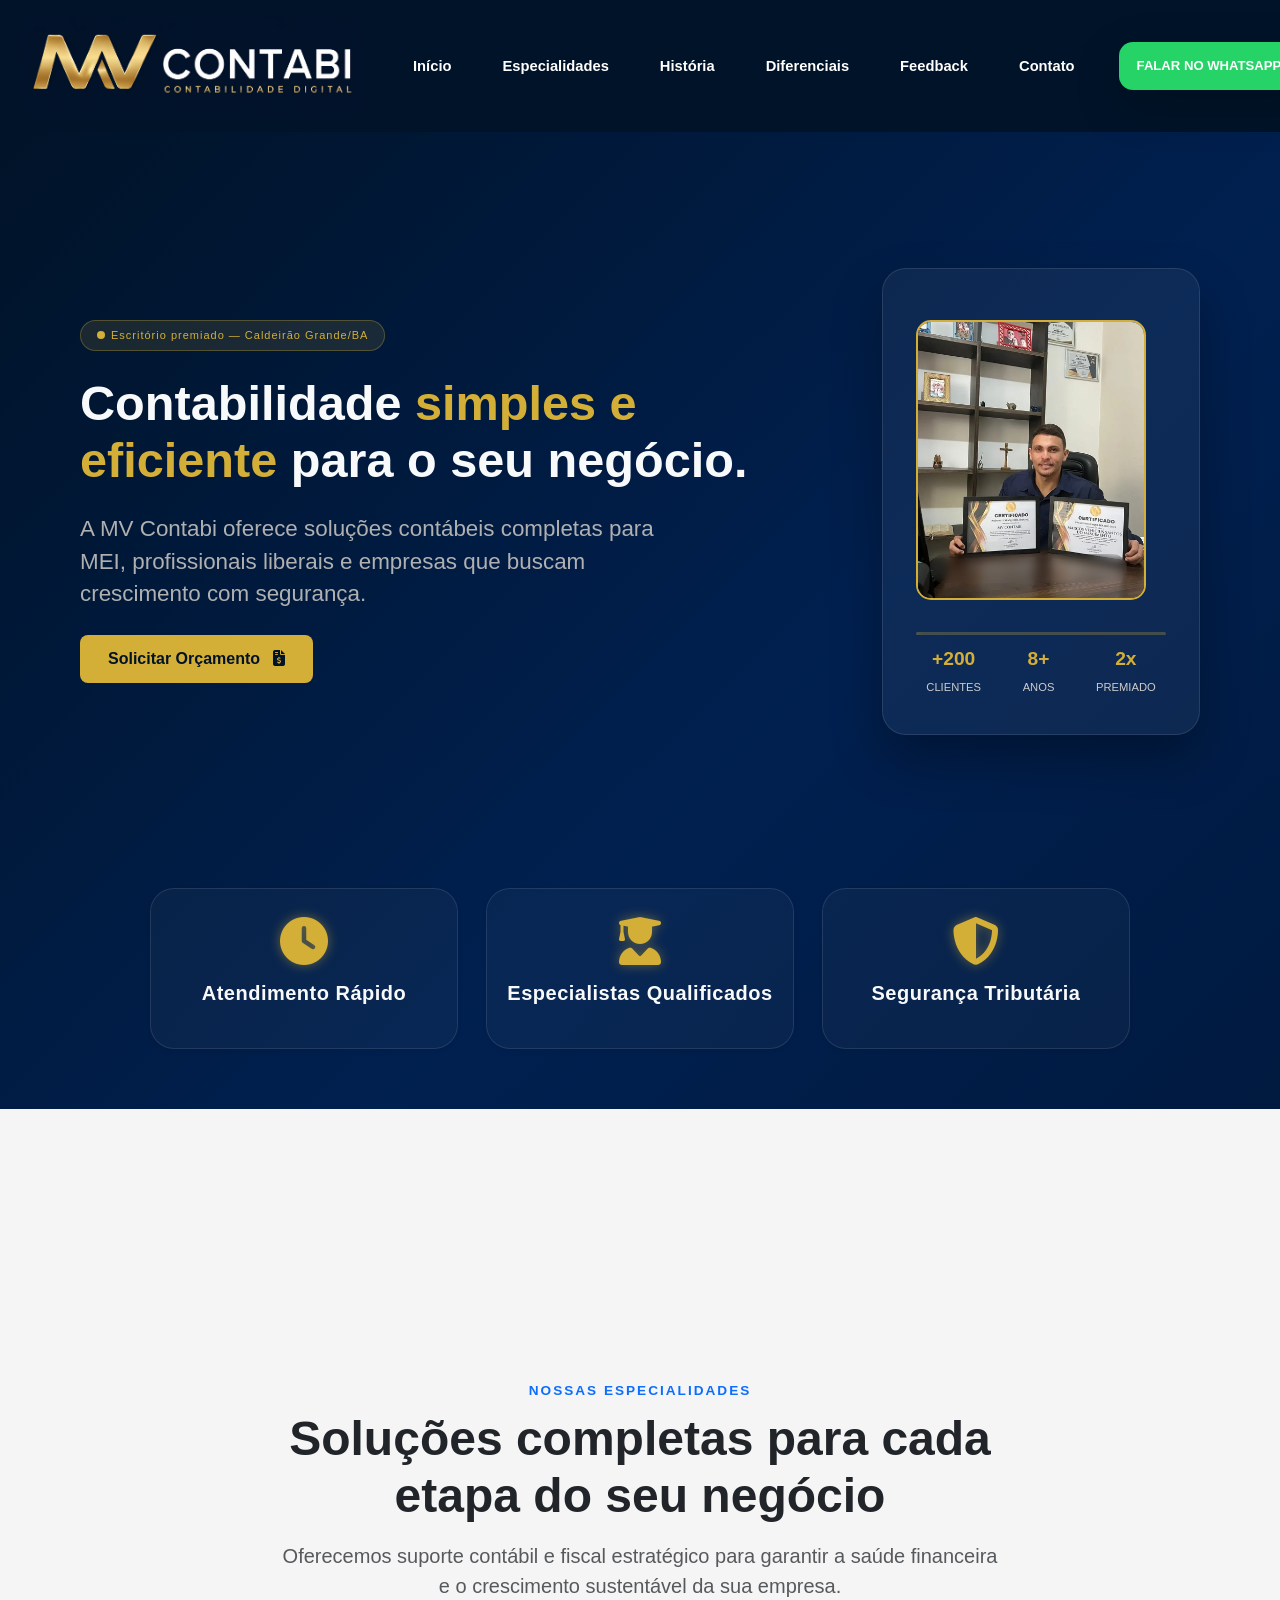
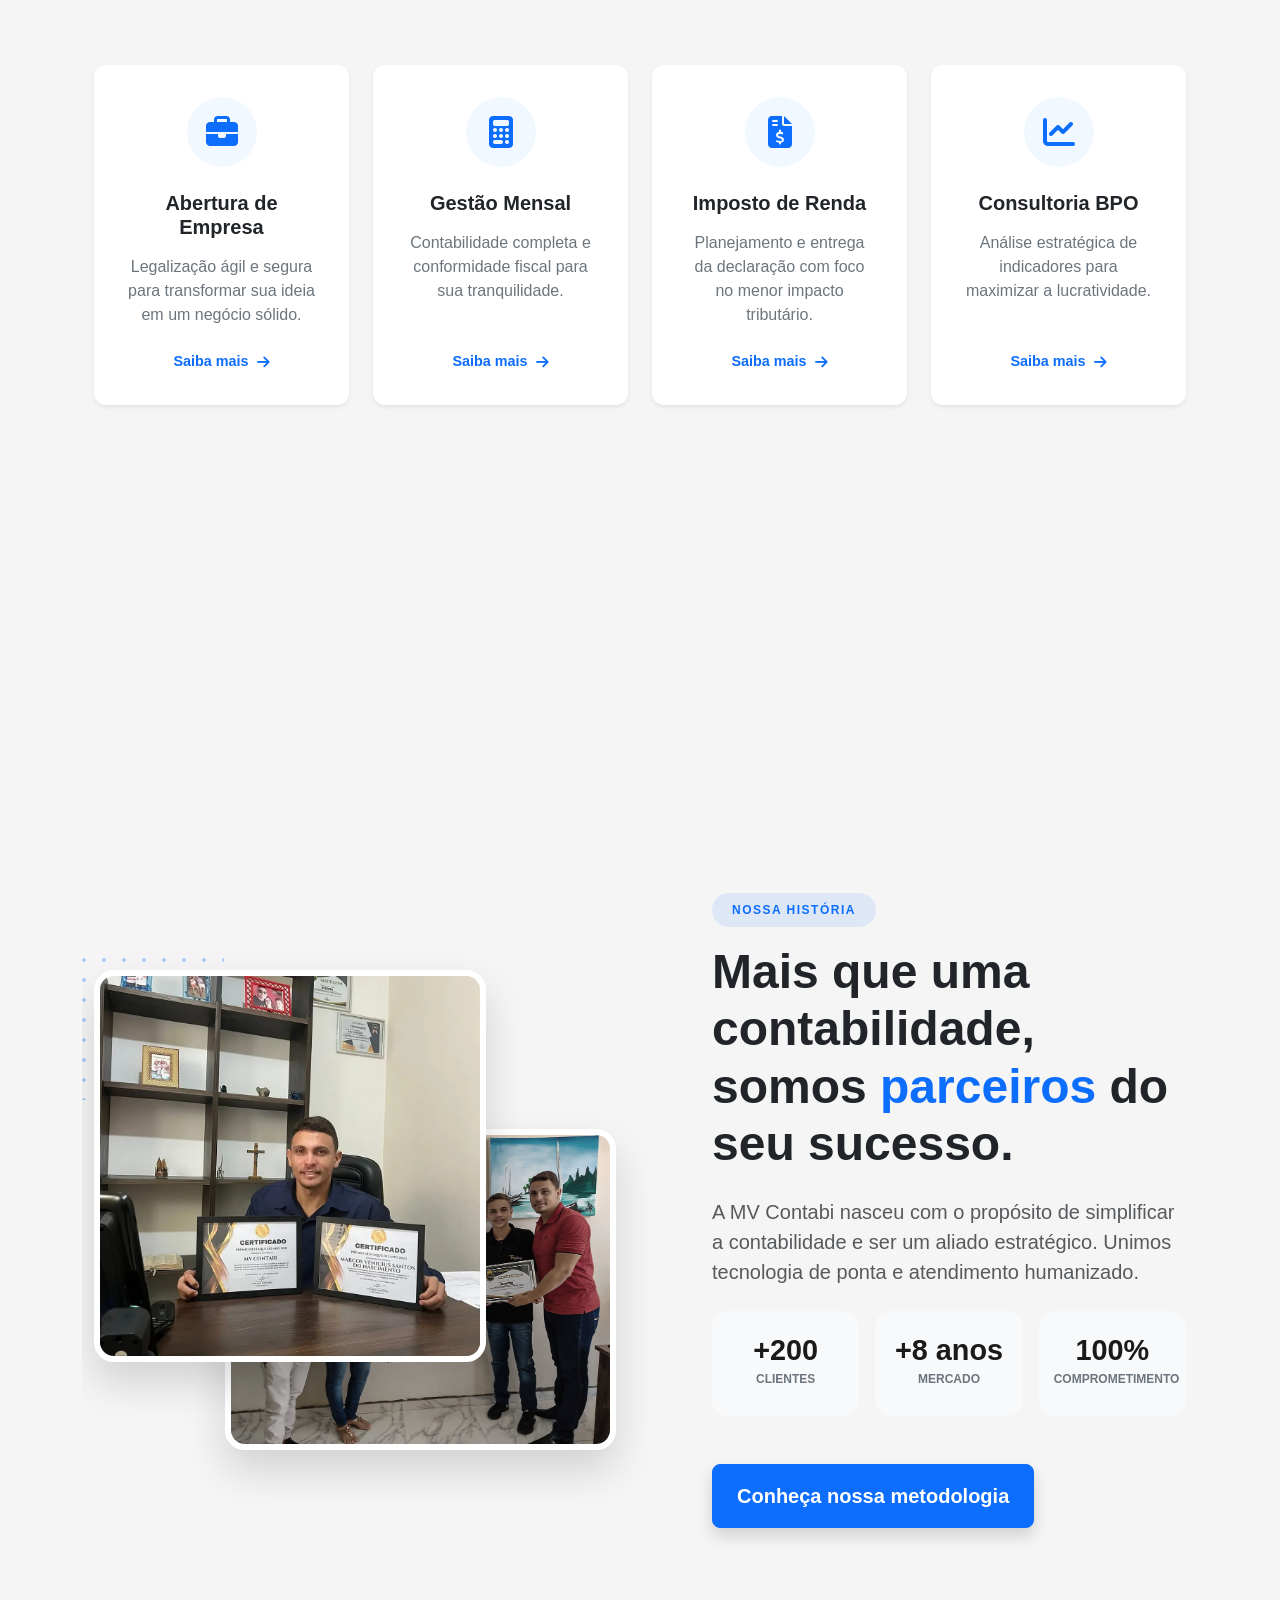
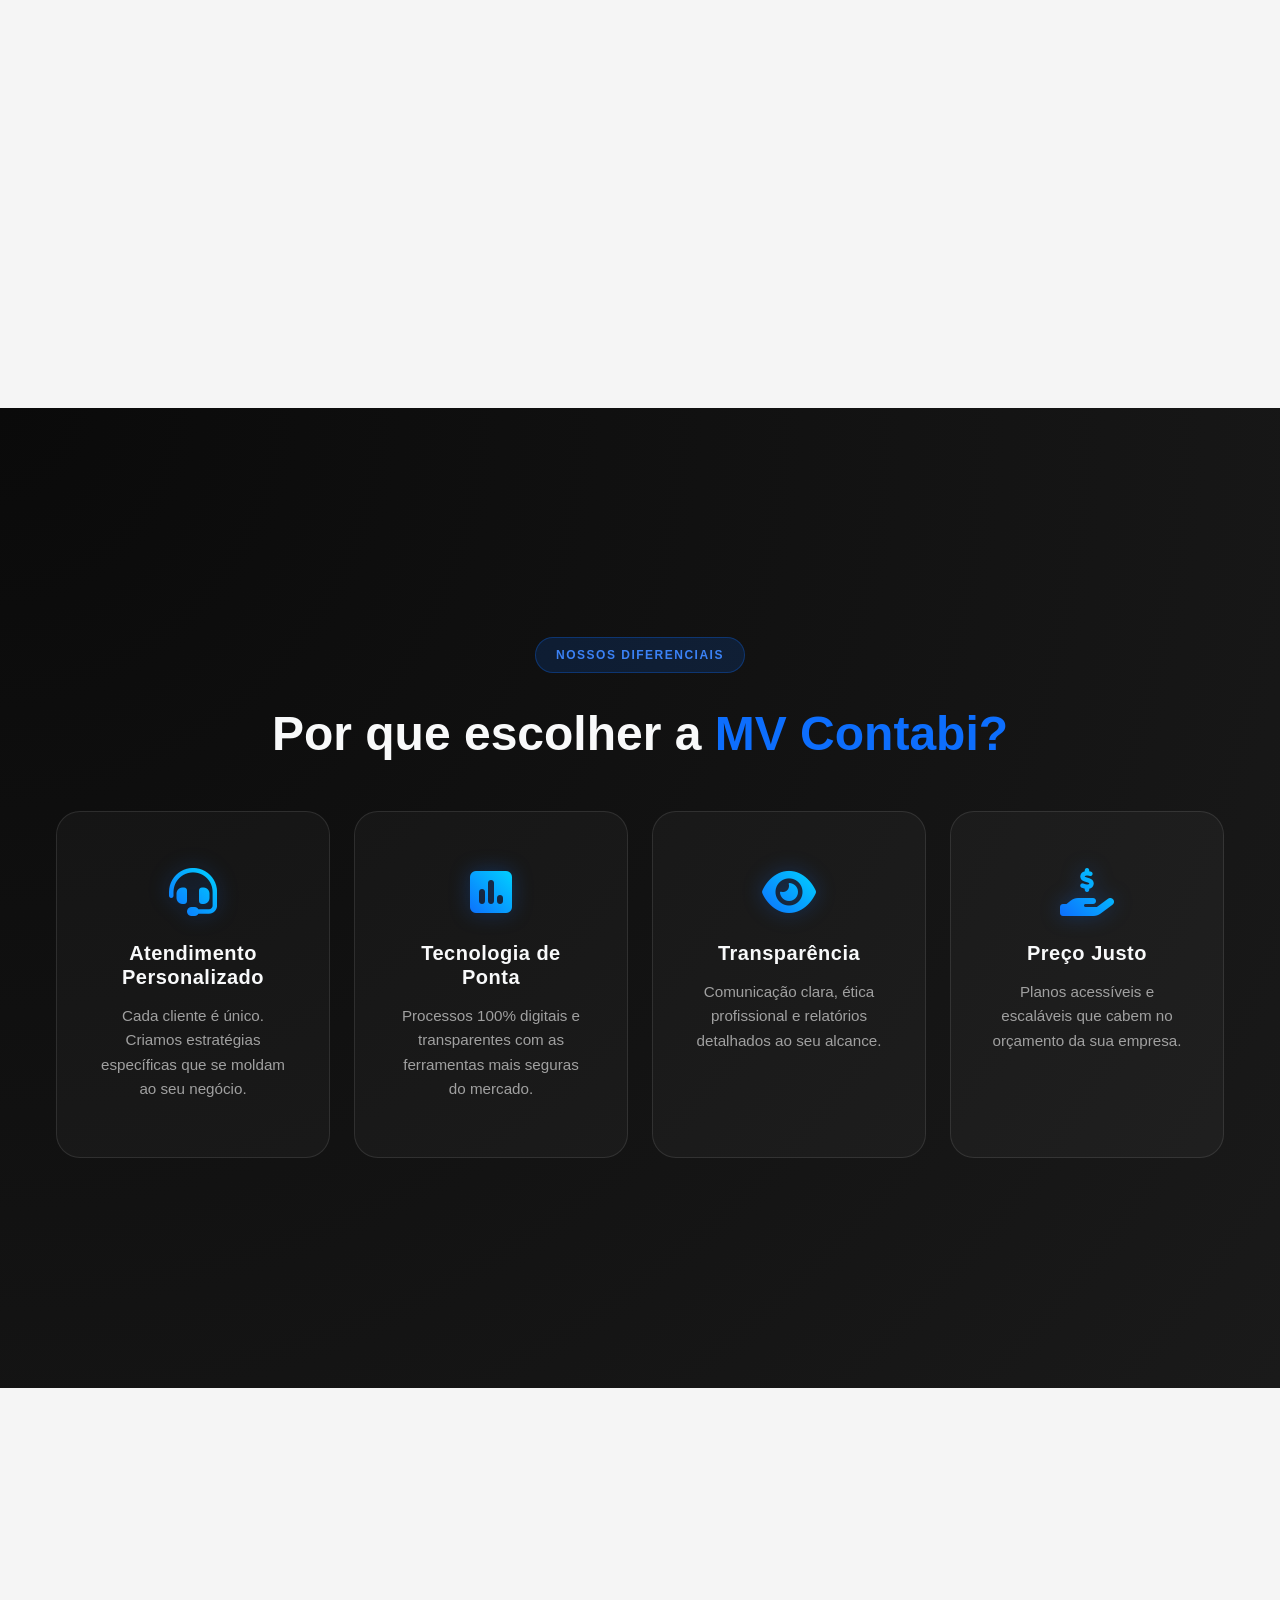
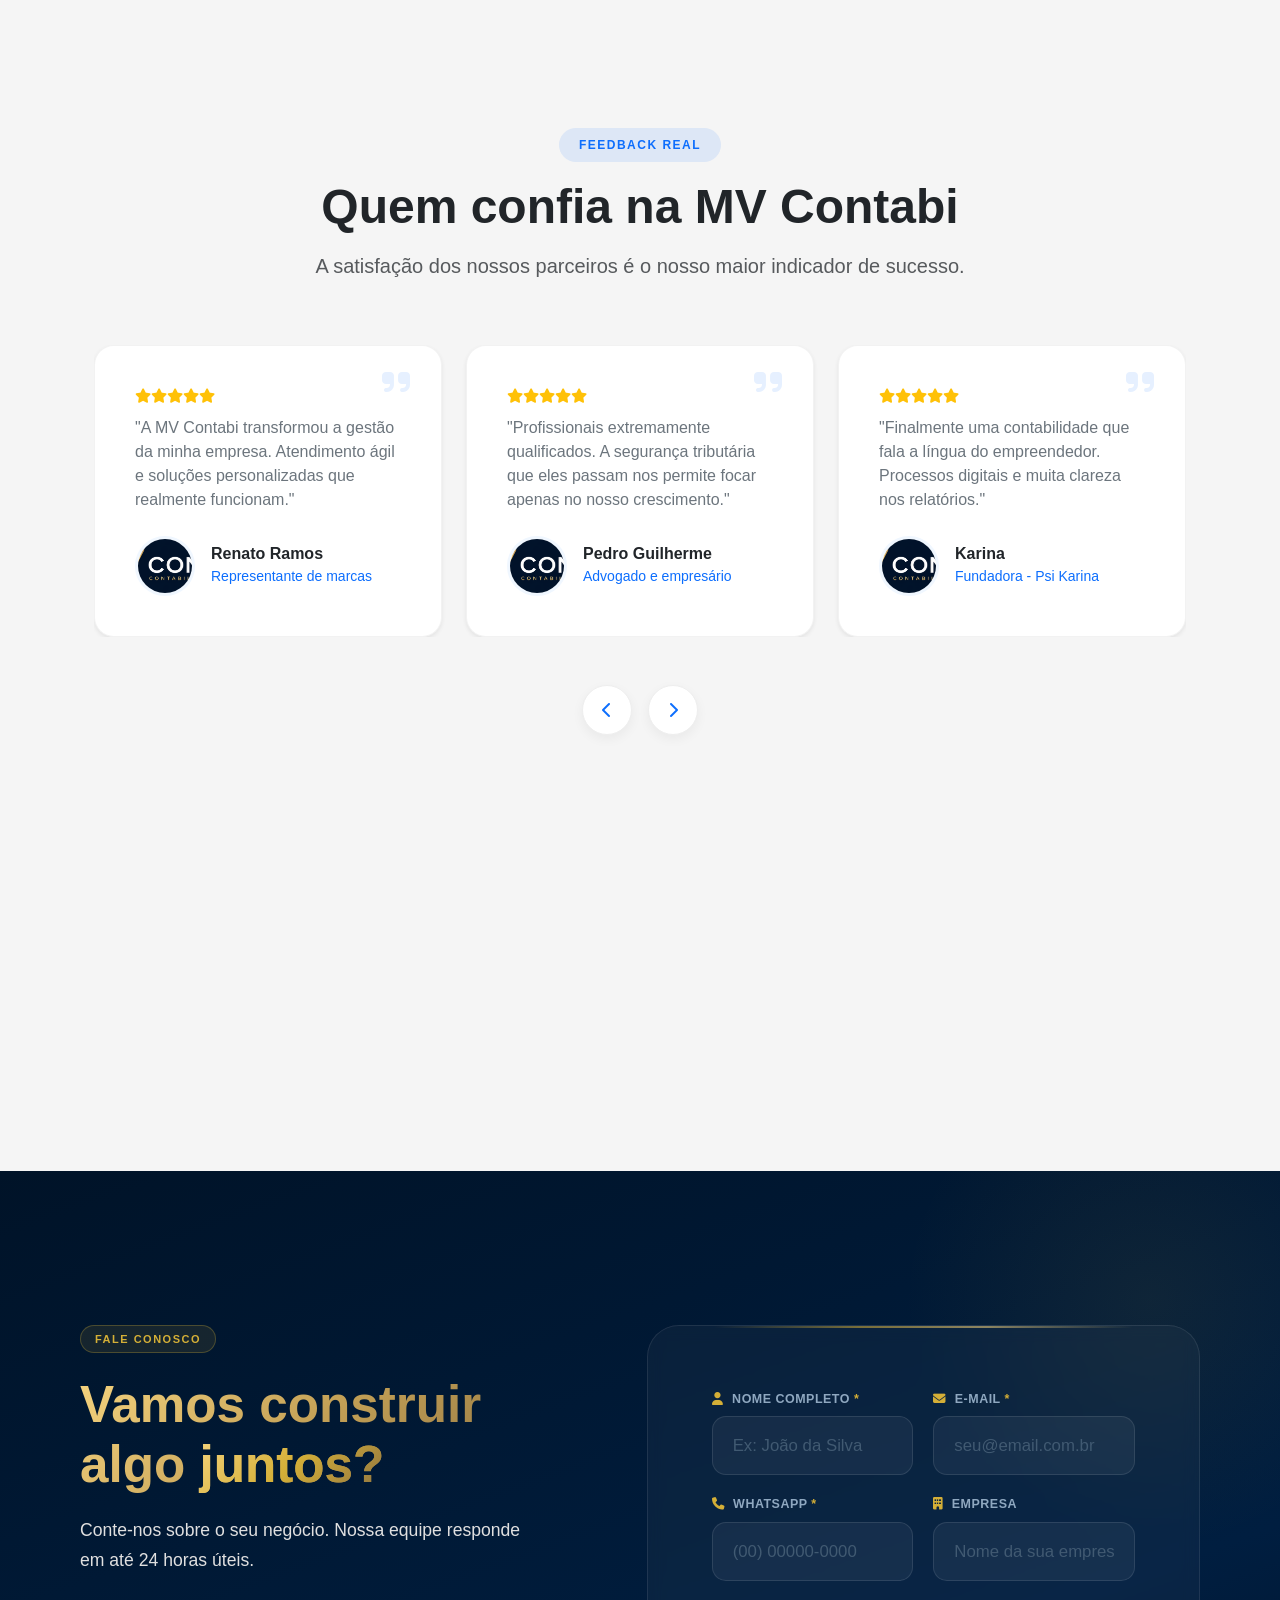
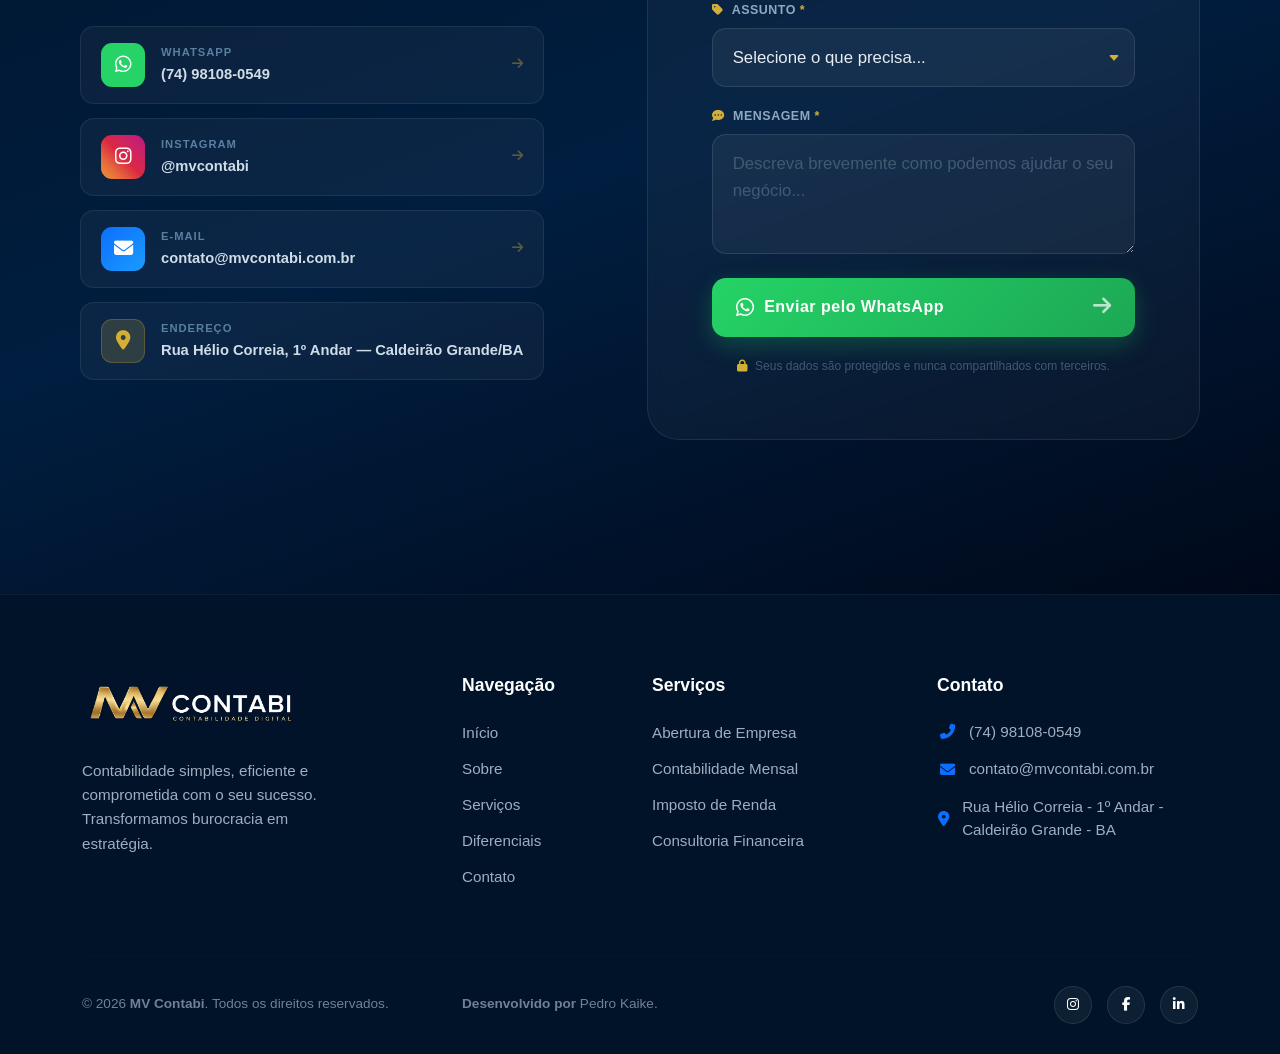
==== commit bd96410a: "Update index.html" ====
--- a/MV-CONTABI/index.html
+++ b/MV-CONTABI/index.html
@@ -182,7 +182,7 @@
         </div>
     </section>
 
-</header><!-- /header.hero -->
+</header><!-- /header.hero --><br><br><br><br><br><br><br><br>
 
 
 <!-- =========================================
@@ -263,7 +263,7 @@
                 </article>
             </div>
         </div>
-    </section><br><br>
+    </section><br><br><br><br><br><br><br><br><br><br><br><br>
 
 
     <!-- ── História / Time ─────────────────── -->
@@ -322,7 +322,7 @@
 
             </div>
         </div>
-    </section>
+    </section><br><br><br><br><br><br><br><br><br><br><br><br><br><br><br>
 
 
     <!-- ── Diferenciais (main) ─────────────── -->
@@ -380,7 +380,7 @@
                 </div>
             </div>
         </div>
-    </section>
+    </section><br><br><br><br><br><br><br><br><br><br>
 
 
     <!-- ── Depoimentos ────────────────────── -->
--- a/MV-CONTABI/style.css
+++ b/MV-CONTABI/style.css
@@ -1,51 +1,101 @@
-/* Estilos globais para o corpo da página */
+/* ===========================================
+   MV CONTABI — STYLE.CSS
+   Sequência: Global → Navbar → Hero → Seções → Footer
+=========================================== */
+
+/* =========================================
+   0. RESET & GLOBAL
+========================================= */
 html {
     box-sizing: border-box;
     overflow-x: hidden;
 }
-*, *::before, *::after {
-    box-sizing: inherit;
-}
+*, *::before, *::after { box-sizing: inherit; }
+
+html, body {
+    width: 100%;
+    max-width: 100%;
+    overflow-x: hidden;
+}
+
 body {
-	font-family: Arial, Helvetica, sans-serif;
-	margin: 0;
-	padding: 0;
-	background-color: #f5f5f5;
-	color: #e0e0e0;
-	overflow-x: hidden;
-}
-
-/* =========================================
-   ANIMAÇÕES DE ENTRADA — ESTILO UNIASSELVI
-========================================= */
-
-/* Estado inicial: invisível e deslocado para baixo */
+    font-family: Arial, Helvetica, sans-serif;
+    margin: 0;
+    padding: 0;
+    background-color: #f5f5f5;
+    color: #e0e0e0;
+    overflow-x: hidden;
+}
+
+img, svg, video, canvas { max-width: 100%; }
+
+h1, h2, h3, h4, h5, h6,
+p, a, span, small, strong, label, button {
+    overflow-wrap: break-word;
+}
+
+.container,
+.container-fluid,
+.row,
+[class*="col-"],
+.card,
+.navbar-collapse,
+.hero-left,
+.hero-right {
+    min-width: 0;
+}
+
+
+/* =========================================
+   1. ANIMAÇÕES GLOBAIS
+========================================= */
+@keyframes pulseDot {
+    0%, 100% { opacity: 1; }
+    50%       { opacity: 0.3; }
+}
+
+@keyframes loadingBar {
+    0%   { transform: translateX(0%); }
+    100% { transform: translateX(430%); }
+}
+
+@keyframes balancear {
+    0%   { transform: translateY(-5px) rotate(0deg); }
+    25%  { transform: translateY(-5px) rotate(-10deg); }
+    50%  { transform: translateY(-5px) rotate(10deg); }
+    75%  { transform: translateY(-5px) rotate(-10deg); }
+    100% { transform: translateY(-5px) rotate(0deg); }
+}
+
+@keyframes shimmerGold {
+    0%   { background-position: -200% center; }
+    100% { background-position:  200% center; }
+}
+
+/* =========================================
+   2. FADE-IN — ANIMAÇÕES DE ENTRADA
+========================================= */
 .fade-in {
     opacity: 0;
     transform: translateY(40px);
     transition: opacity 0.7s ease, transform 0.7s ease;
 }
-
-/* Estado visível: ativado via JS com IntersectionObserver */
 .fade-in.visible {
     opacity: 1;
     transform: translateY(0);
 }
 
-/* Delays escalonados para elementos entrarem um após o outro */
 .fade-in.delay-1 { transition-delay: 0.1s; }
 .fade-in.delay-2 { transition-delay: 0.2s; }
 .fade-in.delay-3 { transition-delay: 0.3s; }
 .fade-in.delay-4 { transition-delay: 0.4s; }
 .fade-in.delay-5 { transition-delay: 0.5s; }
 
-/* DEPOIS — substitua por estes */
 .hero-imagem {
     opacity: 0;
     transform: translateX(-50px);
     transition: opacity 0.8s ease 0.3s, transform 0.8s ease 0.3s;
 }
-
 .hero-imagem.visible {
     opacity: 1;
     transform: translateX(0);
@@ -56,18 +106,11 @@
     transform: translateX(50px);
     transition: opacity 0.8s ease 0.5s, transform 0.8s ease 0.5s;
 }
-
 .hero-texto.visible {
     opacity: 1;
     transform: translateX(0);
 }
 
-/* Diferenciais entram de baixo, um por um */
-#diferenciais .diferenciais-col:nth-child(1) { transition-delay: 0.6s; }
-#diferenciais .diferenciais-col:nth-child(2) { transition-delay: 0.75s; }
-#diferenciais .diferenciais-col:nth-child(3) { transition-delay: 0.9s; }
-
-/* Respeita preferência do usuário por menos movimento */
 @media (prefers-reduced-motion: reduce) {
     .fade-in,
     .navbar,
@@ -80,1283 +123,152 @@
 }
 
 
-/* Ajuste da Barra de Navegação - Define a cor de fundo e padding da navbar */
+/* =========================================
+   3. NAVBAR
+========================================= */
 .navbar {
     background-color: #001328 !important;
     padding: 10px 0;
 }
-#Diferenciais {
- background-color: #001328 !important;
- width: 100%;
- max-width: 100%;
-}
-
-/* Ajuste Inteligente da Imagem/Logo - Estiliza o container da logo com tamanho, efeitos e transição */
+
 .logo-container img {
-    margin-right: 10px !important;
-    width: auto;
-    height: 150px;
-    object-fit: contain;
-    transition: transform 0.3s;
-    image-rendering: -webkit-optimize-contrast;
-}
-
-.logo-container img:hover {
-    transform: scale(1.05);
-}
-@media (max-width: 991px) {
-    .logo-container img {
-        height: 50px !important;
-    }
-
-    .navbar .container-fluid {
-        padding-left: 15px;
-        padding-right: 15px;
-    }
-}
-
-
-/* Animação e efeitos para o ícone do WhatsApp na navbar - Cria efeito de balanço ao passar o mouse */
-
-/* 1. Define a animação de balanço (shake) */
-@keyframes balancear {
-    0% { transform: translateY(-5px) rotate(0deg); }
-    25% { transform: translateY(-5px) rotate(-10deg); }
-    50% { transform: translateY(-5px) rotate(10deg); }
-    75% { transform: translateY(-5px) rotate(-10deg); }
-    100% { transform: translateY(-5px) rotate(0deg); }
-}
-
-/* 2. Estado normal do ícone (suave) */
-.btn-whatsapp-nav i {
+    height: clamp(72px, 1vw, 102px);
+    border-radius: 10px;
     transition: transform 0.3s ease;
-    display: inline-block; /* Necessário para transformações funcionarem */
-}
-
-/* 3. Efeito ao passar o mouse no botão */
-.btn-whatsapp-nav:hover i {
-    animation: balancear 0.5s ease-in-out infinite;
-}
-
-/* Estilos para os links da navbar - Define cor branca, negrito e efeitos de transição */
+}
+.logo-container img:hover { transform: scale(1.05); }
+
+.navbar .container-fluid {
+    padding-left: 50px;
+    padding-right: 50px;
+}
+
+.navbar-nav { gap: clamp(10px, 1vw, 10px); }
+
 .navbar-nav .nav-link {
-    color: #ffffff !important; /* Branco Puro */
-    font-weight: 700 !important; /* Bem forte */
+    color: #ffffff !important;
+    font-weight: 700 !important;
     text-transform: capitalize;
     opacity: 1 !important;
     margin: 0 5px;
     transition: color 0.3s ease;
 }
 
-/* Efeitos de hover para os itens da navbar - Faz os links subirem e aplicam gradiente dourado */
 .navbar-nav .nav-item .nav-link {
-    display: inline-block; /* Necessário para o transform funcionar bem */
+    display: inline-block;
     color: #ffffff !important;
     font-weight: 700;
-    transition: all 0.3s ease; /* Faz a subida ser suave, não um pulo seco */
-}
-
-.navbar-nav .nav-item .nav-link:hover, #contato h2 {
-    /* 1. Efeito de Subir */
-    transform: translateY(-5px); /* O item sobe 5 pixels */
-
-    /* 2. Efeito Dourado Degradê (Truque do Clip) */
+    transition: all 0.3s ease;
+}
+
+.navbar-nav .nav-item .nav-link:hover {
+    transform: translateY(-5px);
     background: linear-gradient(135deg, #F5D37E 0%, #C29F55 50%, #8E7341 100%);
     -webkit-background-clip: text;
     -webkit-text-fill-color: transparent;
     background-clip: text;
-    
-    /* 3. Brilho extra (opcional) */
     text-shadow: 0px 4px 10px rgba(194, 159, 85, 0.3);
 }
-/* Ajustes de espaçamento na navbar - Define padding lateral e margens entre itens */
-/* 1. Dá um respiro nas laterais da barra toda para não colar no vidro da tela */
-.navbar .container-fluid {
-    padding-left: 50px;  /* Distância da Logo para a borda esquerda */
-    padding-right: 50px; /* Distância do Botão para a borda direita */
-}
-
-/* 2. Aumenta a distância ENTRE os itens do menu (Início, Sobre, etc) */
-.navbar-nav .nav-item {
-    margin-left: 20px; /* Cria um espaço entre cada palavra do menu */
-}
-
-/* 3. Ajuste específico para o botão de WhatsApp não ficar colado no link 'Contato' */
+
+.navbar-nav .nav-item { margin-left: 20px; }
+
+/* Botão WhatsApp Navbar */
 .btn-whatsapp-nav {
-    margin-left: 35px !important; /* Espaço extra antes do botão verde */
-}
-
-/* Ajustes responsivos para telas menores (celulares) - Reduz padding e ajusta margens */
+    background-color: #25d366 !important;
+    color: #fff !important;
+    border: 10px solid transparent;
+    transition: transform 0.2s, background-color 0.2s;
+    border-radius: 20px !important;
+    margin-left: 35px !important;
+    white-space: nowrap;
+}
+.btn-whatsapp-nav:hover {
+    transform: scale(1.05);
+    color: #fff !important;
+}
+.btn-whatsapp-nav i { transition: transform 0.3s ease; display: inline-block; }
+.btn-whatsapp-nav:hover i { animation: balancear 0.5s ease-in-out infinite; }
+
+/* Navbar — Responsivo ≤ 1320px */
+@media (max-width: 1320px) and (min-width: 992px) {
+    .navbar .container-fluid { padding-left: 20px; padding-right: 20px; }
+    .logo-container img { height: clamp(88px, 8vw, 110px); }
+    .navbar-nav { gap: 5px; }
+    .navbar-nav .nav-link { font-size: 0.92rem; padding-left: 0.25rem; padding-right: 0.25rem; }
+    .btn-whatsapp-nav {
+        border-width: 6px !important;
+        border-radius: 14px !important;
+        font-size: 0.82rem !important;
+        margin-left: 6px !important;
+    }
+}
+
+@media (max-width: 1100px) and (min-width: 992px) {
+    .logo-container img { height: 82px; }
+    .navbar-nav .nav-link { font-size: 0.86rem; }
+    .btn-whatsapp-nav { padding-left: 10px !important; padding-right: 10px !important; }
+}
+
 @media (max-width: 991px) {
-    .navbar .container-fluid {
-        padding-left: 15px;
-        padding-right: 15px;
-    }
-    .navbar-nav .nav-item {
-        margin-left: 0;
-        margin-bottom: 10px; /* Espaço vertical no celular */
-    }
+    .logo-container img { height: 50px !important; }
+    .navbar .container-fluid { padding-left: 15px; padding-right: 15px; }
+    .navbar-nav .nav-item { margin-left: 0; margin-bottom: 10px; }
+    .btn-whatsapp-nav { margin-left: 0 !important; }
+}
+
+@media (max-width: 991.98px) {
+    .navbar .container-fluid { padding-left: 18px !important; padding-right: 18px !important; }
+    .logo-container img { height: 64px !important; margin-right: 0 !important; }
+    .navbar-toggler {
+        margin-left: auto;
+        border-color: rgba(212, 175, 55, 0.55);
+        padding: 8px 10px;
+    }
+    .navbar-toggler:focus { box-shadow: 0 0 0 0.15rem rgba(212, 175, 55, 0.25); }
+    .navbar-collapse { padding: 14px 0 8px; }
+    .navbar-nav { align-items: stretch !important; gap: 6px; text-align: center; }
+    .navbar-nav .nav-item { margin-left: 0 !important; margin-bottom: 0 !important; }
+    .navbar-nav .nav-link { padding: 10px 12px; }
     .btn-whatsapp-nav {
-        margin-left: 0 !important;
-    }
-}
-
-/* Estilo específico para o botão do WhatsApp no menu - Define cor verde oficial e efeitos */
-.btn-whatsapp-nav {
-    background-color: #25d366 !important; /* Verde oficial do WhatsApp */
-    color: #fff !important;              /* Texto sempre branco */
-    border: 10px solid transparent;           /* Borda transparente para manter o tamanho */
-    transition: transform 0.2s, background-color 0.2s;
-	border-radius: 20px !important;
-}
-
-/* Efeito de clique ou hover para não ficar estático demais */
-.btn-whatsapp-nav:hover {
-    transform: scale(1.05);               /* Leve aumento no tamanho */
-    color: #fff !important;
-}
-
-
-/* Ajuste adicional para o espaçamento no mobile (Bootstrap) - Adiciona margem superior ao botão */
-@media (max-width: 991px) {
-    .btn-whatsapp-nav {
-        margin-top: 10px;
+        width: 100%;
+        justify-content: center;
+        margin: 8px 0 0 !important;
+        padding: 12px 18px !important;
+        border: 0 !important;
+        border-radius: 12px !important;
+        margin-left: clamp(4px, 1vw, 18px) !important;
         display: inline-block;
     }
 }
 
-/* =========================================
-   HEADER
-========================================= */
-header {
-    position: relative;
-    background-color: #001328;
-    padding: 32px 0 220px 0;
-    text-align: center;
-    width: 100%;
-}
-
-header .container-fluid {
-    max-width: 100%;
-    width: 100%;
-    padding-left: 0;
-    padding-right: 0;
-}
-
-header h1 {
-    color: #fff;
-}
-
-header p {
-    color: #b1abab;
-    font-size: 1.2rem;
-    margin-top: 16px;
-}
-
-
-/* =========================================
-   HOVER CARDS GENÉRICOS
-========================================= */
-.card.p-3.shadow-sm,
-.card.p-3.shadow-sm.border-primary {
-    transition: transform 0.2s cubic-bezier(.4, 2, .6, 1), box-shadow 0.2s;
-}
-
-.card.p-3.shadow-sm:hover,
-.card.p-3.shadow-sm.border-primary:hover {
-    transform: translateY(-12px);
-    box-shadow: 0 8px 24px rgba(44, 62, 80, 0.13);
-}
-
-section {
-    margin-bottom: 32px;
-}
-
-/* =========================================
-   SEÇÃO DIFERENCIAIS — BASE (mobile-first)
-========================================= */
-#diferenciais {
-    margin-top: -1.2rem;
-}
-
-#diferenciais .container {
-    max-width: 100%;
-    margin: 0 auto;
-    padding-left: 1rem;
-    padding-right: 1rem;
-}
-
-#diferenciais .row {
-    justify-content: center;
-    gap: 2.5rem;
-}
-
-#diferenciais .diferenciais-col {
-    flex: 0 0 auto;
-    width: auto;
-    margin-right: 0.4rem;
-}
-
-#diferenciais .diferenciais-col:last-child {
-    margin-right: 0;
-}
-
-.diferenciais-col {
-    position: relative;
-}
-
-/* Linha separadora vertical entre cards (desktop) */
-.diferenciais-col:not(:last-child)::after {
-    content: "";
-    position: absolute;
-    right: 0;
-    top: 20%;
-    height: 60%;
-    width: 1px;
-    background-color: rgba(255, 255, 255, 0.2);
-}
-
-#diferenciais .diferenciais-card {
-    background: transparent;
-    border: none;
-    box-shadow: none;
-    padding: 1.2rem 1.2rem;
-}
-
-#diferenciais .diferenciais-col:not(:last-child) .diferenciais-card {
-    border-right: 4px solid #0047b3;
-}
-
-#diferenciais .diferenciais-card .card-body {
-    padding: 0;
-}
-
-#diferenciais .diferenciais-card i {
-    color: #d4af37 !important;
-    filter: drop-shadow(0 0 6px rgba(212, 175, 55, 0.45));
-    margin-bottom: 1rem;
-}
-
-/* =========================================
-   DESKTOP (≥ 992px): offset lateral intencional
-========================================= */
-@media (min-width: 992px) {
-    #diferenciais .container {
-        margin-left: 310px;
-    }
-}
-
-/* =========================================
-   RESPONSIVIDADE — MOBILE & TABLET (< 992px)
-========================================= */
-@media (max-width: 991.98px) {
-
-    /* Imagem: limita tamanho e centraliza */
-    .sobre-img {
-        max-width: 260px;
-        margin: 0 auto;
-        display: block;
-    }
-
-    /* Header: força fluxo vertical */
-    header .d-flex.align-items-center.flex-grow-1.w-100 {
-        display: block !important;
-        width: 100% !important;
-        padding: 0 !important;
-    }
-
-    header section.mb-5.me-md-5 {
-        margin-right: 0 !important;
-        margin-bottom: 20px !important;
-        width: 100% !important;
-    }
-
-    header .container-fluid {
-        padding-left: 20px !important;
-        padding-right: 20px !important;
-        text-align: center !important;
-    }
-
-    header h1.display-5 {
-        font-size: 1.7rem !important;
-        margin-top: 15px !important;
-    }
-
-    header p.fs-4 {
-        font-size: 1rem !important;
-        padding: 0 10px;
-    }
-
-    /* Diferenciais: zera o offset e empilha os cards */
-    #diferenciais {
-        margin-top: 40px !important;
-        width: 100% !important;
-        position: relative !important;
-        left: 0 !important;
-    }
-
-    #diferenciais .container {
-        margin-left: auto !important;
-        margin-right: auto !important;
-        padding-left: 1rem !important;
-        padding-right: 1rem !important;
-    }
-
-    #diferenciais .row,
-    #diferenciais .row.g-0 {
-        display: flex !important;
-        flex-direction: column !important;
-        align-items: center !important;
-        justify-content: center !important;
-        width: 100% !important;
-        margin: 0 auto !important;
-        gap: 15px !important;
-    }
-
-    .diferenciais-col {
-        width: 90% !important;
-        max-width: 320px !important;
-        padding: 0 !important;
-    }
-
-    /* Remove a linha separadora vertical no mobile */
-    .diferenciais-col:not(:last-child)::after {
-        display: none !important;
-    }
-
-    /* Remove a borda direita dos cards no mobile */
-    #diferenciais .diferenciais-col:not(:last-child) .diferenciais-card {
-        border-right: none !important;
-    }
-
-    /* Adiciona fundo sutil e borda para destacar cada card empilhado */
-    .diferenciais-card {
-        background: rgba(255, 255, 255, 0.05) !important;
-        border: 1px solid rgba(255, 255, 255, 0.1) !important;
-        border-radius: 12px !important;
-    }
-
-    .diferenciais-card .card-title {
-        font-size: 1rem !important;
-        white-space: normal !important;
-    }
-}
-
-/* =========================================
-   MOBILE PEQUENO (< 768px)
-========================================= */
-@media (max-width: 768px) {
-    .sobre-img {
-        max-width: 220px;
-    }
-}
-
-	#servicos {
-        padding: 80px 0;
-    }
-
-    .section-subtitle {
-        text-transform: uppercase;
-        letter-spacing: 2px;
-        font-weight: 700;
-        font-size: 0.85rem;
-    }
-
-    .service-card {
-        transition: transform 0.3s ease, box-shadow 0.3s ease;
-        border-radius: 12px;
-        overflow: hidden;
-    }
-
-    .service-card:hover {
-        transform: translateY(-10px);
-        box-shadow: 0 15px 30px rgba(0,0,0,0.1) !important;
-    }
-
-    .icon-wrapper {
-        width: 70px;
-        height: 70px;
-        display: flex;
-        align-items: center;
-        justify-content: center;
-        background-color: rgba(13, 110, 253, 0.05); /* Azul muito suave */
-        border-radius: 50%;
-        margin: 0 auto 1.5rem;
-        color: #0d6efd;
-        transition: 0.3s;
-    }
-
-    .service-card:hover .icon-wrapper {
-        background-color: #0d6efd;
-        color: #fff;
-    }
-
-    .link-hover-custom {
-        font-weight: 600;
-        font-size: 0.9rem;
-        transition: gap 0.3s;
-        display: inline-flex;
-        align-items: center;
-    }
-
-    .link-hover-custom:hover i {
-        transform: translateX(5px);
-        transition: 0.3s;
-    }
-
-
-
-    /* == Estilização Premium Seção Sobre */
-    #time {
-        padding: 120px 0;
-        overflow: hidden;
-    }
-
-    /* Composição de Imagens Dinâmica */
-    .image-stack {
-        position: relative;
-        height: 450px;
-        width: 100%;
-    }
-
-    .img-main {
-        width: 70%;
-        border-radius: 20px;
-        position: absolute;
-        top: 0;
-        left: 0;
-        z-index: 2;
-        box-shadow: 0 30px 60px rgba(0,0,0,0.15);
-        border: 8px solid #fff;
-        transition: 0.5s ease;
-    }
-
-    .img-secondary {
-        width: 65%;
-        border-radius: 20px;
-        position: absolute;
-        bottom: 0;
-        right: 0;
-        z-index: 1;
-        box-shadow: 0 20px 40px rgba(0,0,0,0.1);
-        filter: grayscale(30%);
-        transition: 0.5s ease;
-    }
-
-    .image-stack:hover .img-main { transform: scale(1.02); z-index: 3; }
-    .image-stack:hover .img-secondary { transform: translate(-10px, -10px); filter: grayscale(0); }
-
-    /* Decoração de fundo */
-    .image-stack::after {
-        content: "";
-        position: absolute;
-        width: 150px;
-        height: 150px;
-        background-image: radial-gradient(#0d6efd 2px, transparent 2px);
-        background-size: 20px 20px;
-        top: -20px;
-        left: -20px;
-        z-index: 0;
-        opacity: 0.3;
-    }
-
-    /* Tipografia e Badges */
-    .about-badge {
-        background-color: rgba(13, 110, 253, 0.1);
-        color: #0d6efd;
-        padding: 8px 20px;
-        border-radius: 50px;
-        font-weight: 700;
-        font-size: 0.75rem;
-        letter-spacing: 1.5px;
-        text-transform: uppercase;
-        display: inline-block;
-    }
-
-    .stat-card-custom {
-        border: none;
-        background: #f8f9fa;
-        border-radius: 16px;
-        padding: 25px 15px;
-        text-align: center;
-        transition: 0.4s;
-        border-bottom: 3px solid transparent;
-    }
-
-    .stat-card-custom:hover {
-        background: #fff;
-        box-shadow: 0 15px 35px rgba(13, 110, 253, 0.1);
-        border-bottom: 3px solid #0d6efd;
-    }
-
-    .stat-val {
-        font-size: 1.8rem;
-        color: #1a1a1a;
-        line-height: 1;
-    }
-
-    .stat-desc {
-        font-size: 0.75rem;
-        color: #6c757d;
-        font-weight: 600;
-        margin-top: 5px;
-    }
-
-    @media (max-width: 991px) {
-        .image-stack { height: 350px; margin-bottom: 50px; }
-    }
-
-	.image-stack {
-        position: relative;
-        height: 480px;
-        width: 100%;
-        cursor: pointer; /* Indica que é clicável */
-    }
-
-    .stack-img {
-        border-radius: 20px;
-        position: absolute;
-        transition: all 0.6s cubic-bezier(0.4, 0, 0.2, 1);
-        box-shadow: 0 20px 40px rgba(0,0,0,0.15);
-        border: 6px solid #fff;
-    }
-
-    /* Posição da Foto 1 (Venicius) */
-    .img-1 {
-        width: 75%;
-        top: 0;
-        left: 0;
-        z-index: 5;
-    }
-
-    /* Posição da Foto 2 (Time) */
-    .img-2 {
-        width: 75%;
-        bottom: 0;
-        right: 0;
-        z-index: 4;
-        filter: grayscale(40%);
-    }
-
-    /* CLASSE DE TROCA: Quando a foto 2 ganha o topo */
-    .image-stack.active .img-1 {
-        z-index: 4;
-        transform: scale(0.9) translate(20px, 20px);
-        filter: grayscale(40%);
-    }
-
-    .image-stack.active .img-2 {
-        z-index: 5;
-        transform: scale(1.05) translate(-20px, -20px);
-        filter: grayscale(0%);
-        box-shadow: 0 30px 60px rgba(13, 110, 253, 0.2);
-    }
-
-    /* Estilização Premium para Diferenciais */
-    #Diferenciais {
-        background: radial-gradient(circle at top left, #0a0a0a, #1a1a1a); /* Fundo escuro profundo */
-        padding: 140px 0;
-        min-height: 980px;
-        position: relative;
-        width: 100vw;
-        max-width: 100vw;
-        left: 50%;
-        right: 50%;
-        margin-left: -50vw;
-        margin-right: -50vw;
-        box-sizing: border-box;
-        display: flex;
-        flex-direction: column; /* Garante que o conteúdo flua de cima para baixo */
-        justify-content: center; /* Centraliza o conteúdo na vertical */
-        align-items: center;    /* Centraliza o conteúdo na horizontal */
-    }
-
-    #Diferenciais .container {
-        max-width: 1200px;
-        width: 100%;
-        margin: 0 auto;
-        padding-left: 1rem;
-        padding-right: 1rem;
-    }
-
-    /* Ajuste no título para brilhar no fundo escuro */
-    #Diferenciais .about-badge {
-        background-color: rgba(13, 110, 253, 0.15);
-        color: #3b82f6;
-        border: 1px solid rgba(13, 110, 253, 0.3);
-    }
-
-    .Diferenciais-card, .diferenciais-card {
-        padding: 40px 25px;
-        border-radius: 24px !important;
-        background: rgba(255, 255, 255, 0.03) !important; /* Vidro muito sutil */
-        border: 1px solid rgba(255, 255, 255, 0.1) !important;
-        transition: all 0.4s cubic-bezier(0.175, 0.885, 0.32, 1.275);
-        position: relative;
-        overflow: hidden;
-    }
-
-    /* Efeito de brilho na borda ao passar o mouse */
-    .Diferenciais-card:hover, .diferenciais-card:hover {
-        transform: translateY(-12px);
-        background: rgba(255, 255, 255, 0.07) !important;
-        border-color: #0d6efd !important;
-        box-shadow: 0 20px 40px rgba(0, 0, 0, 0.4);
-    }
-
-    /* Ícone com brilho Neon */
-    .Diferenciais-card i {
-        background: linear-gradient(45deg, #0d6efd, #00d4ff);
-        -webkit-background-clip: text;
-        -webkit-text-fill-color: transparent;
-        filter: drop-shadow(0 0 10px rgba(13, 110, 253, 0.3));
-        margin-bottom: 25px !important;
-        transition: 0.3s;
-    }
-
-    .Diferenciais-card:hover i, .diferenciais-card:hover i {
-        filter: drop-shadow(0 0 20px rgba(13, 110, 253, 0.6));
-        transform: scale(1.1);
-    }
-
-    /* Linha decorativa embaixo do título do card */
-    .Diferenciais-card .card-title, .diferenciais-card .card-title {
-        font-weight: 700;
-        letter-spacing: 0.5px;
-        margin-bottom: 15px;
-    }
-
-    .diferenciais-card .card-text, .Diferenciais-card .card-text {
-        font-size: 0.95rem;
-        line-height: 1.6;
-        color: #a0a0a0 !important; /* Cinza suave para leitura confortável */
-    }
-
-    /* Detalhe visual de luz no canto do card */
-    .diferenciais-card::before, .Diferenciais-card::before {
-        content: "";
-        position: absolute;
-        top: -50%;
-        left: -50%;
-        width: 200%;
-        height: 200%;
-        background: radial-gradient(circle, rgba(13, 110, 253, 0.05) 0%, transparent 70%);
-        opacity: 0;
-        transition: 0.5s;
-    }
-
-    .diferenciais-card:hover::before, .Diferenciais-card:hover::before {
-        opacity: 1;
-    }
-
-    
-    
-
-
-#depoimentos {
-        padding: 100px 0;
-    }
-
-    .testimonial-card {
-        border-radius: 20px !important;
-        transition: all 0.4s ease;
-        background: #ffffff;
-        border: 1px solid rgba(0,0,0,0.05) !important;
-    }
-
-    .testimonial-card:hover {
-        transform: translateY(-5px);
-        box-shadow: 0 20px 40px rgba(13, 110, 253, 0.08) !important;
-    }
-
-    /* Estilização das 5 Estrelas */
-    .stars {
-        color: #ffc107; /* Cor Ouro */
-        font-size: 0.9rem;
-        margin-bottom: 15px;
-    }
-
-    .quote-icon {
-        position: absolute;
-        top: 20px;
-        right: 30px;
-        font-size: 2rem;
-        color: rgba(13, 110, 253, 0.1);
-    }
-
-    /* Estilo dos Botões de Navegação */
-    .nav-btn {
-        width: 50px;
-        height: 50px;
-        border-radius: 50%;
-        background: #fff;
-        border: 1px solid #eee;
-        color: #0d6efd;
-        display: flex;
-        align-items: center;
-        justify-content: center;
-        transition: 0.3s;
-        cursor: pointer;
-        box-shadow: 0 4px 12px rgba(0,0,0,0.05);
-    }
-
-    .nav-btn:hover {
-        background: #0d6efd;
-        color: #fff;
-        box-shadow: 0 8px 20px rgba(13, 110, 253, 0.2);
-    }
-
-    .client-img {
-        width: 60px;
-        height: 60px;
-        object-fit: cover;
-        border-radius: 50%;
-        border: 3px solid #f0f7ff;
-    }
-
-
-
-
-
-.py-120 { padding: 120px 0; }
-
-    /* Cards de Contato Rápido */
-    .contact-link-card {
-        display: flex;
-        align-items: center;
-        padding: 25px;
-        background: #fff;
-        border-radius: 16px;
-        text-decoration: none !important;
-        transition: all 0.3s ease;
-        border: 1px solid #eee;
-        height: 100%;
-    }
-
-    .contact-link-card:hover {
-        transform: translateY(-5px);
-        box-shadow: 0 15px 30px rgba(0,0,0,0.05);
-        border-color: #e7910f;
-    }
-
-    .contact-icon-box {
-        width: 50px;
-        height: 50px;
-        border-radius: 12px;
-        display: flex;
-        align-items: center;
-        justify-content: center;
-        margin-right: 15px;
-        color: #fff;
-        font-size: 1.5rem;
-    }
-
-    .bg-whatsapp { background: #25D366; }
-    .bg-instagram { background: linear-gradient(45deg, #f09433 0%, #e6683c 25%, #dc2743 50%, #cc2366 75%, #bc1888 100%); }
-
-    .contact-label {
-        margin: 0;
-        font-size: 0.8rem;
-        text-transform: uppercase;
-        letter-spacing: 1px;
-        font-weight: 700;
-        color: #999;
-    }
-
-    .contact-info {
-        color: #2c3e50;
-        font-weight: 600;
-        font-size: 1.05rem;
-    }
-
-    /* Estilização do Formulário */
-    .premium-form {
-        background: #fff;
-        padding: 60px;
-        border-radius: 30px;
-        border: 1px solid rgba(0,0,0,0.03);
-    }
-
-    .form-floating > .form-control {
-        border: 2px solid #f0f0f0;
-        border-radius: 15px;
-        padding: 1rem 1.2rem;
-        height: calc(3.5rem + 10px);
-        font-weight: 500;
-        color: #2c3e50;
-    }
-
-    .form-floating > label {
-        padding: 1rem 1.2rem;
-        color: #888;
-    }
-
-    .form-floating > .form-control:focus {
-        border-color: #e7910f;
-        box-shadow: 0 0 0 4px rgba(231, 145, 15, 0.1);
-    }
-
-    /* Botão Premium */
-    .btn-premium-submit {
-        background: linear-gradient(135deg, #e7910f 0%, #d97d0a 100%);
-        color: white;
-        padding: 18px 60px;
-        border-radius: 50px;
-        font-weight: 700;
-        text-transform: uppercase;
-        letter-spacing: 2px;
-        border: none;
-        box-shadow: 0 10px 20px rgba(231, 145, 15, 0.3);
-        transition: all 0.3s ease;
-    }
-
-    .btn-premium-submit:hover {
-        transform: translateY(-3px) scale(1.02);
-        box-shadow: 0 15px 30px rgba(231, 145, 15, 0.4);
-        color: white;
-    }
-
-    @media (max-width: 768px) {
-        .premium-form { padding: 30px 20px; }
-    }
-
-
-
-.footer-logo {
-    /* Aumentado de 45px/65px para 90px para dar destaque premium */
-    max-height: 60px !important; 
-    width: auto;
-    display: block;
-    filter: none !important; 
-    -webkit-filter: none !important;
-    transition: transform 0.3s ease;
-    
-    /* Garante alinhamento central em telas menores e à esquerda em telas grandes */
-    margin-bottom: 20px; 
-}
-
-/* Ajuste responsivo: um pouco menor no celular para não ocupar a tela toda */
-@media (max-width: 768px) {
-    .footer-logo {
-        max-height: 70px !important;
-        margin: 0 auto 25px; /* Centraliza a logo no mobile */
-    }
-}
-.footer-logo:hover {
-    transform: scale(1.05);
-}
-
-.footer-premium {
-    background-color: #001328; /* Este é o tom exato de azul da sua logo */
-    color: #ffffff;
-    padding: 80px 0 30px;
-    border-top: 1px solid rgba(255, 255, 255, 0.05);
-}
-
-    .footer-logo {
-        max-height: 45px;
-        filter: brightness(0) invert(1); /* Garante que a logo fique branca */
-    }
-
-    .footer-description {
-        color: #a0aec0;
-        font-size: 0.95rem;
-        line-height: 1.6;
-    }
-
-    .footer-title {
-        color: #ffffff;
-        font-size: 1.1rem;
-        font-weight: 700;
-        margin-bottom: 25px;
-        position: relative;
-    }
-
-    .footer-links {
-        list-style: none;
-        padding: 0;
-    }
-
-    .footer-links li {
-        margin-bottom: 12px;
-    }
-
-    .footer-links a {
-        color: #a0aec0;
-        text-decoration: none;
-        transition: all 0.3s ease;
-        font-size: 0.95rem;
-    }
-
-    .footer-links a:hover {
-        color: #0d6efd;
-        padding-left: 5px;
-    }
-
-    .footer-contact {
-        list-style: none;
-        padding: 0;
-    }
-
-    .footer-contact li {
-        display: flex;
-        align-items: center;
-        margin-bottom: 15px;
-        color: #a0aec0;
-        font-size: 0.95rem;
-    }
-
-    .footer-contact i {
-        color: #0d6efd;
-        margin-right: 12px;
-        width: 20px;
-        text-align: center;
-    }
-
-    .footer-divider {
-        margin: 50px 0 30px;
-        border-color: rgba(255, 255, 255, 0.05);
-    }
-
-    .footer-bottom {
-        font-size: 0.85rem;
-        color: #718096;
-    }
-
-    .footer-social-icons {
-        display: flex;
-        gap: 15px;
-        justify-content: flex-end;
-    }
-
-    .footer-social-icons a {
-        width: 38px;
-        height: 38px;
-        border-radius: 50%;
-        background: rgba(255, 255, 255, 0.05);
-        color: #fff;
-        display: flex;
-        align-items: center;
-        justify-content: center;
-        text-decoration: none;
-        transition: 0.3s;
-        border: 1px solid rgba(255, 255, 255, 0.1);
-    }
-
-    .footer-social-icons a:hover {
-        background: #0d6efd;
-        transform: translateY(-3px);
-        border-color: #0d6efd;
-    }
-
-    @media (max-width: 768px) {
-        .footer-social-icons {
-            justify-content: center;
-        }
-    }
-
-
-
-
-
-
-
-
-
-
-
-
-
-
-
-
-    /* =========================================
-   CARD HERO — MARCOS VENICIUS
-========================================= */
-.hero-visual-container {
-    perspective: 1000px;
-    display: flex;
-    justify-content: center;
-    align-items: center;
-    padding: 40px 10px;
-    flex-shrink: 0;
-}
-
-.mv-card {
-    position: relative;
-    background: rgba(212, 175, 55, 0.08);
-    border: 1px solid rgba(212, 175, 55, 0.25);
-    border-radius: 16px;
-    padding: 16px;
-    width: 200px;
-    backdrop-filter: blur(10px);
-    transition: transform 0.1s ease-out;
-    transform-style: preserve-3d;
-}
-
-/* Tag de credibilidade */
-.mv-card-tag {
-    display: flex;
-    align-items: center;
-    gap: 6px;
-    background: rgba(212, 175, 55, 0.12);
-    border: 1px solid rgba(212, 175, 55, 0.3);
-    color: #d4af37;
-    padding: 4px 10px;
-    border-radius: 20px;
-    font-size: 9px;
-    font-weight: 600;
-    letter-spacing: 0.5px;
-    margin-bottom: 12px;
-    white-space: nowrap;
-    overflow: hidden;
-    text-overflow: ellipsis;
-}
-
-.mv-tag-dot {
-    width: 6px;
-    height: 6px;
-    background: #d4af37;
-    border-radius: 50%;
-    flex-shrink: 0;
-    animation: pulseDot 2s ease-in-out infinite;
-}
-
-@keyframes pulseDot {
-    0%, 100% { opacity: 1; }
-    50% { opacity: 0.3; }
-}
-
-/* Imagem */
-.mv-card-img-wrap {
+@media (max-width: 575.98px) {
+    .navbar .container-fluid { padding-left: 12px !important; padding-right: 12px !important; }
+    .logo-container img { height: 52px !important; }
+}
+
+
+/* =========================================
+   4. HERO — HEADER
+========================================= */
+header.hero {
+    background: linear-gradient(135deg, #001328 0%, #002050 60%, #001a40 100%);
+    padding: 0 16px 16px;
+    display: flex;
+    align-items: flex-start;
+    gap: 20px;
+    min-height: 86vh;
     position: relative;
     overflow: hidden;
-    border-radius: 10px;
-    margin-bottom: 12px;
-}
-
-.mv-card-img {
-    width: 100%;
-    height: 200px;
-    object-fit: cover;
-    object-position: top center;
-    display: block;
-    border-radius: 10px;
-}
-
-/* Barra de carregamento abaixo da imagem */
-.mv-scan-line {
-    position: relative;
     display: block;
     width: 100%;
-    height: 3px;
-    margin-top: 10px;
-    overflow: hidden;
-    border-radius: 999px;
-    background: rgba(212, 175, 55, 0.18);
-    box-shadow: inset 0 0 8px rgba(212, 175, 55, 0.15);
-}
-
-.mv-scan-line::before {
-    content: "";
-    position: absolute;
-    top: 0;
-    bottom: 0;
-    left: 0;
-    width: 44%;
-    border-radius: inherit;
-    background: linear-gradient(90deg, transparent, #d4af37 30%, #f5d37e 70%, transparent);
-    box-shadow: 0 0 12px rgba(212, 175, 55, 0.8);
-    animation: loadingBar 2.6s ease-in-out infinite;
-}
-
-@keyframes loadingBar {
-    0%   { transform: translateX(-110%); }
-    50%  { transform: translateX(75%); }
-    100% { transform: translateX(250%); }
-}
-
-/* Badges laterais */
-.mv-badge {
-    position: absolute;
-    padding: 7px 12px;
-    border-radius: 8px;
-    display: flex;
-    flex-direction: column;
-    font-size: 10px;
-    white-space: nowrap;
-    box-shadow: 0 4px 12px rgba(0,0,0,0.3);
-}
-
-.mv-badge small {
-    font-size: 8px;
-    text-transform: uppercase;
-    letter-spacing: 0.5px;
-    opacity: 0.6;
-}
-
-.mv-badge strong {
-    font-size: 10px;
-}
-
-.mv-badge-top {
-    top: 70px;
-    right: -90px;
-    background: #fff;
-    color: #001328;
-    border-left: 3px solid #d4af37;
-}
-
-.mv-badge-bottom {
-    bottom: 60px;
-    left: -90px;
-    background: #001328;
-    color: #fff;
-    border: 1px solid rgba(212, 175, 55, 0.4);
-    border-bottom: 3px solid #d4af37;
-}
-
-/* Métricas */
-.mv-card-stats {
-    display: flex;
-    align-items: center;
-    justify-content: space-between;
-    padding: 8px 4px 0;
-}
-
-.mv-stat {
-    text-align: center;
-    flex: 1;
-}
-
-.mv-stat strong {
-    display: block;
-    color: #d4af37;
-    font-size: 16px;
-    font-weight: 700;
-    line-height: 1.1;
-}
-
-.mv-stat span {
-    display: block;
-    color: rgba(255, 255, 255, 0.5);
-    font-size: 9px;
-    margin-top: 2px;
-}
-
-.mv-stat-divider {
-    width: 1px;
-    height: 28px;
-    background: rgba(255, 255, 255, 0.1);
-    flex-shrink: 0;
-}
-
-/* Efeito 3D no hover (mouse) */
-@media (min-width: 992px) {
-    .mv-card:hover {
-        box-shadow: 0 20px 60px rgba(212, 175, 55, 0.15);
-    }
-}
-
-/* Mobile: card menor e centralizado */
-@media (max-width: 991.98px) {
-    .mv-card {
-        width: 160px;
-    }
-
-    .mv-card-img {
-        height: 150px;
-    }
-
-    .mv-badge-top,
-    .mv-badge-bottom {
-        display: none;
-    }
-}
-
-
-
-
-
-
-
-
-
-
-
-
-
-
-
-
-
-
-/* Estilização do Novo Header (Fusão) */
-.hero { 
-    background: linear-gradient(135deg, #001328 0%, #002050 60%, #001a40 100%); 
-    padding: 0 16px 16px; 
-    display: flex; 
-    align-items: flex-start; 
-    gap: 20px; 
-    min-height: 86vh; 
-    position: relative; 
-    overflow: hidden; 
-}
-
-.hero-left { flex: 1; z-index: 1; text-align: left;}
-
-.hero-tag { 
-    display: inline-flex; 
-    align-items: center; 
-    gap: 6px; 
-    background: rgba(212,175,55,0.12); 
-    border: 1px solid rgba(212,175,55,0.3); 
-    color: #d4af37; 
-    padding: 6px 16px; 
-    border-radius: 20px; 
-    font-size: 11px; 
-    font-weight: 500; 
-    letter-spacing: 1px; 
-    margin-bottom: 24px;
-}
-
-.hero-tag-dot { width: 8px; height: 8px; background: #d4af37; border-radius: 50%; }
-
-.hero h1 em { color: #d4af37; font-style: normal; }
-
-.btn-gold { 
-    background: #d4af37; 
-    color: #001328; 
-    padding: 12px 28px; 
-    border-radius: 8px; 
-    font-weight: 600; 
-    transition: 0.3s; 
-}
-
-.btn-gold:hover { background: #f5d37e; transform: translateY(-3px); }
-
-.btn-outline { 
-    background: transparent; 
-    color: #fff; 
-    border: 1px solid rgba(255,255,255,0.25); 
-    padding: 12px 28px; 
-    border-radius: 8px; 
-    transition: 0.3s; 
-}
-
-/* Responsividade para o novo Hero */
-@media (max-width: 991px) {
-    .hero { flex-direction: column; text-align: center; padding-top: 40px; }
-    .hero-left { text-align: center; }
-    .hero-actions { justify-content: center; }
-    #diferenciais { position: relative !important; margin-top: 40px !important; }
-}
-
-/* Container Principal do Hero */
+    max-width: 100%;
+    min-height: auto;
+}
+
 .hero-section {
-    background: linear-gradient(135deg, #001328 0%, #002050 60%, #001a40 100%);
     width: 100%;
-    padding: 38px 6% 80px;
+    max-width: 100%;
+    padding: clamp(34px, 5vw, 72px) clamp(16px, 6vw, 80px);
     display: flex;
     align-items: center;
     justify-content: space-between;
@@ -1364,31 +276,53 @@
     gap: 50px;
 }
 
-/* Tipografia e Cores */
 .hero-left {
-    flex: 0 1 760px;
-}
-
-.hero-right {
-    flex: 0 0 auto;
+    flex: 1;
     z-index: 1;
+    text-align: left;
 }
 
 .hero-left h1 {
     max-width: 760px;
+    font-size: clamp(2rem, 3.8vw, 3.9rem) !important;
+    line-height: 1.18;
 }
 
 .hero-left h1 em {
-    color: #d4af37; /* Dourado da MV Contabi */
+    color: #d4af37;
     font-style: normal;
 }
 
 .hero-left p {
     color: #b0b0b0;
     max-width: 600px;
-}
-
-/* Botões Customizados */
+    font-size: clamp(1rem, 1.75vw, 1.5rem) !important;
+    line-height: 1.45;
+}
+
+.hero-tag {
+    display: inline-flex;
+    align-items: center;
+    gap: 6px;
+    background: rgba(212,175,55,0.12);
+    border: 1px solid rgba(212,175,55,0.3);
+    color: #d4af37;
+    padding: 6px 16px;
+    border-radius: 20px;
+    font-size: 11px;
+    font-weight: 500;
+    letter-spacing: 1px;
+    margin-bottom: 24px;
+}
+
+.hero-tag-dot {
+    width: 8px;
+    height: 8px;
+    background: #d4af37;
+    border-radius: 50%;
+    animation: pulseDot 1.8s ease-in-out infinite;
+}
+
 .btn-gold {
     background: #d4af37;
     color: #001328;
@@ -1399,42 +333,316 @@
     transition: 0.3s;
     display: inline-block;
 }
-
-.btn-gold:hover {
-    background: #f1c40f;
-    transform: translateY(-3px);
-}
-
-.btn-outline-white {
-    border: 1px solid rgba(255,255,255,0.3);
-    color: #fff;
-    padding: 12px 28px;
-    border-radius: 8px;
-    text-decoration: none;
-    margin-left: 15px;
-    transition: 0.3s;
-}
-
-/* O Card da Direita (Glassmorphism) */
+.btn-gold:hover { background: #f1c40f; transform: translateY(-3px); }
+
+
+/* =========================================
+   5. HERO — CARD DE MARCOS VENICIUS
+========================================= */
+
+/* Área de imagem + card glassmorphism */
 .hero-card {
     background: rgba(255, 255, 255, 0.05);
-    backdrop-filter: blur(15px);
     border: 1px solid rgba(255, 255, 255, 0.1);
-    padding: 46px;
     border-radius: 24px;
     position: relative;
     box-shadow: 0 25px 50px rgba(0,0,0,0.3);
-}
-
+    width: min(100%, 380px);
+    padding: clamp(24px, 3vw, 46px);
+}
+
+.mv-card-image-area {
+    width: 250px;
+    margin: 0 auto;
+    position: relative;
+    padding-bottom: 20px;
+}
+
+/* Wrapper flip 3D */
 .mv-card-img-wrap {
-    width: 250px;
-    height: auto;
+    width: 100%;
+    height: 310px;
     border-radius: 15px;
-    overflow: visible;
+    overflow: hidden;
     position: relative;
-    margin: 0 auto 20px;
-}
-
+    margin: 0;
+    perspective: 900px;
+    transform-style: preserve-3d;
+    transition: box-shadow 0.45s ease;
+    cursor: pointer;
+}
+
+/* Faces do card */
+.mv-card-face {
+    position: absolute;
+    inset: 0;
+    display: flex;
+    align-items: center;
+    justify-content: center;
+    backface-visibility: hidden;
+    -webkit-backface-visibility: hidden;
+    transform-style: preserve-3d;
+    transition: transform 0.8s cubic-bezier(0.4, 0.2, 0.2, 1);
+    border-radius: 15px;
+}
+
+.mv-card-front { transform: rotateY(0deg); }
+.mv-card-back  { transform: rotateY(180deg); }
+
+/* Flip quando .flipped é adicionado via JS */
+.mv-card-img-wrap.flipped .mv-card-front { transform: rotateY(-180deg); }
+.mv-card-img-wrap.flipped .mv-card-back  { transform: rotateY(0deg); }
+
+/* ── VERSO DO CARD — REDESIGN ─────────────────────────────────────── */
+.mv-card-back {
+    background: linear-gradient(160deg, #001b3d 0%, #00091a 60%, #001020 100%);
+    border: 1px solid rgba(212, 175, 55, 0.25);
+    border-radius: 15px;
+    box-sizing: border-box;
+    padding: 20px 18px 16px;
+    color: #f0ead6;
+    display: flex;
+    flex-direction: column;
+    align-items: stretch;
+    justify-content: space-between;
+    overflow: hidden;
+    gap: 10px;
+}
+
+/* Luz de canto dourada */
+.mv-card-back::before {
+    content: "";
+    position: absolute;
+    inset: 0;
+    border-radius: 15px;
+    background:
+        radial-gradient(ellipse at 95% 5%, rgba(212,175,55,0.22) 0%, transparent 40%),
+        radial-gradient(ellipse at 5% 95%, rgba(13, 62, 140, 0.18) 0%, transparent 45%);
+    pointer-events: none;
+    z-index: 0;
+}
+
+/* Linha dourada topo (decorativa) */
+.mv-card-back::after {
+    content: "";
+    position: absolute;
+    top: 0; left: 12%; right: 12%;
+    height: 2px;
+    border-radius: 0 0 4px 4px;
+    background: linear-gradient(90deg, transparent, #d4af37 30%, #f5d37e 70%, transparent);
+    opacity: 0.7;
+}
+
+/* Tudo dentro fica acima do pseudo-elemento */
+.mv-card-back > * { position: relative; z-index: 1; }
+
+/* Cabeçalho: nome + cargo */
+.mv-back-header {
+    display: flex;
+    align-items: center;
+    gap: 10px;
+}
+
+.mv-back-avatar {
+    width: 38px;
+    height: 38px;
+    border-radius: 50%;
+    border: 2px solid #d4af37;
+    object-fit: cover;
+    object-position: top center;
+    flex-shrink: 0;
+    filter: grayscale(20%);
+}
+
+.mv-back-name {
+    font-size: 0.78rem;
+    font-weight: 800;
+    color: #f5d37e;
+    letter-spacing: 0.06em;
+    text-transform: uppercase;
+    line-height: 1.2;
+    margin: 0;
+}
+
+.mv-back-role {
+    font-size: 0.65rem;
+    color: #99b8d4;
+    margin: 2px 0 0;
+    letter-spacing: 0.03em;
+}
+
+/* Divider dourado */
+.mv-back-divider {
+    height: 1px;
+    background: linear-gradient(90deg, transparent, rgba(212,175,55,0.4), transparent);
+    margin: 0;
+    flex-shrink: 0;
+}
+
+/* =========================================
+   AJUSTES DE TIPOGRAFIA E RESPONSIVIDADE
+========================================= */
+
+/* Lista de itens (Ajuste de tamanho e alinhamento) */
+.mv-back-items {
+    list-style: none;
+    margin: 0;
+    padding: 0;
+    display: flex;
+    flex-direction: column;
+    gap: 12px; /* Espaço entre os itens */
+}
+
+.mv-back-items li {
+    display: flex;
+    align-items: flex-start; /* Ícone alinhado ao topo do texto */
+    gap: 10px;
+    font-size: 0.85rem; /* Tamanho reduzido para não cortar */
+    line-height: 1.4;
+    color: #d0dde8;
+}
+
+.mv-back-items li .mv-back-icon {
+    flex-shrink: 0;
+    width: 24px;
+    height: 24px;
+    border-radius: 6px;
+    background: rgba(212,175,55,0.1);
+    border: 1px solid rgba(212,175,55,0.2);
+    display: flex;
+    align-items: center;
+    justify-content: center;
+    font-size: 0.75rem;
+    color: #d4af37;
+}
+
+.mv-back-items li strong {
+    color: #f5d37e;
+    font-weight: 600;
+}
+
+/* =========================================
+   ESTILIZAÇÃO DA BADGE DE PREMIAÇÃO (COMPACTA)
+========================================= */
+.mv-back-badge {
+    /* Layout */
+    display: inline-flex;
+    align-items: center;
+    justify-content: center;
+    gap: 8px;
+    
+    /* Espaçamento e Forma */
+    padding: 6px 14px;
+    border-radius: 30px;
+    margin: 0 auto 15px auto; /* Centraliza e dá distância do conteúdo abaixo */
+    
+    /* Cores e Estilo Glass */
+    background: rgba(212, 175, 55, 0.08); /* Fundo dourado bem suave */
+    border: 1px solid rgba(212, 175, 55, 0.3); /* Borda dourada fina */
+    backdrop-filter: blur(4px);
+    
+    /* Tipografia */
+    color: #d4af37;
+    font-size: 10px; /* Tamanho pequeno e elegante */
+    font-weight: 800;
+    text-transform: uppercase;
+    letter-spacing: 1.2px;
+    white-space: nowrap;
+    
+    /* Efeito de profundidade */
+    box-shadow: 0 4px 15px rgba(0, 0, 0, 0.2);
+    transition: all 0.3s ease;
+}
+
+/* Ícone da Medalha */
+.mv-back-badge i {
+    font-size: 12px;
+    filter: drop-shadow(0 0 5px rgba(212, 175, 55, 0.5));
+}
+
+/* Efeito de brilho ao passar o mouse no card */
+.mv-card:hover .mv-back-badge {
+    background: rgba(212, 175, 55, 0.15);
+    border-color: #d4af37;
+    transform: translateY(-2px);
+    box-shadow: 0 0 15px rgba(212, 175, 55, 0.2);
+}
+
+/* Responsividade: Garante que não quebre em telas minúsculas */
+@media (max-width: 380px) {
+    .mv-back-badge {
+        font-size: 9px;
+        padding: 5px 10px;
+    }
+}
+
+/* =========================================
+   MEDIA QUERIES (O SEGREDO DA RESPONSIVIDADE)
+========================================= */
+
+/* Telas médias (Tablets) */
+@media (max-width: 991px) {
+    .hero-section {
+        flex-direction: column;
+        text-align: center;
+        padding: 60px 20px;
+    }
+
+    .mv-card {
+        width: 100%;
+        max-width: 320px; /* Limita largura no mobile */
+        margin: 0 auto;
+    }
+
+    .mv-badge-top, .mv-badge-bottom {
+        display: none; /* Remove badges flutuantes que poluem o mobile */
+    }
+}
+
+/* Telas pequenas (Celulares) */
+@media (max-width: 480px) {
+    .hero-left h1 {
+        font-size: 1.75rem !important; /* Diminui o título principal */
+    }
+
+    .hero-left p {
+        font-size: 0.95rem !important;
+    }
+
+    .mv-back-items li {
+        font-size: 0.78rem; /* Texto da lista menor para caber tudo */
+    }
+
+    .mv-card {
+        padding: 20px;
+    }
+
+    .mv-card-img {
+        height: 240px; /* Reduz altura da imagem no mobile */
+    }
+}
+
+
+
+/* Hint "toque para ver" — visível só em mobile */
+.mv-flip-hint {
+    position: absolute;
+    bottom: -22px;
+    left: 50%;
+    transform: translateX(-50%);
+    font-size: 0.6rem;
+    color: rgba(212,175,55,0.5);
+    letter-spacing: 0.08em;
+    white-space: nowrap;
+    display: none;
+}
+
+@media (max-width: 991.98px) {
+    .mv-flip-hint { display: block; }
+}
+/* ───────────────────────────────────────── fim do redesign ─────── */
+
+/* Imagem da frente */
 .mv-card-img {
     width: 100%;
     height: 310px;
@@ -1445,47 +653,30 @@
     border-radius: 15px;
 }
 
-/* Barra de carregamento abaixo da imagem */
+/* Linha de scan dourada */
 .mv-scan-line {
-    position: relative;
-    display: block;
-    width: 100%;
+    position: absolute;
+    left: 0; right: 0; bottom: 0;
     height: 3px;
-    margin-top: 10px;
-    overflow: hidden;
     border-radius: 999px;
     background: rgba(212, 175, 55, 0.18);
     box-shadow: inset 0 0 8px rgba(212, 175, 55, 0.15);
+    overflow: hidden;
 }
 
 .mv-scan-line::before {
     content: "";
     position: absolute;
-    top: 0;
-    bottom: 0;
-    left: 0;
-    width: 44%;
+    top: 0; left: -30%;
+    width: 30%;
+    height: 100%;
     border-radius: inherit;
-    background: linear-gradient(90deg, transparent, #d4af37 30%, #f5d37e 70%, transparent);
+    background: linear-gradient(90deg, transparent 0%, #d4af37 30%, #f5d37e 70%, transparent 100%);
     box-shadow: 0 0 12px rgba(212, 175, 55, 0.8);
-    animation: loadingBar 2.6s ease-in-out infinite;
-}
-
-/* Badges Flutuantes */
-.badge-scan, .badge-scan2 {
-    position: absolute;
-    background: rgba(0,0,0,0.8);
-    padding: 8px 15px;
-    border-radius: 10px;
-    border-left: 3px solid #d4af37;
-    font-size: 10px;
-    z-index: 2;
-}
-
-.badge-scan { top: 20px; left: -20px; }
-.badge-scan2 { bottom: 80px; right: -20px; }
-
-/* Stats no Card */
+    animation: loadingBar 1.8s linear infinite;
+}
+
+/* Stats mini */
 .hero-stats {
     display: flex;
     justify-content: space-around;
@@ -1493,9 +684,7 @@
     margin-top: 10px;
 }
 
-.stat-mini {
-    text-align: center;
-}
+.stat-mini { text-align: center; }
 
 .stat-mini strong {
     display: block;
@@ -1509,77 +698,94 @@
     color: #ccc;
 }
 
+/* Hover desktop no wrapper */
+@media (min-width: 992px) {
+    .mv-card-img-wrap:hover {
+        box-shadow: 0 34px 70px rgba(0, 0, 0, 0.18);
+    }
+    .mv-card:hover {
+        box-shadow: 0 20px 60px rgba(212, 175, 55, 0.15);
+    }
+}
+
+
+/* =========================================
+   6. HERO — DIFERENCIAIS DO HEADER
+========================================= */
+#diferenciais {
+    background-color: #001328 !important;
+    width: 100%;
+    max-width: 100%;
+    position: relative !important;
+    inset: auto !important;
+    margin: 0 !important;
+    padding: 18px clamp(14px, 4vw, 36px) 44px !important;
+    background: transparent !important;
+}
+
+#diferenciais .container {
+    width: 100%;
+    max-width: 980px;
+    margin: 0 auto !important;
+    padding: 0 !important;
+}
+
+#diferenciais .row,
+#diferenciais .row.g-0 {
+    display: grid !important;
+    grid-template-columns: repeat(3, minmax(0, 1fr));
+    gap: clamp(12px, 2.4vw, 28px) !important;
+    width: 100%;
+    margin: 0 !important;
+}
+
+#diferenciais .diferenciais-col:nth-child(1) { transition-delay: 0.6s; }
+#diferenciais .diferenciais-col:nth-child(2) { transition-delay: 0.75s; }
+#diferenciais .diferenciais-col:nth-child(3) { transition-delay: 0.9s; }
+
+#diferenciais .diferenciais-card .card-body { padding: 0; }
+
+#diferenciais .diferenciais-card i {
+    color: #d4af37 !important;
+    filter: drop-shadow(0 0 6px rgba(212, 175, 55, 0.45));
+    margin-bottom: 1rem;
+}
+
+#diferenciais .diferenciais-card {
+    height: 100%;
+    min-height: 138px;
+    padding: clamp(18px, 2.4vw, 28px) 14px;
+}
+
+/* Desktop offset */
+@media (min-width: 992px) {
+    #diferenciais .container { margin-left: 310px; }
+}
+
+
+/* =========================================
+   7. HERO — RESPONSIVIDADE
+========================================= */
+@media (max-width: 1320px) and (min-width: 992px) {
+    .hero-section {
+        gap: 32px;
+        padding-left: clamp(34px, 5vw, 64px);
+        padding-right: clamp(34px, 5vw, 64px);
+    }
+    .hero-left { flex-basis: 620px; }
+    .hero-card { width: 318px; padding: 36px 30px; }
+    .mv-card-img-wrap { width: 230px; }
+    .mv-card-img { height: 280px; }
+}
+
 @media (max-width: 991px) {
-    .hero-section {
-        padding-top: 32px;
-        padding-bottom: 56px;
-    }
-
-    .hero-card {
-        padding: 30px;
-    }
-
-    .mv-card-img-wrap {
-        width: min(230px, 78vw);
-    }
-
-    .mv-card-img {
-        height: 280px;
-    }
-}
-
-/* =========================================
-   RESPONSIVIDADE FINAL — SOMENTE HEADER
-========================================= */
+    .hero { flex-direction: column; text-align: center; padding-top: 40px; }
+    .hero-left { text-align: center; }
+    .hero-actions { justify-content: center; }
+    #diferenciais { position: relative !important; margin-top: 40px !important; }
+}
+
 @media (max-width: 991.98px) {
-    .navbar .container-fluid {
-        padding-left: 18px !important;
-        padding-right: 18px !important;
-    }
-
-    .logo-container img {
-        height: 64px !important;
-        margin-right: 0 !important;
-    }
-
-    .navbar-toggler {
-        margin-left: auto;
-        border-color: rgba(212, 175, 55, 0.55);
-        padding: 8px 10px;
-    }
-
-    .navbar-toggler:focus {
-        box-shadow: 0 0 0 0.15rem rgba(212, 175, 55, 0.25);
-    }
-
-    .navbar-collapse {
-        padding: 14px 0 8px;
-    }
-
-    .navbar-nav {
-        align-items: stretch !important;
-        gap: 6px;
-        text-align: center;
-    }
-
-    .navbar-nav .nav-item {
-        margin-left: 0 !important;
-        margin-bottom: 0 !important;
-    }
-
-    .navbar-nav .nav-link {
-        padding: 10px 12px;
-    }
-
-    .btn-whatsapp-nav {
-        width: 100%;
-        justify-content: center;
-        margin: 8px 0 0 !important;
-        padding: 12px 18px !important;
-        border: 0 !important;
-        border-radius: 12px !important;
-    }
-
     .hero {
         display: block;
         min-height: auto;
@@ -1587,7 +793,6 @@
         overflow: hidden;
         text-align: center;
     }
-
     .hero-section {
         flex-direction: column;
         align-items: center;
@@ -1597,23 +802,14 @@
         gap: 30px;
         text-align: center;
     }
-
     .hero-left,
     .hero-right {
         flex: none;
         width: 100%;
         max-width: 680px;
     }
-
-    .hero-right.hero-imagem {
-        opacity: 1 !important;
-        transform: none !important;
-    }
-
-    .hero-left {
-        text-align: center;
-    }
-
+    .hero-right.hero-imagem { opacity: 1 !important; transform: none !important; }
+    .hero-left { text-align: center; }
     .hero-left h1 {
         max-width: 680px;
         margin-left: auto;
@@ -1621,7 +817,6 @@
         font-size: 2.35rem !important;
         line-height: 1.18;
     }
-
     .hero-left p {
         max-width: 560px;
         margin-left: auto;
@@ -1630,42 +825,22 @@
         line-height: 1.55;
         padding: 0 !important;
     }
-
     .hero-tag {
         max-width: 100%;
         justify-content: center;
         white-space: normal;
     }
-
-    .hero-actions {
-        justify-content: center;
-        flex-wrap: wrap;
-    }
-
+    .hero-actions { justify-content: center; flex-wrap: wrap; }
     .hero-card {
         width: 100%;
         max-width: 330px;
         margin: 0 auto;
         padding: 30px;
     }
-
-    .badge-scan {
-        left: 50% !important;
-        right: auto !important;
-        transform: translateX(-50%);
-        width: max-content;
-        max-width: calc(100% - 24px);
-        text-align: left;
-    }
-
-    .mv-card-img-wrap {
-        width: min(230px, 76vw);
-    }
-
-    .mv-card-img {
-        height: 280px;
-    }
-
+    .mv-card-img-wrap { width: min(230px, 76vw); height: auto; aspect-ratio: 3 / 4; }
+    .mv-card-img { width: 100%; height: 100%; object-fit: cover; object-position: center 15%; }
+
+    /* Diferenciais no mobile */
     #diferenciais {
         position: relative !important;
         inset: auto !important;
@@ -1673,12 +848,7 @@
         margin: 22px 0 0 !important;
         padding: 0 18px 32px !important;
     }
-
-    #diferenciais .container {
-        margin: 0 auto !important;
-        padding: 0 !important;
-    }
-
+    #diferenciais .container { margin: 0 auto !important; padding: 0 !important; }
     #diferenciais .row,
     #diferenciais .row.g-0 {
         display: grid !important;
@@ -1688,39 +858,22 @@
         max-width: 360px;
         width: 100%;
     }
-
-    #diferenciais .diferenciais-col {
-        width: 100% !important;
-        max-width: none !important;
-        margin: 0 !important;
-    }
-
-    #diferenciais .diferenciais-card {
-        padding: 18px 16px;
-        border-right: 0 !important;
-    }
-
-    #diferenciais .diferenciais-card i {
-        font-size: 2.1rem;
-        margin-bottom: 0.75rem !important;
-    }
+    #diferenciais .diferenciais-col { width: 100% !important; max-width: none !important; margin: 0 !important; }
+    #diferenciais .diferenciais-card { padding: 18px 16px; border-right: 0 !important; }
+    #diferenciais .diferenciais-card i { font-size: 2.1rem; margin-bottom: 0.75rem !important; }
+}
+
+@media (max-width: 991px) {
+    .mv-card-img-wrap { width: min(230px, 78vw); height: auto; aspect-ratio: 3 / 4; }
+    .mv-card-img { width: 100%; height: 100%; object-fit: cover; object-position: center 15%; }
+    .hero-section { padding-top: 32px; padding-bottom: 56px; }
+    .hero-card { padding: 30px; }
+    .mv-card { width: 160px; }
+    .mv-badge-top, .mv-badge-bottom { display: none; }
 }
 
 @media (max-width: 575.98px) {
-    header.hero {
-        width: 100%;
-        max-width: 100vw;
-    }
-
-    .navbar .container-fluid {
-        padding-left: 12px !important;
-        padding-right: 12px !important;
-    }
-
-    .logo-container img {
-        height: 52px !important;
-    }
-
+    header.hero { width: 100%; max-width: 100vw; }
     .hero-section {
         padding: 28px 14px 28px;
         gap: 24px;
@@ -1728,85 +881,755 @@
         max-width: 100% !important;
         overflow: hidden;
     }
-
+    .hero-left h1 {
+        font-size: clamp(1.45rem, 8vw, 2rem) !important;
+        line-height: 1.2;
+        margin-bottom: 18px !important;
+    }
+    .hero-left p { font-size: 1rem !important; }
     .hero-tag {
         padding: 6px 12px;
         font-size: 10px;
         letter-spacing: 0.5px;
-        max-width: 320px;
+        max-width: 100%;
+        white-space: normal;
+        text-align: center;
         margin-left: auto;
         margin-right: auto;
     }
-
     header.hero .hero-left {
         width: 100% !important;
-        max-width: 320px !important;
+        max-width: 100% !important;
         margin-left: auto;
         margin-right: auto;
-    }
-
-    header.hero .hero-left h1 {
-        width: 100% !important;
-        max-width: 300px !important;
-        font-size: 1.45rem !important;
-        line-height: 1.2;
-        margin-bottom: 18px !important;
-        overflow-wrap: break-word;
-    }
-
-    header.hero .hero-left p {
-        width: 100% !important;
-        max-width: 300px !important;
-        font-size: 1rem !important;
-        overflow-wrap: break-word;
-    }
-
-    .btn-gold {
-        width: 100%;
-        max-width: 260px;
-        padding: 13px 18px;
-        text-align: center;
-    }
-
-    .hero-card {
-        max-width: 280px;
-        padding: 24px;
-    }
-
-    .badge-scan {
-        top: 14px !important;
-        font-size: 9px;
-        padding: 7px 11px;
-    }
-
-    .mv-card-img-wrap {
-        width: min(210px, 72vw);
-    }
-
-    .mv-card-img {
-        height: 250px;
-    }
-
-    .hero-stats {
-        gap: 8px;
-    }
-
-    .stat-mini strong {
-        font-size: 1rem;
-    }
-
-    .stat-mini span {
-        font-size: 0.62rem;
-    }
-
+        padding: 0 4px;
+    }
+    header.hero .hero-left h1 { width: 100% !important; max-width: 100% !important; }
+    header.hero .hero-left p  { width: 100% !important; max-width: 100% !important; }
+    .btn-gold { width: 100%; max-width: 260px; padding: 13px 18px; text-align: center; }
+    .hero-card { max-width: 100%; padding: 20px 16px; }
+    .mv-card-image-area { width: min(220px, 80vw); }
+    .mv-card-img-wrap { width: 100%; height: auto; aspect-ratio: 3 / 4; }
+    .mv-card-img { width: 100%; height: 100%; object-fit: cover; object-position: center 15%; }
+    .hero-stats { gap: 8px; }
+    .stat-mini strong { font-size: 1rem; }
+    .stat-mini span { font-size: 0.62rem; }
+
+    /* Diferenciais ≤ 575px */
     #diferenciais {
         padding-left: 14px !important;
         padding-right: 14px !important;
         overflow: hidden;
     }
-
+    #diferenciais .row,
+    #diferenciais .row.g-0 { max-width: 300px; }
+
+    /* Diferenciais mobile */
+    #diferenciais { margin-top: 40px !important; width: 100% !important; }
+    #diferenciais .container { margin-left: auto !important; margin-right: auto !important; }
     #diferenciais .row,
     #diferenciais .row.g-0 {
-        max-width: 300px;
-    }
-}
+        flex-direction: column !important;
+        align-items: center !important;
+        gap: 15px !important;
+    }
+    .diferenciais-col { width: 90% !important; max-width: 320px !important; padding: 0 !important; }
+    .diferenciais-col:not(:last-child)::after { display: none !important; }
+    #diferenciais .diferenciais-col:not(:last-child) .diferenciais-card { border-right: none !important; }
+    .diferenciais-card {
+        background: rgba(255, 255, 255, 0.05) !important;
+        border: 1px solid rgba(255, 255, 255, 0.1) !important;
+        border-radius: 12px !important;
+    }
+    .diferenciais-card .card-title { font-size: 1rem !important; white-space: normal !important; }
+}
+
+@media (max-width: 768px) {
+    .sobre-img { max-width: 220px; }
+    header section.mb-5.me-md-5 { margin-right: 0 !important; margin-bottom: 20px !important; width: 100% !important; }
+    header .container-fluid { padding-left: 20px !important; padding-right: 20px !important; text-align: center !important; }
+    header h1.display-5 { font-size: 1.7rem !important; margin-top: 15px !important; }
+    header p.fs-4 { font-size: 1rem !important; padding: 0 10px; }
+}
+
+/* Diferenciais card — compartilhado */
+.Diferenciais-card, .diferenciais-card {
+    padding: 40px 25px;
+    border-radius: 24px !important;
+    background: rgba(255, 255, 255, 0.03) !important;
+    border: 1px solid rgba(255, 255, 255, 0.1) !important;
+    transition: all 0.4s cubic-bezier(0.175, 0.885, 0.32, 1.275);
+    position: relative;
+    overflow: hidden;
+}
+
+.Diferenciais-card:hover, .diferenciais-card:hover {
+    transform: translateY(-12px);
+    background: rgba(255, 255, 255, 0.07) !important;
+    border-color: #0d6efd !important;
+    box-shadow: 0 20px 40px rgba(0, 0, 0, 0.4);
+}
+
+.diferenciais-card::before, .Diferenciais-card::before {
+    content: "";
+    position: absolute;
+    top: -50%; left: -50%;
+    width: 200%; height: 200%;
+    background: radial-gradient(circle, rgba(13, 110, 253, 0.05) 0%, transparent 70%);
+    opacity: 0;
+    transition: 0.5s;
+}
+.diferenciais-card:hover::before, .Diferenciais-card:hover::before { opacity: 1; }
+
+
+/* =========================================
+   8. SEÇÃO SERVIÇOS
+========================================= */
+#servicos { padding: 80px 0; }
+
+.section-subtitle {
+    text-transform: uppercase;
+    letter-spacing: 2px;
+    font-weight: 700;
+    font-size: 0.85rem;
+}
+
+.service-card {
+    transition: transform 0.3s ease, box-shadow 0.3s ease;
+    border-radius: 12px;
+    overflow: hidden;
+}
+.service-card:hover {
+    transform: translateY(-10px);
+    box-shadow: 0 15px 30px rgba(0,0,0,0.1) !important;
+}
+
+.icon-wrapper {
+    width: 70px;
+    height: 70px;
+    display: flex;
+    align-items: center;
+    justify-content: center;
+    background-color: rgba(13, 110, 253, 0.05);
+    border-radius: 50%;
+    margin: 0 auto 1.5rem;
+    color: #0d6efd;
+    transition: 0.3s;
+}
+.service-card:hover .icon-wrapper { background-color: #0d6efd; color: #fff; }
+
+.link-hover-custom {
+    font-weight: 600;
+    font-size: 0.9rem;
+    transition: gap 0.3s;
+    display: inline-flex;
+    align-items: center;
+}
+.link-hover-custom:hover i { transform: translateX(5px); transition: 0.3s; }
+
+
+/* =========================================
+   9. SEÇÃO HISTÓRIA / TIME
+========================================= */
+#time { padding: 120px 0; overflow: hidden; }
+
+.image-stack {
+    position: relative;
+    height: 480px;
+    width: 100%;
+    cursor: pointer;
+    max-width: min(100%, 620px);
+    margin-left: auto;
+    margin-right: auto;
+}
+
+.stack-img {
+    border-radius: 20px;
+    position: absolute;
+    transition: all 0.6s cubic-bezier(0.4, 0, 0.2, 1);
+    box-shadow: 0 20px 40px rgba(0,0,0,0.15);
+    border: 6px solid #fff;
+}
+
+.img-1 { width: 75%; top: 0; left: 0; z-index: 5; }
+.img-2 { width: 75%; bottom: 0; right: 0; z-index: 4; filter: grayscale(40%); }
+
+.image-stack.active .img-1 {
+    z-index: 4;
+    transform: scale(0.9) translate(20px, 20px);
+    filter: grayscale(40%);
+}
+.image-stack.active .img-2 {
+    z-index: 5;
+    transform: scale(1.05) translate(-20px, -20px);
+    filter: grayscale(0%);
+    box-shadow: 0 30px 60px rgba(13, 110, 253, 0.2);
+}
+
+/* Decoração */
+.image-stack::after {
+    content: "";
+    position: absolute;
+    width: 150px; height: 150px;
+    background-image: radial-gradient(#0d6efd 2px, transparent 2px);
+    background-size: 20px 20px;
+    top: -20px; left: -20px;
+    z-index: 0;
+    opacity: 0.3;
+}
+
+.about-badge {
+    background-color: rgba(13, 110, 253, 0.1);
+    color: #0d6efd;
+    padding: 8px 20px;
+    border-radius: 50px;
+    font-weight: 700;
+    font-size: 0.75rem;
+    letter-spacing: 1.5px;
+    text-transform: uppercase;
+    display: inline-block;
+}
+
+.stat-card-custom {
+    border: none;
+    background: #f8f9fa;
+    border-radius: 16px;
+    padding: 25px 15px;
+    text-align: center;
+    transition: 0.4s;
+    border-bottom: 3px solid transparent;
+}
+.stat-card-custom:hover {
+    background: #fff;
+    box-shadow: 0 15px 35px rgba(13, 110, 253, 0.1);
+    border-bottom: 3px solid #0d6efd;
+}
+
+.stat-val { font-size: 1.8rem; color: #1a1a1a; line-height: 1; }
+.stat-desc { font-size: 0.75rem; color: #6c757d; font-weight: 600; margin-top: 5px; }
+
+@media (max-width: 991px) {
+    .image-stack { height: 350px; margin-bottom: 50px; }
+}
+@media (max-width: 767.98px) {
+    #time { padding-top: 72px; padding-bottom: 72px; }
+    .image-stack { height: min(92vw, 360px); }
+}
+
+
+/* =========================================
+   10. SEÇÃO DIFERENCIAIS (MAIN)
+========================================= */
+#Diferenciais {
+    background: radial-gradient(circle at top left, #0a0a0a, #1a1a1a);
+    padding: 140px 0;
+    min-height: 980px;
+    position: relative;
+    width: 100vw;
+    max-width: 100vw;
+    left: 50%; right: 50%;
+    margin-left: -50vw;
+    margin-right: -50vw;
+    box-sizing: border-box;
+    display: flex;
+    flex-direction: column;
+    justify-content: center;
+    align-items: center;
+}
+
+#Diferenciais .container {
+    max-width: 1200px;
+    width: 100%;
+    margin: 0 auto;
+    padding-left: 1rem;
+    padding-right: 1rem;
+}
+
+#Diferenciais .about-badge {
+    background-color: rgba(13, 110, 253, 0.15);
+    color: #3b82f6;
+    border: 1px solid rgba(13, 110, 253, 0.3);
+}
+
+.Diferenciais-card i {
+    background: linear-gradient(45deg, #0d6efd, #00d4ff);
+    -webkit-background-clip: text;
+    -webkit-text-fill-color: transparent;
+    filter: drop-shadow(0 0 10px rgba(13, 110, 253, 0.3));
+    margin-bottom: 25px !important;
+    transition: 0.3s;
+}
+.Diferenciais-card:hover i, .diferenciais-card:hover i {
+    filter: drop-shadow(0 0 20px rgba(13, 110, 253, 0.6));
+    transform: scale(1.1);
+}
+
+.Diferenciais-card .card-title, .diferenciais-card .card-title {
+    font-weight: 700;
+    letter-spacing: 0.5px;
+    margin-bottom: 15px;
+}
+.Diferenciais-card .card-text {
+    font-size: 0.95rem;
+    line-height: 1.6;
+    color: #a0a0a0 !important;
+}
+
+#contato h2 {
+    background: linear-gradient(135deg, #F5D37E 0%, #C29F55 50%, #8E7341 100%);
+    -webkit-background-clip: text;
+    -webkit-text-fill-color: transparent;
+    background-clip: text;
+}
+
+@media (max-width: 991.98px) {
+    #Diferenciais { padding-top: 72px; padding-bottom: 72px; }
+    .stat-card-custom { padding: 18px 8px; }
+    .stat-val { font-size: clamp(1.05rem, 4vw, 1.45rem); }
+    .stat-desc { font-size: 0.65rem; }
+    main > section:not(#Diferenciais) { padding-left: 14px; padding-right: 14px; }
+}
+
+
+/* =========================================
+   11. SEÇÃO DEPOIMENTOS
+========================================= */
+#depoimentos { padding: 100px 0; }
+
+.testimonial-card {
+    border-radius: 20px !important;
+    transition: all 0.4s ease;
+    background: #ffffff;
+    border: 1px solid rgba(0,0,0,0.05) !important;
+}
+.testimonial-card:hover {
+    transform: translateY(-5px);
+    box-shadow: 0 20px 40px rgba(13, 110, 253, 0.08) !important;
+}
+
+.stars { color: #ffc107; font-size: 0.9rem; margin-bottom: 15px; }
+
+.quote-icon {
+    position: absolute;
+    top: 20px; right: 30px;
+    font-size: 2rem;
+    color: rgba(13, 110, 253, 0.1);
+}
+
+.nav-btn {
+    width: 50px; height: 50px;
+    border-radius: 50%;
+    background: #fff;
+    border: 1px solid #eee;
+    color: #0d6efd;
+    display: flex;
+    align-items: center;
+    justify-content: center;
+    transition: 0.3s;
+    cursor: pointer;
+    box-shadow: 0 4px 12px rgba(0,0,0,0.05);
+}
+.nav-btn:hover {
+    background: #0d6efd;
+    color: #fff;
+    box-shadow: 0 8px 20px rgba(13, 110, 253, 0.2);
+}
+
+.client-img {
+    width: 60px; height: 60px;
+    object-fit: cover;
+    border-radius: 50%;
+    border: 3px solid #f0f7ff;
+}
+
+
+/* =========================================
+   12. SEÇÃO CONTATO — PREMIUM DARK
+========================================= */
+ 
+/* ── Layout geral ── */
+.contato-section {
+    background: linear-gradient(160deg, #001328 0%, #001e40 55%, #00091a 100%);
+    width: 100vw;
+    position: relative;
+    left: 50%;
+    right: 50%;
+    margin-left: -50vw;
+    margin-right: -50vw;
+    
+    /* Aumentamos o padding vertical (de 80/130px para 100/160px) */
+    padding: clamp(100px, 12vw, 160px) clamp(20px, 8vw, 80px);
+    overflow: hidden;
+}
+/* luz de fundo dourada sutil */
+.contato-section::before {
+    content: "";
+    position: absolute;
+    top: -120px; right: -120px;
+    width: 500px; height: 500px;
+    border-radius: 50%;
+    background: radial-gradient(circle, rgba(212,175,55,0.07) 0%, transparent 70%);
+    pointer-events: none;
+}
+ 
+/* Container mais largo */
+.contato-inner {
+    max-width: 1350px; /* Aumentado de 1200px para 1350px */
+    margin: 0 auto;
+    display: grid;
+    grid-template-columns: 1fr 1.3fr;
+    gap: clamp(60px, 8vw, 120px); /* Mais espaço entre as colunas */
+    align-items: start;
+}
+/* ── Coluna esquerda: info ── */
+.contato-badge {
+    display: inline-flex;
+    align-items: center;
+    gap: 6px;
+    background: rgba(212,175,55,0.1);
+    border: 1px solid rgba(212,175,55,0.28);
+    color: #d4af37;
+    padding: 5px 14px;
+    border-radius: 20px;
+    font-size: 11px;
+    font-weight: 700;
+    letter-spacing: 1.5px;
+    text-transform: uppercase;
+    margin-bottom: 22px;
+    display: inline-block;
+}
+ 
+/* Título e Subtítulo Maiores */
+.contato-titulo {
+    font-size: clamp(2.2rem, 4vw, 3.5rem); /* Aumentado significativamente */
+    font-weight: 800;
+    color: #ffffff;
+    line-height: 1.18;
+    margin-bottom: 20px;
+}
+
+.contato-titulo em {
+    font-style: normal;
+    background: linear-gradient(135deg, #F5D37E 0%, #d4af37 50%, #8E7341 100%);
+    -webkit-background-clip: text;
+    -webkit-text-fill-color: transparent;
+    background-clip: text;
+}
+ 
+.contato-subtitulo {
+    font-size: 1.1rem; /* Aumentado */
+    line-height: 1.7;
+    margin-bottom: 50px;
+    max-width: 450px; /* Permitindo texto mais largo */
+}
+ 
+/* ── Canais de contato ── */
+.contato-canais {
+    display: flex;
+    flex-direction: column;
+    gap: 14px;
+}
+ 
+.contato-canal {
+    display: flex;
+    align-items: center;
+    gap: 16px;
+    padding: 16px 20px;
+    background: rgba(255,255,255,0.04);
+    border: 1px solid rgba(255,255,255,0.08);
+    border-radius: 14px;
+    text-decoration: none !important;
+    transition: all 0.28s ease;
+    color: inherit;
+}
+.contato-canal:hover {
+    background: rgba(212,175,55,0.08);
+    border-color: rgba(212,175,55,0.3);
+    transform: translateX(5px);
+}
+.contato-canal--static { cursor: default; }
+.contato-canal--static:hover {
+    transform: none;
+    background: rgba(255,255,255,0.04);
+    border-color: rgba(255,255,255,0.08);
+}
+ 
+.canal-icon {
+    width: 44px; height: 44px;
+    border-radius: 11px;
+    display: flex;
+    align-items: center;
+    justify-content: center;
+    font-size: 1.2rem;
+    color: #fff;
+    flex-shrink: 0;
+}
+.canal-whatsapp  { background: #25D366; }
+.canal-instagram { background: linear-gradient(45deg, #f09433 0%, #e6683c 25%, #dc2743 50%, #cc2366 75%, #bc1888 100%); }
+.canal-email     { background: linear-gradient(135deg, #0d6efd, #1a9cff); }
+.canal-endereco  { background: rgba(212,175,55,0.18); color: #d4af37 !important; border: 1px solid rgba(212,175,55,0.25); }
+ 
+.canal-dados { display: flex; flex-direction: column; flex: 1; min-width: 0; }
+ 
+.canal-label {
+    font-size: 0.7rem;
+    font-weight: 700;
+    text-transform: uppercase;
+    letter-spacing: 1px;
+    color: #5a7fa0;
+    margin-bottom: 2px;
+}
+.canal-valor {
+    font-size: 0.92rem;
+    font-weight: 600;
+    color: #d0dde8;
+    white-space: nowrap;
+    overflow: hidden;
+    text-overflow: ellipsis;
+}
+ 
+.canal-arrow {
+    color: rgba(212,175,55,0.4);
+    font-size: 0.8rem;
+    transition: transform 0.25s ease, color 0.25s ease;
+    flex-shrink: 0;
+}
+.contato-canal:hover .canal-arrow {
+    transform: translateX(4px);
+    color: #d4af37;
+}
+ 
+/* ── Formulário ── */
+.contato-form-col {
+    background: rgba(255,255,255,0.035);
+    border: 1px solid rgba(255,255,255,0.09);
+    border-radius: 28px;
+    padding: clamp(32px, 4vw, 56px);
+    backdrop-filter: blur(8px);
+    -webkit-backdrop-filter: blur(8px);
+    position: relative;
+    overflow: hidden;
+    padding: clamp(40px, 5vw, 64px); /* Aumentado o padding interno do formulário */
+    border-radius: 32px;
+}
+ 
+/* linha dourada topo */
+.contato-form-col::before {
+    content: "";
+    position: absolute;
+    top: 0; left: 12%; right: 12%;
+    height: 2px;
+    background: linear-gradient(90deg, transparent, #d4af37 35%, #f5d37e 65%, transparent);
+    opacity: 0.55;
+    border-radius: 0 0 4px 4px;
+}
+ 
+.contato-form { display: flex; flex-direction: column; gap: 20px; }
+ 
+.cform-row {
+    display: grid;
+    grid-template-columns: 1fr 1fr;
+    gap: 20px;
+}
+ 
+.cform-group { display: flex; flex-direction: column; gap: 8px; }
+ 
+.cform-label {
+    font-size: 0.78rem;
+    font-weight: 700;
+    color: #8fa8c0;
+    letter-spacing: 0.5px;
+    text-transform: uppercase;
+}
+.cform-label i { color: #d4af37; margin-right: 5px; }
+.cform-req { color: #d4af37; }
+ 
+.cform-input {
+background: rgba(255,255,255,0.05);
+    border: 1.5px solid rgba(255,255,255,0.1);
+    border-radius: 14px;
+    color: #e8edf2;
+    font-size: 1.05rem; /* Fonte da digitação maior */
+    padding: 16px 20px; /* Campos mais "altos" e gordinhos */
+    transition: border-color 0.25s ease, background 0.25s ease, box-shadow 0.25s ease;
+    width: 100%;
+    outline: none;
+    -webkit-appearance: none;
+}
+.cform-input::placeholder { color: #415a72; }
+.cform-input:focus {
+    border-color: #d4af37;
+    background: rgba(212,175,55,0.05);
+    box-shadow: 0 0 0 3px rgba(212,175,55,0.12);
+}
+ 
+.cform-select {
+    cursor: pointer;
+    background-image: url("data:image/svg+xml,%3Csvg xmlns='http://www.w3.org/2000/svg' viewBox='0 0 16 16'%3E%3Cpath fill='%23d4af37' d='M7.247 11.14 2.451 5.658C1.885 5.013 2.345 4 3.204 4h9.592a1 1 0 0 1 .753 1.659l-4.796 5.48a1 1 0 0 1-1.506 0z'/%3E%3C/svg%3E");
+    background-repeat: no-repeat;
+    background-position: right 14px center;
+    background-size: 12px;
+    padding-right: 40px;
+}
+.cform-select option { background: #001a3a; color: #e8edf2; }
+ 
+.cform-textarea {
+    resize: vertical;
+    min-height: 120px;
+    max-height: 260px;
+    line-height: 1.6;
+}
+ 
+/* ── Botão enviar ── */
+.cform-btn {
+    display: flex;
+    align-items: center;
+    justify-content: center;
+    gap: 10px;
+    width: 100%;
+    padding: 17px 24px;
+    background: linear-gradient(135deg, #25D366 0%, #1da855 100%);
+    color: #fff;
+    font-size: 1rem;
+    font-weight: 800;
+    letter-spacing: 0.5px;
+    border: none;
+    border-radius: 14px;
+    cursor: pointer;
+    transition: all 0.28s ease;
+    box-shadow: 0 8px 24px rgba(37,211,102,0.25);
+    position: relative;
+    overflow: hidden;
+    margin-top: 4px;
+}
+.cform-btn i:first-child { font-size: 1.3rem; }
+.cform-btn:hover {
+    transform: translateY(-2px);
+    box-shadow: 0 14px 32px rgba(37,211,102,0.35);
+}
+.cform-btn-arrow {
+    margin-left: auto;
+    opacity: 0.7;
+    transition: transform 0.25s ease;
+}
+.cform-btn:hover .cform-btn-arrow { transform: translateX(4px); opacity: 1; }
+ 
+.cform-disclaimer {
+    text-align: center;
+    font-size: 0.75rem;
+    color: #415a72;
+    margin: 0;
+}
+.cform-disclaimer i { color: #d4af37; margin-right: 4px; }
+ 
+/* ── Responsivo ── */  
+@media (max-width: 991px) {
+    .contato-inner {
+        grid-template-columns: 1fr;
+        gap: 48px;
+    }
+    .contato-subtitulo { max-width: 100%; }
+}
+
+@media (max-width: 575px) {
+    /* Padding corrigido para manter o respiro nas laterais no celular */
+    .contato-section { padding: 64px 20px; }
+    
+    .cform-row { grid-template-columns: 1fr; gap: 16px; }
+    .contato-form-col { padding: 28px 18px; border-radius: 20px; }
+    .canal-valor { font-size: 0.82rem; }
+}
+ 
+
+/* =========================================
+   13. FOOTER
+========================================= */
+.footer-premium {
+    background-color: #001328;
+    color: #ffffff;
+    padding: 80px 0 30px;
+    border-top: 1px solid rgba(255, 255, 255, 0.05);
+}
+
+.footer-logo {
+    max-height: 60px !important;
+    width: auto;
+    display: block;
+    filter: none !important;
+    -webkit-filter: none !important;
+    transition: transform 0.3s ease;
+    margin-bottom: 20px;
+}
+.footer-logo:hover { transform: scale(1.05); }
+
+@media (max-width: 768px) {
+    .footer-logo { max-height: 70px !important; margin: 0 auto 25px; }
+    .footer-social-icons { justify-content: center; }
+}
+
+.footer-description { color: #a0aec0; font-size: 0.95rem; line-height: 1.6; }
+
+.footer-title {
+    color: #ffffff;
+    font-size: 1.1rem;
+    font-weight: 700;
+    margin-bottom: 25px;
+    position: relative;
+}
+
+.footer-links { list-style: none; padding: 0; }
+.footer-links li { margin-bottom: 12px; }
+.footer-links a {
+    color: #a0aec0;
+    text-decoration: none;
+    transition: all 0.3s ease;
+    font-size: 0.95rem;
+}
+.footer-links a:hover { color: #0d6efd; padding-left: 5px; }
+
+.footer-contact { list-style: none; padding: 0; }
+.footer-contact li {
+    display: flex;
+    align-items: center;
+    margin-bottom: 15px;
+    color: #a0aec0;
+    font-size: 0.95rem;
+}
+.footer-contact i { color: #0d6efd; margin-right: 12px; width: 20px; text-align: center; }
+
+.footer-divider { margin: 50px 0 30px; border-color: rgba(255, 255, 255, 0.05); }
+
+.footer-bottom { font-size: 0.85rem; color: #718096; }
+
+.footer-social-icons { display: flex; gap: 15px; justify-content: flex-end; }
+.footer-social-icons a {
+    width: 38px; height: 38px;
+    border-radius: 50%;
+    background: rgba(255, 255, 255, 0.05);
+    color: #fff;
+    display: flex;
+    align-items: center;
+    justify-content: center;
+    text-decoration: none;
+    transition: 0.3s;
+    border: 1px solid rgba(255, 255, 255, 0.1);
+}
+.footer-social-icons a:hover {
+    background: #0d6efd;
+    transform: translateY(-3px);
+    border-color: #0d6efd;
+}
+
+
+/* =========================================
+   14. UTILITÁRIOS FINAIS
+========================================= */
+.premium-form,
+.contact-link-card,
+.testimonial-card,
+.service-card,
+.Diferenciais-card,
+.diferenciais-card,
+.stat-card-custom {
+    max-width: 100%;
+}
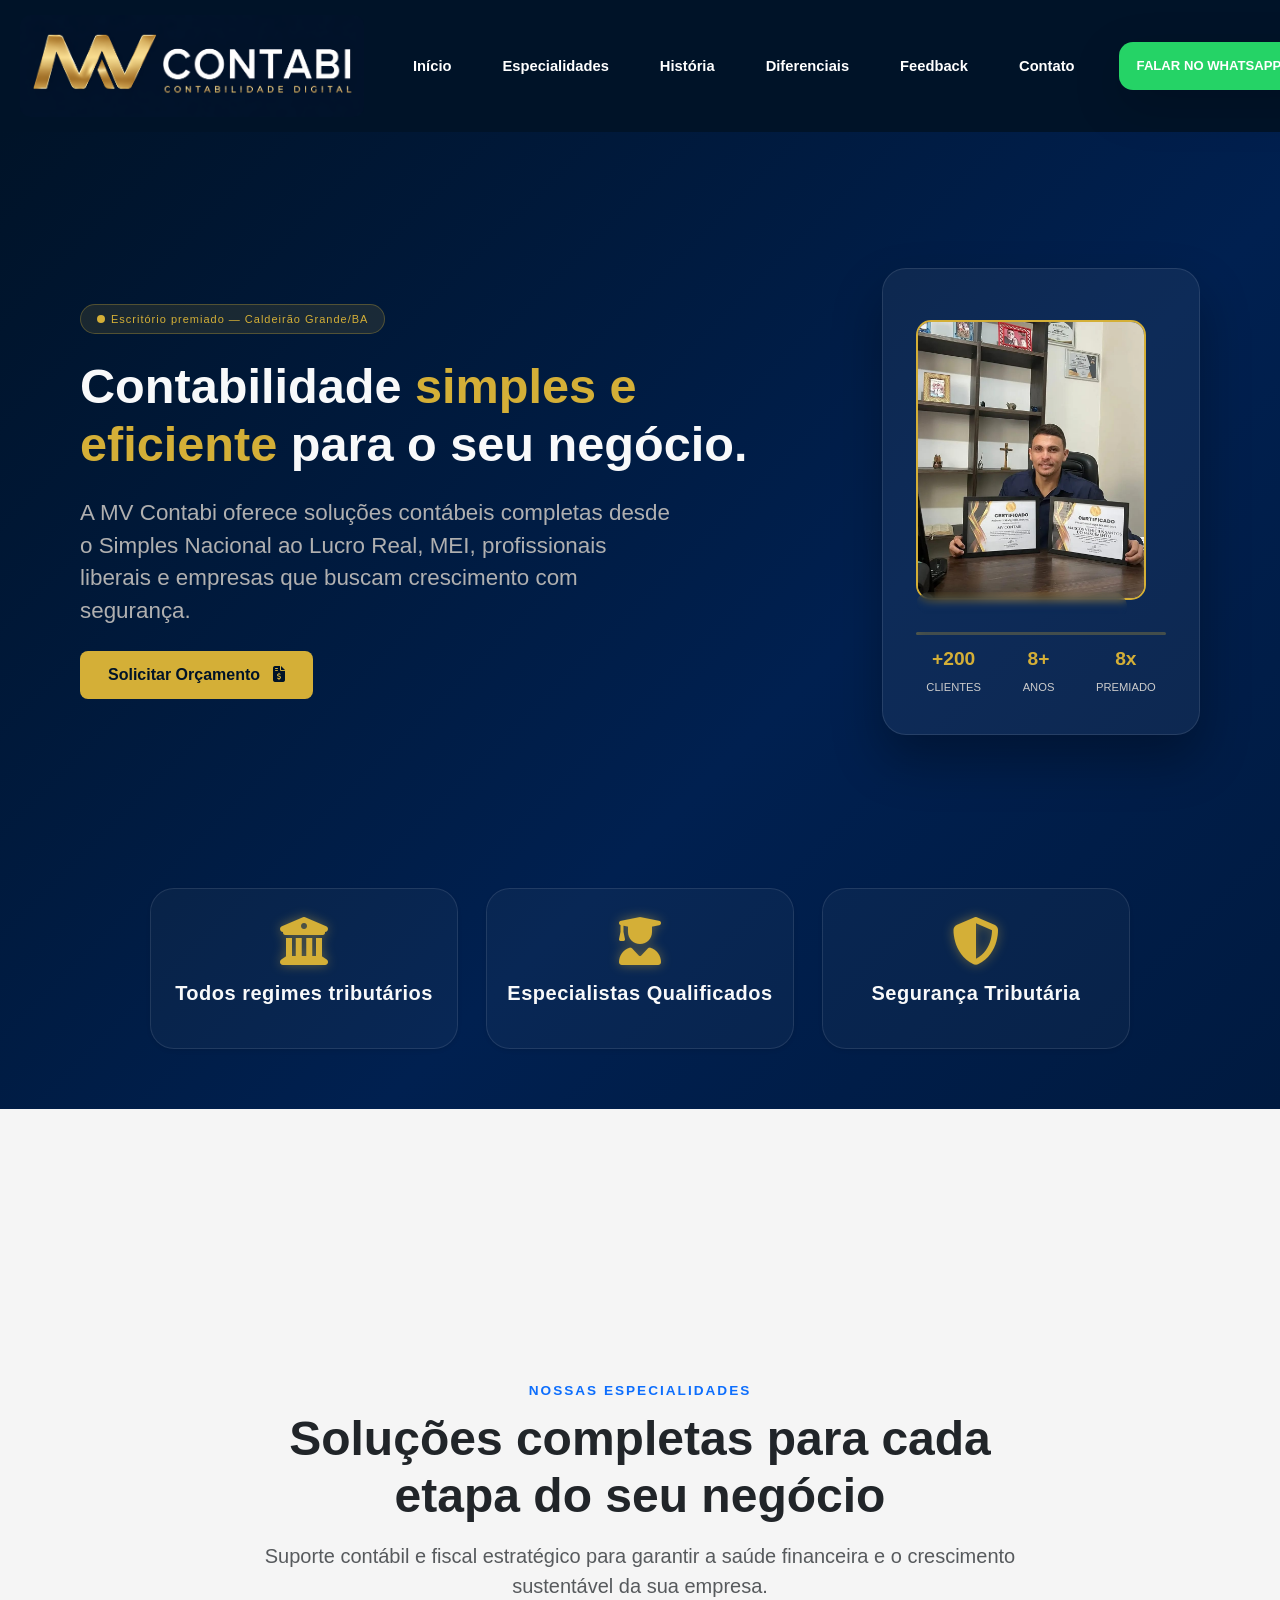
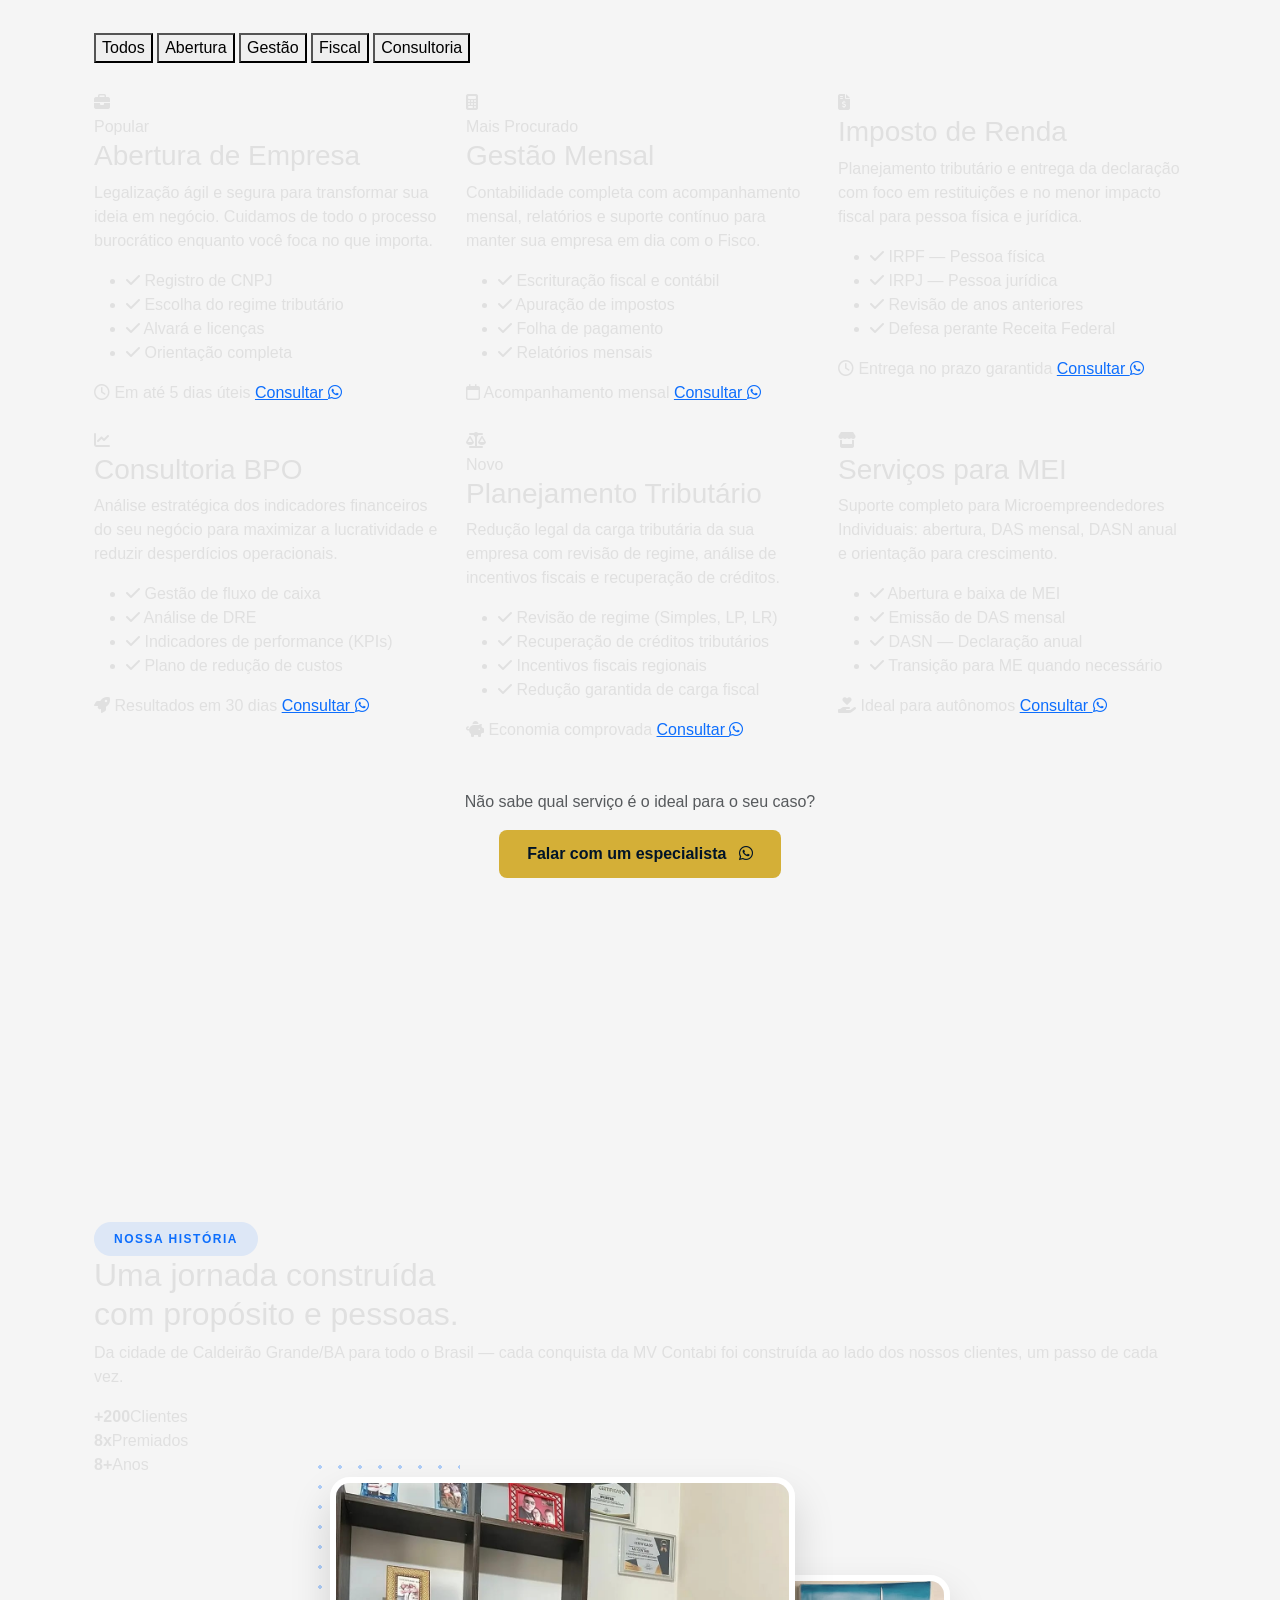
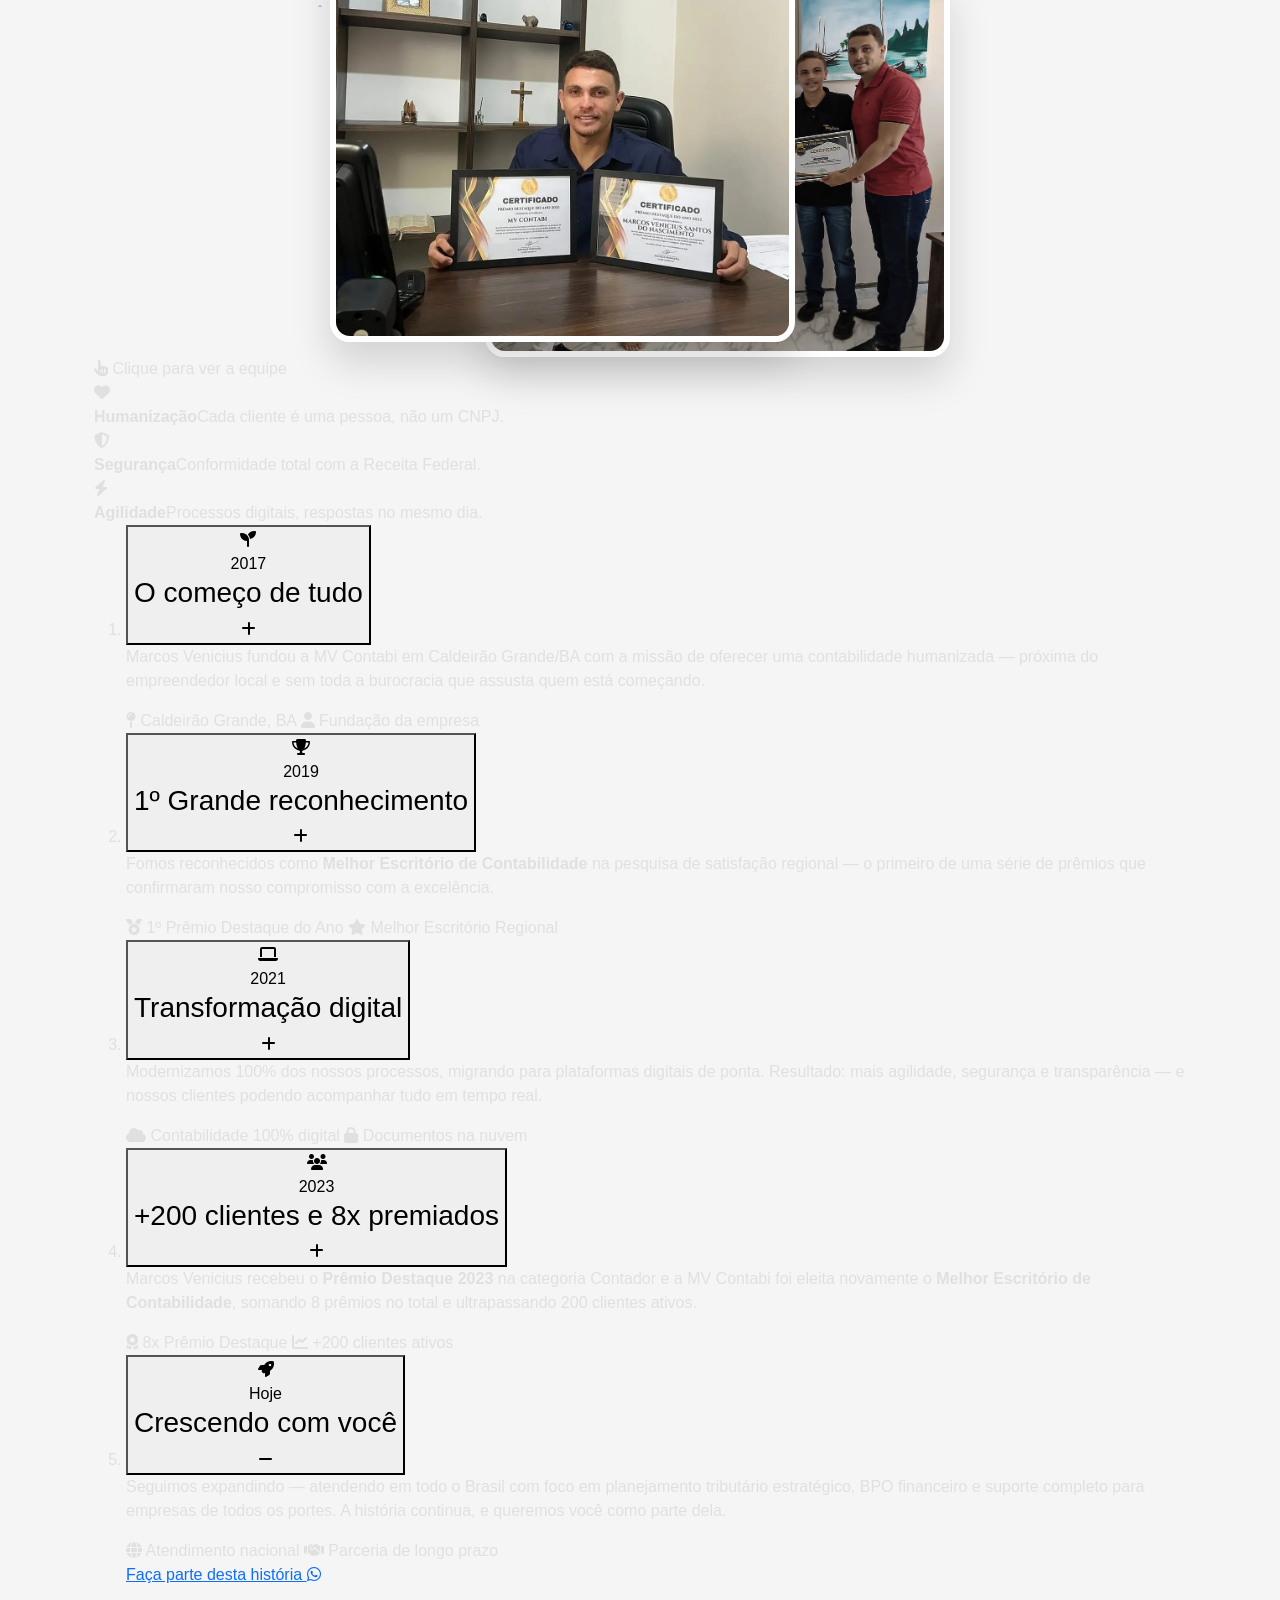
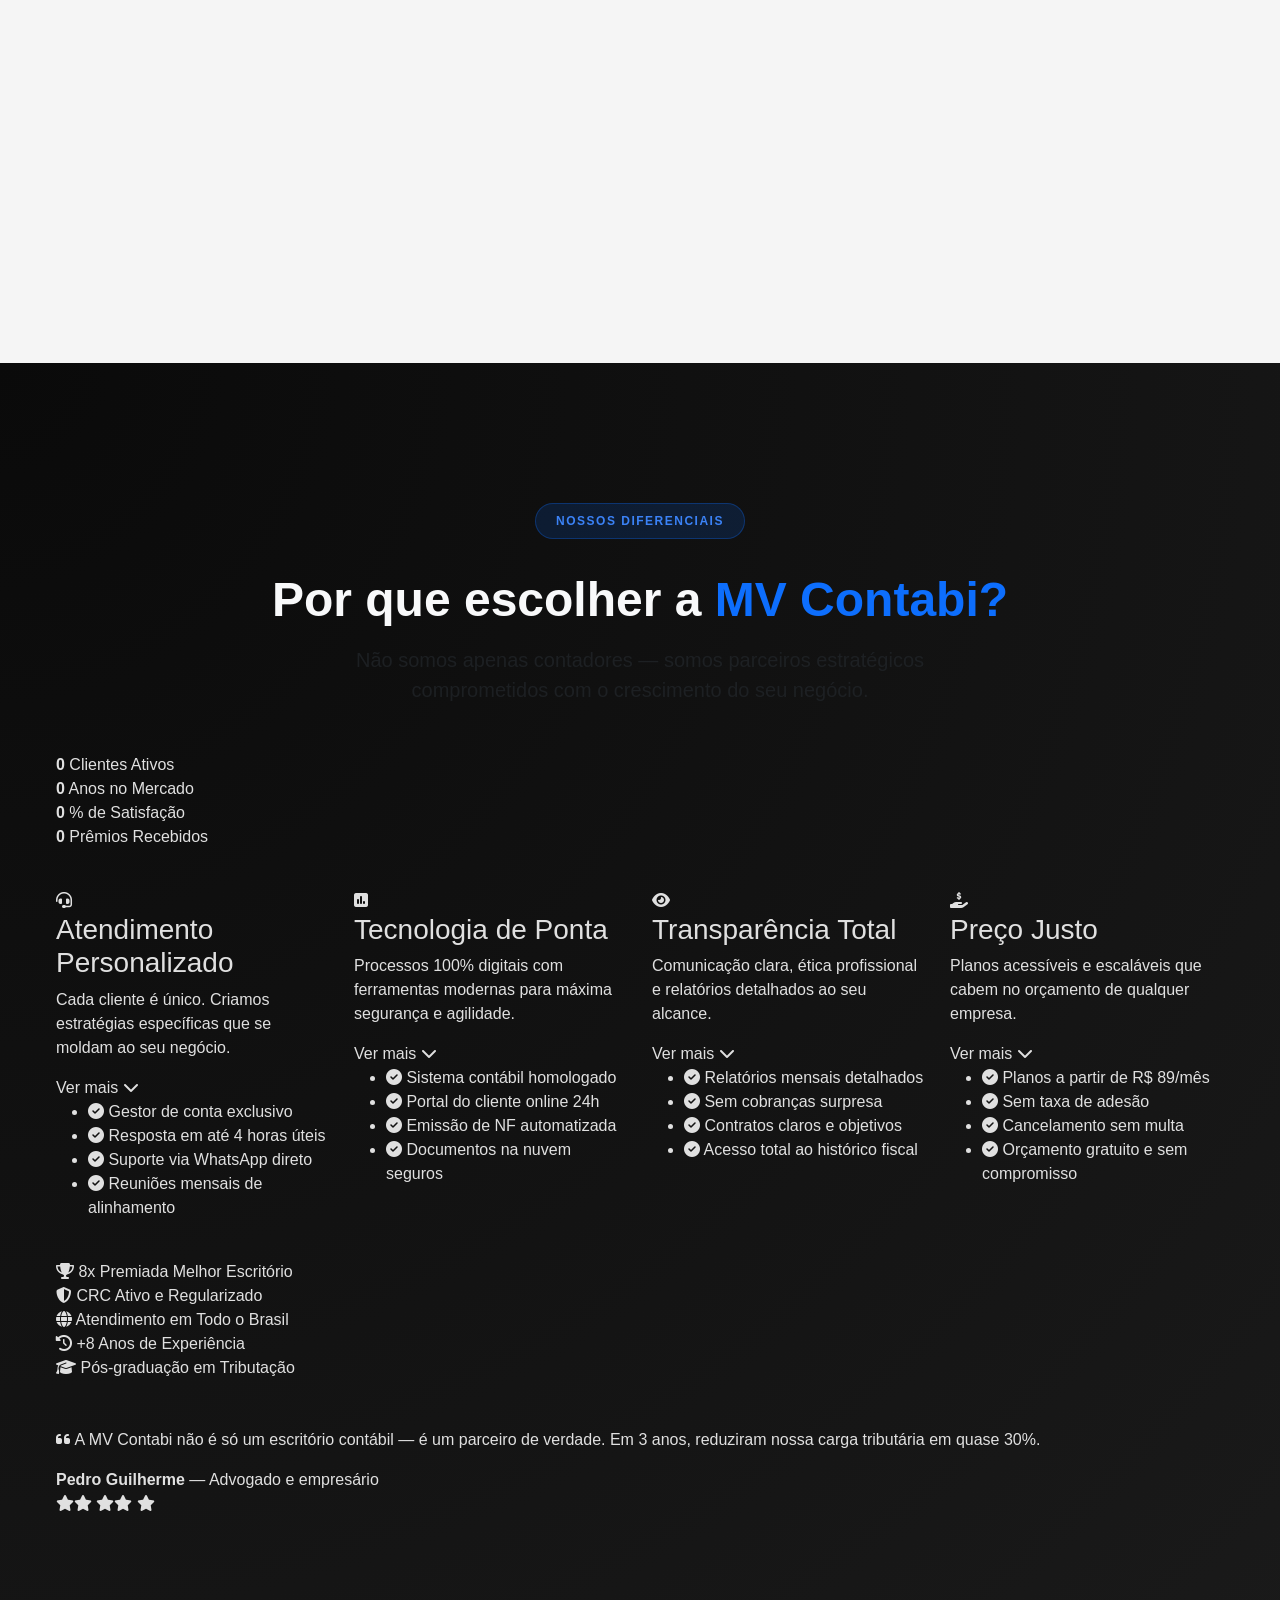
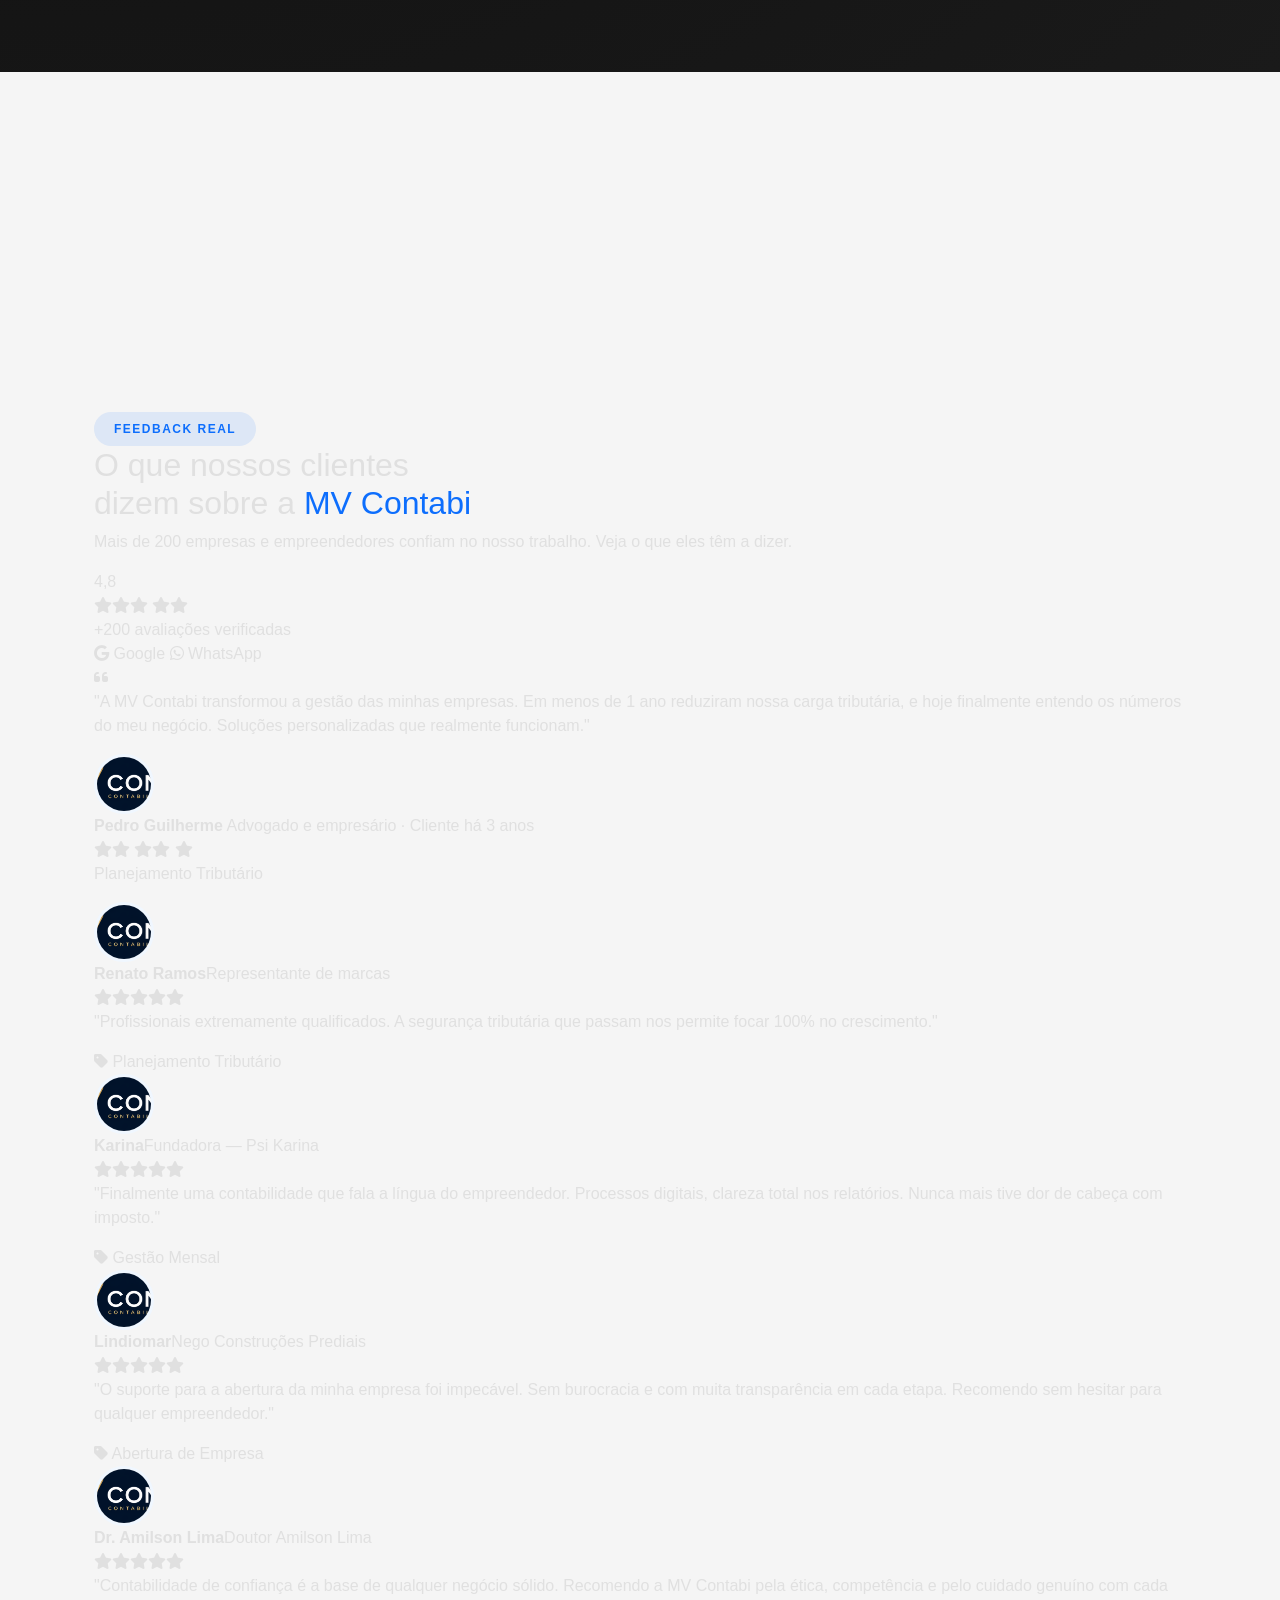
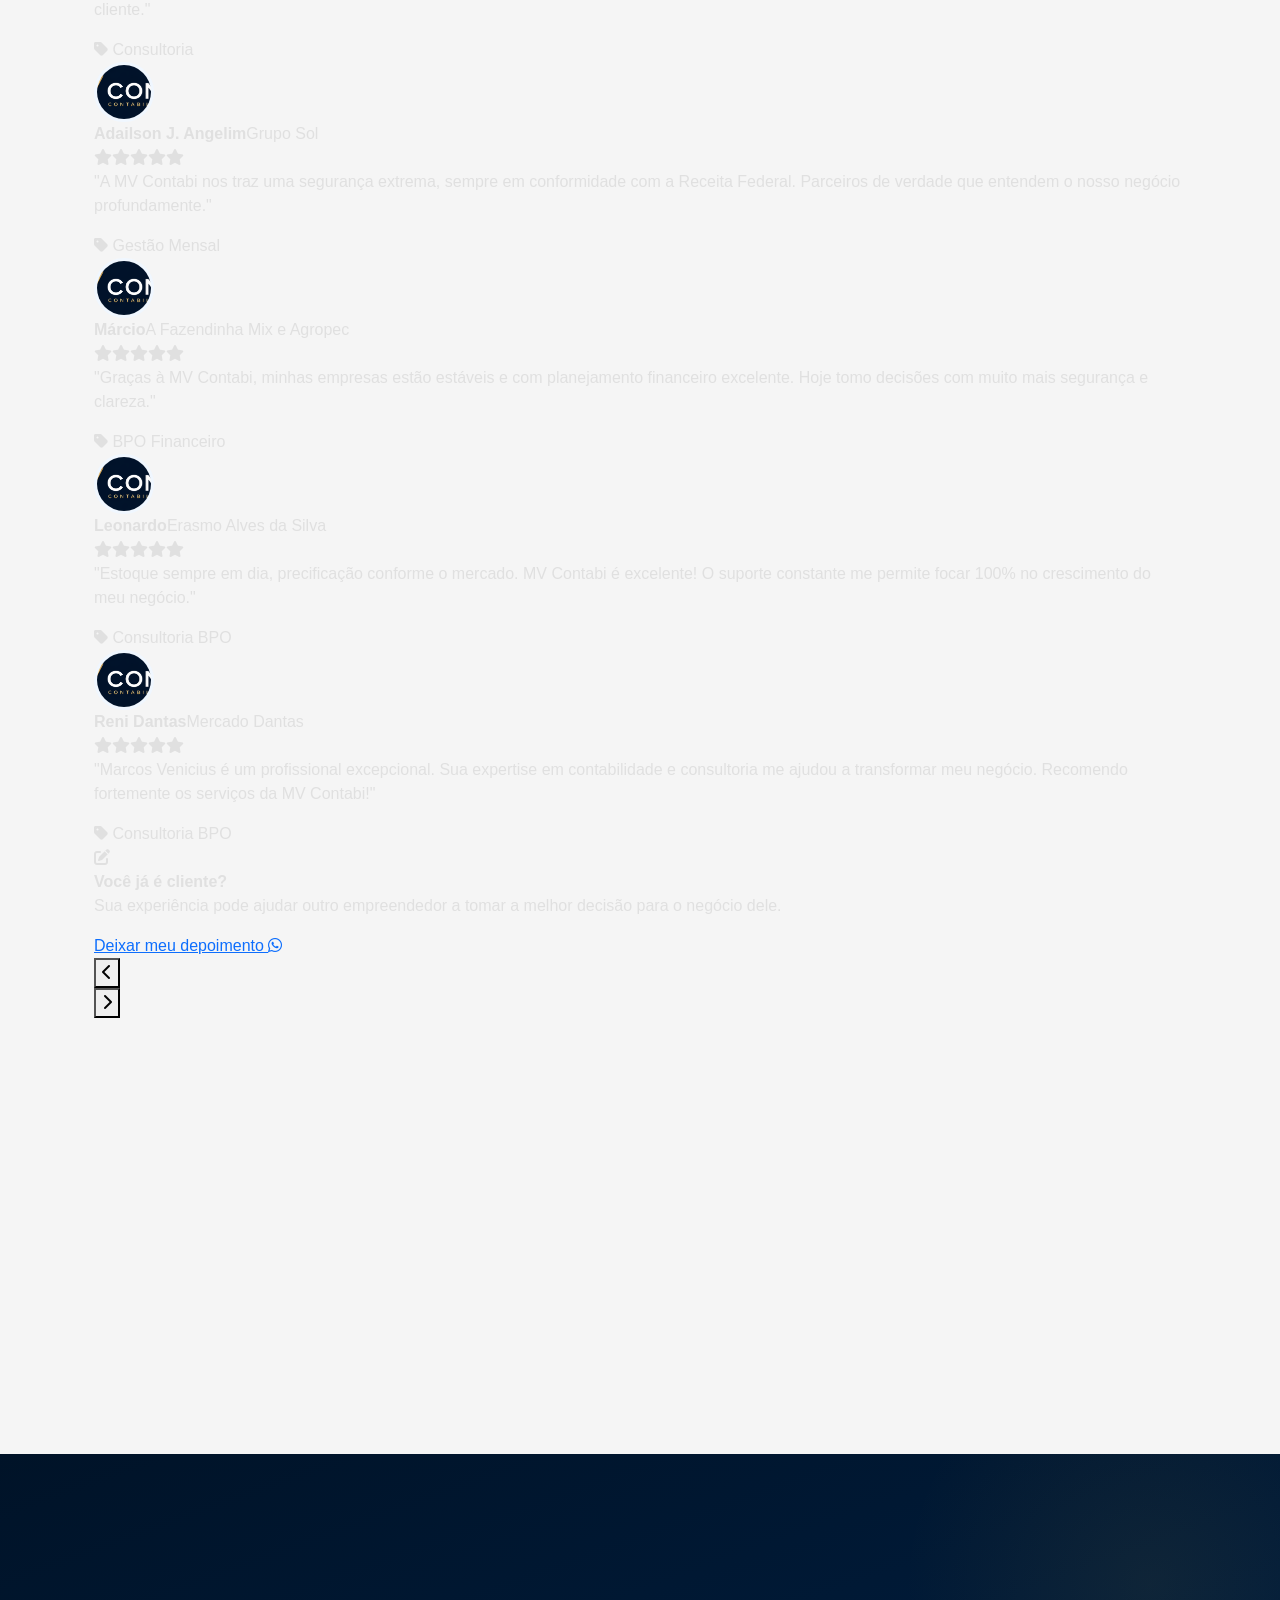
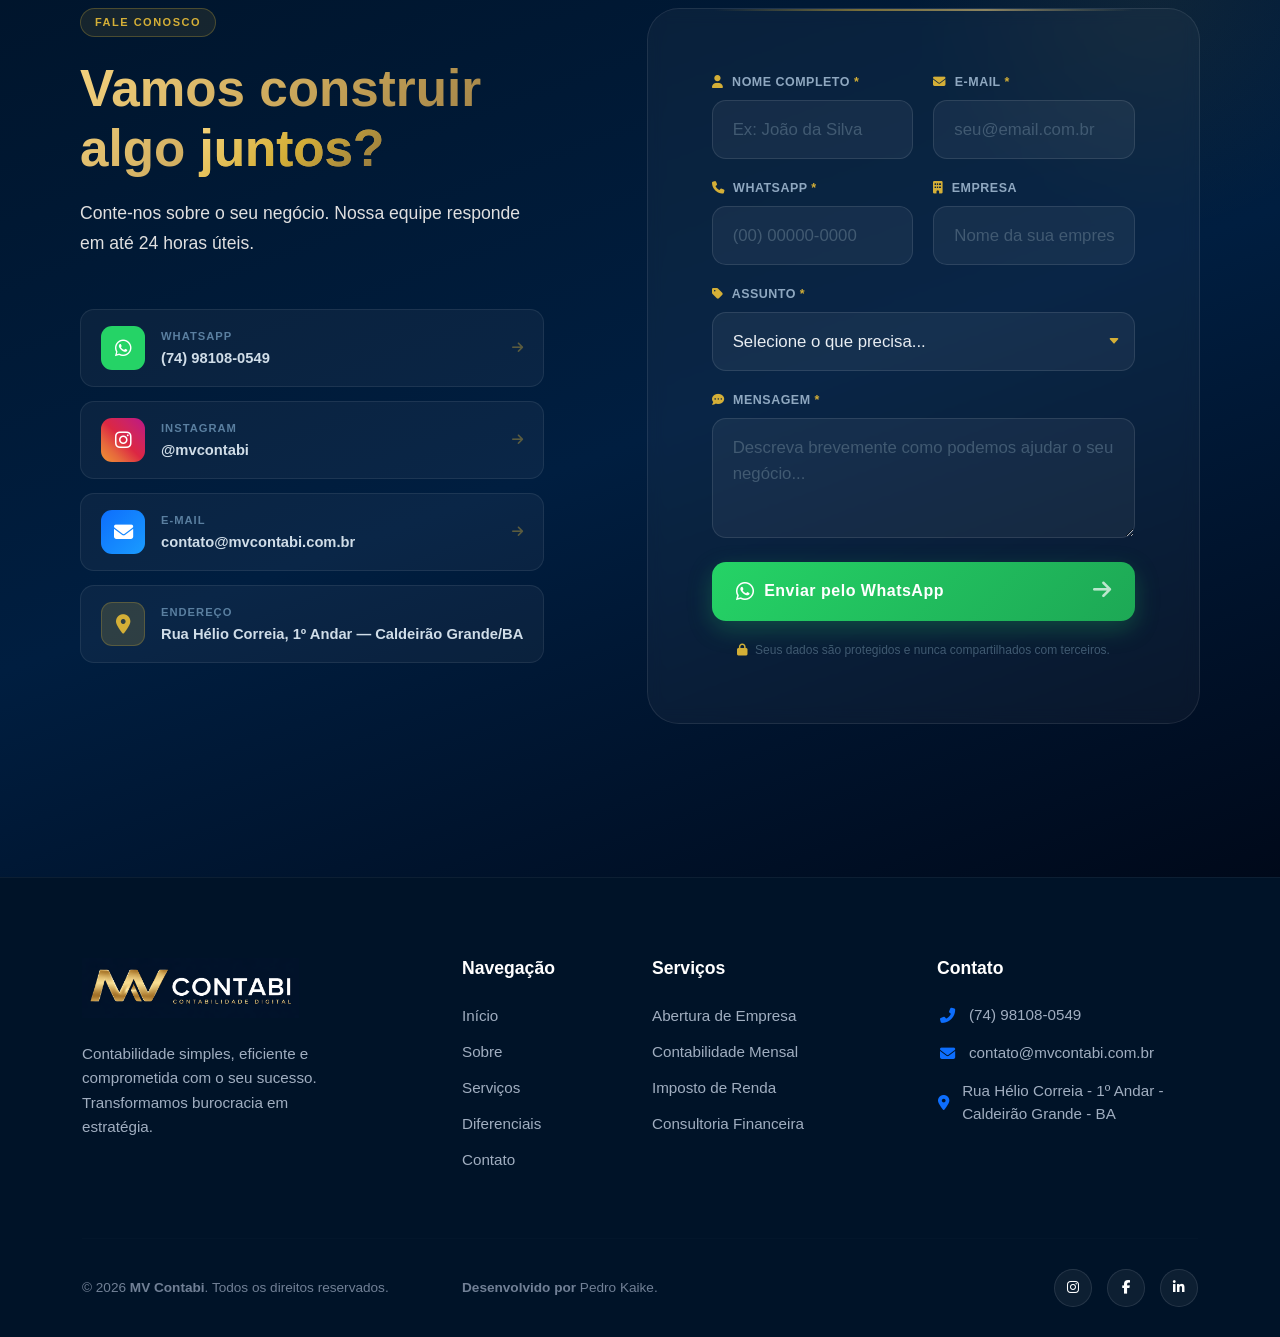
==== commit cdf568c7: "Update fmt.Println message from 'Hello' to 'Goodbye'" ====
--- a/MV-CONTABI/index.html
+++ b/MV-CONTABI/index.html
@@ -63,7 +63,7 @@
             </h1>
 
             <p class="fs-4 mb-4">
-                A MV Contabi oferece soluções contábeis completas para MEI, profissionais liberais e empresas que buscam crescimento com segurança.
+                A MV Contabi oferece soluções contábeis completas desde o Simples Nacional ao Lucro Real, MEI, profissionais liberais e empresas que buscam crescimento com segurança.
             </p>
 
             <div class="hero-actions">
@@ -104,12 +104,16 @@
                             <ul class="mv-back-items">
                                 <li>
                                     <span class="mv-back-icon"><i class="fa-solid fa-trophy"></i></span>
-                                    <span><strong>2x Premiado</strong> — Melhor Escritório de Contabilidade em Caldeirão Grande/BA</span>
+                                    <span><strong>8x Premiado</strong> — Melhor Escritório de Contabilidade em Caldeirão Grande/BA</span>
                                 </li>
                                 <li>
                                     <span class="mv-back-icon"><i class="fa-solid fa-shield-halved"></i></span>
                                     <span>Especialista em <strong>MEI e Planejamento Fiscal</strong></span>
                                 </li>
+                                <li>
+                                    <span class="mv-back-icon"><i class="fa-solid fa-shield-halved"></i></span>
+                                    <span>Pós em<strong> Tributarista e Gestão social</strong></span>
+                                </li>
                             </ul>
 
                             <div class="mv-back-divider"></div>
@@ -117,7 +121,7 @@
                             <!-- Badge de premiação -->
                             <div class="mv-back-badge">
                                 <i class="fa-solid fa-medal"></i>
-                                Destaque do Ano 2023
+                                Em destaque desde 2017
                             </div>
 
                         </div><!-- /mv-card-back -->
@@ -140,7 +144,7 @@
                         <span>Anos</span>
                     </div>
                     <div class="stat-mini">
-                        <strong>2x</strong>
+                        <strong>8x</strong>
                         <span>Premiado</span>
                     </div>
                 </div>
@@ -157,8 +161,8 @@
                 <article class="col-auto diferenciais-col">
                     <div class="card h-100 border-0 shadow-sm bg-transparent diferenciais-card">
                         <div class="card-body">
-                            <i class="fa-solid fa-clock fa-3x mb-3"></i>
-                            <h5 class="card-title text-light">Atendimento Rápido</h5>
+                           <i class="fa-solid fa-building-columns fa-3x mb-3"></i>
+                            <h5 class="card-title text-light">Todos regimes tributários</h5>
                         </div>
                     </div>
                 </article>
@@ -191,390 +195,770 @@
 <main class="container">
 
     <!-- ── Serviços ────────────────────────── -->
-    <section id="servicos" class="fade-in delay-1">
+    <section id="servicos" class="fade-in delay-1" aria-labelledby="servicos-title">
         <div class="container">
-            <div class="row justify-content-center mb-5">
-                <div class="col-lg-8 text-center">
+
+            <!-- Cabeçalho da seção -->
+            <div class="row justify-content-center mb-3">
+                <div class="col-lg-9 text-center">
                     <span class="section-subtitle text-primary d-block mb-2">Nossas Especialidades</span>
-                    <h2 class="display-5 fw-bold text-dark mb-3">Soluções completas para cada etapa do seu negócio</h2>
-                    <p class="lead text-muted">Oferecemos suporte contábil e fiscal estratégico para garantir a saúde financeira e o crescimento sustentável da sua empresa.</p>
-                </div>
-            </div>
-
-            <div class="row g-4">
-                <!-- Card 1 -->
-                <article class="col-md-6 col-lg-3 fade-in delay-1">
-                    <div class="card h-100 border-0 shadow-sm service-card p-3">
-                        <div class="card-body text-center d-flex flex-column">
-                            <div class="icon-wrapper"><i class="fa-solid fa-briefcase fa-2x"></i></div>
-                            <h5 class="card-title fw-bold mb-3">Abertura de Empresa</h5>
-                            <p class="card-text text-secondary mb-4 flex-grow-1">Legalização ágil e segura para transformar sua ideia em um negócio sólido.</p>
+                    <h2 id="servicos-title" class="display-5 fw-bold text-dark mb-3">Soluções completas para cada etapa do seu negócio</h2>
+                    <p class="lead text-muted">Suporte contábil e fiscal estratégico para garantir a saúde financeira e o crescimento sustentável da sua empresa.</p>
+                </div>
+            </div>
+
+            <!-- Filtros interativos -->
+            <div class="servicos-filters" role="tablist" aria-label="Filtrar serviços por categoria">
+                <button class="srv-filter-btn active" data-filter="all" role="tab" aria-selected="true">Todos</button>
+                <button class="srv-filter-btn" data-filter="abertura" role="tab" aria-selected="false">Abertura</button>
+                <button class="srv-filter-btn" data-filter="gestao" role="tab" aria-selected="false">Gestão</button>
+                <button class="srv-filter-btn" data-filter="fiscal" role="tab" aria-selected="false">Fiscal</button>
+                <button class="srv-filter-btn" data-filter="consultoria" role="tab" aria-selected="false">Consultoria</button>
+            </div>
+
+            <!-- Grid de cards de serviço -->
+            <div class="row g-4 servicos-grid mt-1" id="servicosGrid">
+
+                <!-- Card 1 — Abertura de Empresa -->
+                <article class="col-md-6 col-lg-4 fade-in delay-1 srv-item" data-category="abertura" aria-label="Abertura de Empresa">
+                    <div class="srv-card" tabindex="0">
+                        <div class="srv-card-glow"></div>
+                        <div class="srv-card-header">
+                            <div class="srv-icon-wrap">
+                                <i class="fa-solid fa-briefcase" aria-hidden="true"></i>
+                            </div>
+                            <span class="srv-badge">Popular</span>
+                        </div>
+                        <h3 class="srv-title">Abertura de Empresa</h3>
+                        <p class="srv-desc">Legalização ágil e segura para transformar sua ideia em negócio. Cuidamos de todo o processo burocrático enquanto você foca no que importa.</p>
+                        <ul class="srv-features" aria-label="Incluído neste serviço">
+                            <li><i class="fa-solid fa-check" aria-hidden="true"></i> Registro de CNPJ</li>
+                            <li><i class="fa-solid fa-check" aria-hidden="true"></i> Escolha do regime tributário</li>
+                            <li><i class="fa-solid fa-check" aria-hidden="true"></i> Alvará e licenças</li>
+                            <li><i class="fa-solid fa-check" aria-hidden="true"></i> Orientação completa</li>
+                        </ul>
+                        <div class="srv-footer">
+                            <span class="srv-prazo"><i class="fa-regular fa-clock" aria-hidden="true"></i> Em até 5 dias úteis</span>
                             <a href="https://wa.me/5574981080549?text=Ol%C3%A1%2C%20tenho%20interesse%20em%20abrir%20uma%20empresa%20e%20gostaria%20de%20mais%20informa%C3%A7%C3%B5es%20sobre%20este%20servi%C3%A7o."
-                               target="_blank" class="text-primary text-decoration-none link-hover-custom justify-content-center">
-                                Saiba mais <i class="fa-solid fa-arrow-right ms-2"></i>
+                               target="_blank" rel="noopener noreferrer" class="srv-cta" aria-label="Saiba mais sobre Abertura de Empresa via WhatsApp">
+                                Consultar <i class="fa-brands fa-whatsapp" aria-hidden="true"></i>
                             </a>
                         </div>
                     </div>
                 </article>
 
-                <!-- Card 2 -->
-                <article class="col-md-6 col-lg-3 fade-in delay-2">
-                    <div class="card h-100 border-0 shadow-sm service-card p-3">
-                        <div class="card-body text-center d-flex flex-column">
-                            <div class="icon-wrapper"><i class="fa-solid fa-calculator fa-2x"></i></div>
-                            <h5 class="card-title fw-bold mb-3">Gestão Mensal</h5>
-                            <p class="card-text text-secondary mb-4 flex-grow-1">Contabilidade completa e conformidade fiscal para sua tranquilidade.</p>
+                <!-- Card 2 — Gestão Mensal -->
+                <article class="col-md-6 col-lg-4 fade-in delay-2 srv-item" data-category="gestao" aria-label="Gestão Mensal">
+                    <div class="srv-card srv-card--highlight" tabindex="0">
+                        <div class="srv-card-glow"></div>
+                        <div class="srv-card-header">
+                            <div class="srv-icon-wrap">
+                                <i class="fa-solid fa-calculator" aria-hidden="true"></i>
+                            </div>
+                            <span class="srv-badge srv-badge--gold">Mais Procurado</span>
+                        </div>
+                        <h3 class="srv-title">Gestão Mensal</h3>
+                        <p class="srv-desc">Contabilidade completa com acompanhamento mensal, relatórios e suporte contínuo para manter sua empresa em dia com o Fisco.</p>
+                        <ul class="srv-features" aria-label="Incluído neste serviço">
+                            <li><i class="fa-solid fa-check" aria-hidden="true"></i> Escrituração fiscal e contábil</li>
+                            <li><i class="fa-solid fa-check" aria-hidden="true"></i> Apuração de impostos</li>
+                            <li><i class="fa-solid fa-check" aria-hidden="true"></i> Folha de pagamento</li>
+                            <li><i class="fa-solid fa-check" aria-hidden="true"></i> Relatórios mensais</li>
+                        </ul>
+                        <div class="srv-footer">
+                            <span class="srv-prazo"><i class="fa-regular fa-calendar" aria-hidden="true"></i> Acompanhamento mensal</span>
                             <a href="https://wa.me/5574981080549?text=Ol%C3%A1%2C%20gostaria%20de%20saber%20mais%20sobre%20a%20Gest%C3%A3o%20Mensal%20e%20como%20funciona%20a%20contabilidade%20para%20minha%20empresa."
-                               target="_blank" class="text-primary text-decoration-none link-hover-custom justify-content-center">
-                                Saiba mais <i class="fa-solid fa-arrow-right ms-2"></i>
+                               target="_blank" rel="noopener noreferrer" class="srv-cta" aria-label="Saiba mais sobre Gestão Mensal via WhatsApp">
+                                Consultar <i class="fa-brands fa-whatsapp" aria-hidden="true"></i>
                             </a>
                         </div>
                     </div>
                 </article>
 
-                <!-- Card 3 -->
-                <article class="col-md-6 col-lg-3 fade-in delay-3">
-                    <div class="card h-100 border-0 shadow-sm service-card p-3">
-                        <div class="card-body text-center d-flex flex-column">
-                            <div class="icon-wrapper"><i class="fa-solid fa-file-invoice-dollar fa-2x"></i></div>
-                            <h5 class="card-title fw-bold mb-3">Imposto de Renda</h5>
-                            <p class="card-text text-secondary mb-4 flex-grow-1">Planejamento e entrega da declaração com foco no menor impacto tributário.</p>
+                <!-- Card 3 — Imposto de Renda -->
+                <article class="col-md-6 col-lg-4 fade-in delay-3 srv-item" data-category="fiscal" aria-label="Imposto de Renda">
+                    <div class="srv-card" tabindex="0">
+                        <div class="srv-card-glow"></div>
+                        <div class="srv-card-header">
+                            <div class="srv-icon-wrap">
+                                <i class="fa-solid fa-file-invoice-dollar" aria-hidden="true"></i>
+                            </div>
+                        </div>
+                        <h3 class="srv-title">Imposto de Renda</h3>
+                        <p class="srv-desc">Planejamento tributário e entrega da declaração com foco em restituições e no menor impacto fiscal para pessoa física e jurídica.</p>
+                        <ul class="srv-features" aria-label="Incluído neste serviço">
+                            <li><i class="fa-solid fa-check" aria-hidden="true"></i> IRPF — Pessoa física</li>
+                            <li><i class="fa-solid fa-check" aria-hidden="true"></i> IRPJ — Pessoa jurídica</li>
+                            <li><i class="fa-solid fa-check" aria-hidden="true"></i> Revisão de anos anteriores</li>
+                            <li><i class="fa-solid fa-check" aria-hidden="true"></i> Defesa perante Receita Federal</li>
+                        </ul>
+                        <div class="srv-footer">
+                            <span class="srv-prazo"><i class="fa-regular fa-clock" aria-hidden="true"></i> Entrega no prazo garantida</span>
                             <a href="https://wa.me/5574981080549?text=Ol%C3%A1%2C%20preciso%20de%20ajuda%20com%20meu%20Imposto%20de%20Renda%20e%20gostaria%20de%20um%20or%C3%A7amento."
-                               target="_blank" class="text-primary text-decoration-none link-hover-custom justify-content-center">
-                                Saiba mais <i class="fa-solid fa-arrow-right ms-2"></i>
+                               target="_blank" rel="noopener noreferrer" class="srv-cta" aria-label="Saiba mais sobre Imposto de Renda via WhatsApp">
+                                Consultar <i class="fa-brands fa-whatsapp" aria-hidden="true"></i>
                             </a>
                         </div>
                     </div>
                 </article>
 
-                <!-- Card 4 -->
-                <article class="col-md-6 col-lg-3 fade-in delay-4">
-                    <div class="card h-100 border-0 shadow-sm service-card p-3">
-                        <div class="card-body text-center d-flex flex-column">
-                            <div class="icon-wrapper"><i class="fa-solid fa-chart-line fa-2x"></i></div>
-                            <h5 class="card-title fw-bold mb-3">Consultoria BPO</h5>
-                            <p class="card-text text-secondary mb-4 flex-grow-1">Análise estratégica de indicadores para maximizar a lucratividade.</p>
+                <!-- Card 4 — Consultoria BPO -->
+                <article class="col-md-6 col-lg-4 fade-in delay-1 srv-item" data-category="consultoria" aria-label="Consultoria BPO Financeiro">
+                    <div class="srv-card" tabindex="0">
+                        <div class="srv-card-glow"></div>
+                        <div class="srv-card-header">
+                            <div class="srv-icon-wrap">
+                                <i class="fa-solid fa-chart-line" aria-hidden="true"></i>
+                            </div>
+                        </div>
+                        <h3 class="srv-title">Consultoria BPO</h3>
+                        <p class="srv-desc">Análise estratégica dos indicadores financeiros do seu negócio para maximizar a lucratividade e reduzir desperdícios operacionais.</p>
+                        <ul class="srv-features" aria-label="Incluído neste serviço">
+                            <li><i class="fa-solid fa-check" aria-hidden="true"></i> Gestão de fluxo de caixa</li>
+                            <li><i class="fa-solid fa-check" aria-hidden="true"></i> Análise de DRE</li>
+                            <li><i class="fa-solid fa-check" aria-hidden="true"></i> Indicadores de performance (KPIs)</li>
+                            <li><i class="fa-solid fa-check" aria-hidden="true"></i> Plano de redução de custos</li>
+                        </ul>
+                        <div class="srv-footer">
+                            <span class="srv-prazo"><i class="fa-solid fa-rocket" aria-hidden="true"></i> Resultados em 30 dias</span>
                             <a href="https://wa.me/5574981080549?text=Ol%C3%A1%2C%20tenho%20interesse%20na%20Consultoria%20BPO%20e%20gostaria%20de%20entender%20como%20pode%20ajudar%20meu%20neg%C3%B3cio."
-                               target="_blank" class="text-primary text-decoration-none link-hover-custom justify-content-center">
-                                Saiba mais <i class="fa-solid fa-arrow-right ms-2"></i>
+                               target="_blank" rel="noopener noreferrer" class="srv-cta" aria-label="Saiba mais sobre Consultoria BPO via WhatsApp">
+                                Consultar <i class="fa-brands fa-whatsapp" aria-hidden="true"></i>
                             </a>
                         </div>
                     </div>
                 </article>
-            </div>
+
+                <!-- Card 5 — Planejamento Tributário -->
+                <article class="col-md-6 col-lg-4 fade-in delay-2 srv-item" data-category="fiscal" aria-label="Planejamento Tributário">
+                    <div class="srv-card" tabindex="0">
+                        <div class="srv-card-glow"></div>
+                        <div class="srv-card-header">
+                            <div class="srv-icon-wrap">
+                                <i class="fa-solid fa-scale-balanced" aria-hidden="true"></i>
+                            </div>
+                            <span class="srv-badge srv-badge--new">Novo</span>
+                        </div>
+                        <h3 class="srv-title">Planejamento Tributário</h3>
+                        <p class="srv-desc">Redução legal da carga tributária da sua empresa com revisão de regime, análise de incentivos fiscais e recuperação de créditos.</p>
+                        <ul class="srv-features" aria-label="Incluído neste serviço">
+                            <li><i class="fa-solid fa-check" aria-hidden="true"></i> Revisão de regime (Simples, LP, LR)</li>
+                            <li><i class="fa-solid fa-check" aria-hidden="true"></i> Recuperação de créditos tributários</li>
+                            <li><i class="fa-solid fa-check" aria-hidden="true"></i> Incentivos fiscais regionais</li>
+                            <li><i class="fa-solid fa-check" aria-hidden="true"></i> Redução garantida de carga fiscal</li>
+                        </ul>
+                        <div class="srv-footer">
+                            <span class="srv-prazo"><i class="fa-solid fa-piggy-bank" aria-hidden="true"></i> Economia comprovada</span>
+                            <a href="https://wa.me/5574981080549?text=Ol%C3%A1%2C%20gostaria%20de%20mais%20informa%C3%A7%C3%B5es%20sobre%20Planejamento%20Tribut%C3%A1rio%20para%20minha%20empresa."
+                               target="_blank" rel="noopener noreferrer" class="srv-cta" aria-label="Saiba mais sobre Planejamento Tributário via WhatsApp">
+                                Consultar <i class="fa-brands fa-whatsapp" aria-hidden="true"></i>
+                            </a>
+                        </div>
+                    </div>
+                </article>
+
+                <!-- Card 6 — MEI -->
+                <article class="col-md-6 col-lg-4 fade-in delay-3 srv-item" data-category="gestao abertura" aria-label="Serviços para MEI">
+                    <div class="srv-card" tabindex="0">
+                        <div class="srv-card-glow"></div>
+                        <div class="srv-card-header">
+                            <div class="srv-icon-wrap">
+                                <i class="fa-solid fa-store" aria-hidden="true"></i>
+                            </div>
+                        </div>
+                        <h3 class="srv-title">Serviços para MEI</h3>
+                        <p class="srv-desc">Suporte completo para Microempreendedores Individuais: abertura, DAS mensal, DASN anual e orientação para crescimento.</p>
+                        <ul class="srv-features" aria-label="Incluído neste serviço">
+                            <li><i class="fa-solid fa-check" aria-hidden="true"></i> Abertura e baixa de MEI</li>
+                            <li><i class="fa-solid fa-check" aria-hidden="true"></i> Emissão de DAS mensal</li>
+                            <li><i class="fa-solid fa-check" aria-hidden="true"></i> DASN — Declaração anual</li>
+                            <li><i class="fa-solid fa-check" aria-hidden="true"></i> Transição para ME quando necessário</li>
+                        </ul>
+                        <div class="srv-footer">
+                            <span class="srv-prazo"><i class="fa-solid fa-hand-holding-heart" aria-hidden="true"></i> Ideal para autônomos</span>
+                            <a href="https://wa.me/5574981080549?text=Ol%C3%A1%2C%20sou%20MEI%20e%20gostaria%20de%20mais%20informa%C3%A7%C3%B5es%20sobre%20os%20servi%C3%A7os%20dispon%C3%ADveis."
+                               target="_blank" rel="noopener noreferrer" class="srv-cta" aria-label="Saiba mais sobre Serviços para MEI via WhatsApp">
+                                Consultar <i class="fa-brands fa-whatsapp" aria-hidden="true"></i>
+                            </a>
+                        </div>
+                    </div>
+                </article>
+
+            </div><!-- /row -->
+
+            <!-- CTA central -->
+            <div class="servicos-cta-wrap text-center mt-5">
+                <p class="text-muted mb-3">Não sabe qual serviço é o ideal para o seu caso?</p>
+                <a href="https://wa.me/5574981080549?text=Ol%C3%A1%2C%20gostaria%20de%20uma%20orienta%C3%A7%C3%A3o%20gratuita%20sobre%20qual%20servi%C3%A7o%20contábil%20é%20ideal%20para%20minha%20situação."
+                   target="_blank" rel="noopener noreferrer" class="btn-gold" aria-label="Falar com especialista no WhatsApp">
+                    Falar com um especialista <i class="fa-brands fa-whatsapp ms-2" aria-hidden="true"></i>
+                </a>
+            </div>
+
         </div>
-    </section><br><br><br><br><br><br><br><br><br><br><br><br>
-
-
-    <!-- ── História / Time ─────────────────── -->
-    <section id="time" class="fade-in">
+    </section><br><br><br><br><br><br>
+
+
+    <!-- ══════════════════════════════════════
+         NOSSA HISTÓRIA — Timeline Expandível
+    ══════════════════════════════════════ -->
+    <section id="time" class="fade-in hist-section" aria-labelledby="hist-title">
         <div class="container">
-            <div class="row align-items-center g-5">
-
-                <!-- Composição de imagens -->
-                <div class="col-lg-6">
-                    <div class="image-stack" id="photoStack" onclick="toggleStack()">
-                        <img src="assets/venicius.jpeg" alt="Venicius - MV Contabi" class="stack-img img-1">
-                        <img src="assets/mv1.jpeg"      alt="Time - MV Contabi"     class="stack-img img-2">
-                    </div>
-                </div>
-
-                <!-- Conteúdo textual -->
-                <div class="col-lg-6">
-                    <div class="ps-lg-5">
-                        <span class="about-badge mb-3">Nossa História</span>
-                        <h2 class="display-5 fw-bold text-dark mb-4">
-                            Mais que uma contabilidade, somos <span class="text-primary">parceiros</span> do seu sucesso.
-                        </h2>
-                        <p class="text-muted fs-5 mb-4">
-                            A MV Contabi nasceu com o propósito de simplificar a contabilidade e ser um aliado estratégico. Unimos tecnologia de ponta e atendimento humanizado.
-                        </p>
-
-                        <div class="row g-3">
-                            <div class="col-4">
-                                <div class="stat-card-custom">
-                                    <div class="stat-val fw-bold">+200</div>
-                                    <div class="stat-desc">CLIENTES</div>
-                                </div>
-                            </div>
-                            <div class="col-4">
-                                <div class="stat-card-custom">
-                                    <div class="stat-val fw-bold">+8 anos</div>
-                                    <div class="stat-desc">MERCADO</div>
-                                </div>
-                            </div>
-                            <div class="col-4">
-                                <div class="stat-card-custom">
-                                    <div class="stat-val fw-bold">100%</div>
-                                    <div class="stat-desc">COMPROMETIMENTO</div>
-                                </div>
-                            </div>
-                        </div>
-
-                        <div class="mt-5">
-                            <a href="https://wa.me/5574981080549?text=Ol%C3%A1%2C%20gostaria%20de%20conhecer%20a%20metodologia%20de%20trabalho%20da%20MV%20Contabi."
-                               target="_blank" class="btn btn-primary btn-lg px-4 py-3 fw-bold shadow">
-                                Conheça nossa metodologia
-                            </a>
-                        </div>
-                    </div>
-                </div>
-
-            </div>
-        </div>
-    </section><br><br><br><br><br><br><br><br><br><br><br><br><br><br><br>
-
-
-    <!-- ── Diferenciais (main) ─────────────── -->
-    <section id="Diferenciais" class="fade-in delay-2">
-        <div class="container text-center">
-            <span class="about-badge mb-4">Nossos Diferenciais</span>
-
-            <h2 class="text-light display-5 fw-bold mb-5 mt-2">
-                Por que escolher a <span class="text-primary">MV Contabi?</span>
-            </h2>
-
-            <div class="row g-4 justify-content-center">
-                <!-- Card 1 -->
-                <div class="col-lg-3 col-md-6 d-flex">
-                    <div class="card h-100 Diferenciais-card w-100">
-                        <div class="card-body">
-                            <i class="fa-solid fa-headset fa-3x"></i>
-                            <h5 class="card-title text-light">Atendimento Personalizado</h5>
-                            <p class="card-text">Cada cliente é único. Criamos estratégias específicas que se moldam ao seu negócio.</p>
-                        </div>
-                    </div>
-                </div>
-
-                <!-- Card 2 -->
-                <div class="col-lg-3 col-md-6">
-                    <div class="card h-100 Diferenciais-card">
-                        <div class="card-body">
-                            <i class="fa-solid fa-square-poll-vertical fa-3x"></i>
-                            <h5 class="card-title text-light">Tecnologia de Ponta</h5>
-                            <p class="card-text">Processos 100% digitais e transparentes com as ferramentas mais seguras do mercado.</p>
-                        </div>
-                    </div>
-                </div>
-
-                <!-- Card 3 -->
-                <div class="col-lg-3 col-md-6">
-                    <div class="card h-100 Diferenciais-card">
-                        <div class="card-body">
-                            <i class="fa-solid fa-eye fa-3x mb-3 text-primary"></i>
-                            <h5 class="card-title text-light">Transparência</h5>
-                            <p class="card-text">Comunicação clara, ética profissional e relatórios detalhados ao seu alcance.</p>
-                        </div>
-                    </div>
-                </div>
-
-                <!-- Card 4 -->
-                <div class="col-lg-3 col-md-6">
-                    <div class="card h-100 Diferenciais-card">
-                        <div class="card-body">
-                            <i class="fa-solid fa-hand-holding-dollar fa-3x"></i>
-                            <h5 class="card-title text-light">Preço Justo</h5>
-                            <p class="card-text">Planos acessíveis e escaláveis que cabem no orçamento da sua empresa.</p>
-                        </div>
-                    </div>
-                </div>
-            </div>
+
+            <!-- Cabeçalho bipartido -->
+            <div class="hist-header">
+                <div class="hist-header-left">
+                    <span class="about-badge">Nossa História</span>
+                    <h2 id="hist-title">
+                        Uma jornada construída<br>
+                        com <span class="hist-title-gold">propósito</span> e <span class="hist-title-gold">pessoas.</span>
+                    </h2>
+                </div>
+                <div class="hist-header-right">
+                    <p>Da cidade de Caldeirão Grande/BA para todo o Brasil — cada conquista da MV Contabi foi construída ao lado dos nossos clientes, um passo de cada vez.</p>
+                    <div class="hist-header-chips" aria-label="Conquistas em números">
+                        <div class="hist-chip">
+                            <strong>+200</strong><span>Clientes</span>
+                        </div>
+                        <div class="hist-chip hist-chip--gold">
+                            <strong>8x</strong><span>Premiados</span>
+                        </div>
+                        <div class="hist-chip">
+                            <strong>8+</strong><span>Anos</span>
+                        </div>
+                    </div>
+                </div>
+            </div>
+
+            <!-- Corpo: foto sticky à esq + timeline à dir -->
+            <div class="hist-body">
+
+                <!-- Coluna esquerda — foto com identidade visual -->
+                <aside class="hist-aside" aria-label="Fotos da equipe">
+                    <div class="hist-photo-card">
+                        <div class="image-stack" id="photoStack" onclick="toggleStack()" role="button" tabindex="0"
+                             aria-label="Clique para ver o time — MV Contabi">
+                            <img src="assets/venicius.jpeg" alt="Marcos Venicius Santos do Nascimento — Fundador e contador da MV Contabi" class="stack-img img-1">
+                            <img src="assets/mv1.jpeg"      alt="Equipe MV Contabi recebendo premiação" class="stack-img img-2">
+                        </div>
+                        <span class="hist-photo-hint" aria-hidden="true">
+                            <i class="fa-solid fa-hand-pointer"></i> Clique para ver a equipe
+                        </span>
+                    </div>
+
+                    <!-- Valores da empresa -->
+                    <div class="hist-valores" aria-label="Valores da MV Contabi">
+                        <div class="hist-valor-item">
+                            <i class="fa-solid fa-heart" aria-hidden="true"></i>
+                            <div><strong>Humanização</strong><span>Cada cliente é uma pessoa, não um CNPJ.</span></div>
+                        </div>
+                        <div class="hist-valor-item">
+                            <i class="fa-solid fa-shield-halved" aria-hidden="true"></i>
+                            <div><strong>Segurança</strong><span>Conformidade total com a Receita Federal.</span></div>
+                        </div>
+                        <div class="hist-valor-item">
+                            <i class="fa-solid fa-bolt" aria-hidden="true"></i>
+                            <div><strong>Agilidade</strong><span>Processos digitais, respostas no mesmo dia.</span></div>
+                        </div>
+                    </div>
+                </aside>
+
+                <!-- Coluna direita — timeline com milestones clicáveis -->
+                <div class="hist-timeline-wrap">
+                    <ol class="hist-tl" aria-label="Linha do tempo da MV Contabi">
+
+                        <!-- 2017 -->
+                        <li class="hist-tl-item" data-open="false">
+                            <button class="hist-tl-btn" aria-expanded="false" aria-controls="hist-tl-body-1">
+                                <div class="hist-tl-dot-wrap">
+                                    <div class="hist-tl-dot">
+                                        <i class="fa-solid fa-seedling" aria-hidden="true"></i>
+                                    </div>
+                                    <div class="hist-tl-vline" aria-hidden="true"></div>
+                                </div>
+                                <div class="hist-tl-summary">
+                                    <time class="hist-tl-ano" datetime="2017">2017</time>
+                                    <h3 class="hist-tl-titulo">O começo de tudo</h3>
+                                    <span class="hist-tl-toggle-icon" aria-hidden="true"><i class="fa-solid fa-plus"></i></span>
+                                </div>
+                            </button>
+                            <div class="hist-tl-body" id="hist-tl-body-1" role="region" aria-label="Detalhes 2017">
+                                <p>Marcos Venicius fundou a MV Contabi em Caldeirão Grande/BA com a missão de oferecer uma contabilidade humanizada — próxima do empreendedor local e sem toda a burocracia que assusta quem está começando.</p>
+                                <div class="hist-tl-tags">
+                                    <span><i class="fa-solid fa-map-pin" aria-hidden="true"></i> Caldeirão Grande, BA</span>
+                                    <span><i class="fa-solid fa-user" aria-hidden="true"></i> Fundação da empresa</span>
+                                </div>
+                            </div>
+                        </li>
+
+                        <!-- 2019 -->
+                        <li class="hist-tl-item" data-open="false">
+                            <button class="hist-tl-btn" aria-expanded="false" aria-controls="hist-tl-body-2">
+                                <div class="hist-tl-dot-wrap">
+                                    <div class="hist-tl-dot hist-tl-dot--gold">
+                                        <i class="fa-solid fa-trophy" aria-hidden="true"></i>
+                                    </div>
+                                    <div class="hist-tl-vline" aria-hidden="true"></div>
+                                </div>
+                                <div class="hist-tl-summary">
+                                    <time class="hist-tl-ano" datetime="2019">2019</time>
+                                    <h3 class="hist-tl-titulo">1º Grande reconhecimento</h3>
+                                    <span class="hist-tl-toggle-icon" aria-hidden="true"><i class="fa-solid fa-plus"></i></span>
+                                </div>
+                            </button>
+                            <div class="hist-tl-body" id="hist-tl-body-2" role="region" aria-label="Detalhes 2019">
+                                <p>Fomos reconhecidos como <strong>Melhor Escritório de Contabilidade</strong> na pesquisa de satisfação regional — o primeiro de uma série de prêmios que confirmaram nosso compromisso com a excelência.</p>
+                                <div class="hist-tl-tags">
+                                    <span class="hist-tl-tag--gold"><i class="fa-solid fa-medal" aria-hidden="true"></i> 1º Prêmio Destaque do Ano</span>
+                                    <span><i class="fa-solid fa-star" aria-hidden="true"></i> Melhor Escritório Regional</span>
+                                </div>
+                            </div>
+                        </li>
+
+                        <!-- 2021 -->
+                        <li class="hist-tl-item" data-open="false">
+                            <button class="hist-tl-btn" aria-expanded="false" aria-controls="hist-tl-body-3">
+                                <div class="hist-tl-dot-wrap">
+                                    <div class="hist-tl-dot">
+                                        <i class="fa-solid fa-laptop" aria-hidden="true"></i>
+                                    </div>
+                                    <div class="hist-tl-vline" aria-hidden="true"></div>
+                                </div>
+                                <div class="hist-tl-summary">
+                                    <time class="hist-tl-ano" datetime="2021">2021</time>
+                                    <h3 class="hist-tl-titulo">Transformação digital</h3>
+                                    <span class="hist-tl-toggle-icon" aria-hidden="true"><i class="fa-solid fa-plus"></i></span>
+                                </div>
+                            </button>
+                            <div class="hist-tl-body" id="hist-tl-body-3" role="region" aria-label="Detalhes 2021">
+                                <p>Modernizamos 100% dos nossos processos, migrando para plataformas digitais de ponta. Resultado: mais agilidade, segurança e transparência — e nossos clientes podendo acompanhar tudo em tempo real.</p>
+                                <div class="hist-tl-tags">
+                                    <span><i class="fa-solid fa-cloud" aria-hidden="true"></i> Contabilidade 100% digital</span>
+                                    <span><i class="fa-solid fa-lock" aria-hidden="true"></i> Documentos na nuvem</span>
+                                </div>
+                            </div>
+                        </li>
+
+                        <!-- 2023 -->
+                        <li class="hist-tl-item" data-open="false">
+                            <button class="hist-tl-btn" aria-expanded="false" aria-controls="hist-tl-body-4">
+                                <div class="hist-tl-dot-wrap">
+                                    <div class="hist-tl-dot hist-tl-dot--gold">
+                                        <i class="fa-solid fa-users" aria-hidden="true"></i>
+                                    </div>
+                                    <div class="hist-tl-vline" aria-hidden="true"></div>
+                                </div>
+                                <div class="hist-tl-summary">
+                                    <time class="hist-tl-ano" datetime="2023">2023</time>
+                                    <h3 class="hist-tl-titulo">+200 clientes e 8x premiados</h3>
+                                    <span class="hist-tl-toggle-icon" aria-hidden="true"><i class="fa-solid fa-plus"></i></span>
+                                </div>
+                            </button>
+                            <div class="hist-tl-body" id="hist-tl-body-4" role="region" aria-label="Detalhes 2023">
+                                <p>Marcos Venicius recebeu o <strong>Prêmio Destaque 2023</strong> na categoria Contador e a MV Contabi foi eleita novamente o <strong>Melhor Escritório de Contabilidade</strong>, somando 8 prêmios no total e ultrapassando 200 clientes ativos.</p>
+                                <div class="hist-tl-tags">
+                                    <span class="hist-tl-tag--gold"><i class="fa-solid fa-award" aria-hidden="true"></i> 8x Prêmio Destaque</span>
+                                    <span><i class="fa-solid fa-chart-line" aria-hidden="true"></i> +200 clientes ativos</span>
+                                </div>
+                            </div>
+                        </li>
+
+                        <!-- Hoje -->
+                        <li class="hist-tl-item hist-tl-item--hoje" data-open="true">
+                            <button class="hist-tl-btn" aria-expanded="true" aria-controls="hist-tl-body-5">
+                                <div class="hist-tl-dot-wrap">
+                                    <div class="hist-tl-dot hist-tl-dot--active">
+                                        <i class="fa-solid fa-rocket" aria-hidden="true"></i>
+                                    </div>
+                                </div>
+                                <div class="hist-tl-summary">
+                                    <time class="hist-tl-ano">Hoje</time>
+                                    <h3 class="hist-tl-titulo">Crescendo com você</h3>
+                                    <span class="hist-tl-toggle-icon" aria-hidden="true"><i class="fa-solid fa-minus"></i></span>
+                                </div>
+                            </button>
+                            <div class="hist-tl-body hist-tl-body--open" id="hist-tl-body-5" role="region" aria-label="Detalhes hoje">
+                                <p>Seguimos expandindo — atendendo em todo o Brasil com foco em planejamento tributário estratégico, BPO financeiro e suporte completo para empresas de todos os portes. A história continua, e queremos você como parte dela.</p>
+                                <div class="hist-tl-tags">
+                                    <span><i class="fa-solid fa-globe" aria-hidden="true"></i> Atendimento nacional</span>
+                                    <span><i class="fa-solid fa-handshake" aria-hidden="true"></i> Parceria de longo prazo</span>
+                                </div>
+                                <a href="https://wa.me/5574981080549?text=Ol%C3%A1%2C%20quero%20fazer%20parte%20da%20hist%C3%B3ria%20da%20MV%20Contabi%20como%20cliente!"
+                                   target="_blank" rel="noopener noreferrer" class="hist-tl-cta" aria-label="Faça parte desta história via WhatsApp">
+                                    Faça parte desta história
+                                    <i class="fa-brands fa-whatsapp" aria-hidden="true"></i>
+                                </a>
+                            </div>
+                        </li>
+
+                    </ol>
+                </div><!-- /hist-timeline-wrap -->
+
+            </div><!-- /hist-body -->
+
         </div>
     </section><br><br><br><br><br><br><br><br><br><br>
 
 
-    <!-- ── Depoimentos ────────────────────── -->
-    <section id="depoimentos" class="fade-in delay-3">
+    <!-- ── Diferenciais (main) ─────────────── -->
+    <section id="Diferenciais" class="fade-in delay-2" aria-labelledby="diferenciais-title">
         <div class="container">
-            <div class="row justify-content-center mb-5">
-                <div class="col-lg-8 text-center">
-                    <span class="about-badge mb-3">Feedback Real</span>
-                    <h2 class="display-5 fw-bold text-dark mb-3">Quem confia na MV Contabi</h2>
-                    <p class="lead text-muted">A satisfação dos nossos parceiros é o nosso maior indicador de sucesso.</p>
-                </div>
-            </div>
-
-            <div id="testimonialCarousel" class="carousel slide" data-bs-ride="carousel">
-                <div class="carousel-inner">
-
-                    <!-- Slide 1 -->
-                    <div class="carousel-item active">
-                        <div class="row g-4 justify-content-center">
-                            <div class="col-12 col-md-4">
-                                <div class="card h-100 testimonial-card border-0 shadow-sm p-4 position-relative">
-                                    <i class="fa-solid fa-quote-right quote-icon"></i>
-                                    <div class="card-body d-flex flex-column">
-                                        <div class="stars text-warning mb-2">
-                                            <i class="fas fa-star"></i><i class="fas fa-star"></i><i class="fas fa-star"></i><i class="fas fa-star"></i><i class="fas fa-star"></i>
-                                        </div>
-                                        <p class="card-text text-secondary mb-4">"A MV Contabi transformou a gestão da minha empresa. Atendimento ágil e soluções personalizadas que realmente funcionam."</p>
-                                        <div class="d-flex align-items-center mt-auto">
-                                            <img src="assets/cliente1.jpg" alt="Renato Ramos" class="client-img me-3">
-                                            <div>
-                                                <h6 class="mb-0 fw-bold">Renato Ramos</h6>
-                                                <small class="text-primary fw-600">Representante de marcas</small>
-                                            </div>
-                                        </div>
-                                    </div>
-                                </div>
-                            </div>
-                            <div class="col-12 col-md-4">
-                                <div class="card h-100 testimonial-card border-0 shadow-sm p-4 position-relative">
-                                    <i class="fa-solid fa-quote-right quote-icon"></i>
-                                    <div class="card-body d-flex flex-column">
-                                        <div class="stars text-warning mb-2">
-                                            <i class="fas fa-star"></i><i class="fas fa-star"></i><i class="fas fa-star"></i><i class="fas fa-star"></i><i class="fas fa-star"></i>
-                                        </div>
-                                        <p class="card-text text-secondary mb-4">"Profissionais extremamente qualificados. A segurança tributária que eles passam nos permite focar apenas no nosso crescimento."</p>
-                                        <div class="d-flex align-items-center mt-auto">
-                                            <img src="assets/cliente2.jpg" alt="Pedro Guilherme" class="client-img me-3">
-                                            <div>
-                                                <h6 class="mb-0 fw-bold">Pedro Guilherme</h6>
-                                                <small class="text-primary fw-600">Advogado e empresário</small>
-                                            </div>
-                                        </div>
-                                    </div>
-                                </div>
-                            </div>
-                            <div class="col-12 col-md-4">
-                                <div class="card h-100 testimonial-card border-0 shadow-sm p-4 position-relative">
-                                    <i class="fa-solid fa-quote-right quote-icon"></i>
-                                    <div class="card-body d-flex flex-column">
-                                        <div class="stars text-warning mb-2">
-                                            <i class="fas fa-star"></i><i class="fas fa-star"></i><i class="fas fa-star"></i><i class="fas fa-star"></i><i class="fas fa-star"></i>
-                                        </div>
-                                        <p class="card-text text-secondary mb-4">"Finalmente uma contabilidade que fala a língua do empreendedor. Processos digitais e muita clareza nos relatórios."</p>
-                                        <div class="d-flex align-items-center mt-auto">
-                                            <img src="assets/cliente3.jpg" alt="Karina" class="client-img me-3">
-                                            <div>
-                                                <h6 class="mb-0 fw-bold">Karina</h6>
-                                                <small class="text-primary fw-600">Fundadora - Psi Karina</small>
-                                            </div>
-                                        </div>
-                                    </div>
-                                </div>
-                            </div>
-                        </div>
-                    </div>
-
-                    <!-- Slide 2 -->
-                    <div class="carousel-item">
-                        <div class="row g-4 justify-content-center">
-                            <div class="col-12 col-md-4">
-                                <div class="card h-100 testimonial-card border-0 shadow-sm p-4 position-relative">
-                                    <i class="fa-solid fa-quote-right quote-icon"></i>
-                                    <div class="card-body d-flex flex-column">
-                                        <div class="stars text-warning mb-2">
-                                            <i class="fas fa-star"></i><i class="fas fa-star"></i><i class="fas fa-star"></i><i class="fas fa-star"></i><i class="fas fa-star"></i>
-                                        </div>
-                                        <p class="card-text text-secondary mb-4">"O suporte para a abertura da minha empresa foi impecável. Sem burocracia e com muita transparência em cada etapa."</p>
-                                        <div class="d-flex align-items-center mt-auto">
-                                            <img src="assets/cliente4.jpg" alt="Lindiomar" class="client-img me-3">
-                                            <div>
-                                                <h6 class="mb-0 fw-bold">Lindiomar</h6>
-                                                <small class="text-primary fw-600">Nego Construções Prediais</small>
-                                            </div>
-                                        </div>
-                                    </div>
-                                </div>
-                            </div>
-                            <div class="col-12 col-md-4">
-                                <div class="card h-100 testimonial-card border-0 shadow-sm p-4 position-relative">
-                                    <i class="fa-solid fa-quote-right quote-icon"></i>
-                                    <div class="card-body d-flex flex-column">
-                                        <div class="stars text-warning mb-2">
-                                            <i class="fas fa-star"></i><i class="fas fa-star"></i><i class="fas fa-star"></i><i class="fas fa-star"></i><i class="fas fa-star"></i>
-                                        </div>
-                                        <p class="card-text text-secondary mb-4">"Contabilidade de confiança é base para qualquer negócio. Recomendo a MV Contabi pela ética e competência."</p>
-                                        <div class="d-flex align-items-center mt-auto">
-                                            <img src="assets/cliente5.jpg" alt="Amilson Lima" class="client-img me-3">
-                                            <div>
-                                                <h6 class="mb-0 fw-bold">Amilson Lima</h6>
-                                                <small class="text-primary fw-600">Doutor Amilson Lima</small>
-                                            </div>
-                                        </div>
-                                    </div>
-                                </div>
-                            </div>
-                            <div class="col-12 col-md-4">
-                                <div class="card h-100 testimonial-card border-0 shadow-sm p-4 position-relative">
-                                    <i class="fa-solid fa-quote-right quote-icon"></i>
-                                    <div class="card-body d-flex flex-column">
-                                        <div class="stars text-warning mb-2">
-                                            <i class="fas fa-star"></i><i class="fas fa-star"></i><i class="fas fa-star"></i><i class="fas fa-star"></i><i class="fas fa-star"></i>
-                                        </div>
-                                        <p class="card-text text-secondary mb-4">"A MV Contabi nos traz uma segurança extrema, sempre em conformidade com a receita federal."</p>
-                                        <div class="d-flex align-items-center mt-auto">
-                                            <img src="assets/cliente6.jpg" alt="Adailson" class="client-img me-3">
-                                            <div>
-                                                <h6 class="mb-0 fw-bold">Adailson José Angelim</h6>
-                                                <small class="text-primary fw-600">Grupo Sol</small>
-                                            </div>
-                                        </div>
-                                    </div>
-                                </div>
-                            </div>
-                        </div>
-                    </div>
-
-                    <!-- Slide 3 -->
-                    <div class="carousel-item">
-                        <div class="row g-4 justify-content-center">
-                            <div class="col-12 col-md-4">
-                                <div class="card h-100 testimonial-card border-0 shadow-sm p-4 position-relative">
-                                    <i class="fa-solid fa-quote-right quote-icon"></i>
-                                    <div class="card-body d-flex flex-column">
-                                        <div class="stars text-warning mb-2">
-                                            <i class="fas fa-star"></i><i class="fas fa-star"></i><i class="fas fa-star"></i><i class="fas fa-star"></i><i class="fas fa-star"></i>
-                                        </div>
-                                        <p class="card-text text-secondary mb-4">"Graças a MV Contabi, minhas empresas estão estáveis e com um planejamento excelente."</p>
-                                        <div class="d-flex align-items-center mt-auto">
-                                            <img src="assets/cliente7.jpg" alt="Márcio" class="client-img me-3">
-                                            <div>
-                                                <h6 class="mb-0 fw-bold">Márcio</h6>
-                                                <small class="text-primary fw-600">A Fazendinha Mix e Agropec</small>
-                                            </div>
-                                        </div>
-                                    </div>
-                                </div>
-                            </div>
-                            <div class="col-12 col-md-4">
-                                <div class="card h-100 testimonial-card border-0 shadow-sm p-4 position-relative">
-                                    <i class="fa-solid fa-quote-right quote-icon"></i>
-                                    <div class="card-body d-flex flex-column">
-                                        <div class="stars text-warning mb-2">
-                                            <i class="fas fa-star"></i><i class="fas fa-star"></i><i class="fas fa-star"></i><i class="fas fa-star"></i><i class="fas fa-star"></i>
-                                        </div>
-                                        <p class="card-text text-secondary mb-4">"Estoque sempre em dias, precificação conforme a atualidade do mercado, MV é excelente!"</p>
-                                        <div class="d-flex align-items-center mt-auto">
-                                            <img src="assets/cliente8.jpg" alt="Leonardo" class="client-img me-3">
-                                            <div>
-                                                <h6 class="mb-0 fw-bold">Leonardo</h6>
-                                                <small class="text-primary fw-600">Erasmo Alves da Silva</small>
-                                            </div>
-                                        </div>
-                                    </div>
-                                </div>
-                            </div>
-                        </div>
-                    </div>
-
-                </div><!-- /carousel-inner -->
-
-                <!-- Controles -->
-                <div class="d-flex justify-content-center gap-3 mt-5">
-                    <button class="nav-btn btn btn-dark rounded-circle" type="button" data-bs-target="#testimonialCarousel" data-bs-slide="prev">
-                        <i class="fas fa-chevron-left"></i>
-                    </button>
-                    <button class="nav-btn btn btn-dark rounded-circle" type="button" data-bs-target="#testimonialCarousel" data-bs-slide="next">
-                        <i class="fas fa-chevron-right"></i>
-                    </button>
-                </div>
-            </div>
+
+            <!-- Cabeçalho -->
+            <div class="text-center mb-5">
+                <span class="about-badge mb-4">Nossos Diferenciais</span>
+                <h2 id="diferenciais-title" class="text-light display-5 fw-bold mb-3 mt-2">
+                    Por que escolher a <span class="text-primary">MV Contabi?</span>
+                </h2>
+                <p class="text-muted lead mx-auto" style="max-width:600px">Não somos apenas contadores — somos parceiros estratégicos comprometidos com o crescimento do seu negócio.</p>
+            </div>
+
+            <!-- Cards principais com contador animado -->
+            <div class="dif-stats-bar fade-in" aria-label="Números da MV Contabi">
+                <div class="dif-stat-item">
+                    <strong class="dif-counter" data-target="200" aria-label="Mais de 200 clientes">0</strong>
+                    <span>Clientes Ativos</span>
+                </div>
+                <div class="dif-stat-divider" aria-hidden="true"></div>
+                <div class="dif-stat-item">
+                    <strong class="dif-counter" data-target="8" aria-label="8 anos de experiência">0</strong>
+                    <span>Anos no Mercado</span>
+                </div>
+                <div class="dif-stat-divider" aria-hidden="true"></div>
+                <div class="dif-stat-item">
+                    <strong class="dif-counter" data-target="98" aria-label="98 porcento de satisfação">0</strong>
+                    <span>% de Satisfação</span>
+                </div>
+                <div class="dif-stat-divider" aria-hidden="true"></div>
+                <div class="dif-stat-item">
+                    <strong class="dif-counter" data-target="8" aria-label="8 prêmios recebidos">0</strong>
+                    <span>Prêmios Recebidos</span>
+                </div>
+            </div>
+
+            <!-- Cards interativos com accordion de detalhes -->
+            <div class="row g-4 justify-content-center mt-3">
+
+                <!-- Card 1 — Atendimento Personalizado -->
+                <div class="col-lg-3 col-md-6">
+                    <div class="dif-card" tabindex="0" role="button" aria-expanded="false" aria-controls="dif-detail-1">
+                        <div class="dif-card-inner">
+                            <div class="dif-icon-ring" aria-hidden="true">
+                                <i class="fa-solid fa-headset"></i>
+                            </div>
+                            <h3 class="dif-card-title">Atendimento Personalizado</h3>
+                            <p class="dif-card-text">Cada cliente é único. Criamos estratégias específicas que se moldam ao seu negócio.</p>
+                            <div class="dif-expand-hint" aria-hidden="true">
+                                <span>Ver mais</span>
+                                <i class="fa-solid fa-chevron-down"></i>
+                            </div>
+                        </div>
+                        <div class="dif-card-detail" id="dif-detail-1" role="region" aria-label="Detalhes Atendimento Personalizado">
+                            <ul>
+                                <li><i class="fa-solid fa-circle-check" aria-hidden="true"></i> Gestor de conta exclusivo</li>
+                                <li><i class="fa-solid fa-circle-check" aria-hidden="true"></i> Resposta em até 4 horas úteis</li>
+                                <li><i class="fa-solid fa-circle-check" aria-hidden="true"></i> Suporte via WhatsApp direto</li>
+                                <li><i class="fa-solid fa-circle-check" aria-hidden="true"></i> Reuniões mensais de alinhamento</li>
+                            </ul>
+                        </div>
+                    </div>
+                </div>
+
+                <!-- Card 2 — Tecnologia de Ponta -->
+                <div class="col-lg-3 col-md-6">
+                    <div class="dif-card" tabindex="0" role="button" aria-expanded="false" aria-controls="dif-detail-2">
+                        <div class="dif-card-inner">
+                            <div class="dif-icon-ring" aria-hidden="true">
+                                <i class="fa-solid fa-square-poll-vertical"></i>
+                            </div>
+                            <h3 class="dif-card-title">Tecnologia de Ponta</h3>
+                            <p class="dif-card-text">Processos 100% digitais com ferramentas modernas para máxima segurança e agilidade.</p>
+                            <div class="dif-expand-hint" aria-hidden="true">
+                                <span>Ver mais</span>
+                                <i class="fa-solid fa-chevron-down"></i>
+                            </div>
+                        </div>
+                        <div class="dif-card-detail" id="dif-detail-2" role="region" aria-label="Detalhes Tecnologia de Ponta">
+                            <ul>
+                                <li><i class="fa-solid fa-circle-check" aria-hidden="true"></i> Sistema contábil homologado</li>
+                                <li><i class="fa-solid fa-circle-check" aria-hidden="true"></i> Portal do cliente online 24h</li>
+                                <li><i class="fa-solid fa-circle-check" aria-hidden="true"></i> Emissão de NF automatizada</li>
+                                <li><i class="fa-solid fa-circle-check" aria-hidden="true"></i> Documentos na nuvem seguros</li>
+                            </ul>
+                        </div>
+                    </div>
+                </div>
+
+                <!-- Card 3 — Transparência -->
+                <div class="col-lg-3 col-md-6">
+                    <div class="dif-card" tabindex="0" role="button" aria-expanded="false" aria-controls="dif-detail-3">
+                        <div class="dif-card-inner">
+                            <div class="dif-icon-ring" aria-hidden="true">
+                                <i class="fa-solid fa-eye"></i>
+                            </div>
+                            <h3 class="dif-card-title">Transparência Total</h3>
+                            <p class="dif-card-text">Comunicação clara, ética profissional e relatórios detalhados ao seu alcance.</p>
+                            <div class="dif-expand-hint" aria-hidden="true">
+                                <span>Ver mais</span>
+                                <i class="fa-solid fa-chevron-down"></i>
+                            </div>
+                        </div>
+                        <div class="dif-card-detail" id="dif-detail-3" role="region" aria-label="Detalhes Transparência Total">
+                            <ul>
+                                <li><i class="fa-solid fa-circle-check" aria-hidden="true"></i> Relatórios mensais detalhados</li>
+                                <li><i class="fa-solid fa-circle-check" aria-hidden="true"></i> Sem cobranças surpresa</li>
+                                <li><i class="fa-solid fa-circle-check" aria-hidden="true"></i> Contratos claros e objetivos</li>
+                                <li><i class="fa-solid fa-circle-check" aria-hidden="true"></i> Acesso total ao histórico fiscal</li>
+                            </ul>
+                        </div>
+                    </div>
+                </div>
+
+                <!-- Card 4 — Preço Justo -->
+                <div class="col-lg-3 col-md-6">
+                    <div class="dif-card" tabindex="0" role="button" aria-expanded="false" aria-controls="dif-detail-4">
+                        <div class="dif-card-inner">
+                            <div class="dif-icon-ring" aria-hidden="true">
+                                <i class="fa-solid fa-hand-holding-dollar"></i>
+                            </div>
+                            <h3 class="dif-card-title">Preço Justo</h3>
+                            <p class="dif-card-text">Planos acessíveis e escaláveis que cabem no orçamento de qualquer empresa.</p>
+                            <div class="dif-expand-hint" aria-hidden="true">
+                                <span>Ver mais</span>
+                                <i class="fa-solid fa-chevron-down"></i>
+                            </div>
+                        </div>
+                        <div class="dif-card-detail" id="dif-detail-4" role="region" aria-label="Detalhes Preço Justo">
+                            <ul>
+                                <li><i class="fa-solid fa-circle-check" aria-hidden="true"></i> Planos a partir de R$ 89/mês</li>
+                                <li><i class="fa-solid fa-circle-check" aria-hidden="true"></i> Sem taxa de adesão</li>
+                                <li><i class="fa-solid fa-circle-check" aria-hidden="true"></i> Cancelamento sem multa</li>
+                                <li><i class="fa-solid fa-circle-check" aria-hidden="true"></i> Orçamento gratuito e sem compromisso</li>
+                            </ul>
+                        </div>
+                    </div>
+                </div>
+
+            </div><!-- /row principal -->
+
+            <!-- Linha de diferenciais adicionais — ícone + texto horizontal -->
+            <div class="dif-extras-bar fade-in mt-4" aria-label="Outros diferenciais da MV Contabi">
+                <div class="dif-extra-item">
+                    <i class="fa-solid fa-trophy" aria-hidden="true"></i>
+                    <span>8x Premiada Melhor Escritório</span>
+                </div>
+                <div class="dif-extra-item">
+                    <i class="fa-solid fa-shield-halved" aria-hidden="true"></i>
+                    <span>CRC Ativo e Regularizado</span>
+                </div>
+                <div class="dif-extra-item">
+                    <i class="fa-solid fa-globe" aria-hidden="true"></i>
+                    <span>Atendimento em Todo o Brasil</span>
+                </div>
+                <div class="dif-extra-item">
+                    <i class="fa-solid fa-clock-rotate-left" aria-hidden="true"></i>
+                    <span>+8 Anos de Experiência</span>
+                </div>
+                <div class="dif-extra-item">
+                    <i class="fa-solid fa-graduation-cap" aria-hidden="true"></i>
+                    <span>Pós-graduação em Tributação</span>
+                </div>
+            </div>
+
+            <!-- Depoimento de destaque -->
+            <figure class="dif-quote-block fade-in mt-5" aria-label="Depoimento em destaque">
+                <blockquote>
+                    <i class="fa-solid fa-quote-left" aria-hidden="true"></i>
+                    A MV Contabi não é só um escritório contábil — é um parceiro de verdade. Em 3 anos, reduziram nossa carga tributária em quase 30%.
+                </blockquote>
+                <figcaption>
+                    <strong>Pedro Guilherme</strong> — Advogado e empresário
+                    <div class="dif-stars" aria-label="5 estrelas">
+                        <i class="fas fa-star" aria-hidden="true"></i><i class="fas fa-star" aria-hidden="true"></i>
+                        <i class="fas fa-star" aria-hidden="true"></i><i class="fas fa-star" aria-hidden="true"></i>
+                        <i class="fas fa-star" aria-hidden="true"></i>
+                    </div>
+                </figcaption>
+            </figure>
+
+        </div>
+    </section><br><br><br><br><br><br><br><br><br><br>
+
+
+    <!-- ══════════════════════════════════════
+         DEPOIMENTOS — Wall of Love
+    ══════════════════════════════════════ -->
+    <section id="depoimentos" class="fade-in dep-section" aria-labelledby="dep-title">
+        <div class="container">
+
+            <!-- Cabeçalho com score global -->
+            <div class="dep-header">
+                <div class="dep-header-text">
+                    <span class="about-badge">Feedback Real</span>
+                    <h2 id="dep-title">O que nossos clientes<br>dizem sobre a <span class="text-primary">MV Contabi</span></h2>
+                    <p>Mais de 200 empresas e empreendedores confiam no nosso trabalho. Veja o que eles têm a dizer.</p>
+                </div>
+                <div class="dep-score-card" aria-label="Avaliação geral: 4,8 — mais de 200 avaliações">
+                    <div class="dep-score-num">4,8</div>
+                    <div class="dep-score-right">
+                        <div class="dep-score-stars" aria-hidden="true">
+                            <i class="fas fa-star"></i><i class="fas fa-star"></i><i class="fas fa-star"></i>
+                            <i class="fas fa-star"></i><i class="fas fa-star"></i>
+                        </div>
+                        <span class="dep-score-label">+200 avaliações verificadas</span>
+                        <div class="dep-score-plats" aria-label="Plataformas de avaliação">
+                            <span><i class="fab fa-google" aria-hidden="true"></i> Google</span>
+                            <span><i class="fab fa-whatsapp" aria-hidden="true"></i> WhatsApp</span>
+                        </div>
+                    </div>
+                </div>
+            </div>
+
+            <!-- Depoimento Hero -->
+            <figure class="dep-hero fade-in" aria-label="Depoimento em destaque">
+                <div class="dep-hero-glow" aria-hidden="true"></div>
+                <i class="fa-solid fa-quote-left dep-hero-qmark" aria-hidden="true"></i>
+                <blockquote class="dep-hero-quote">
+                    "A MV Contabi transformou a gestão das minhas empresas. Em menos de 1 ano reduziram nossa carga tributária, e hoje finalmente entendo os números do meu negócio. Soluções personalizadas que realmente funcionam."
+                </blockquote>
+                <figcaption class="dep-hero-caption">
+                    <img src="assets/mvcontabi.png" alt="Renato Ramos" class="dep-hero-avatar client-img">
+                    <div class="dep-hero-info">
+                        <strong>Pedro Guilherme</strong>
+                        <span>Advogado e empresário &middot; Cliente há 3 anos</span>
+                        <div class="dep-hero-stars" aria-label="5 estrelas">
+                            <i class="fas fa-star" aria-hidden="true"></i><i class="fas fa-star" aria-hidden="true"></i>
+                            <i class="fas fa-star" aria-hidden="true"></i><i class="fas fa-star" aria-hidden="true"></i>
+                            <i class="fas fa-star" aria-hidden="true"></i>
+                        </div>
+                    </div>
+                    <span class="dep-hero-service">Planejamento Tributário</span>
+                </figcaption>
+            </figure>
+
+            <!-- Wall of Love -->
+            <div class="dep-wall" role="list" aria-label="Depoimentos de clientes MV Contabi" id="depWall">
+
+                <article class="dep-card fade-in" role="listitem">
+                    <header class="dep-card-top">
+                        <img src="assets/mvcontabi.png" alt="Pedro Guilherme" class="dep-avatar client-img" loading="lazy">
+                        <div><strong>Renato Ramos</strong><span>Representante de marcas</span></div>
+                        <div class="dep-card-stars ms-auto" aria-label="5 estrelas">
+                            <i class="fas fa-star" aria-hidden="true"></i><i class="fas fa-star" aria-hidden="true"></i><i class="fas fa-star" aria-hidden="true"></i><i class="fas fa-star" aria-hidden="true"></i><i class="fas fa-star" aria-hidden="true"></i>
+                        </div>
+                    </header>
+                    <p>"Profissionais extremamente qualificados. A segurança tributária que passam nos permite focar 100% no crescimento."</p>
+                    <footer><span class="dep-tag"><i class="fa-solid fa-tag" aria-hidden="true"></i> Planejamento Tributário</span></footer>
+                </article>
+
+                <article class="dep-card dep-card--blue fade-in" role="listitem">
+                    <header class="dep-card-top">
+                        <img src="assets/mvcontabi.png" alt="Karina" class="dep-avatar client-img" loading="lazy">
+                        <div><strong>Karina</strong><span>Fundadora — Psi Karina</span></div>
+                        <div class="dep-card-stars ms-auto" aria-label="5 estrelas">
+                            <i class="fas fa-star" aria-hidden="true"></i><i class="fas fa-star" aria-hidden="true"></i><i class="fas fa-star" aria-hidden="true"></i><i class="fas fa-star" aria-hidden="true"></i><i class="fas fa-star" aria-hidden="true"></i>
+                        </div>
+                    </header>
+                    <p>"Finalmente uma contabilidade que fala a língua do empreendedor. Processos digitais, clareza total nos relatórios. Nunca mais tive dor de cabeça com imposto."</p>
+                    <footer><span class="dep-tag"><i class="fa-solid fa-tag" aria-hidden="true"></i> Gestão Mensal</span></footer>
+                </article>
+
+                <article class="dep-card fade-in" role="listitem">
+                    <header class="dep-card-top">
+                        <img src="assets/mvcontabi.png" alt="Lindiomar" class="dep-avatar client-img" loading="lazy">
+                        <div><strong>Lindiomar</strong><span>Nego Construções Prediais</span></div>
+                        <div class="dep-card-stars ms-auto" aria-label="5 estrelas">
+                            <i class="fas fa-star" aria-hidden="true"></i><i class="fas fa-star" aria-hidden="true"></i><i class="fas fa-star" aria-hidden="true"></i><i class="fas fa-star" aria-hidden="true"></i><i class="fas fa-star" aria-hidden="true"></i>
+                        </div>
+                    </header>
+                    <p>"O suporte para a abertura da minha empresa foi impecável. Sem burocracia e com muita transparência em cada etapa. Recomendo sem hesitar para qualquer empreendedor."</p>
+                    <footer><span class="dep-tag"><i class="fa-solid fa-tag" aria-hidden="true"></i> Abertura de Empresa</span></footer>
+                </article>
+
+                <article class="dep-card fade-in" role="listitem">
+                    <header class="dep-card-top">
+                        <img src="assets/mvcontabi.png" alt="Dr. Amilson Lima" class="dep-avatar client-img" loading="lazy">
+                        <div><strong>Dr. Amilson Lima</strong><span>Doutor Amilson Lima</span></div>
+                        <div class="dep-card-stars ms-auto" aria-label="5 estrelas">
+                            <i class="fas fa-star" aria-hidden="true"></i><i class="fas fa-star" aria-hidden="true"></i><i class="fas fa-star" aria-hidden="true"></i><i class="fas fa-star" aria-hidden="true"></i><i class="fas fa-star" aria-hidden="true"></i>
+                        </div>
+                    </header>
+                    <p>"Contabilidade de confiança é a base de qualquer negócio sólido. Recomendo a MV Contabi pela ética, competência e pelo cuidado genuíno com cada cliente."</p>
+                    <footer><span class="dep-tag"><i class="fa-solid fa-tag" aria-hidden="true"></i> Consultoria</span></footer>
+                </article>
+
+                <article class="dep-card fade-in" role="listitem">
+                    <header class="dep-card-top">
+                        <img src="assets/mvcontabi.png" alt="Adailson José Angelim" class="dep-avatar client-img" loading="lazy">
+                        <div><strong>Adailson J. Angelim</strong><span>Grupo Sol</span></div>
+                        <div class="dep-card-stars ms-auto" aria-label="5 estrelas">
+                            <i class="fas fa-star" aria-hidden="true"></i><i class="fas fa-star" aria-hidden="true"></i><i class="fas fa-star" aria-hidden="true"></i><i class="fas fa-star" aria-hidden="true"></i><i class="fas fa-star" aria-hidden="true"></i>
+                        </div>
+                    </header>
+                    <p>"A MV Contabi nos traz uma segurança extrema, sempre em conformidade com a Receita Federal. Parceiros de verdade que entendem o nosso negócio profundamente."</p>
+                    <footer><span class="dep-tag"><i class="fa-solid fa-tag" aria-hidden="true"></i> Gestão Mensal</span></footer>
+                </article>
+
+                <article class="dep-card fade-in" role="listitem">
+                    <header class="dep-card-top">
+                        <img src="assets/mvcontabi.png" alt="Márcio" class="dep-avatar client-img" loading="lazy">
+                        <div><strong>Márcio</strong><span>A Fazendinha Mix e Agropec</span></div>
+                        <div class="dep-card-stars ms-auto" aria-label="5 estrelas">
+                            <i class="fas fa-star" aria-hidden="true"></i><i class="fas fa-star" aria-hidden="true"></i><i class="fas fa-star" aria-hidden="true"></i><i class="fas fa-star" aria-hidden="true"></i><i class="fas fa-star" aria-hidden="true"></i>
+                        </div>
+                    </header>
+                    <p>"Graças à MV Contabi, minhas empresas estão estáveis e com planejamento financeiro excelente. Hoje tomo decisões com muito mais segurança e clareza."</p>
+                    <footer><span class="dep-tag"><i class="fa-solid fa-tag" aria-hidden="true"></i> BPO Financeiro</span></footer>
+                </article>
+
+                <article class="dep-card dep-card--blue  fade-in" role="listitem">
+                    <header class="dep-card-top">
+                        <img src="assets/mvcontabi.png" alt="Leonardo" class="dep-avatar client-img" loading="lazy">
+                        <div><strong>Leonardo</strong><span>Erasmo Alves da Silva</span></div>
+                        <div class="dep-card-stars ms-auto" aria-label="5 estrelas">
+                            <i class="fas fa-star" aria-hidden="true"></i><i class="fas fa-star" aria-hidden="true"></i><i class="fas fa-star" aria-hidden="true"></i><i class="fas fa-star" aria-hidden="true"></i><i class="fas fa-star" aria-hidden="true"></i>
+                        </div>
+                    </header>
+                    <p>"Estoque sempre em dia, precificação conforme o mercado. MV Contabi é excelente! O suporte constante me permite focar 100% no crescimento do meu negócio."</p>
+                    <footer><span class="dep-tag"><i class="fa-solid fa-tag" aria-hidden="true"></i> Consultoria BPO</span></footer>
+                </article>
+
+                <article class="dep-card fade-in" role="listitem">
+                    <header class="dep-card-top">
+                        <img src="assets/mvcontabi.png" alt="Reni Dantas" class="dep-avatar client-img" loading="lazy">
+                        <div><strong>Reni Dantas</strong><span>Mercado Dantas</span></div>
+                        <div class="dep-card-stars ms-auto" aria-label="5 estrelas">
+                            <i class="fas fa-star" aria-hidden="true"></i><i class="fas fa-star" aria-hidden="true"></i><i class="fas fa-star" aria-hidden="true"></i><i class="fas fa-star" aria-hidden="true"></i><i class="fas fa-star" aria-hidden="true"></i>
+                        </div>
+                    </header>
+                    <p>"Marcos Venicius é um profissional excepcional. Sua expertise em contabilidade e consultoria me ajudou a transformar meu negócio. Recomendo fortemente os serviços da MV Contabi!"</p>
+                    <footer><span class="dep-tag"><i class="fa-solid fa-tag" aria-hidden="true"></i> Consultoria BPO</span></footer>
+                </article>
+
+                <!-- Card CTA -->
+                <article class="dep-card dep-card--cta fade-in" role="listitem" aria-label="Convite para deixar depoimento">
+                    <div class="dep-cta-body">
+                        <div class="dep-cta-icon" aria-hidden="true"><i class="fa-solid fa-pen-to-square"></i></div>
+                        <strong>Você já é cliente?</strong>
+                        <p>Sua experiência pode ajudar outro empreendedor a tomar a melhor decisão para o negócio dele.</p>
+                        <a href="https://wa.me/5574981080549?text=Ol%C3%A1%2C%20quero%20deixar%20meu%20depoimento%20sobre%20os%20servi%C3%A7os%20da%20MV%20Contabi!"
+                           target="_blank" rel="noopener noreferrer" class="dep-cta-btn" aria-label="Deixar depoimento via WhatsApp">
+                            Deixar meu depoimento <i class="fa-brands fa-whatsapp" aria-hidden="true"></i>
+                        </a>
+                    </div>
+                </article>
+
+            </div><!-- /dep-wall -->
+
+            <!-- Nav mobile -->
+            <div class="dep-nav" aria-label="Navegar depoimentos" role="group">
+                <button class="dep-nav-btn" id="depPrev" aria-label="Anterior"><i class="fa-solid fa-chevron-left" aria-hidden="true"></i></button>
+                <div class="dep-nav-dots" id="depDots" role="tablist"></div>
+                <button class="dep-nav-btn" id="depNext" aria-label="Próximo"><i class="fa-solid fa-chevron-right" aria-hidden="true"></i></button>
+            </div>
+
         </div>
     </section><br><br><br><br><br><br><br><br><br><br><br><br><br><br>
-
-
 
 
     <!-- ── Contato ────────────────────────── -->
